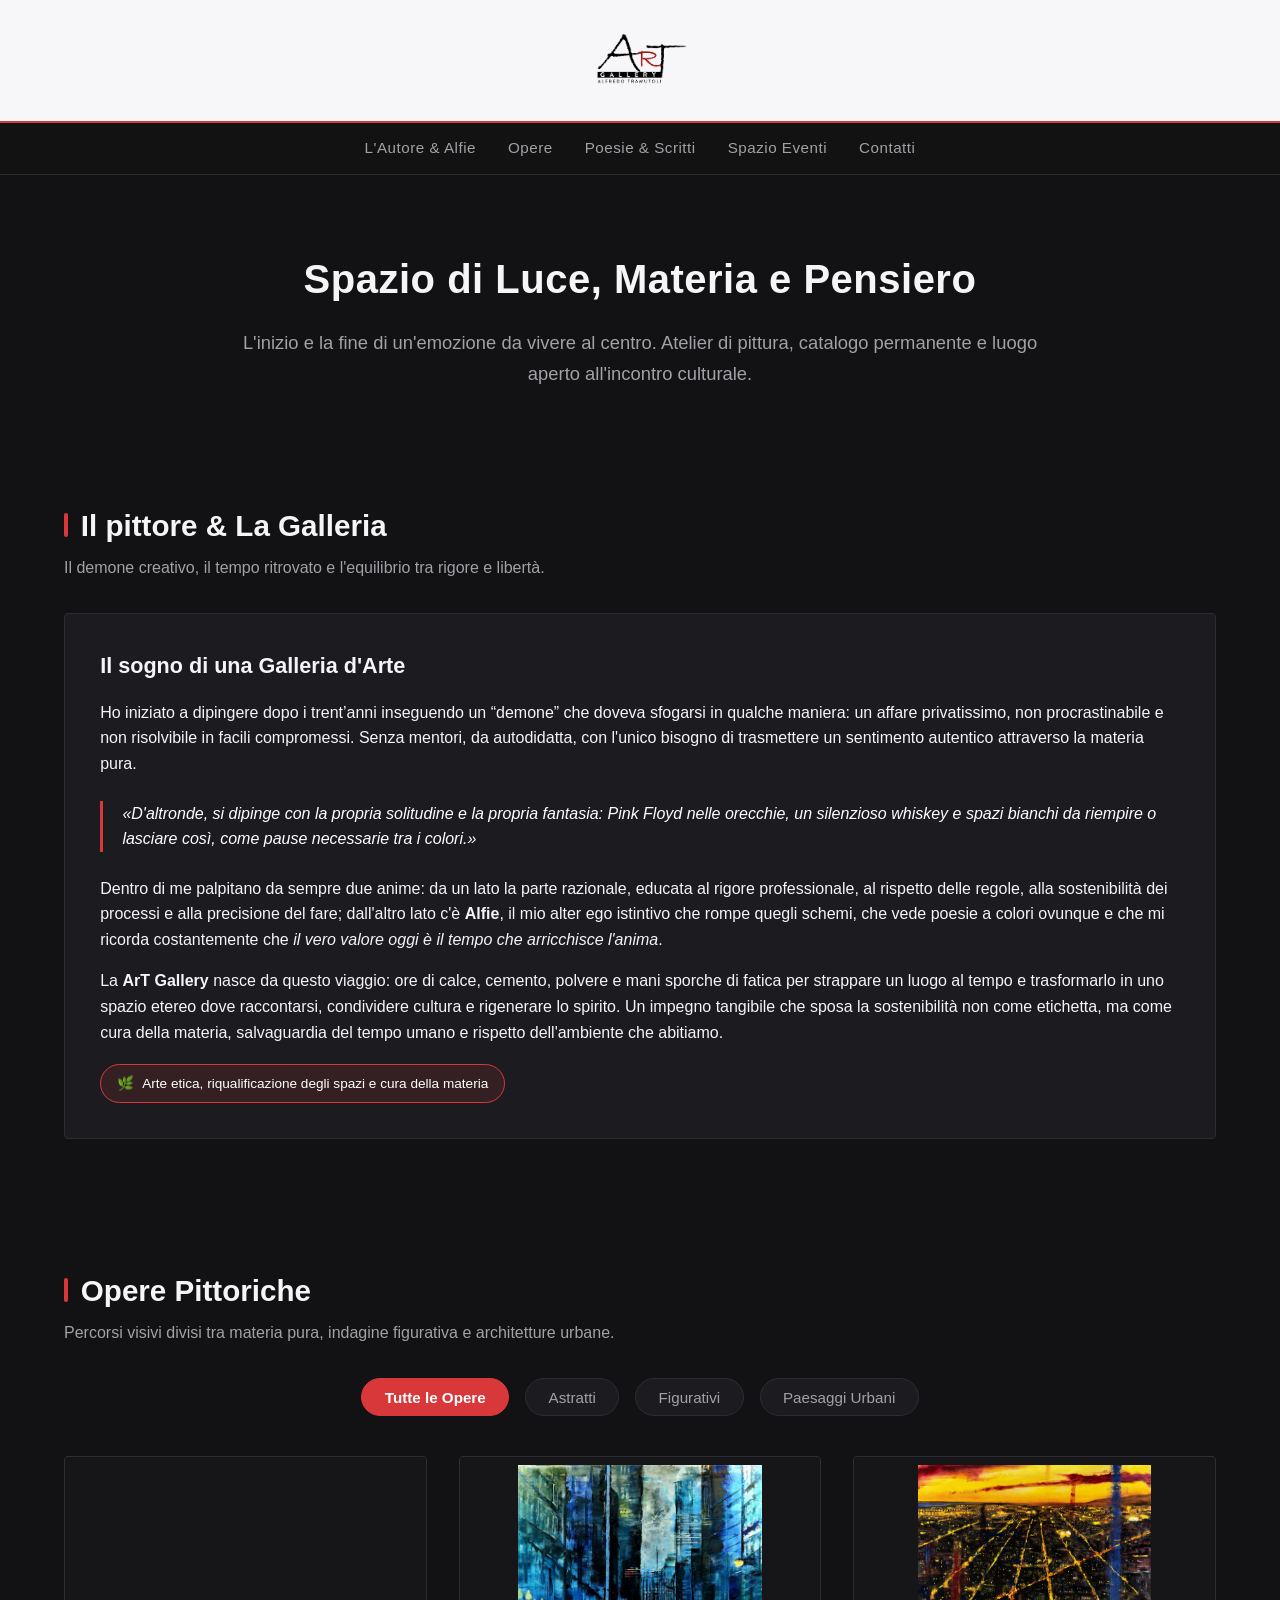
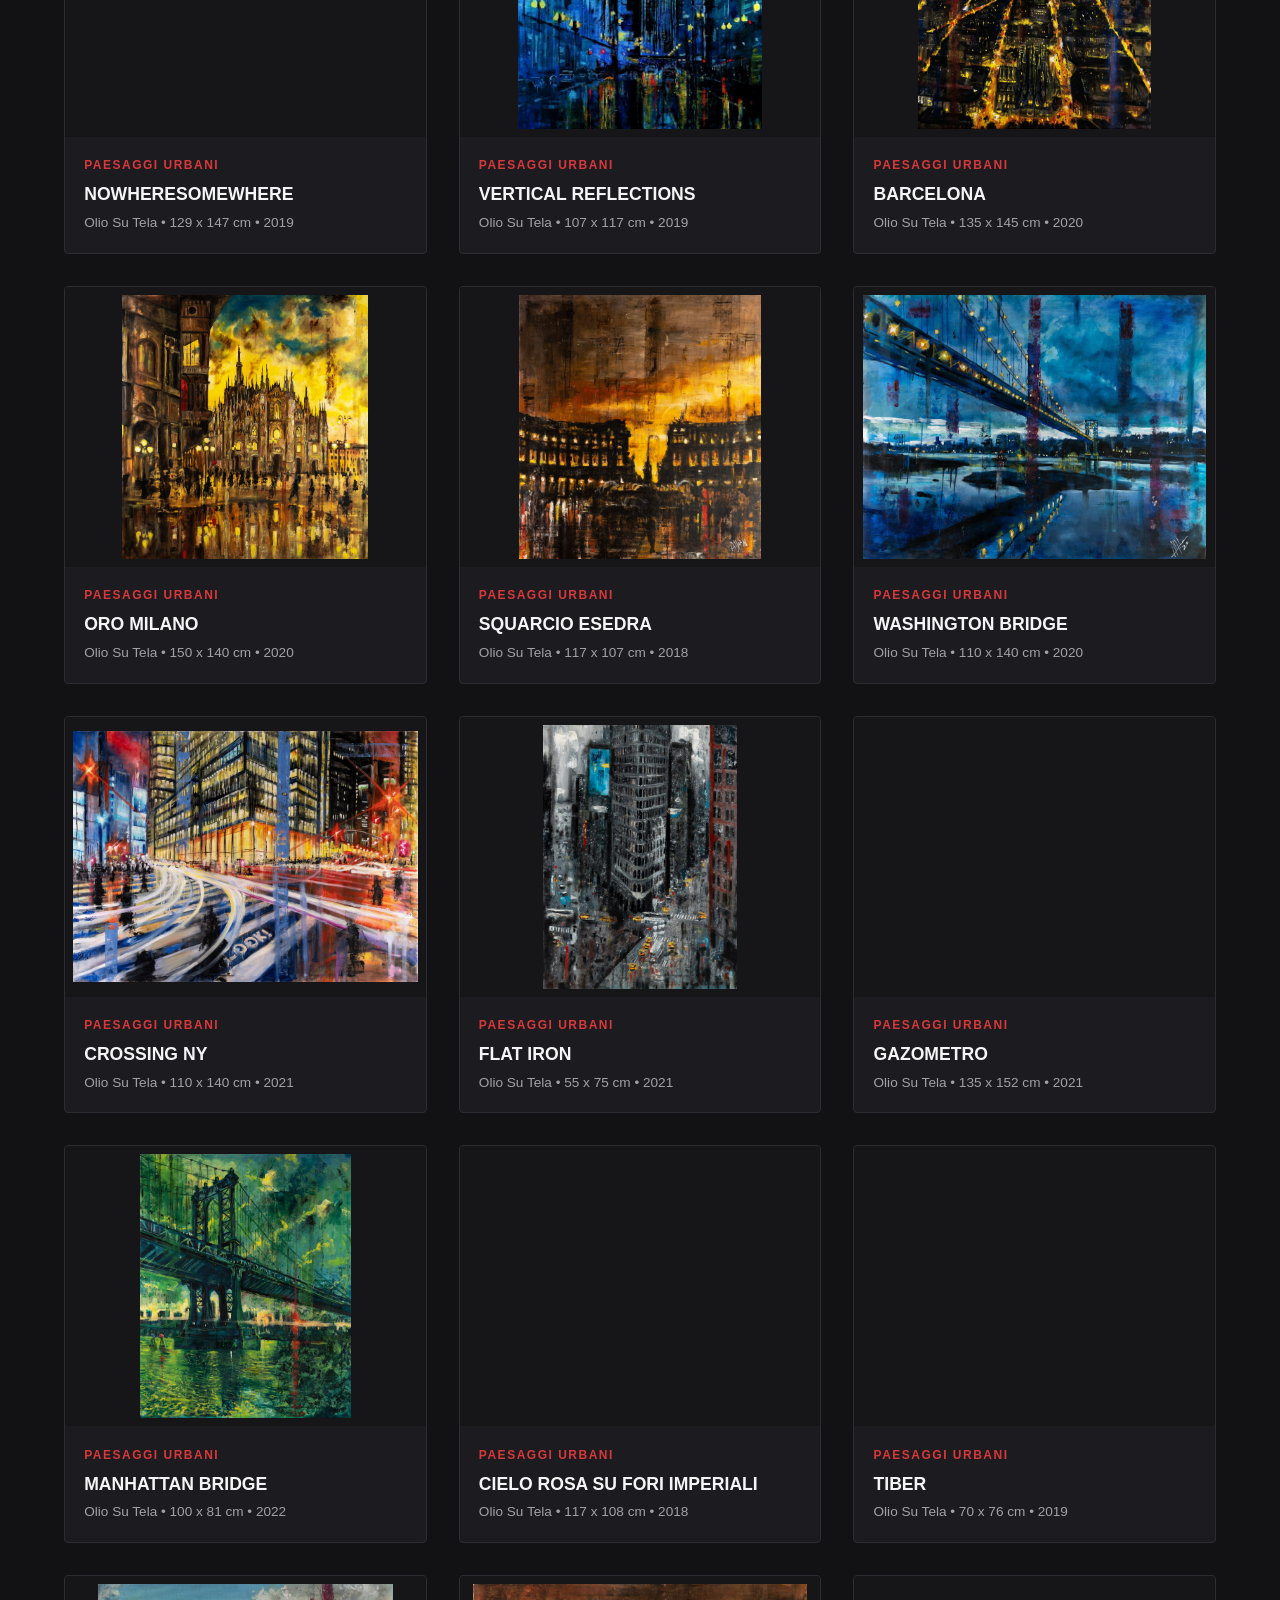
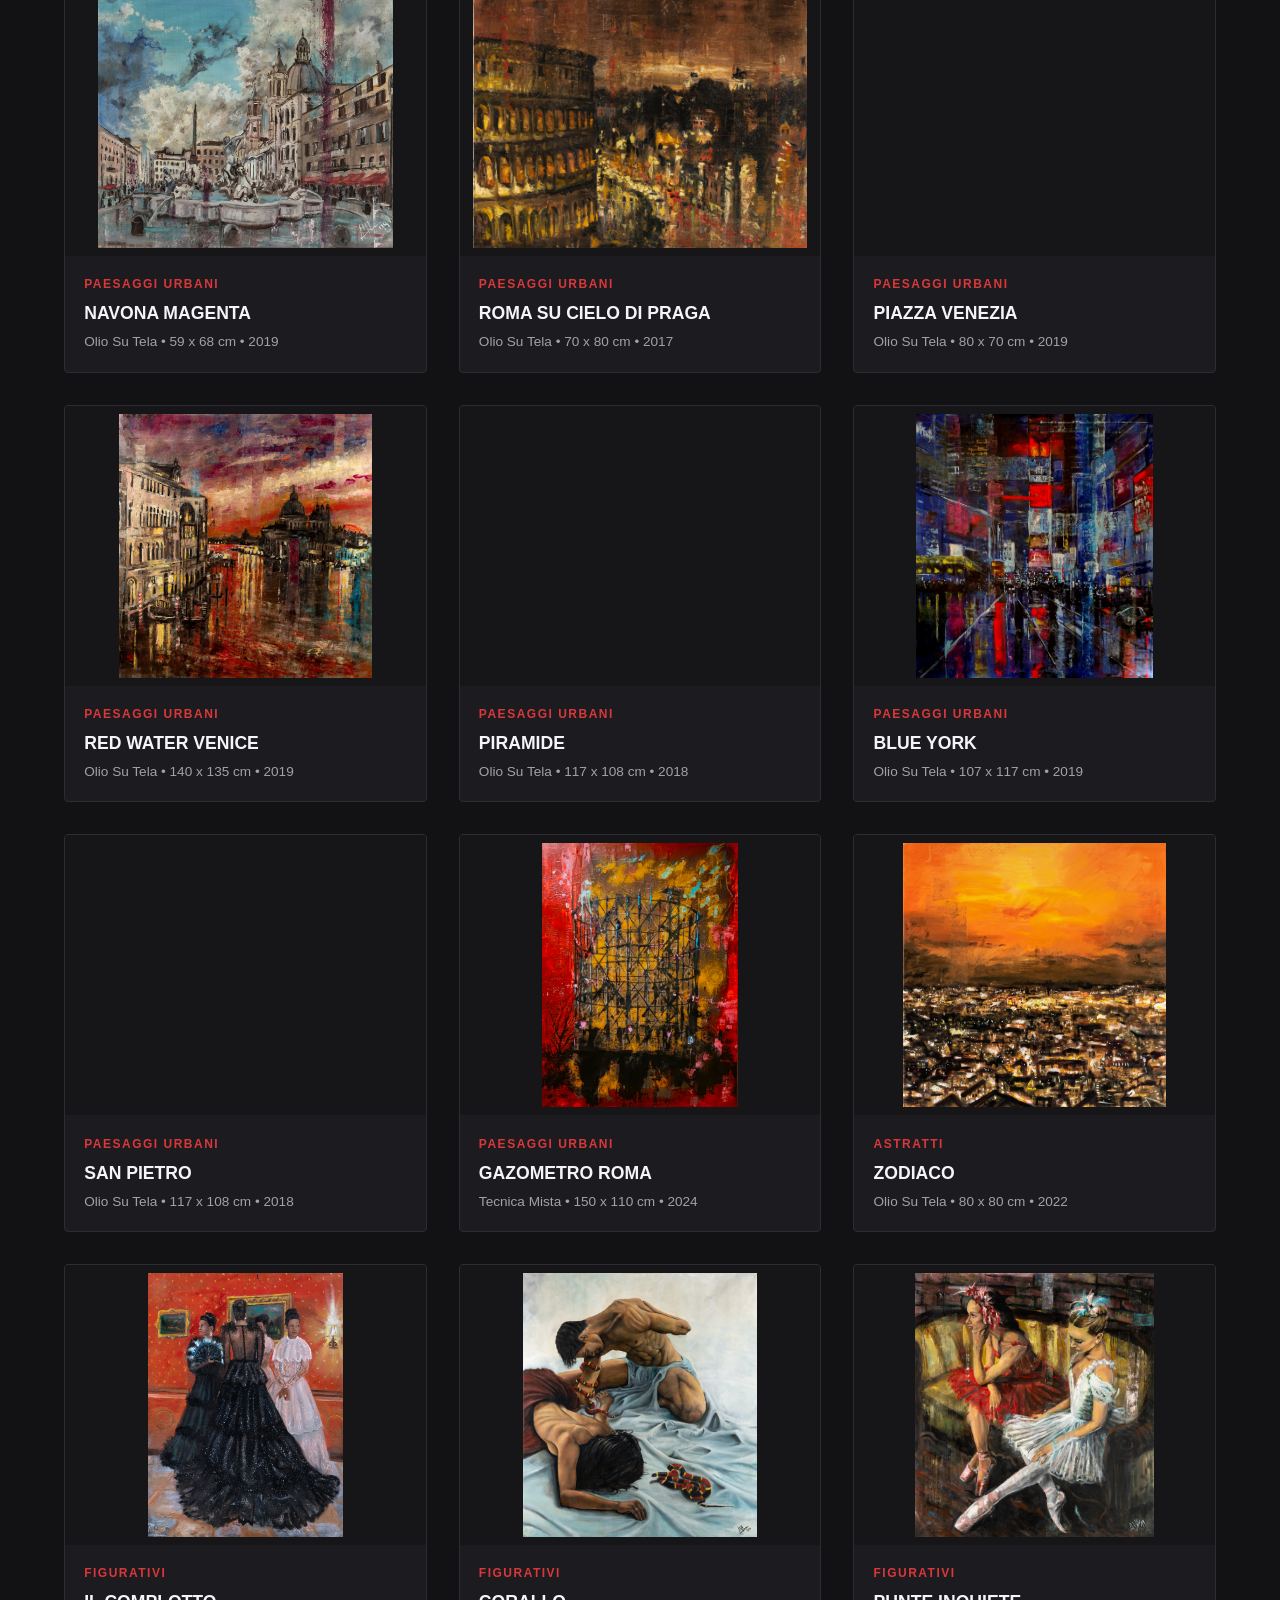
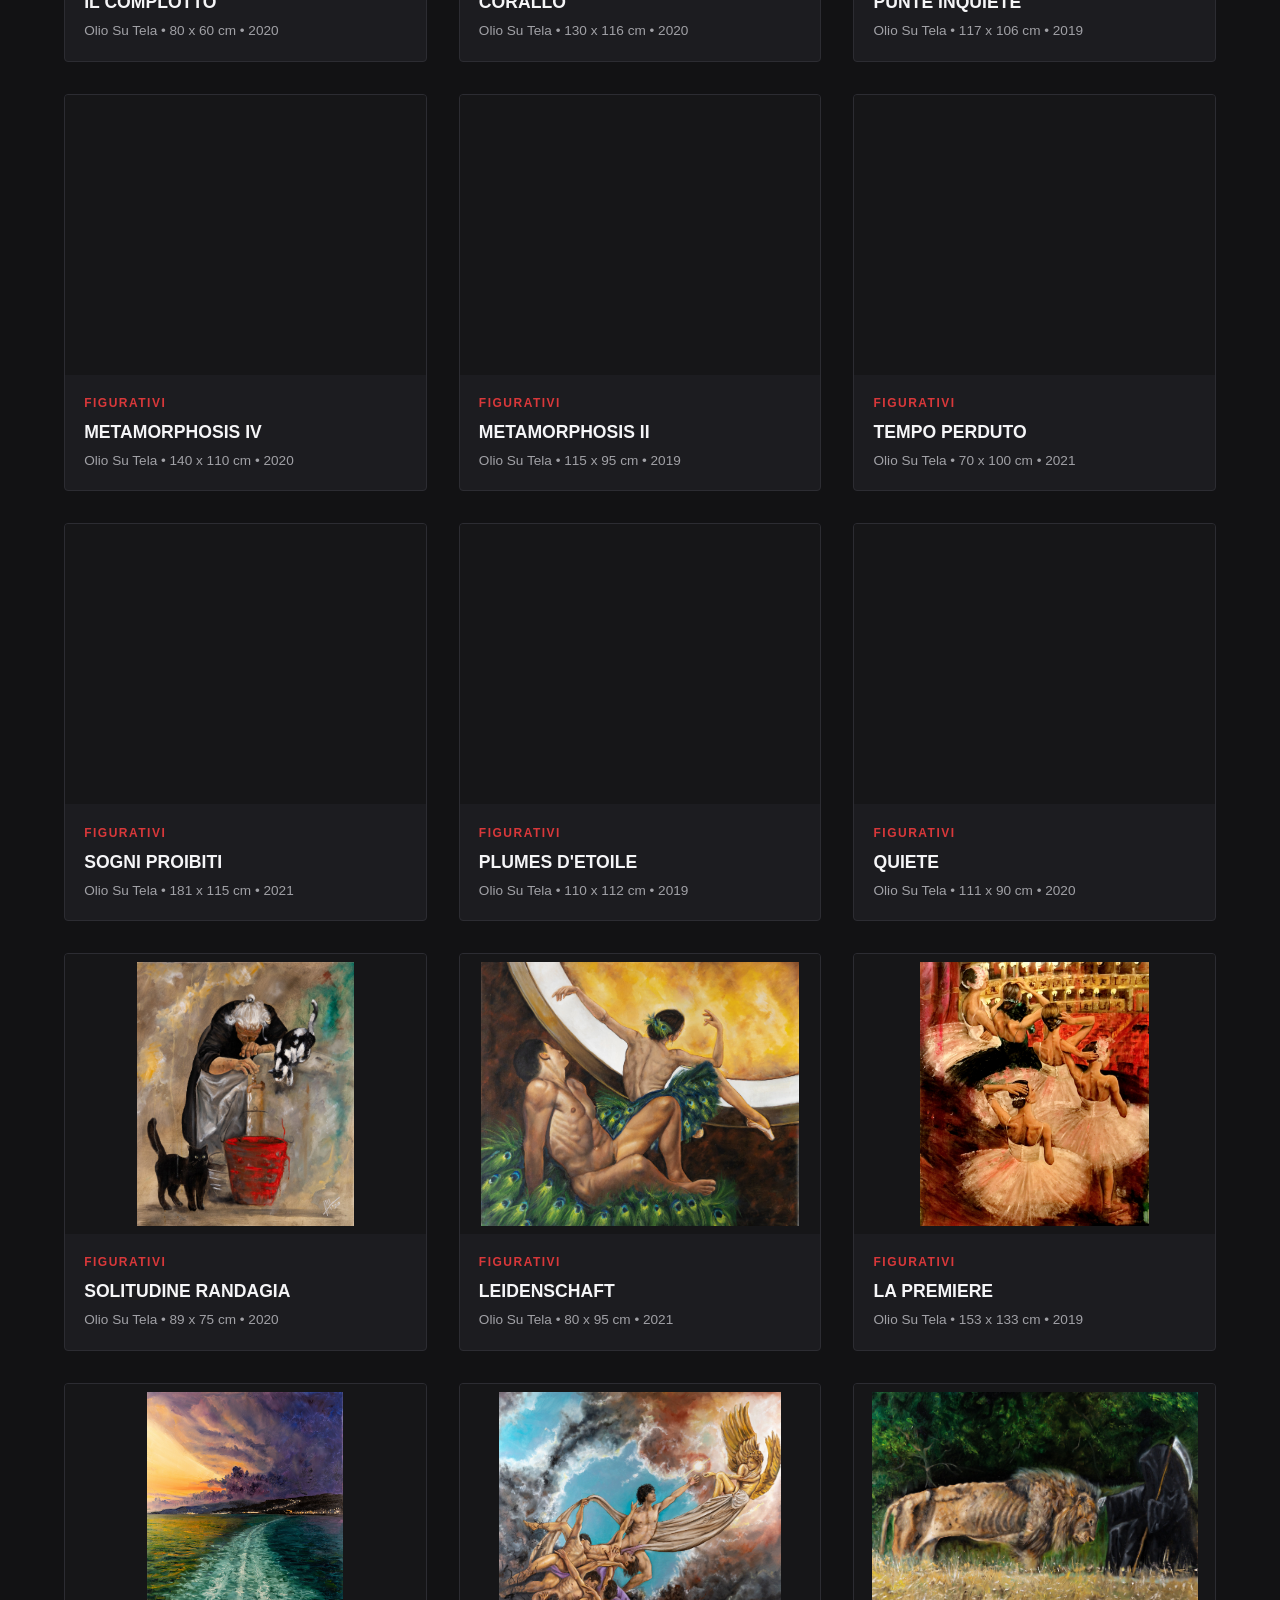
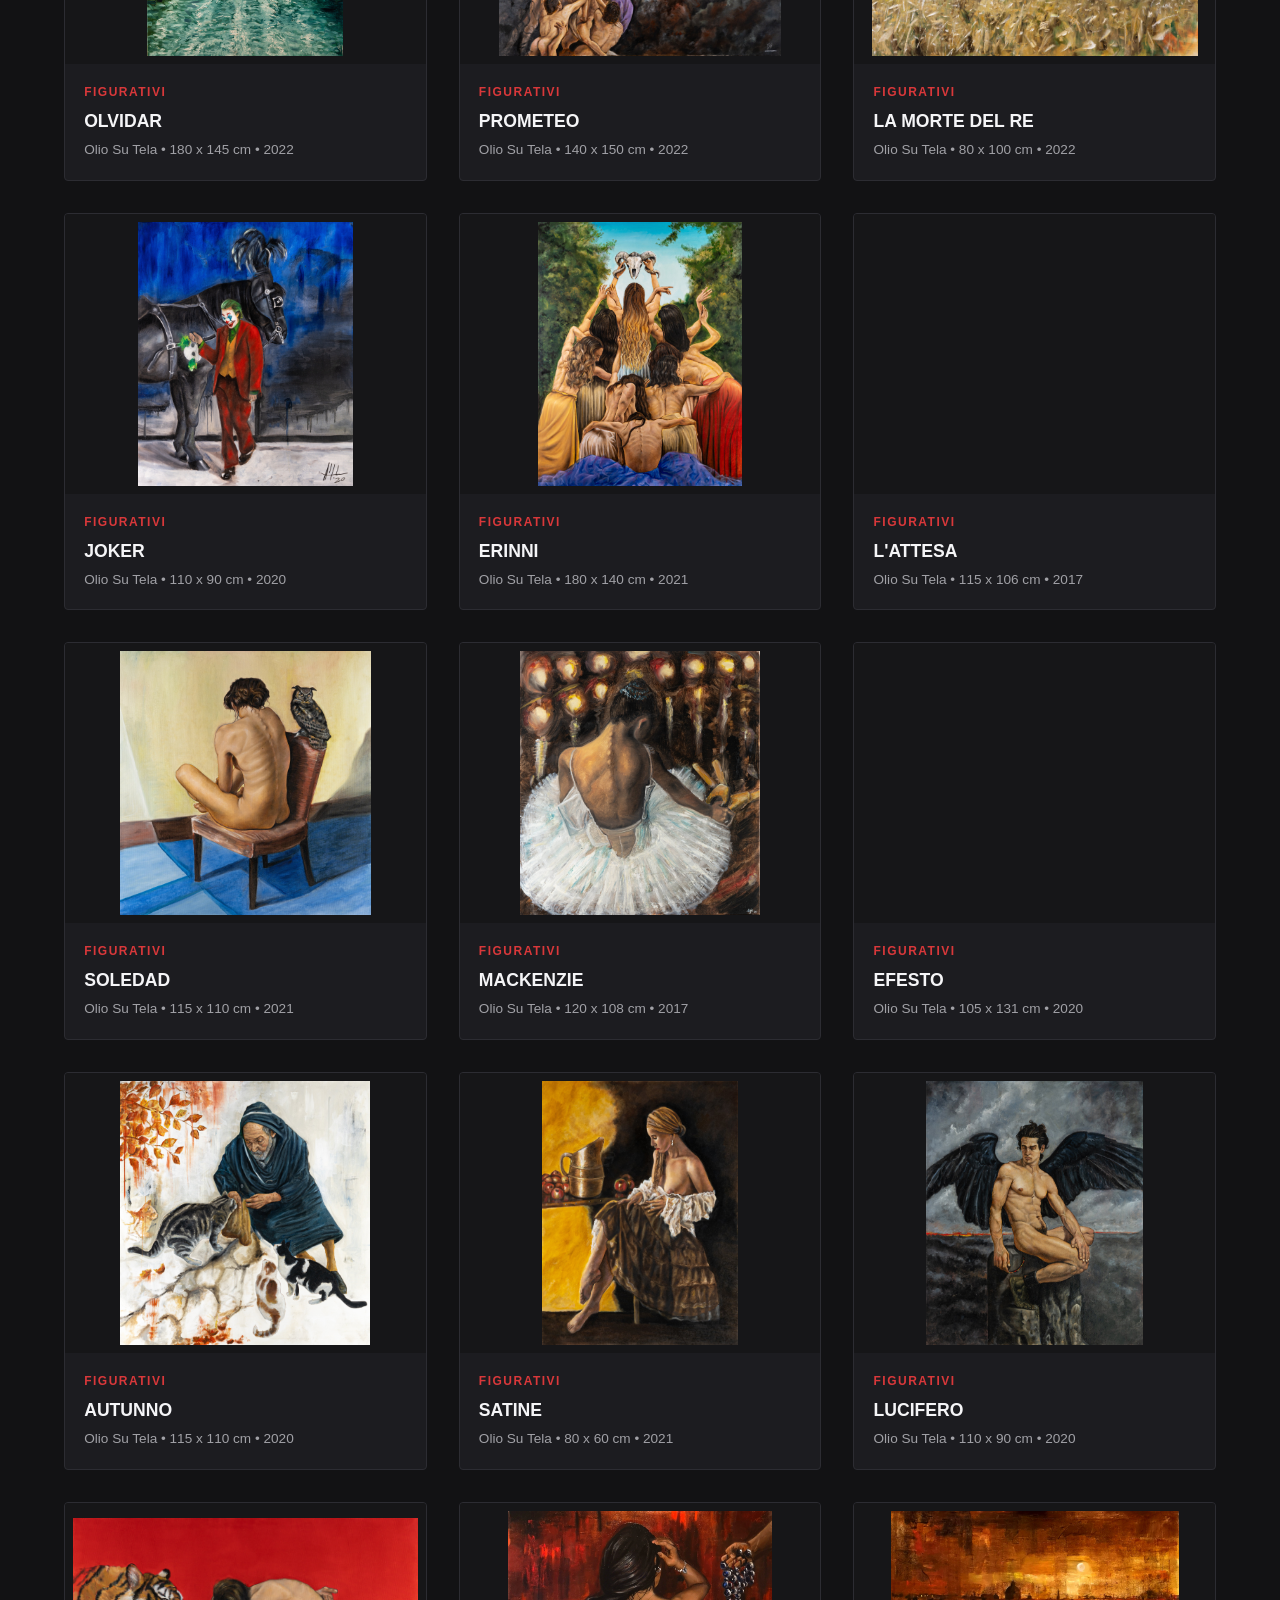
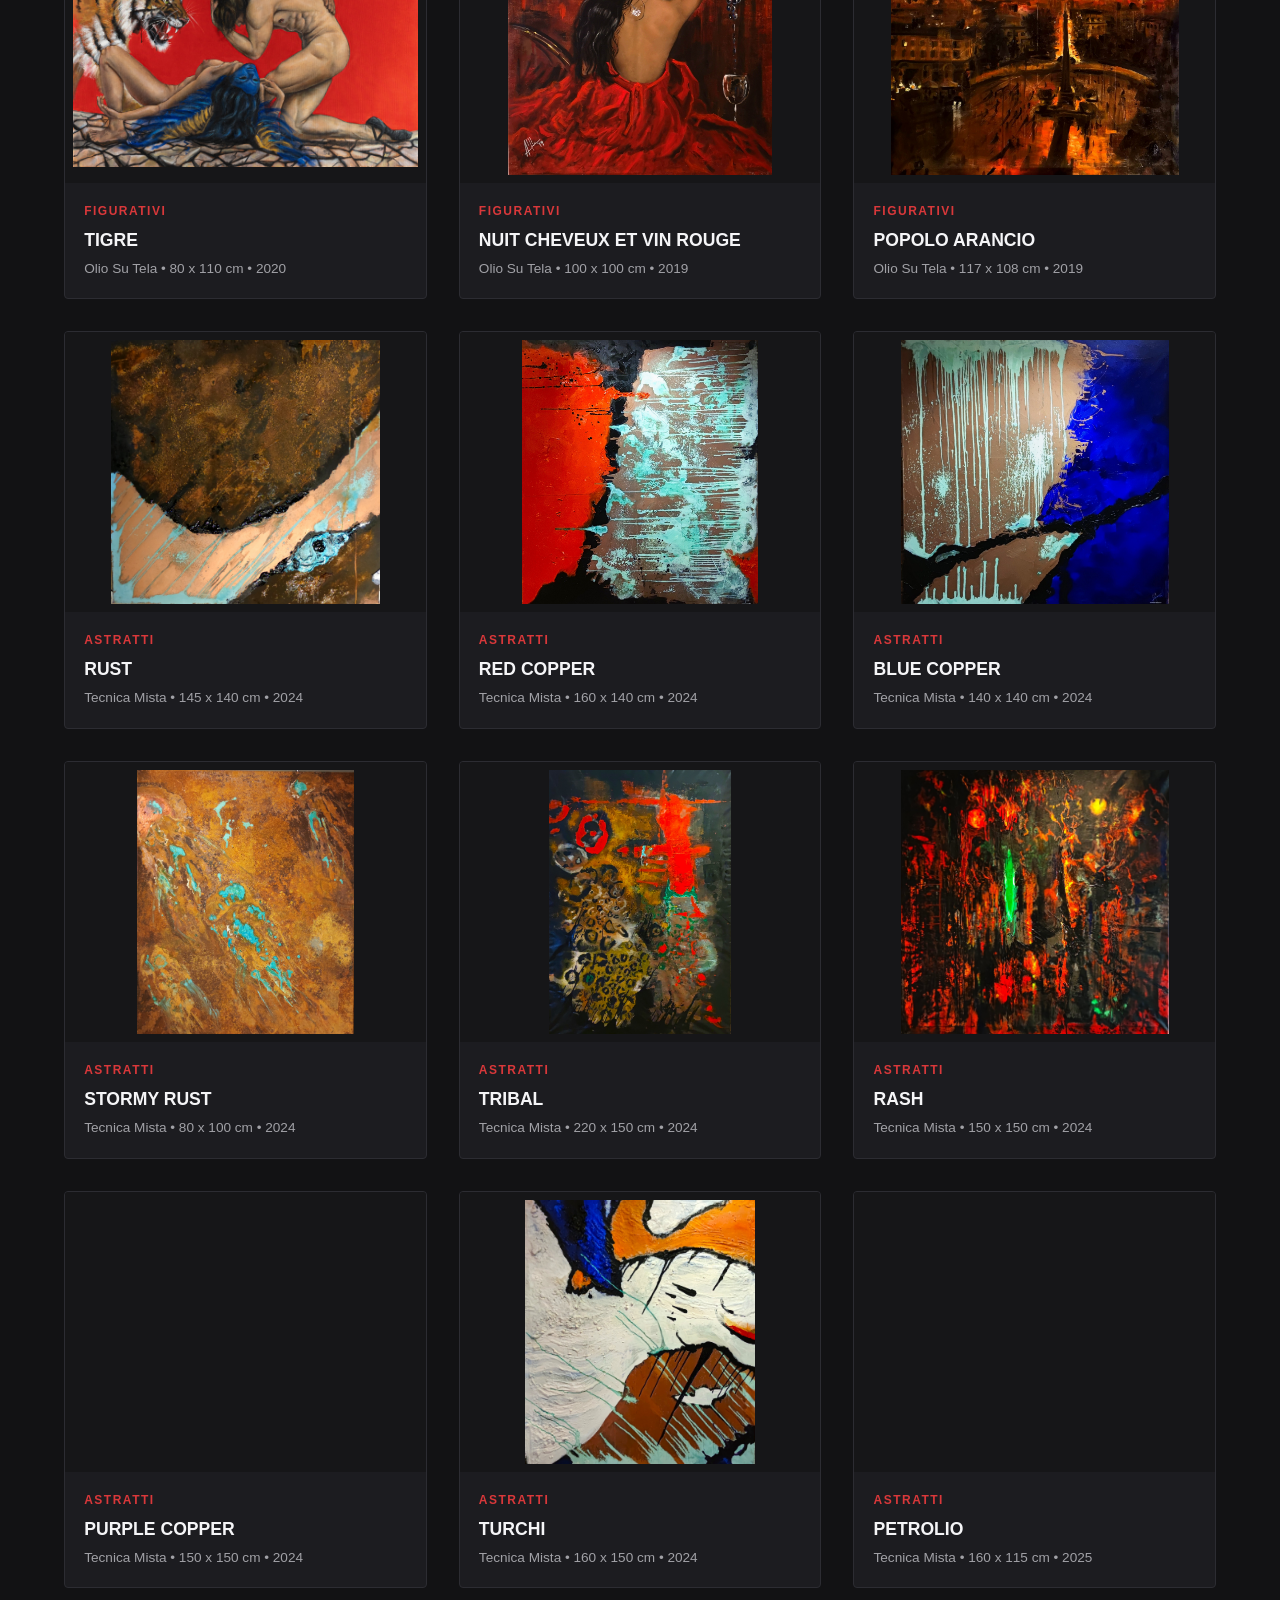
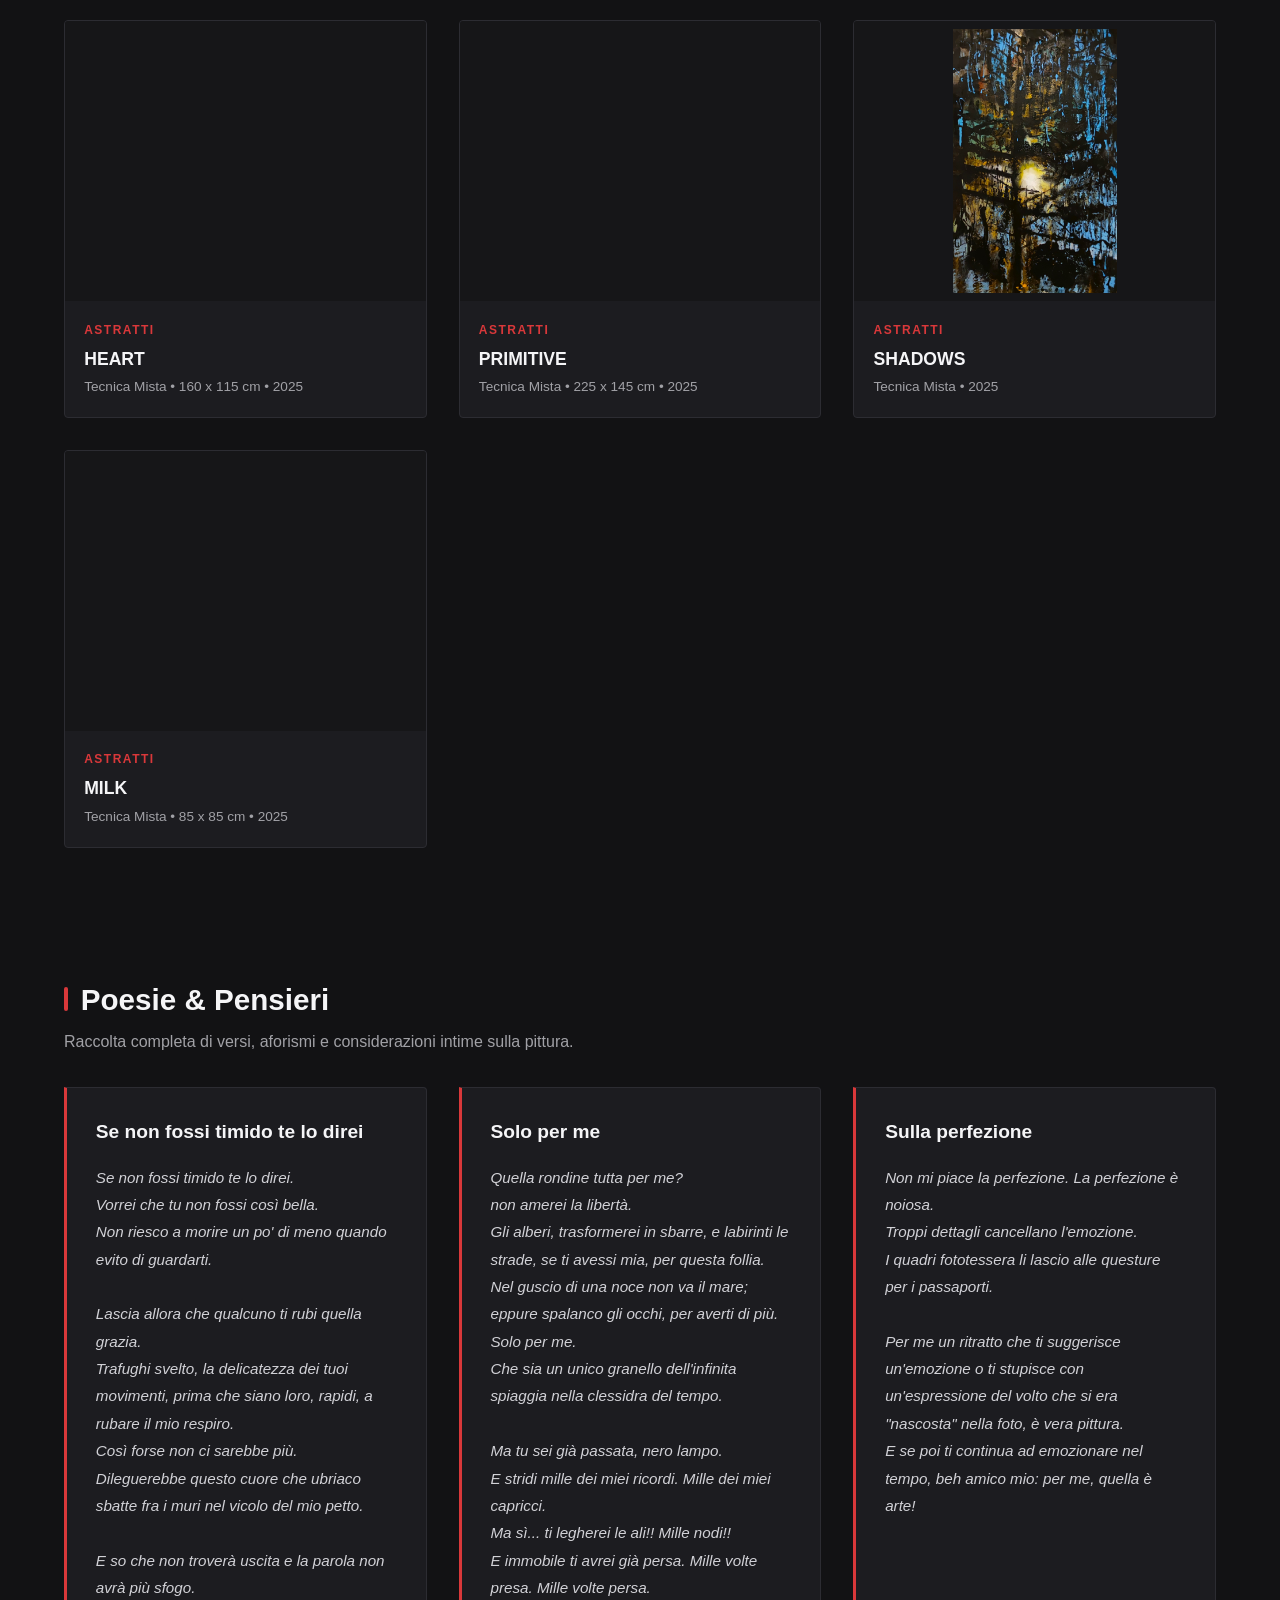
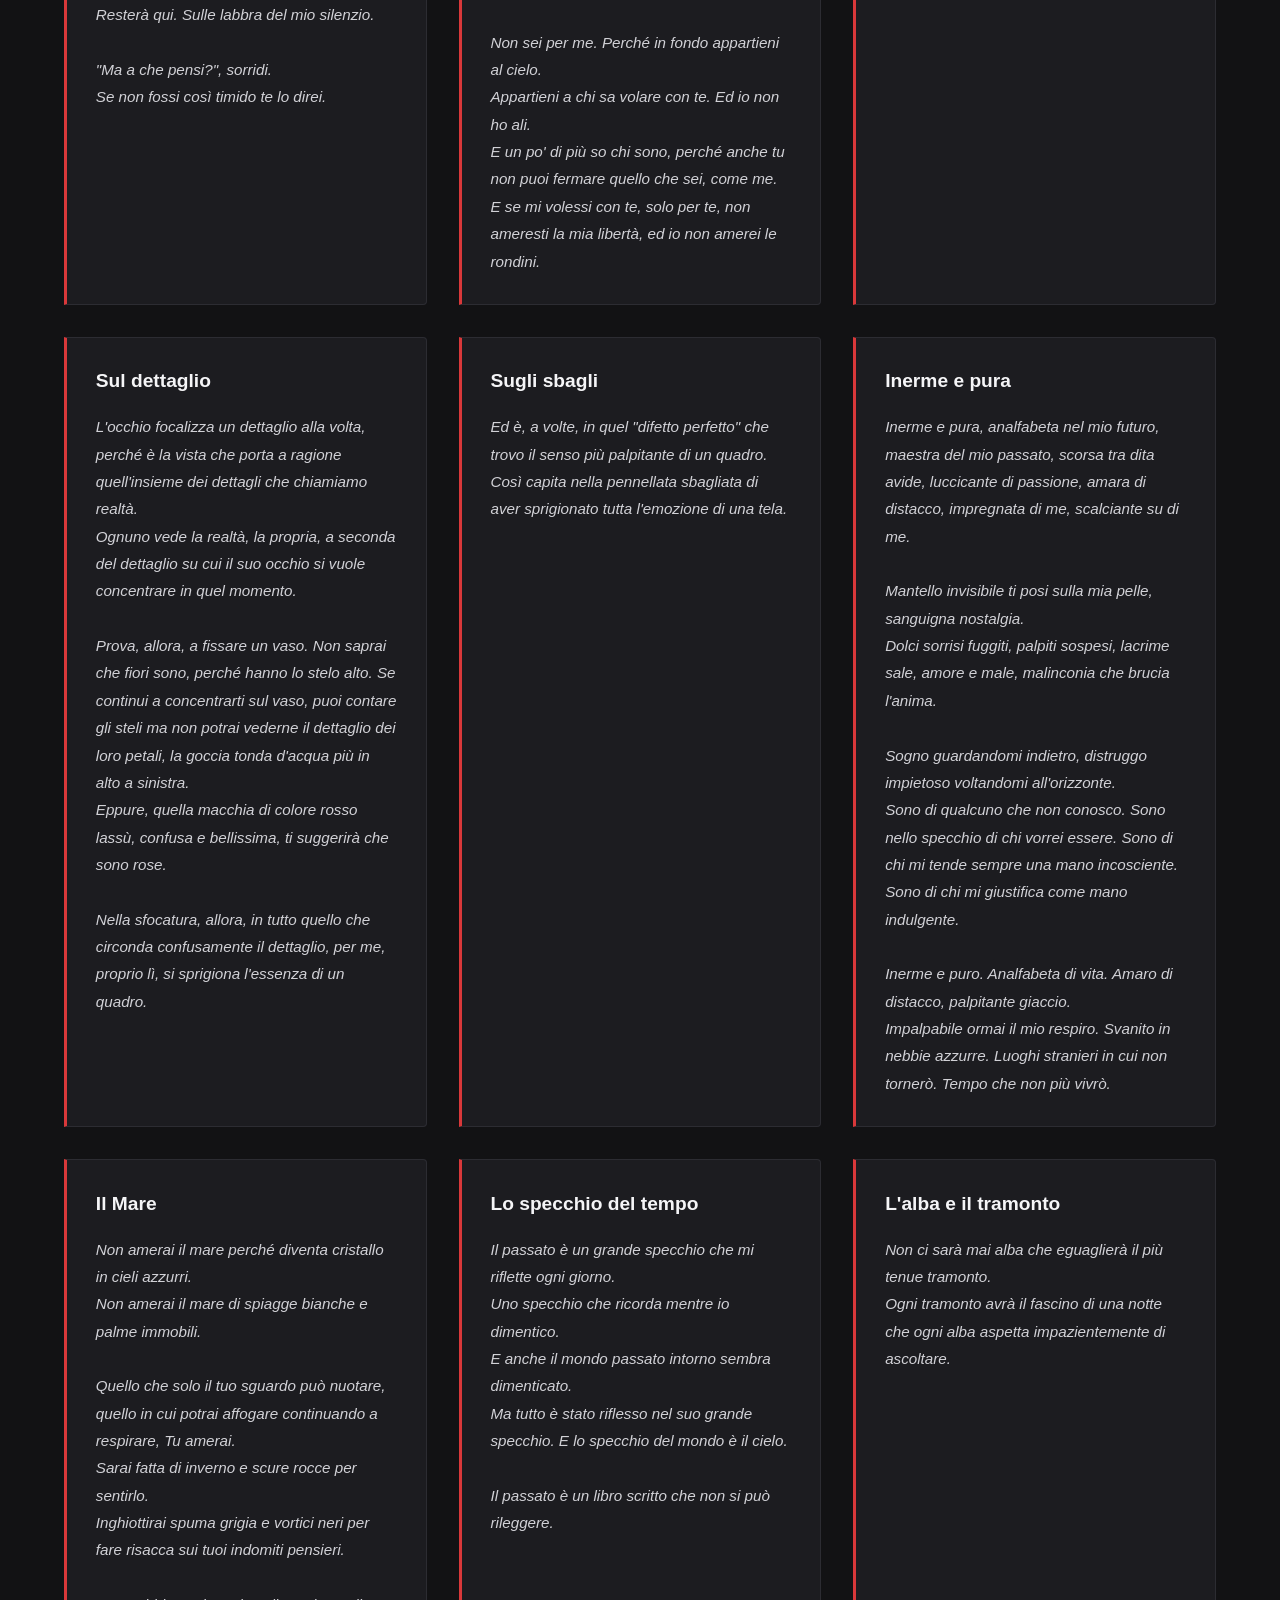
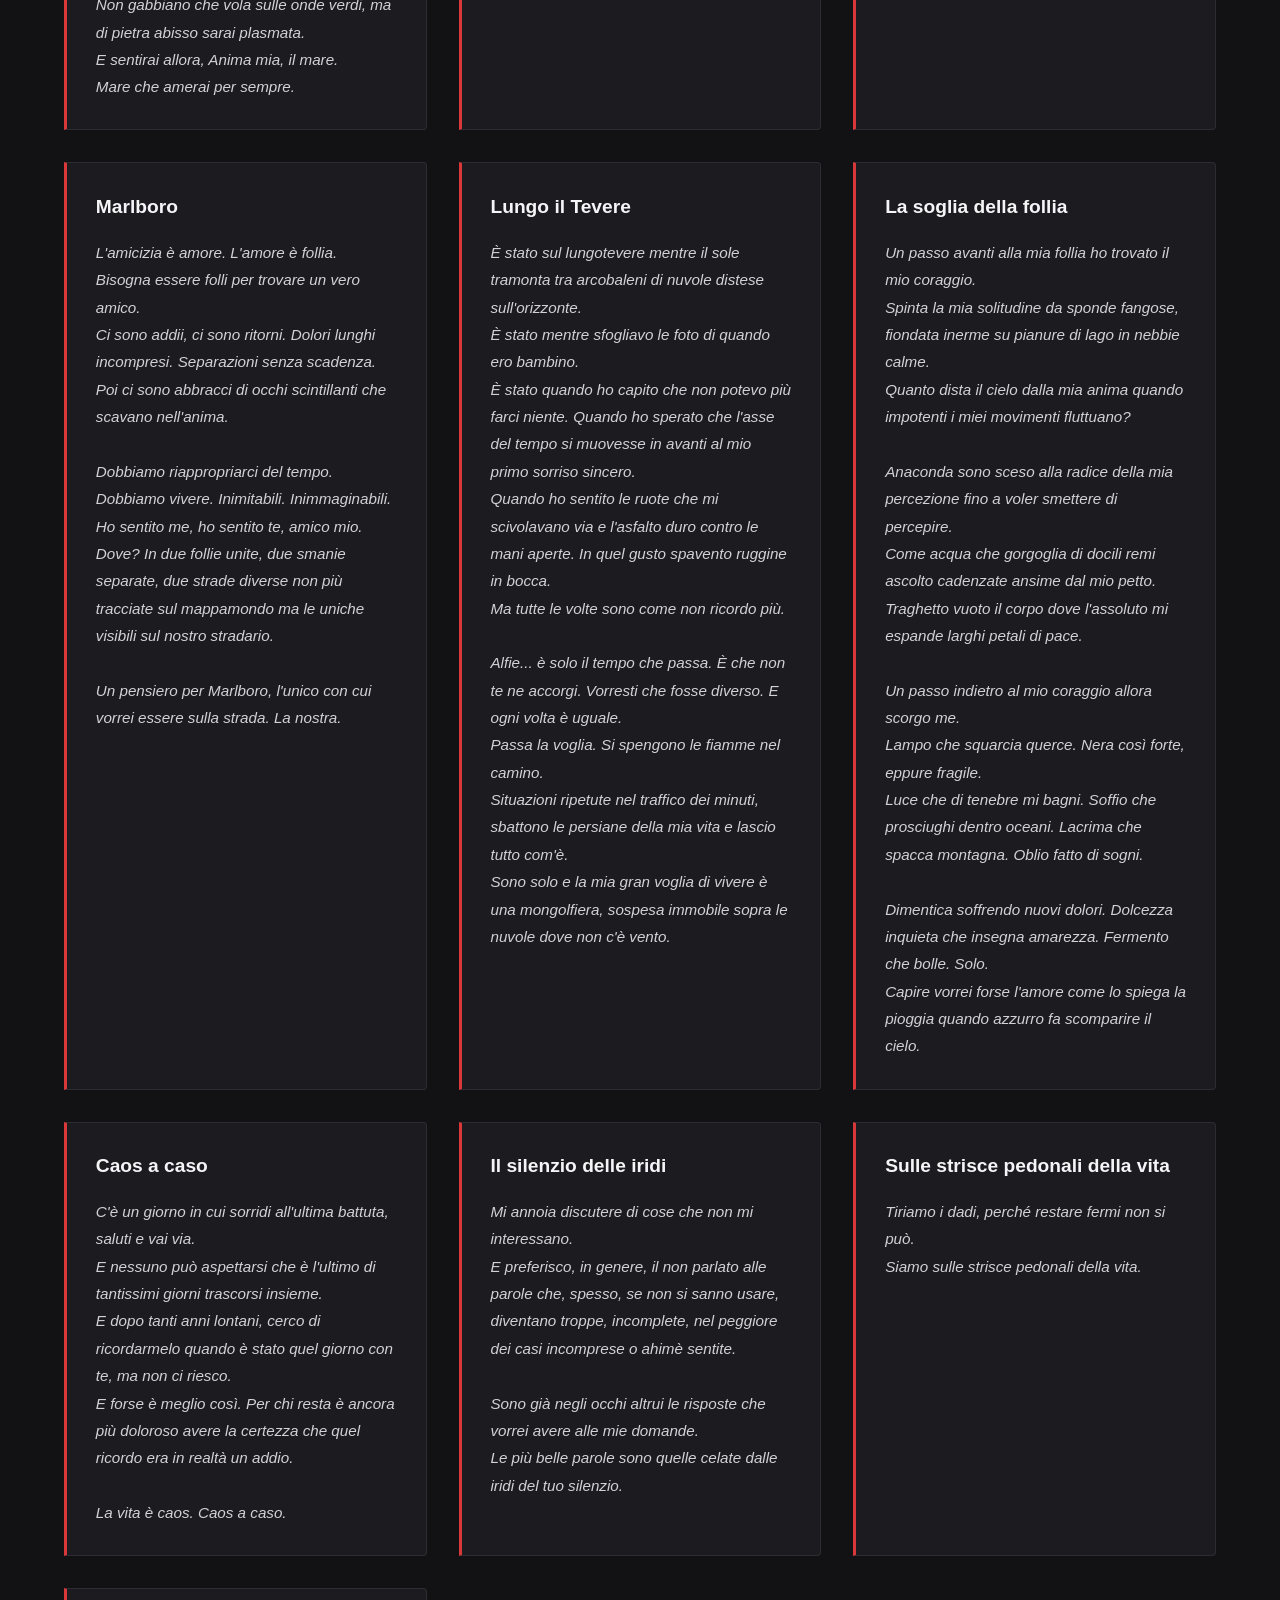
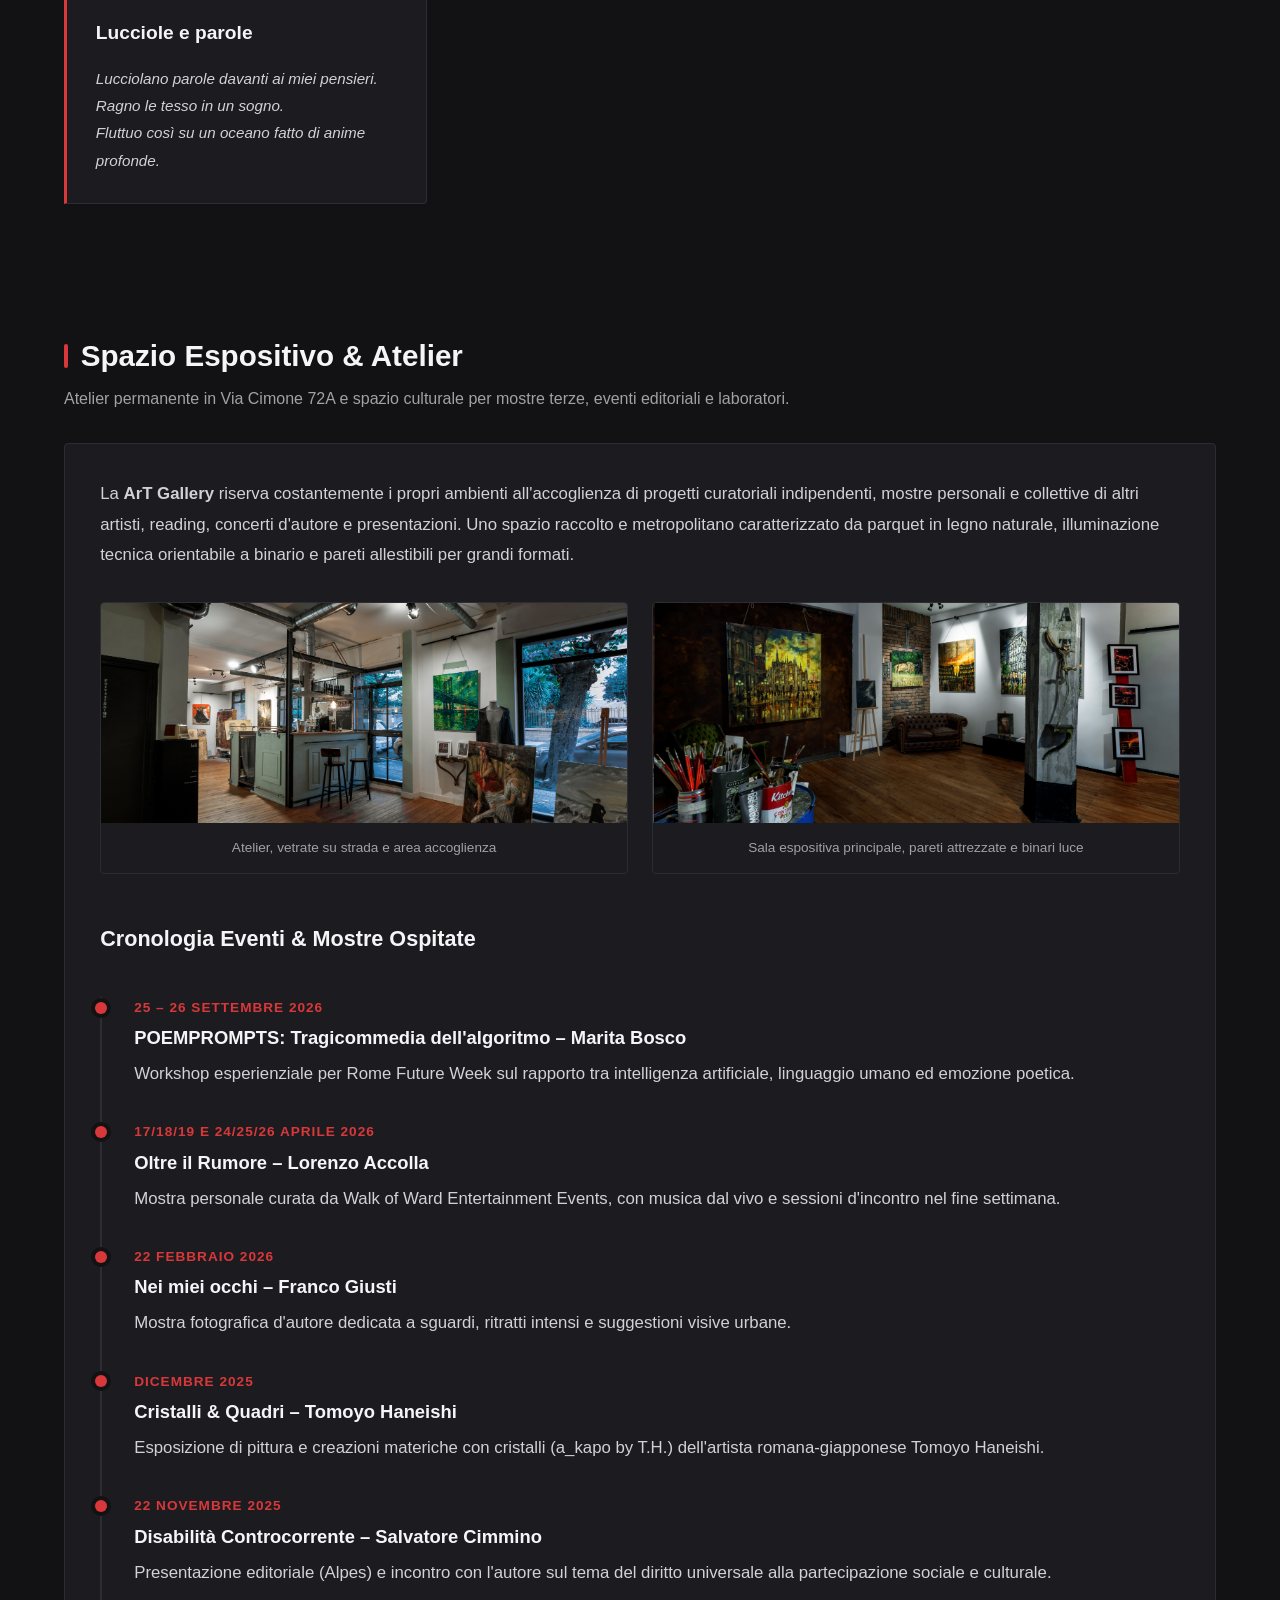
==== anteprima.html @ 9cb62ccb "Correct title spelling for GASOMETRO ROMA" ====
<!DOCTYPE html>
<html lang="it">
<head>
  <meta charset="UTF-8">
  <meta name="viewport" content="width=device-width, initial-scale=1.0">
  <title>Tramutoli ArT Gallery | Alfredo Tramutoli</title>
  <link rel="stylesheet" href="css/style.css?v=5">
</head>
<body>

  <header>
    <div class="logo-strip">
      <a href="#">
        <img src="img/LOGO-TRAMUTOLI.png" alt="ArT Gallery Alfredo Tramutoli" class="brand-logo">
      </a>
    </div>
    <nav>
      <a href="#autore">L'Autore & Alfie</a>
      <a href="#opere">Opere</a>
      <a href="#poesie">Poesie & Scritti</a>
      <a href="#spazio">Spazio Eventi</a>
      <a href="#contatti">Contatti</a>
    </nav>
  </header>

  <main>
    <section class="hero">
      <h1>Spazio di Luce, Materia e Pensiero</h1>
      <p>L'inizio e la fine di un'emozione da vivere al centro. Atelier di pittura, catalogo permanente e luogo aperto all'incontro culturale.</p>
    </section>

    <!-- Sezione Autore, Alfie & Sostenibilità -->
    <section id="autore" class="section">
      <h2 class="section-title">Il pittore & La Galleria</h2>
      <p class="section-desc">Il demone creativo, il tempo ritrovato e l'equilibrio tra rigore e libertà.</p>

      <div class="bio-box">
        <h3>Il sogno di una Galleria d'Arte</h3>
        <p>
          Ho iniziato a dipingere dopo i trent’anni inseguendo un “demone” che doveva sfogarsi in qualche maniera: un affare privatissimo, non procrastinabile e non risolvibile in facili compromessi. Senza mentori, da autodidatta, con l'unico bisogno di trasmettere un sentimento autentico attraverso la materia pura.
        </p>
        <div class="highlight-quote">
          «D'altronde, si dipinge con la propria solitudine e la propria fantasia: Pink Floyd nelle orecchie, un silenzioso whiskey e spazi bianchi da riempire o lasciare così, come pause necessarie tra i colori.»
        </div>
        <p>
          Dentro di me palpitano da sempre due anime: da un lato la parte razionale, educata al rigore professionale, al rispetto delle regole, alla sostenibilità dei processi e alla precisione del fare; dall'altro lato c'è <strong>Alfie</strong>, il mio alter ego istintivo che rompe quegli schemi, che vede poesie a colori ovunque e che mi ricorda costantemente che <em>il vero valore oggi è il tempo che arricchisce l'anima</em>.
        </p>
        <p>
          La <strong>ArT Gallery</strong> nasce da questo viaggio: ore di calce, cemento, polvere e mani sporche di fatica per strappare un luogo al tempo e trasformarlo in uno spazio etereo dove raccontarsi, condividere cultura e rigenerare lo spirito. Un impegno tangibile che sposa la sostenibilità non come etichetta, ma come cura della materia, salvaguardia del tempo umano e rispetto dell'ambiente che abitiamo.
        </p>
        <div class="sustainability-badge">
          <span>🌿</span> Arte etica, riqualificazione degli spazi e cura della materia
        </div>
      </div>
    </section>

    <!-- Sezione Opere con i tre filtri -->
    <section id="opere" class="section">
      <h2 class="section-title">Opere Pittoriche</h2>
      <p class="section-desc">Percorsi visivi divisi tra materia pura, indagine figurativa e architetture urbane.</p>
      
      <!-- Pulsanti delle 3 Categorie -->
      <div class="filter-bar">
        <button class="filter-btn active" data-filter="all">Tutte le Opere</button>
        <button class="filter-btn" data-filter="Astratti">Astratti</button>
        <button class="filter-btn" data-filter="Figurativi">Figurativi</button>
        <button class="filter-btn" data-filter="Paesaggi Urbani">Paesaggi Urbani</button>
      </div>

      <div class="gallery-grid" id="gallery-container">
        <!-- Schede generate da JavaScript -->
      </div>
    </section>

    <!-- Sezione Poesie e Pensieri -->
    <section id="poesie" class="section">
      <h2 class="section-title">Poesie & Pensieri</h2>
      <p class="section-desc">Raccolta completa di versi, aforismi e considerazioni intime sulla pittura.</p>
      
      <div class="poetry-grid" id="poetry-container">
        <!-- Schede generate da JavaScript -->
      </div>
    </section>

    <!-- Sezione Unica: Spazio Espositivo & Cronologia Eventi -->
    <section id="spazio" class="section">
      <h2 class="section-title">Spazio Espositivo & Atelier</h2>
      <p class="section-desc">Atelier permanente in Via Cimone 72A e spazio culturale per mostre terze, eventi editoriali e laboratori.</p>
      
      <div class="space-details">
        <p>
          La <strong>ArT Gallery</strong> riserva costantemente i propri ambienti all'accoglienza di progetti curatoriali indipendenti, mostre personali e collettive di altri artisti, reading, concerti d'autore e presentazioni. Uno spazio raccolto e metropolitano caratterizzato da parquet in legno naturale, illuminazione tecnica orientabile a binario e pareti allestibili per grandi formati.
        </p>
        
        <!-- Foto dell'Atelier -->
        <div class="venue-photos">
          <div class="venue-photo-card">
            <img src="img/GALL01.jpg" alt="Ingresso Atelier e Area Accoglienza Tramutoli Art">
            <p>Atelier, vetrate su strada e area accoglienza</p>
          </div>
          <div class="venue-photo-card">
            <img src="img/GALL02.jpg" alt="Sala Espositiva Principale con faretti tecnici">
            <p>Sala espositiva principale, pareti attrezzate e binari luce</p>
          </div>
        </div>

        <!-- Cronologia Eventi e Mostre Ospitate -->
        <h3 style="color: var(--text-main); font-size: 1.35rem; margin-top: 2.5rem; margin-bottom: 1.5rem;">Cronologia Eventi & Mostre Ospitate</h3>
        
        <div class="timeline">
          <!-- 2026 -->
          <div class="timeline-item">
            <div class="timeline-date">25 – 26 Settembre 2026</div>
            <h4 class="timeline-title">POEMPROMPTS: Tragicommedia dell'algoritmo – Marita Bosco</h4>
            <p class="timeline-desc">Workshop esperienziale per Rome Future Week sul rapporto tra intelligenza artificiale, linguaggio umano ed emozione poetica.</p>
          </div>

          <div class="timeline-item">
            <div class="timeline-date">17/18/19 e 24/25/26 Aprile 2026</div>
            <h4 class="timeline-title">Oltre il Rumore – Lorenzo Accolla</h4>
            <p class="timeline-desc">Mostra personale curata da Walk of Ward Entertainment Events, con musica dal vivo e sessioni d'incontro nel fine settimana.</p>
          </div>

          <div class="timeline-item">
            <div class="timeline-date">22 Febbraio 2026</div>
            <h4 class="timeline-title">Nei miei occhi – Franco Giusti</h4>
            <p class="timeline-desc">Mostra fotografica d'autore dedicata a sguardi, ritratti intensi e suggestioni visive urbane.</p>
          </div>

          <!-- 2025 -->
          <div class="timeline-item">
            <div class="timeline-date">Dicembre 2025</div>
            <h4 class="timeline-title">Cristalli & Quadri – Tomoyo Haneishi</h4>
            <p class="timeline-desc">Esposizione di pittura e creazioni materiche con cristalli (a_kapo by T.H.) dell'artista romana-giapponese Tomoyo Haneishi.</p>
          </div>

          <div class="timeline-item">
            <div class="timeline-date">22 Novembre 2025</div>
            <h4 class="timeline-title">Disabilità Controcorrente – Salvatore Cimmino</h4>
            <p class="timeline-desc">Presentazione editoriale (Alpes) e incontro con l'autore sul tema del diritto universale alla partecipazione sociale e culturale.</p>
          </div>

          <div class="timeline-item">
            <div class="timeline-date">20 – 22 Giugno 2025</div>
            <h4 class="timeline-title">Il Rumore dell'Anima – Sabrina Berni</h4>
            <p class="timeline-desc">Personale di opere materiche e pittura gestuale densa di chiaroscuri e contrasti.</p>
          </div>

          <div class="timeline-item">
            <div class="timeline-date">24 – 31 Maggio 2025</div>
            <h4 class="timeline-title">Sinfonie Astratte – Rassegna d'Arte Contemporanea</h4>
            <p class="timeline-desc">Direzione artistica di Tiziana Monoscalco e testo critico di Alfio Borghese; performance musico-pittorica di Maurizio Fioretti.</p>
          </div>

          <div class="timeline-item">
            <div class="timeline-date">22 – 29 Marzo 2025</div>
            <h4 class="timeline-title">Mostra Personale – Daniele Tibo</h4>
            <p class="timeline-desc">Esposizione personale dedicata alla sperimentazione formale e al colore materico su tela.</p>
          </div>

          <div class="timeline-item">
            <div class="timeline-date">3 Febbraio – 3 Marzo 2025</div>
            <h4 class="timeline-title">La Voragine – Corso di Scrittura con Diana Ligorio</h4>
            <p class="timeline-desc">Laboratorio intensivo di cinque incontri di scrittura immersiva circondati dalle opere della galleria.</p>
          </div>

          <div class="timeline-item">
            <div class="timeline-date">25 Gennaio – 3 Febbraio 2025</div>
            <h4 class="timeline-title">Nonostante tutto… – Romeo Albini</h4>
            <p class="timeline-desc">Personale a cura di Craving Art: pittura figurativa su supporto grezzo di tela di juta.</p>
          </div>

          <div class="timeline-item">
            <div class="timeline-date">11 Gennaio 2025</div>
            <h4 class="timeline-title">Dell'essere e del corpo – Fabio Palazzone</h4>
            <p class="timeline-desc">Esposizione a cura di Craving Art sull'anatomia, l'intimità espressiva e la fragilità della materia corporea.</p>
          </div>

          <!-- 2024 -->
          <div class="timeline-item">
            <div class="timeline-date">6 – 14 Dicembre 2024</div>
            <h4 class="timeline-title">I mostri della ragione – Colette Rodriguez Marcano</h4>
            <p class="timeline-desc">Personale pittorica: un'intensa danza tra demoni interiori e complessità dell'animo femminile.</p>
          </div>

          <div class="timeline-item">
            <div class="timeline-date">23 – 30 Novembre 2024</div>
            <h4 class="timeline-title">I Colori di Mimmo – Retrospettiva Mimmo Gristina</h4>
            <p class="timeline-desc">Retrospettiva delle opere realizzate tra il 1974 e il 1982 dall'artista ritrovato.</p>
          </div>

          <div class="timeline-item">
            <div class="timeline-date">11 – 26 Maggio 2024</div>
            <h4 class="timeline-title">Da Narni all'Argentina negli anni Trenta – Aldo d'Ormea</h4>
            <p class="timeline-desc">Mostra fotografica patrocinata da Ambasciata Argentina, Società Geografica Italiana, Città di Narni, IILA e Italia Nostra; intervento dell'Ambasciatore Gherardo La Francesca.</p>
          </div>

          <div class="timeline-item">
            <div class="timeline-date">20 Aprile 2024</div>
            <h4 class="timeline-title">Fino all'ultimo battito – Tiziana Russo</h4>
            <p class="timeline-desc">Presentazione letteraria del romanzo condotta con la partecipazione della giornalista Stella Colucci.</p>
          </div>

          <!-- 2023 -->
          <div class="timeline-item">
            <div class="timeline-date">27 Dicembre 2023</div>
            <h4 class="timeline-title">Spettacoli Evocativi Luminosi – Giuseppe Capogna</h4>
            <p class="timeline-desc">Personale dedicata all'equilibrio cromatico, alla luce e all'espressività geometrica.</p>
          </div>

          <div class="timeline-item">
            <div class="timeline-date">2 – 8 Dicembre 2023</div>
            <h4 class="timeline-title">Dipinti Astratti – Lucio Spina</h4>
            <p class="timeline-desc">Esposizione personale di geometrie astratte con introduzione del pubblicista Calogero Rotondo.</p>
          </div>

          <div class="timeline-item">
            <div class="timeline-date">28 Novembre 2023</div>
            <h4 class="timeline-title">Scordami Live – Gianluca Monaco & Personale Tramutoli</h4>
            <p class="timeline-desc">Serata d'arte e canzone d'autore: concerto acustico dal vivo tra le opere della galleria.</p>
          </div>

          <!-- 2022 -->
          <div class="timeline-item">
            <div class="timeline-date">17 – 18 Dicembre 2022</div>
            <h4 class="timeline-title">Opening & Vernissage ArT Gallery</h4>
            <p class="timeline-desc">Inaugurazione ufficiale della sede espositiva e dell'atelier d'artista in Via Cimone 72A a Roma.</p>
          </div>
        </div>

        <!-- Contatti e Canali Social -->
        <div style="margin-top: 2.5rem; display: flex; gap: 1rem; flex-wrap: wrap; align-items: center;">
          <a href="mailto:aalfredo.tramutoli@gmail.com?subject=Richiesta%20Disponibilita%20Spazio%20Eventi" class="btn-contact">Richiedi disponibilità per mostre ed eventi</a>
          <a href="https://instagram.com/alfredo.tramutoli" target="_blank" rel="noopener noreferrer" class="btn-instagram">
            📷 Foto e allestimenti su @alfredo.tramutoli
          </a>
        </div>
      </div>
    </section>
  </main>

  <footer id="contatti">
    <p>&copy; 2026 Alfredo Tramutoli ArT Gallery - Tutti i diritti riservati.</p>
    <p style="margin-top: 0.5rem;">Atelier & Spazio Espositivo: Via Cimone 72A - Roma | Email: Tramutoli.artgallery@gmail.com</p>
  </footer>

  <!-- Lightbox Ingrandimento a tutto schermo -->
  <div id="lightbox" class="lightbox-modal">
    <div class="lightbox-content">
      <button class="lightbox-close" id="lightbox-close" aria-label="Chiudi">&times;</button>
      <img id="lightbox-img" class="lightbox-img" src="" alt="">
      <div class="lightbox-caption">
        <h3 id="lightbox-title"></h3>
        <p id="lightbox-meta"></p>
      </div>
    </div>
  </div>

  <script>
  /* Catalogo Opere con classificazione aggiornata */
    const quadri = [
      /* ==========================================================================
         PAESAGGI URBANI (CITYSCAPES, CITTÀ & ARCHITETTURE)
         ========================================================================== */
      {"title": "NOWHERESOMEWHERE", "cat": "Paesaggi Urbani", "dim": "129 x 147 cm", "tec": "Olio Su Tela", "year": "2019", "price": "€ 2500", "status": "Disponibile", "img": "NOWHERE-SOMEWHERE.jpg"},
      {"title": "VERTICAL REFLECTIONS", "cat": "Paesaggi Urbani", "dim": "107 x 117 cm", "tec": "Olio Su Tela", "year": "2019", "price": "", "status": "VENDUTO", "img": "vertical_reflections_catalogo.jpg"},
      {"title": "BARCELONA", "cat": "Paesaggi Urbani", "dim": "135 x 145 cm", "tec": "Olio Su Tela", "year": "2020", "price": "€ 2300", "status": "Disponibile", "img": "BARCELONA.jpg"},
      {"title": "ORO MILANO", "cat": "Paesaggi Urbani", "dim": "150 x 140 cm", "tec": "Olio Su Tela", "year": "2020", "price": "€ 2500", "status": "Disponibile", "img": "ORO MILANO.jpg"},
      {"title": "SQUARCIO ESEDRA", "cat": "Paesaggi Urbani", "dim": "117 x 107 cm", "tec": "Olio Su Tela", "year": "2018", "price": "€ 2500", "status": "Disponibile", "img": "SQUARCIO-ESEDRA.jpg"},
      {"title": "WASHINGTON BRIDGE", "cat": "Paesaggi Urbani", "dim": "110 x 140 cm", "tec": "Olio Su Tela", "year": "2020", "price": "€ 1600", "status": "Disponibile", "img": "WASHINGTON-BRIDGE.jpg"},
      {"title": "CROSSING NY", "cat": "Paesaggi Urbani", "dim": "110 x 140 cm", "tec": "Olio Su Tela", "year": "2021", "price": "€ 1600", "status": "Disponibile", "img": "CROSSING NY.jpg"},
      {"title": "FLAT IRON", "cat": "Paesaggi Urbani", "dim": "55 x 75 cm", "tec": "Olio Su Tela", "year": "2021", "price": "€ 800", "status": "Disponibile", "img": "FLATIRON.jpg"},
      {"title": "GAZOMETRO", "cat": "Paesaggi Urbani", "dim": "135 x 152 cm", "tec": "Olio Su Tela", "year": "2021", "price": "€ 2300", "status": "VENDUTO", "img": "GAZZON.jpg"},
      {"title": "MANHATTAN BRIDGE", "cat": "Paesaggi Urbani", "dim": "100 x 81 cm", "tec": "Olio Su Tela", "year": "2022", "price": "€ 1000", "status": "Disponibile", "img": "MANHATTAN-BRIDGE.jpg"},
      {"title": "CIELO ROSA SU FORI IMPERIALI", "cat": "Paesaggi Urbani", "dim": "117 x 108 cm", "tec": "Olio Su Tela", "year": "2018", "price": "€ 2500", "status": "Disponibile", "img": "CIELO-ROSA-SU-FORI-IMPERIALI.jpg"},
      {"title": "TIBER", "cat": "Paesaggi Urbani", "dim": "70 x 76 cm", "tec": "Olio Su Tela", "year": "2019", "price": "€ 600", "status": "Disponibile", "img": "TIBER.jpg"},
      {"title": "NAVONA MAGENTA", "cat": "Paesaggi Urbani", "dim": "59 x 68 cm", "tec": "Olio Su Tela", "year": "2019", "price": "€ 600", "status": "Disponibile", "img": "NAVONA-MAGENTA.jpg"},
      {"title": "ROMA SU CIELO DI PRAGA", "cat": "Paesaggi Urbani", "dim": "70 x 80 cm", "tec": "Olio Su Tela", "year": "2017", "price": "€ 800", "status": "Disponibile", "img": "ROMA-SU-CIELO-DI-PRAGA.jpg"},
      {"title": "PIAZZA VENEZIA", "cat": "Paesaggi Urbani", "dim": "80 x 70 cm", "tec": "Olio Su Tela", "year": "2019", "price": "€ 600", "status": "VENDUTO", "img": "PIAZZA-VENEZIA-2.jpg"},
      {"title": "RED WATER VENICE", "cat": "Paesaggi Urbani", "dim": "140 x 135 cm", "tec": "Olio Su Tela", "year": "2019", "price": "€ 2600", "status": "Disponibile", "img": "RED-WATER-VENICE.jpg"},
      {"title": "PIRAMIDE", "cat": "Paesaggi Urbani", "dim": "117 x 108 cm", "tec": "Olio Su Tela", "year": "2018", "price": "", "status": "VENDUTO", "img": "1666340580281.jpg"},
      {"title": "BLUE YORK", "cat": "Paesaggi Urbani", "dim": "107 x 117 cm", "tec": "Olio Su Tela", "year": "2019", "price": "", "status": "VENDUTO", "img": "blueyork_catalogo.jpg"},
      {"title": "SAN PIETRO", "cat": "Paesaggi Urbani", "dim": "117 x 108 cm", "tec": "Olio Su Tela", "year": "2018", "price": "", "status": "VENDUTO", "img": "IMG_3173.jpg"},
      {"title": "GAZOMETRO ROMA", "cat": "Paesaggi Urbani", "dim": "150 x 110 cm", "tec": "Tecnica Mista", "year": "2024", "price": "€ 1800", "status": "Disponibile", "img": "gaz.jpg"},
      {"title": "ZODIACO", "cat": "Astratti", "dim": "80 x 80 cm", "tec": "Olio Su Tela", "year": "2022", "price": "€ 1100", "status": "Disponibile", "img": "ZODIACO_C.jpg"},

      /* ==========================================================================
         FIGURATIVI (FIGURE, RITRATTI, CORALLO, COMPLOTTO, MITI & SUGGESTIONI)
         ========================================================================== */
      {"title": "IL COMPLOTTO", "cat": "Figurativi", "dim": "80 x 60 cm", "tec": "Olio Su Tela", "year": "2020", "price": "€ 500", "status": "Disponibile", "img": "IL-COMPLOTTO.jpg"},
      {"title": "CORALLO", "cat": "Figurativi", "dim": "130 x 116 cm", "tec": "Olio Su Tela", "year": "2020", "price": "€ 2700", "status": "Disponibile", "img": "CORALLO.jpg"},
      {"title": "PUNTE INQUIETE", "cat": "Figurativi", "dim": "117 x 106 cm", "tec": "Olio Su Tela", "year": "2019", "price": "€ 2500", "status": "Disponibile", "img": "PUNTE-IN-QUIETE.jpg"},
      {"title": "METAMORPHOSIS IV", "cat": "Figurativi", "dim": "140 x 110 cm", "tec": "Olio Su Tela", "year": "2020", "price": "€ 2500", "status": "Disponibile", "img": "METAMORPHOSIS.jpg"},
      {"title": "METAMORPHOSIS II", "cat": "Figurativi", "dim": "115 x 95 cm", "tec": "Olio Su Tela", "year": "2019", "price": "€ 1200", "status": "Disponibile", "img": "METAMORPHOSIS-II.jpg"},
      {"title": "TEMPO PERDUTO", "cat": "Figurativi", "dim": "70 x 100 cm", "tec": "Olio Su Tela", "year": "2021", "price": "€ 1100", "status": "Disponibile", "img": "TEMPO-PERDUTO.jpg"},
      {"title": "SOGNI PROIBITI", "cat": "Figurativi", "dim": "181 x 115 cm", "tec": "Olio Su Tela", "year": "2021", "price": "€ 3000", "status": "Disponibile", "img": "SOGNI-PROIBITI.jpg"},
      {"title": "PLUMES D'ETOILE", "cat": "Figurativi", "dim": "110 x 112 cm", "tec": "Olio Su Tela", "year": "2019", "price": "€ 2800", "status": "Disponibile", "img": "PLUMES-D_ETOILLE.jpg"},
      {"title": "QUIETE", "cat": "Figurativi", "dim": "111 x 90 cm", "tec": "Olio Su Tela", "year": "2020", "price": "€ 1600", "status": "Disponibile", "img": "SOLITUDINE-RANDAGIA-I.jpg"},
      {"title": "SOLITUDINE RANDAGIA", "cat": "Figurativi", "dim": "89 x 75 cm", "tec": "Olio Su Tela", "year": "2020", "price": "€ 900", "status": "Disponibile", "img": "SOLITUDINE-RANDAGIA-II.jpg"},
      {"title": "LEIDENSCHAFT", "cat": "Figurativi", "dim": "80 x 95 cm", "tec": "Olio Su Tela", "year": "2021", "price": "€ 900", "status": "Disponibile", "img": "LEIDENSHAFT.jpg"},
      {"title": "LA PREMIERE", "cat": "Figurativi", "dim": "153 x 133 cm", "tec": "Olio Su Tela", "year": "2019", "price": "", "status": "Disponibile", "img": "lapremiere_catalogo.jpg"},
      {"title": "OLVIDAR", "cat": "Figurativi", "dim": "180 x 145 cm", "tec": "Olio Su Tela", "year": "2022", "price": "€ 2000", "status": "Disponibile", "img": "OLVIDAR.jpg"},
      {"title": "PROMETEO", "cat": "Figurativi", "dim": "140 x 150 cm", "tec": "Olio Su Tela", "year": "2022", "price": "€ 2800", "status": "Disponibile", "img": "PROMETEO.jpg"},
      {"title": "LA MORTE DEL RE", "cat": "Figurativi", "dim": "80 x 100 cm", "tec": "Olio Su Tela", "year": "2022", "price": "€ 1200", "status": "Disponibile", "img": "LA-MORTE-DEL-RE.jpg"},
      {"title": "JOKER", "cat": "Figurativi", "dim": "110 x 90 cm", "tec": "Olio Su Tela", "year": "2020", "price": "€ 1200", "status": "Disponibile", "img": "JOKER.jpg"},
      {"title": "ERINNI", "cat": "Figurativi", "dim": "180 x 140 cm", "tec": "Olio Su Tela", "year": "2021", "price": "€ 4000", "status": "Disponibile", "img": "ERINNI.jpg"},
      {"title": "L'ATTESA", "cat": "Figurativi", "dim": "115 x 106 cm", "tec": "Olio Su Tela", "year": "2017", "price": "", "status": "Collezione Privata", "img": "L_ATTESA.jpg"},
      {"title": "SOLEDAD", "cat": "Figurativi", "dim": "115 x 110 cm", "tec": "Olio Su Tela", "year": "2021", "price": "€ 1800", "status": "Disponibile", "img": "SOLEDAD.jpg"},
      {"title": "MACKENZIE", "cat": "Figurativi", "dim": "120 x 108 cm", "tec": "Olio Su Tela", "year": "2017", "price": "€ 2500", "status": "Disponibile", "img": "MACKENZIE.jpg"},
      {"title": "EFESTO", "cat": "Figurativi", "dim": "105 x 131 cm", "tec": "Olio Su Tela", "year": "2020", "price": "€ 1100", "status": "Disponibile", "img": "EFESTO.jpg"},
      {"title": "AUTUNNO", "cat": "Figurativi", "dim": "115 x 110 cm", "tec": "Olio Su Tela", "year": "2020", "price": "€ 1600", "status": "Disponibile", "img": "AUTUNNO.jpg"},
      {"title": "SATINE", "cat": "Figurativi", "dim": "80 x 60 cm", "tec": "Olio Su Tela", "year": "2021", "price": "€ 600", "status": "Disponibile", "img": "SATINE.jpg"},
      {"title": "LUCIFERO", "cat": "Figurativi", "dim": "110 x 90 cm", "tec": "Olio Su Tela", "year": "2020", "price": "€ 1800", "status": "Disponibile", "img": "LUCIFERO-1.jpg"},
      {"title": "TIGRE", "cat": "Figurativi", "dim": "80 x 110 cm", "tec": "Olio Su Tela", "year": "2020", "price": "€ 2300", "status": "Disponibile", "img": "TIGRE.jpg"},
      {"title": "NUIT CHEVEUX ET VIN ROUGE", "cat": "Figurativi", "dim": "100 x 100 cm", "tec": "Olio Su Tela", "year": "2019", "price": "", "status": "VENDUTO", "img": "NOTTEVINO.jpg"},
      {"title": "POPOLO ARANCIO", "cat": "Figurativi", "dim": "117 x 108 cm", "tec": "Olio Su Tela", "year": "2019", "price": "", "status": "VENDUTO", "img": "popoloarancio.jpg"},

      /* ==========================================================================
         ASTRATTI (MATERIA PURA, RUGGINI, RAME, METALLI, OSSIDAZIONI)
         ========================================================================== */
       {"title": "RUST", "cat": "Astratti", "dim": "145 x 140 cm", "tec": "Tecnica Mista", "year": "2024", "price": "€ 3000", "status": "Disponibile", "img": "RUST.jpg"},
      {"title": "RED COPPER", "cat": "Astratti", "dim": "160 x 140 cm", "tec": "Tecnica Mista", "year": "2024", "price": "€ 2200", "status": "Disponibile", "img": "red.jpg"},
      {"title": "BLUE COPPER", "cat": "Astratti", "dim": "140 x 140 cm", "tec": "Tecnica Mista", "year": "2024", "price": "€ 2200", "status": "Disponibile", "img": "blue.jpg"},
      {"title": "STORMY RUST", "cat": "Astratti", "dim": "80 x 100 cm", "tec": "Tecnica Mista", "year": "2024", "price": "€ 700", "status": "Disponibile", "img": "STORMY_RUST.jpg"},
      {"title": "TRIBAL", "cat": "Astratti", "dim": "220 x 150 cm", "tec": "Tecnica Mista", "year": "2024", "price": "€ 2500", "status": "Disponibile", "img": "tribal.jpg"},
      {"title": "RASH", "cat": "Astratti", "dim": "150 x 150 cm", "tec": "Tecnica Mista", "year": "2024", "price": "€ 3000", "status": "Disponibile", "img": "rush.jpg"},
      {"title": "PURPLE COPPER", "cat": "Astratti", "dim": "150 x 150 cm", "tec": "Tecnica Mista", "year": "2024", "price": "€ 2200", "status": "Disponibile", "img": "1758370194496.jpg"},
      {"title": "TURCHI", "cat": "Astratti", "dim": "160 x 150 cm", "tec": "Tecnica Mista", "year": "2024", "price": "€ 2200", "status": "Disponibile", "img": "turkish.jpg"},
      {"title": "PETROLIO", "cat": "Astratti", "dim": "160 x 115 cm", "tec": "Tecnica Mista", "year": "2025", "price": "", "status": "Disponibile", "img": "1758370194577.jpg"},
      {"title": "HEART", "cat": "Astratti", "dim": "160 x 115 cm", "tec": "Tecnica Mista", "year": "2025", "price": "", "status": "Disponibile", "img": "1758370194536.jpg"},
      {"title": "PRIMITIVE", "cat": "Astratti", "dim": "225 x 145 cm", "tec": "Tecnica Mista", "year": "2025", "price": "", "status": "Disponibile", "img": "primitiv_d832cbf2-e4f4-4c83-bec2-45ac5ce9cd6b.jpg"},
      {"title": "SHADOWS", "cat": "Astratti", "dim": "", "tec": "Tecnica Mista", "year": "2025", "price": "", "status": "Disponibile", "img": "shadows.jpg"},
      {"title": "MILK", "cat": "Astratti", "dim": "85 x 85 cm", "tec": "Tecnica Mista", "year": "2025", "price": "", "status": "Disponibile", "img": "white.jpg"}
    ];
    /* Raccolta Poesie e Pensieri */
    const poesie = [
      {
        "title": "Se non fossi timido te lo direi",
        "text": "Se non fossi timido te lo direi.\nVorrei che tu non fossi così bella.\nNon riesco a morire un po' di meno quando evito di guardarti.\n\nLascia allora che qualcuno ti rubi quella grazia.\nTrafughi svelto, la delicatezza dei tuoi movimenti, prima che siano loro, rapidi, a rubare il mio respiro.\nCosì forse non ci sarebbe più.\nDileguerebbe questo cuore che ubriaco sbatte fra i muri nel vicolo del mio petto.\n\nE so che non troverà uscita e la parola non avrà più sfogo.\nResterà qui. Sulle labbra del mio silenzio.\n\n\"Ma a che pensi?\", sorridi.\nSe non fossi così timido te lo direi."
      },
      {
        "title": "Solo per me",
        "text": "Quella rondine tutta per me?\nnon amerei la libertà.\nGli alberi, trasformerei in sbarre, e labirinti le strade, se ti avessi mia, per questa follia.\nNel guscio di una noce non va il mare; eppure spalanco gli occhi, per averti di più.\nSolo per me.\nChe sia un unico granello dell'infinita spiaggia nella clessidra del tempo.\n\nMa tu sei già passata, nero lampo.\nE stridi mille dei miei ricordi. Mille dei miei capricci.\nMa sì... ti legherei le ali!! Mille nodi!!\nE immobile ti avrei già persa. Mille volte presa. Mille volte persa.\n\nNon sei per me. Perché in fondo appartieni al cielo.\nAppartieni a chi sa volare con te. Ed io non ho ali.\nE un po' di più so chi sono, perché anche tu non puoi fermare quello che sei, come me.\nE se mi volessi con te, solo per te, non ameresti la mia libertà, ed io non amerei le rondini."
      },
      {
        "title": "Sulla perfezione",
        "text": "Non mi piace la perfezione. La perfezione è noiosa.\nTroppi dettagli cancellano l'emozione.\nI quadri fototessera li lascio alle questure per i passaporti.\n\nPer me un ritratto che ti suggerisce un'emozione o ti stupisce con un'espressione del volto che si era \"nascosta\" nella foto, è vera pittura.\nE se poi ti continua ad emozionare nel tempo, beh amico mio: per me, quella è arte!"
      },
      {
        "title": "Sul dettaglio",
        "text": "L'occhio focalizza un dettaglio alla volta, perché è la vista che porta a ragione quell'insieme dei dettagli che chiamiamo realtà.\nOgnuno vede la realtà, la propria, a seconda del dettaglio su cui il suo occhio si vuole concentrare in quel momento.\n\nProva, allora, a fissare un vaso. Non saprai che fiori sono, perché hanno lo stelo alto. Se continui a concentrarti sul vaso, puoi contare gli steli ma non potrai vederne il dettaglio dei loro petali, la goccia tonda d'acqua più in alto a sinistra.\nEppure, quella macchia di colore rosso lassù, confusa e bellissima, ti suggerirà che sono rose.\n\nNella sfocatura, allora, in tutto quello che circonda confusamente il dettaglio, per me, proprio lì, si sprigiona l'essenza di un quadro."
      },
      {
        "title": "Sugli sbagli",
        "text": "Ed è, a volte, in quel \"difetto perfetto\" che trovo il senso più palpitante di un quadro.\nCosì capita nella pennellata sbagliata di aver sprigionato tutta l'emozione di una tela."
      },
      {
        "title": "Inerme e pura",
        "text": "Inerme e pura, analfabeta nel mio futuro, maestra del mio passato, scorsa tra dita avide, luccicante di passione, amara di distacco, impregnata di me, scalciante su di me.\n\nMantello invisibile ti posi sulla mia pelle, sanguigna nostalgia.\nDolci sorrisi fuggiti, palpiti sospesi, lacrime sale, amore e male, malinconia che brucia l'anima.\n\nSogno guardandomi indietro, distruggo impietoso voltandomi all'orizzonte.\nSono di qualcuno che non conosco. Sono nello specchio di chi vorrei essere. Sono di chi mi tende sempre una mano incosciente. Sono di chi mi giustifica come mano indulgente.\n\nInerme e puro. Analfabeta di vita. Amaro di distacco, palpitante giaccio.\nImpalpabile ormai il mio respiro. Svanito in nebbie azzurre. Luoghi stranieri in cui non tornerò. Tempo che non più vivrò."
      },
      {
        "title": "Il Mare",
        "text": "Non amerai il mare perché diventa cristallo in cieli azzurri.\nNon amerai il mare di spiagge bianche e palme immobili.\n\nQuello che solo il tuo sguardo può nuotare, quello in cui potrai affogare continuando a respirare, Tu amerai.\nSarai fatta di inverno e scure rocce per sentirlo.\nInghiottirai spuma grigia e vortici neri per fare risacca sui tuoi indomiti pensieri.\n\nNon gabbiano che vola sulle onde verdi, ma di pietra abisso sarai plasmata.\nE sentirai allora, Anima mia, il mare.\nMare che amerai per sempre."
      },
      {
        "title": "Lo specchio del tempo",
        "text": "Il passato è un grande specchio che mi riflette ogni giorno.\nUno specchio che ricorda mentre io dimentico.\nE anche il mondo passato intorno sembra dimenticato.\nMa tutto è stato riflesso nel suo grande specchio. E lo specchio del mondo è il cielo.\n\nIl passato è un libro scritto che non si può rileggere."
      },
      {
        "title": "L'alba e il tramonto",
        "text": "Non ci sarà mai alba che eguaglierà il più tenue tramonto.\nOgni tramonto avrà il fascino di una notte che ogni alba aspetta impazientemente di ascoltare."
      },
      {
        "title": "Marlboro",
        "text": "L'amicizia è amore. L'amore è follia.\nBisogna essere folli per trovare un vero amico.\nCi sono addii, ci sono ritorni. Dolori lunghi incompresi. Separazioni senza scadenza.\nPoi ci sono abbracci di occhi scintillanti che scavano nell'anima.\n\nDobbiamo riappropriarci del tempo. Dobbiamo vivere. Inimitabili. Inimmaginabili.\nHo sentito me, ho sentito te, amico mio. Dove? In due follie unite, due smanie separate, due strade diverse non più tracciate sul mappamondo ma le uniche visibili sul nostro stradario.\n\nUn pensiero per Marlboro, l'unico con cui vorrei essere sulla strada. La nostra."
      },
      {
        "title": "Lungo il Tevere",
        "text": "È stato sul lungotevere mentre il sole tramonta tra arcobaleni di nuvole distese sull'orizzonte.\nÈ stato mentre sfogliavo le foto di quando ero bambino.\nÈ stato quando ho capito che non potevo più farci niente. Quando ho sperato che l'asse del tempo si muovesse in avanti al mio primo sorriso sincero.\nQuando ho sentito le ruote che mi scivolavano via e l'asfalto duro contro le mani aperte. In quel gusto spavento ruggine in bocca.\nMa tutte le volte sono come non ricordo più.\n\nAlfie... è solo il tempo che passa. È che non te ne accorgi. Vorresti che fosse diverso. E ogni volta è uguale.\nPassa la voglia. Si spengono le fiamme nel camino.\nSituazioni ripetute nel traffico dei minuti, sbattono le persiane della mia vita e lascio tutto com'è.\nSono solo e la mia gran voglia di vivere è una mongolfiera, sospesa immobile sopra le nuvole dove non c'è vento."
      },
      {
        "title": "La soglia della follia",
        "text": "Un passo avanti alla mia follia ho trovato il mio coraggio.\nSpinta la mia solitudine da sponde fangose, fiondata inerme su pianure di lago in nebbie calme.\nQuanto dista il cielo dalla mia anima quando impotenti i miei movimenti fluttuano?\n\nAnaconda sono sceso alla radice della mia percezione fino a voler smettere di percepire.\nCome acqua che gorgoglia di docili remi ascolto cadenzate ansime dal mio petto. Traghetto vuoto il corpo dove l'assoluto mi espande larghi petali di pace.\n\nUn passo indietro al mio coraggio allora scorgo me.\nLampo che squarcia querce. Nera così forte, eppure fragile.\nLuce che di tenebre mi bagni. Soffio che prosciughi dentro oceani. Lacrima che spacca montagna. Oblio fatto di sogni.\n\nDimentica soffrendo nuovi dolori. Dolcezza inquieta che insegna amarezza. Fermento che bolle. Solo.\nCapire vorrei forse l'amore come lo spiega la pioggia quando azzurro fa scomparire il cielo."
      },
      {
        "title": "Caos a caso",
        "text": "C'è un giorno in cui sorridi all'ultima battuta, saluti e vai via.\nE nessuno può aspettarsi che è l'ultimo di tantissimi giorni trascorsi insieme.\nE dopo tanti anni lontani, cerco di ricordarmelo quando è stato quel giorno con te, ma non ci riesco.\nE forse è meglio così. Per chi resta è ancora più doloroso avere la certezza che quel ricordo era in realtà un addio.\n\nLa vita è caos. Caos a caso."
      },
      {
        "title": "Il silenzio delle iridi",
        "text": "Mi annoia discutere di cose che non mi interessano.\nE preferisco, in genere, il non parlato alle parole che, spesso, se non si sanno usare, diventano troppe, incomplete, nel peggiore dei casi incomprese o ahimè sentite.\n\nSono già negli occhi altrui le risposte che vorrei avere alle mie domande.\nLe più belle parole sono quelle celate dalle iridi del tuo silenzio."
      },
      {
        "title": "Sulle strisce pedonali della vita",
        "text": "Tiriamo i dadi, perché restare fermi non si può.\nSiamo sulle strisce pedonali della vita."
      },
      {
        "title": "Lucciole e parole",
        "text": "Lucciolano parole davanti ai miei pensieri.\nRagno le tesso in un sogno.\nFluttuo così su un oceano fatto di anime profonde."
      }
    ];

    /* Rendering Galleria Dinamica */
    const gallery = document.getElementById('gallery-container');
    const filterButtons = document.querySelectorAll('.filter-btn');

    function renderGallery(categoria) {
      gallery.innerHTML = '';
      const filtrate = (categoria === 'all') 
        ? quadri 
        : quadri.filter(q => q.cat === categoria);

      filtrate.forEach(q => {
        const card = document.createElement('div');
        card.className = 'art-card';
        
        const imgSrc = q.img ? `img/opere/${q.img}` : 'img/placeholder.jpg';
        const meta = [q.tec, q.dim, q.year].filter(Boolean).join(' • ');

        card.innerHTML = `
          <img src="${imgSrc}" alt="${q.title}" loading="lazy" onerror="this.src='https://placehold.co/600x450/1c1c20/a1a1a6?text=Opera'">
          <div class="art-info">
            <span class="art-category">${q.cat}</span>
            <h3 class="art-title">${q.title}</h3>
            <p class="art-meta">${meta}</p>
            <p class="art-price">${q.price}</p>
            <span class="art-status">${q.status}</span>
          </div>
        `;

        // Ingrandimento opera al clic
        const imgEl = card.querySelector('img');
        imgEl.addEventListener('click', () => {
          openLightbox(q, imgSrc);
        });

        gallery.appendChild(card);
      });
    }

    /* Eventi Click sui Filtri */
    filterButtons.forEach(btn => {
      btn.addEventListener('click', () => {
        filterButtons.forEach(b => b.classList.remove('active'));
        btn.classList.add('active');
        renderGallery(btn.dataset.filter);
      });
    });

    /* Lightbox Modal */
    const lightbox = document.getElementById('lightbox');
    const lightboxImg = document.getElementById('lightbox-img');
    const lightboxTitle = document.getElementById('lightbox-title');
    const lightboxMeta = document.getElementById('lightbox-meta');
    const lightboxClose = document.getElementById('lightbox-close');

    function openLightbox(q, imgSrc) {
      lightboxImg.src = imgSrc;
      lightboxImg.alt = q.title;
      lightboxTitle.textContent = q.title;
      lightboxMeta.textContent = `${q.cat} • ` + [q.tec, q.dim, q.year].filter(Boolean).join(' • ');
      lightbox.classList.add('active');
      document.body.style.overflow = 'hidden';
    }

    function closeLightbox() {
      lightbox.classList.remove('active');
      document.body.style.overflow = '';
      lightboxImg.src = '';
    }

    lightboxClose.addEventListener('click', closeLightbox);
    lightbox.addEventListener('click', (e) => {
      if (e.target === lightbox) closeLightbox();
    });
    document.addEventListener('keydown', (e) => {
      if (e.key === 'Escape' && lightbox.classList.contains('active')) closeLightbox();
    });

    /* Rendering Poesie */
    const poetryContainer = document.getElementById('poetry-container');
    poesie.forEach(p => {
      const pCard = document.createElement('article');
      pCard.className = 'poetry-card';
      pCard.innerHTML = `
        <h3>${p.title}</h3>
        <p>${p.text}</p>
      `;
      poetryContainer.appendChild(pCard);
    });

    // Inizializzazione: mostra tutte le opere
    renderGallery('all');
  </script>

</body>
</html>
---- css/style.css ----
/* ==========================================================================
   TRAMUTOLI ART - FOGLIO DI STILE COMPLETO
   Palette: Dark Graphite (#121214), White (#f5f5f7), Red Accent (#d9383a)
   ========================================================================== */

:root {
  --bg-main: #121214;
  --bg-card: #1c1c20;
  --bg-overlay: rgba(18, 18, 20, 0.98);
  --text-main: #f5f5f7;
  --text-muted: #a1a1a6;
  --accent-red: #d9383a;
  --accent-hover: #b8282a;
  --border-color: #2c2c32;
  --font-family: -apple-system, BlinkMacSystemFont, "Segoe UI", Roboto, Helvetica, Arial, sans-serif;
  --transition-speed: 0.25s ease;
}

*, *::before, *::after {
  box-sizing: border-box;
  margin: 0;
  padding: 0;
}

html {
  scroll-behavior: smooth;
}

body {
  font-family: var(--font-family);
  background-color: var(--bg-main);
  color: var(--text-main);
  line-height: 1.6;
  -webkit-font-smoothing: antialiased;
}

/* Header & Logo Strip */
header {
  position: sticky;
  top: 0;
  background: var(--bg-overlay);
  border-bottom: 1px solid var(--border-color);
  z-index: 1000;
  backdrop-filter: blur(10px);
  -webkit-backdrop-filter: blur(10px);
}

.logo-strip {
  background: #f7f7f9;
  border-bottom: 2px solid var(--accent-red);
  padding: 0.8rem 2rem;
  display: flex;
  justify-content: center;
  align-items: center;
}

.brand-logo {
  height: 95px;
  width: auto;
  max-width: 100%;
  object-fit: contain;
  display: block;
  transition: transform var(--transition-speed);
}

.brand-logo:hover {
  transform: scale(1.02);
}

nav {
  display: flex;
  justify-content: center;
  gap: 2rem;
  padding: 0.85rem 1.5rem;
  background: rgba(18, 18, 20, 0.95);
}

nav a {
  color: var(--text-muted);
  text-decoration: none;
  font-size: 0.95rem;
  font-weight: 500;
  letter-spacing: 0.5px;
  transition: color var(--transition-speed);
}

nav a:hover {
  color: var(--accent-red);
}

/* Hero */
.hero {
  padding: 4.5rem 1.5rem 3rem;
  text-align: center;
  max-width: 850px;
  margin: 0 auto;
}

.hero h1 {
  font-size: 2.5rem;
  font-weight: 600;
  letter-spacing: 0.5px;
  margin-bottom: 1rem;
}

.hero p {
  color: var(--text-muted);
  font-size: 1.15rem;
  line-height: 1.7;
}

/* Sezioni */
.section {
  padding: 4rem 1.5rem;
  max-width: 1200px;
  margin: 0 auto;
}

.section-title {
  font-size: 1.85rem;
  font-weight: 600;
  margin-bottom: 0.4rem;
  display: flex;
  align-items: center;
  gap: 0.8rem;
}

.section-title::before {
  content: "";
  display: inline-block;
  width: 4px;
  height: 24px;
  background-color: var(--accent-red);
  border-radius: 2px;
}

.section-desc {
  color: var(--text-muted);
  margin-bottom: 2rem;
}

/* Filtri Categoria Opere (Astratti / Figurativi) */
.filter-bar {
  display: flex;
  justify-content: center;
  gap: 1rem;
  margin-bottom: 2.5rem;
  flex-wrap: wrap;
}

.filter-btn {
  background: var(--bg-card);
  color: var(--text-muted);
  border: 1px solid var(--border-color);
  padding: 0.6rem 1.4rem;
  border-radius: 25px;
  font-size: 0.95rem;
  cursor: pointer;
  transition: all var(--transition-speed);
}

.filter-btn:hover {
  color: var(--text-main);
  border-color: var(--accent-red);
}

.filter-btn.active {
  background: var(--accent-red);
  color: #ffffff;
  border-color: var(--accent-red);
  font-weight: 600;
}

/* Griglia Galleria */
.gallery-grid {
  display: grid;
  grid-template-columns: repeat(auto-fill, minmax(280px, 1fr));
  gap: 2rem;
}

.art-card {
  background: var(--bg-card);
  border: 1px solid var(--border-color);
  border-radius: 4px;
  overflow: hidden;
  display: flex;
  flex-direction: column;
  transition: transform var(--transition-speed), border-color var(--transition-speed);
}

.art-card:hover {
  transform: translateY(-5px);
  border-color: var(--accent-red);
}

.art-card img {
  width: 100%;
  height: 280px;
  object-fit: contain;
  background-color: #161618;
  display: block;
  padding: 0.5rem;
  cursor: zoom-in;
}

.art-info {
  padding: 1.2rem;
  display: flex;
  flex-direction: column;
  flex-grow: 1;
}

.art-category {
  font-size: 0.75rem;
  text-transform: uppercase;
  letter-spacing: 1.5px;
  color: var(--accent-red);
  margin-bottom: 0.3rem;
  font-weight: 600;
}

.art-title {
  font-size: 1.1rem;
  font-weight: 600;
  margin-bottom: 0.3rem;
  color: var(--text-main);
}

.art-meta {
  color: var(--text-muted);
  font-size: 0.85rem;
  line-height: 1.5;
}

.art-price,
.art-status {
  display: none;
}

/* Finestra Lightbox (Ingrandimento opera a tutto schermo) */
.lightbox-modal {
  display: none;
  position: fixed;
  z-index: 2000;
  left: 0;
  top: 0;
  width: 100vw;
  height: 100vh;
  background-color: rgba(10, 10, 12, 0.94);
  backdrop-filter: blur(8px);
  -webkit-backdrop-filter: blur(8px);
  justify-content: center;
  align-items: center;
  padding: 2rem;
}

.lightbox-modal.active {
  display: flex;
}

.lightbox-content {
  position: relative;
  max-width: 90vw;
  max-height: 90vh;
  display: flex;
  flex-direction: column;
  align-items: center;
}

.lightbox-img {
  max-width: 100%;
  max-height: 78vh;
  object-fit: contain;
  border-radius: 2px;
  box-shadow: 0 10px 40px rgba(0, 0, 0, 0.9);
}

.lightbox-caption {
  margin-top: 1rem;
  text-align: center;
}

.lightbox-caption h3 {
  font-size: 1.3rem;
  font-weight: 600;
  color: var(--text-main);
}

.lightbox-caption p {
  color: var(--text-muted);
  font-size: 0.95rem;
  margin-top: 0.2rem;
}

.lightbox-close {
  position: absolute;
  top: -2.5rem;
  right: 0;
  background: none;
  border: none;
  color: var(--text-muted);
  font-size: 2.5rem;
  cursor: pointer;
  line-height: 1;
}

.lightbox-close:hover {
  color: var(--accent-red);
}

/* Poesie & Spazio */
.poetry-grid {
  display: grid;
  grid-template-columns: repeat(auto-fill, minmax(320px, 1fr));
  gap: 2rem;
}

.poetry-card {
  background: var(--bg-card);
  border-left: 3px solid var(--accent-red);
  border-top: 1px solid var(--border-color);
  border-right: 1px solid var(--border-color);
  border-bottom: 1px solid var(--border-color);
  padding: 1.8rem;
  border-radius: 0 4px 4px 0;
}

.poetry-card h3 {
  font-size: 1.2rem;
  font-weight: 600;
  margin-bottom: 1rem;
  color: var(--text-main);
}

.poetry-card p {
  font-style: italic;
  color: #d1d1d6;
  white-space: pre-line;
  font-size: 0.95rem;
  line-height: 1.8;
}

.bio-box, .space-details {
  background: var(--bg-card);
  border: 1px solid var(--border-color);
  padding: 2.2rem;
  border-radius: 4px;
}

.bio-box h3 {
  color: var(--text-main);
  font-size: 1.35rem;
  margin-bottom: 1rem;
}

.bio-box p + p {
  margin-top: 1rem;
}

.highlight-quote {
  border-left: 3px solid var(--accent-red);
  padding-left: 1.2rem;
  font-style: italic;
  color: #ffffff;
  margin: 1.5rem 0;
}

.sustainability-badge {
  display: inline-flex;
  align-items: center;
  gap: 0.5rem;
  background: rgba(217, 56, 58, 0.12);
  border: 1px solid var(--accent-red);
  color: #ffffff;
  padding: 0.45rem 1rem;
  border-radius: 20px;
  font-size: 0.85rem;
  margin-top: 1.2rem;
}

.space-details p {
  font-size: 1.05rem;
  color: #d1d1d6;
  line-height: 1.8;
}

.btn-contact {
  display: inline-block;
  margin-top: 1.8rem;
  background-color: var(--accent-red);
  color: #ffffff;
  padding: 0.85rem 1.8rem;
  text-decoration: none;
  border-radius: 4px;
  font-weight: 500;
}

.btn-contact:hover {
  background-color: var(--accent-hover);
}

footer {
  border-top: 1px solid var(--border-color);
  padding: 3rem 1.5rem;
  text-align: center;
  color: var(--text-muted);
  font-size: 0.9rem;
}

footer p + p {
  margin-top: 0.5rem;
}

@media (max-width: 768px) {
  .brand-logo {
    height: 65px;
  }
  nav {
    flex-wrap: wrap;
    gap: 1rem;
    padding: 0.75rem 1rem;
  }
  .gallery-grid, .poetry-grid {
    grid-template-columns: 1fr;
  }
}
/* ==========================================================================
   SPAZIO ESPOSITIVO, TIMELINE EVENTI E INSTAGRAM
   ========================================================================== */

/* Griglia foto dello spazio */
.venue-photos {
  display: grid;
  grid-template-columns: repeat(auto-fit, minmax(260px, 1fr));
  gap: 1.5rem;
  margin-top: 2rem;
  margin-bottom: 3rem;
}

.venue-photo-card {
  border-radius: 4px;
  overflow: hidden;
  border: 1px solid var(--border-color);
  background: var(--bg-card);
}

.venue-photo-card img {
  width: 100%;
  height: 220px;
  object-fit: cover;
  display: block;
}

.venue-photo-card p {
  padding: 0.8rem;
  font-size: 0.85rem;
  color: var(--text-muted);
  text-align: center;
}

/* Timeline cronologica eventi */
.timeline {
  position: relative;
  margin: 2.5rem 0;
  padding-left: 2rem;
  border-left: 2px solid var(--border-color);
}

.timeline-item {
  position: relative;
  margin-bottom: 2rem;
}

.timeline-item::before {
  content: "";
  position: absolute;
  left: -2.45rem;
  top: 0.3rem;
  width: 12px;
  height: 12px;
  border-radius: 50%;
  background-color: var(--accent-red);
  box-shadow: 0 0 0 4px var(--bg-main);
}

.timeline-date {
  font-size: 0.85rem;
  color: var(--accent-red);
  text-transform: uppercase;
  letter-spacing: 1px;
  font-weight: 600;
  margin-bottom: 0.3rem;
}

.timeline-title {
  font-size: 1.15rem;
  font-weight: 600;
  color: var(--text-main);
  margin-bottom: 0.4rem;
}

.timeline-desc {
  font-size: 0.95rem;
  color: #c5c5cb;
  line-height: 1.6;
}

/* Tasto Instagram */
.btn-instagram {
  display: inline-flex;
  align-items: center;
  gap: 0.6rem;
  background: transparent;
  color: var(--text-main);
  border: 1px solid var(--border-color);
  padding: 0.8rem 1.6rem;
  border-radius: 4px;
  text-decoration: none;
  font-size: 0.95rem;
  margin-left: 1rem;
  transition: all var(--transition-speed);
}

.btn-instagram:hover {
  border-color: var(--accent-red);
  color: var(--accent-red);
}
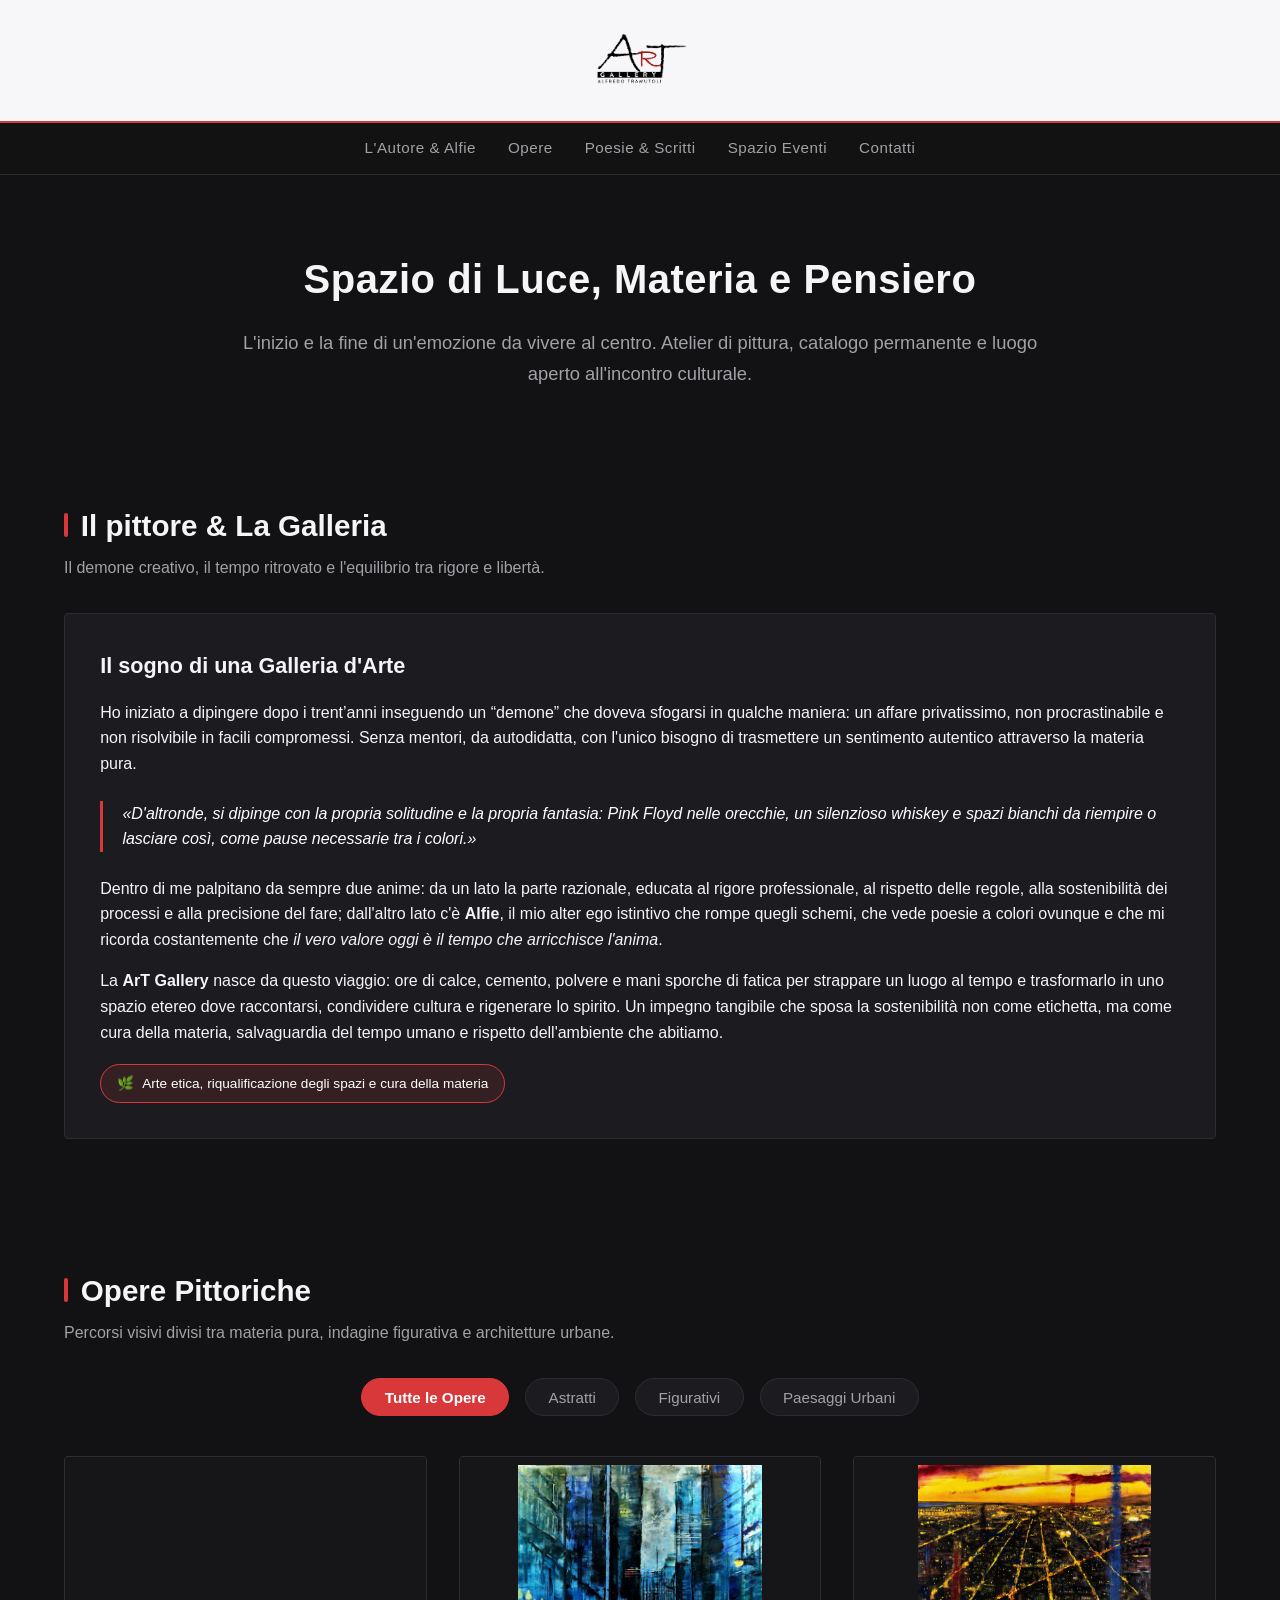
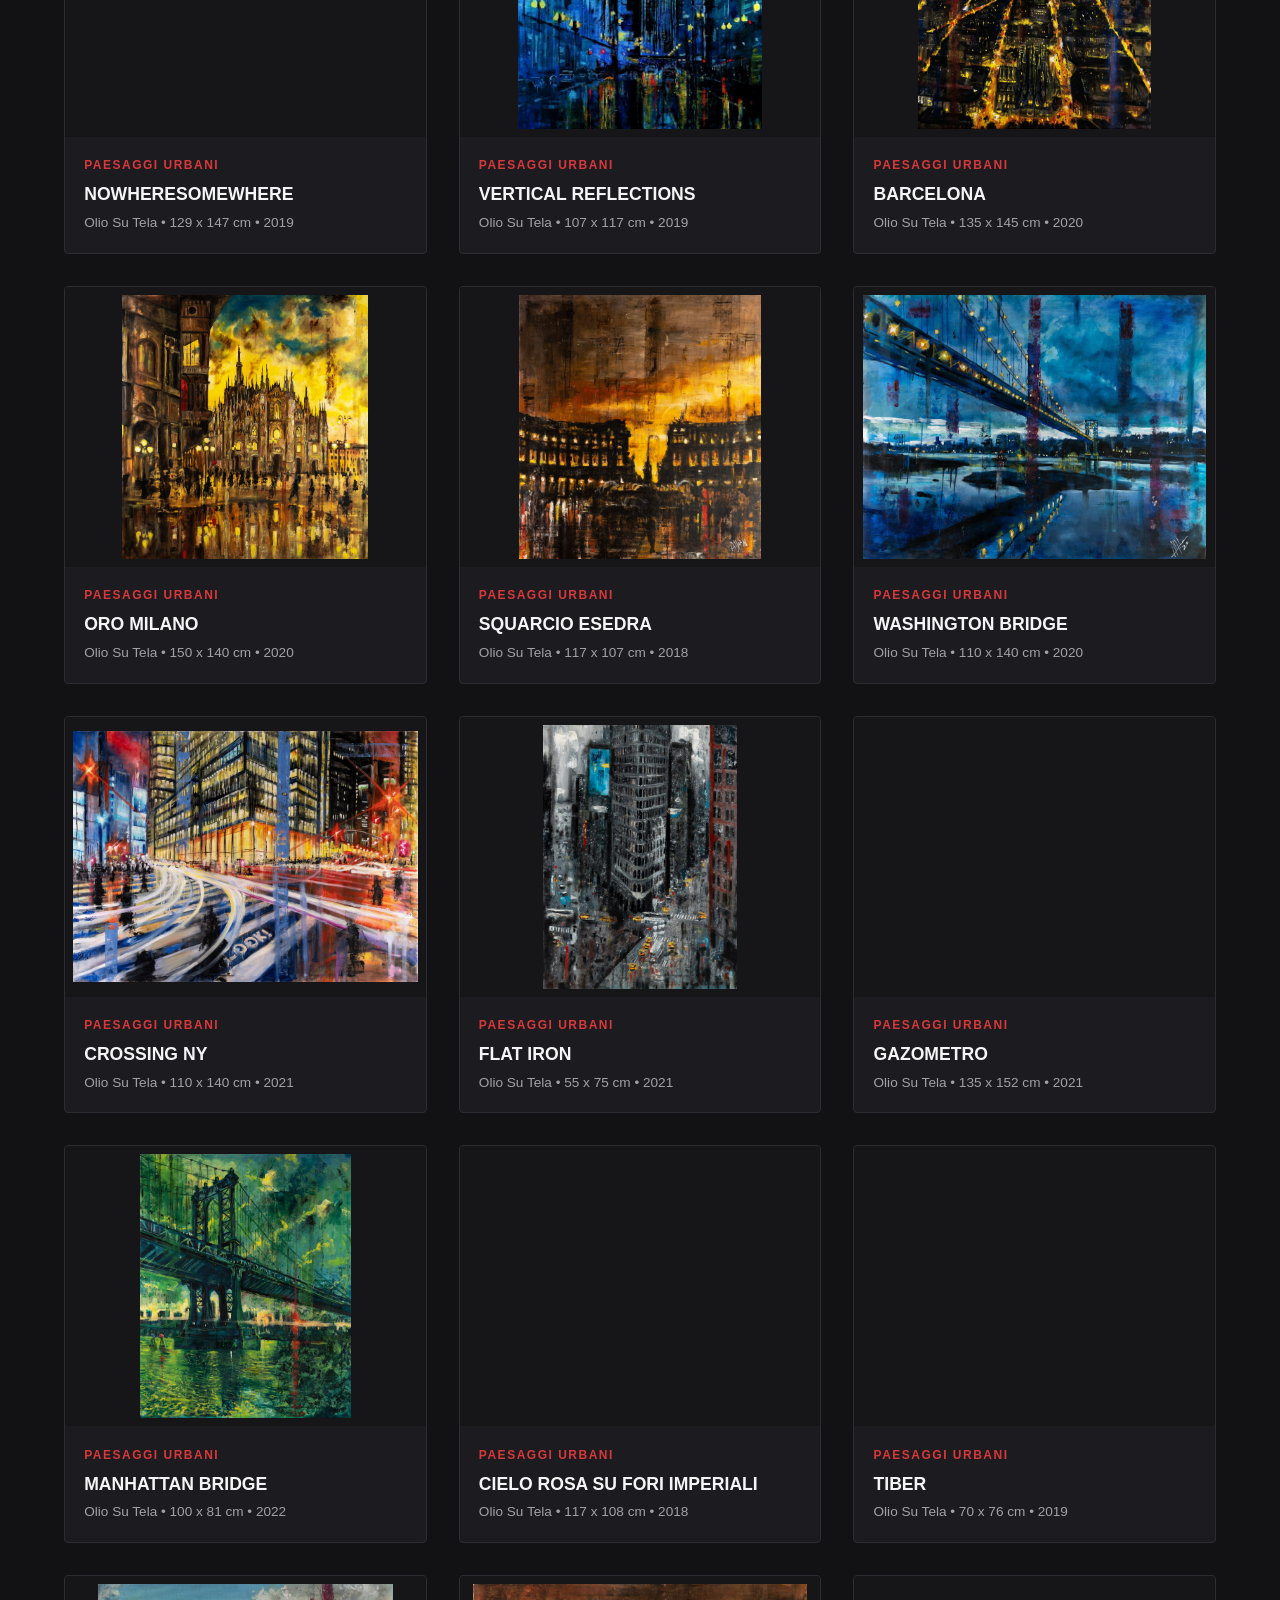
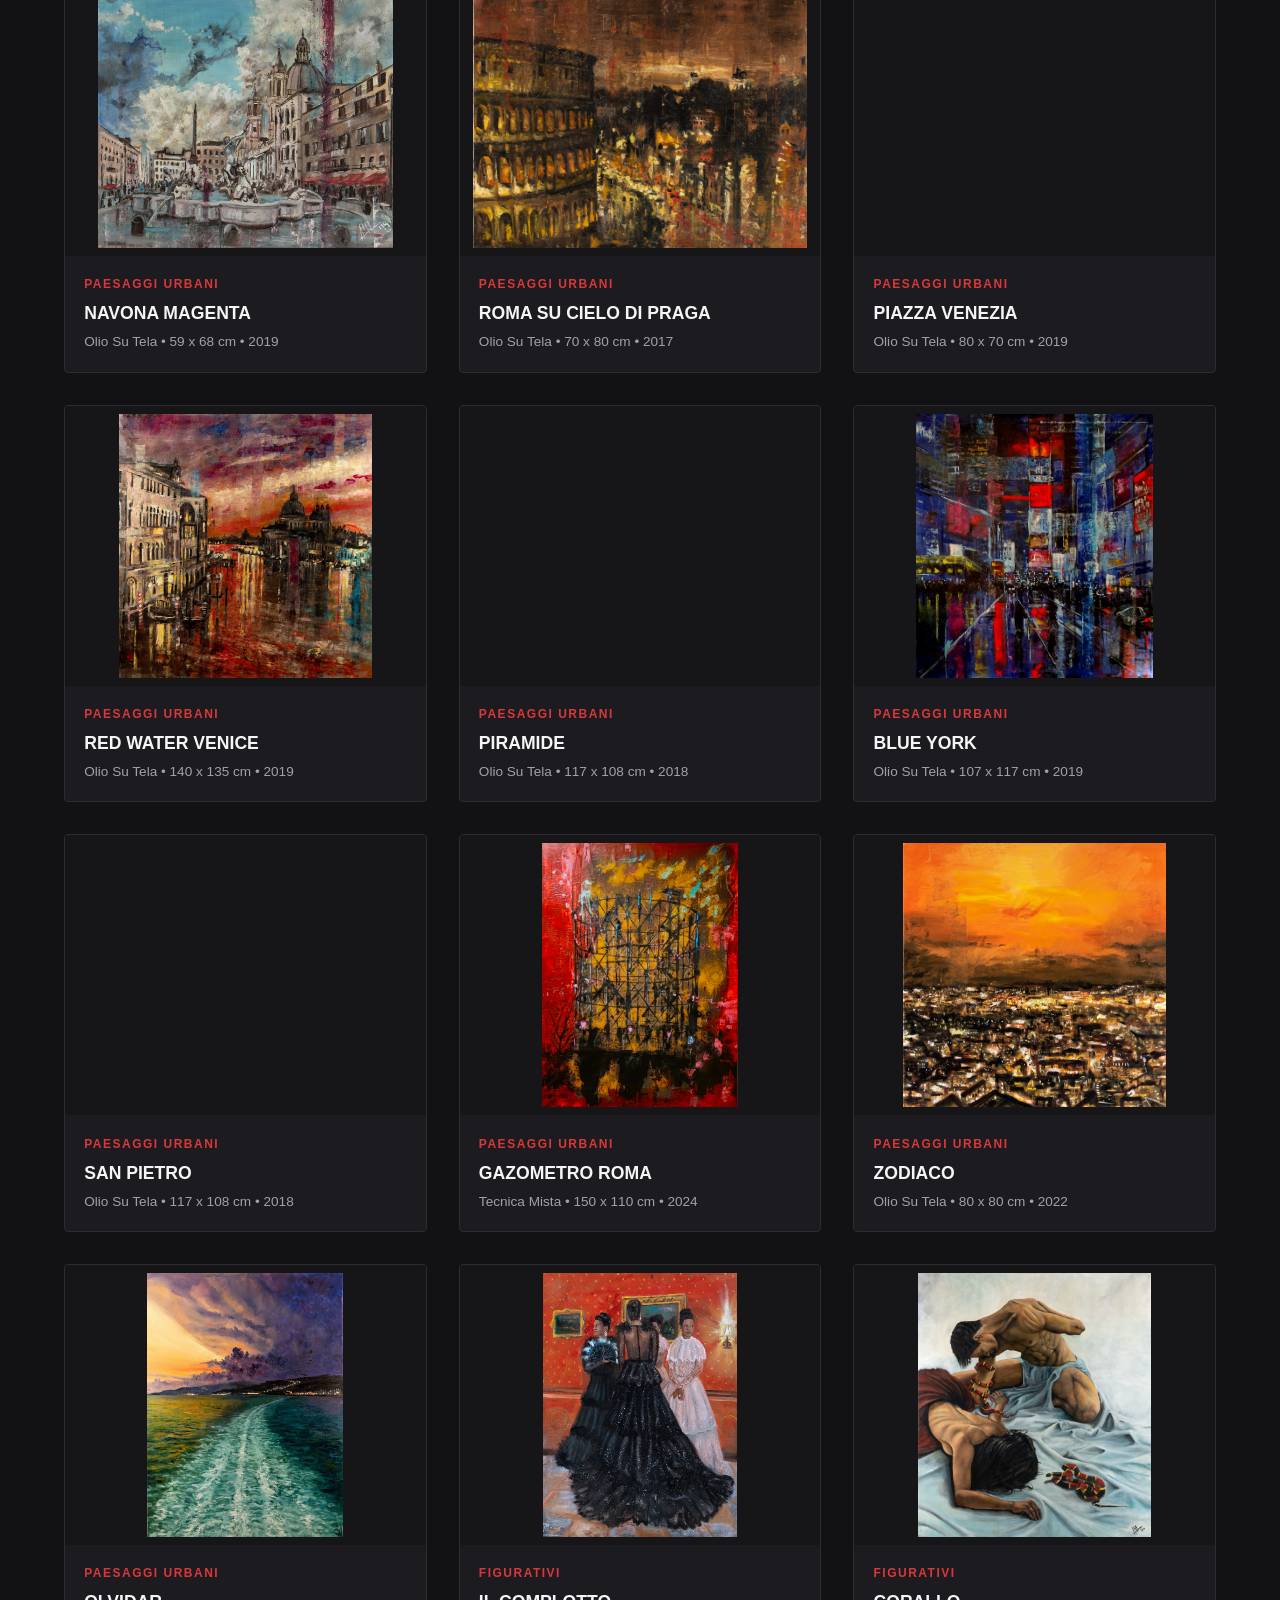
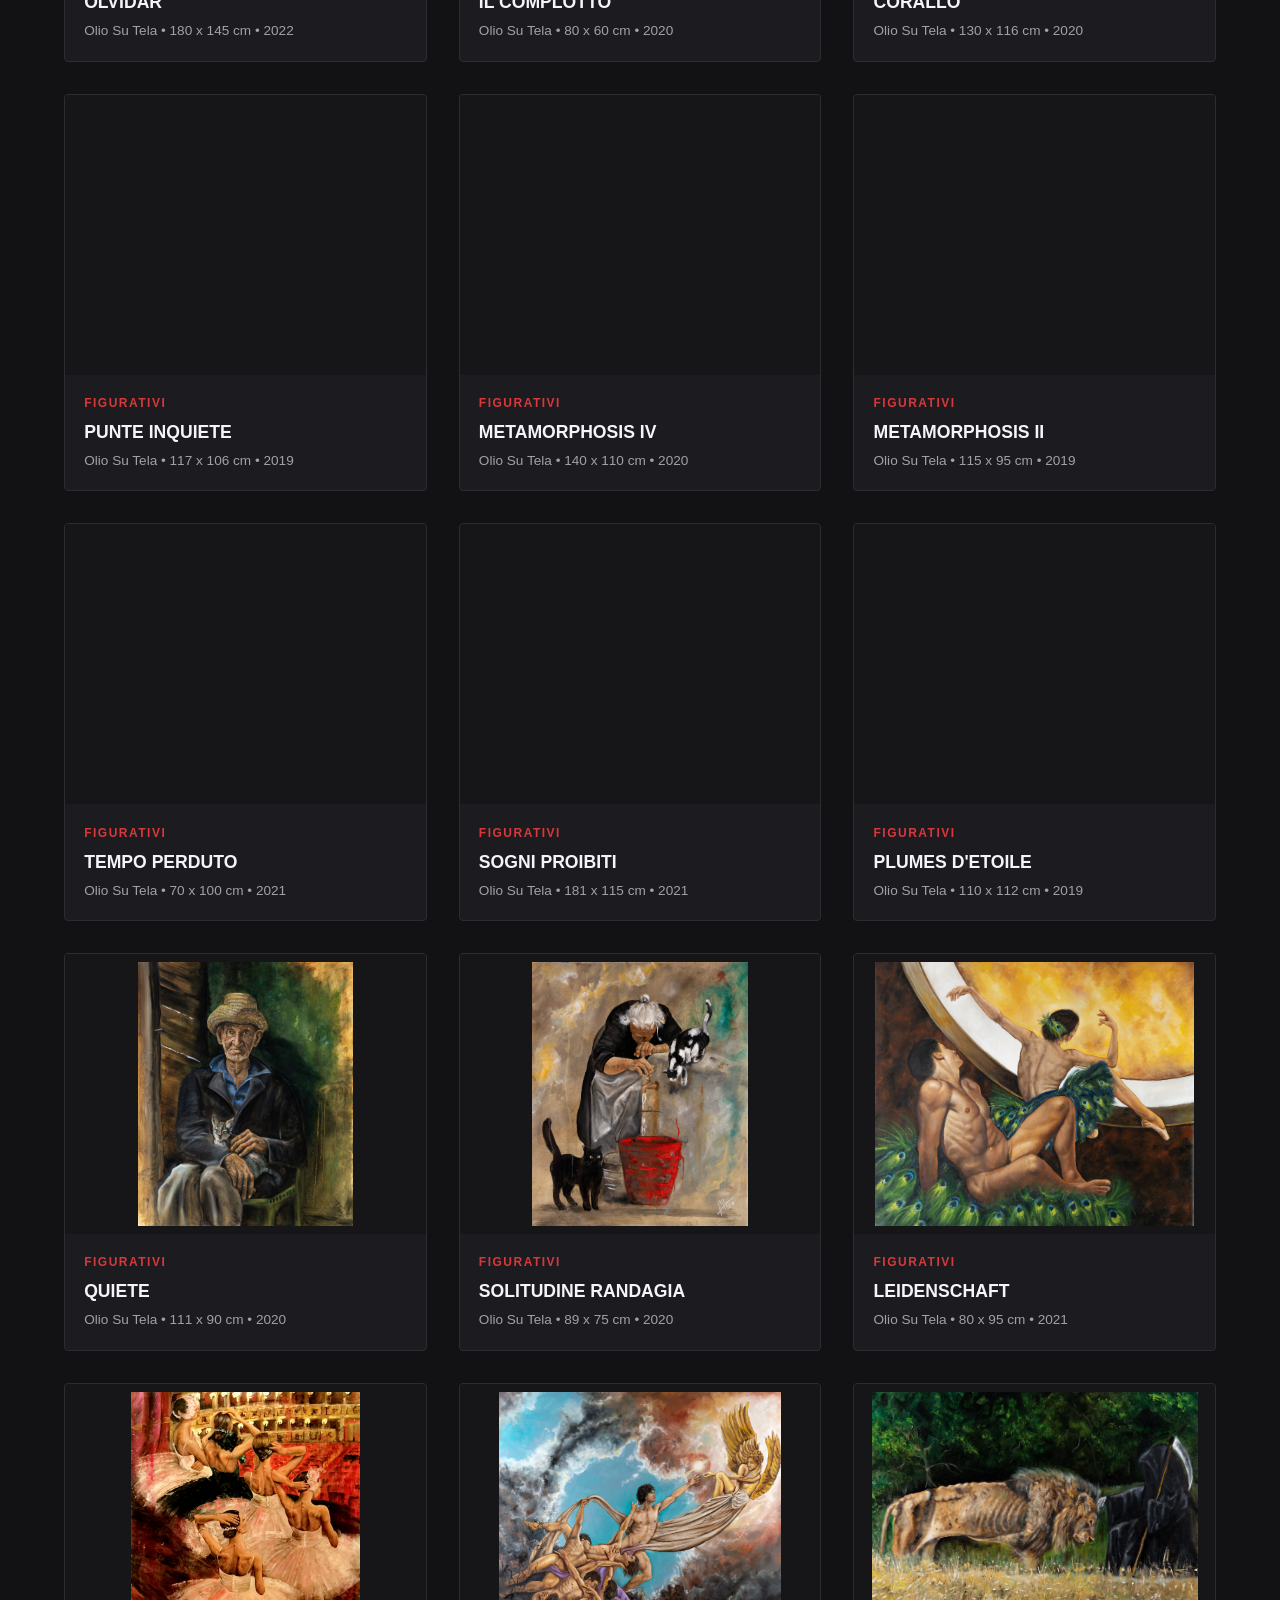
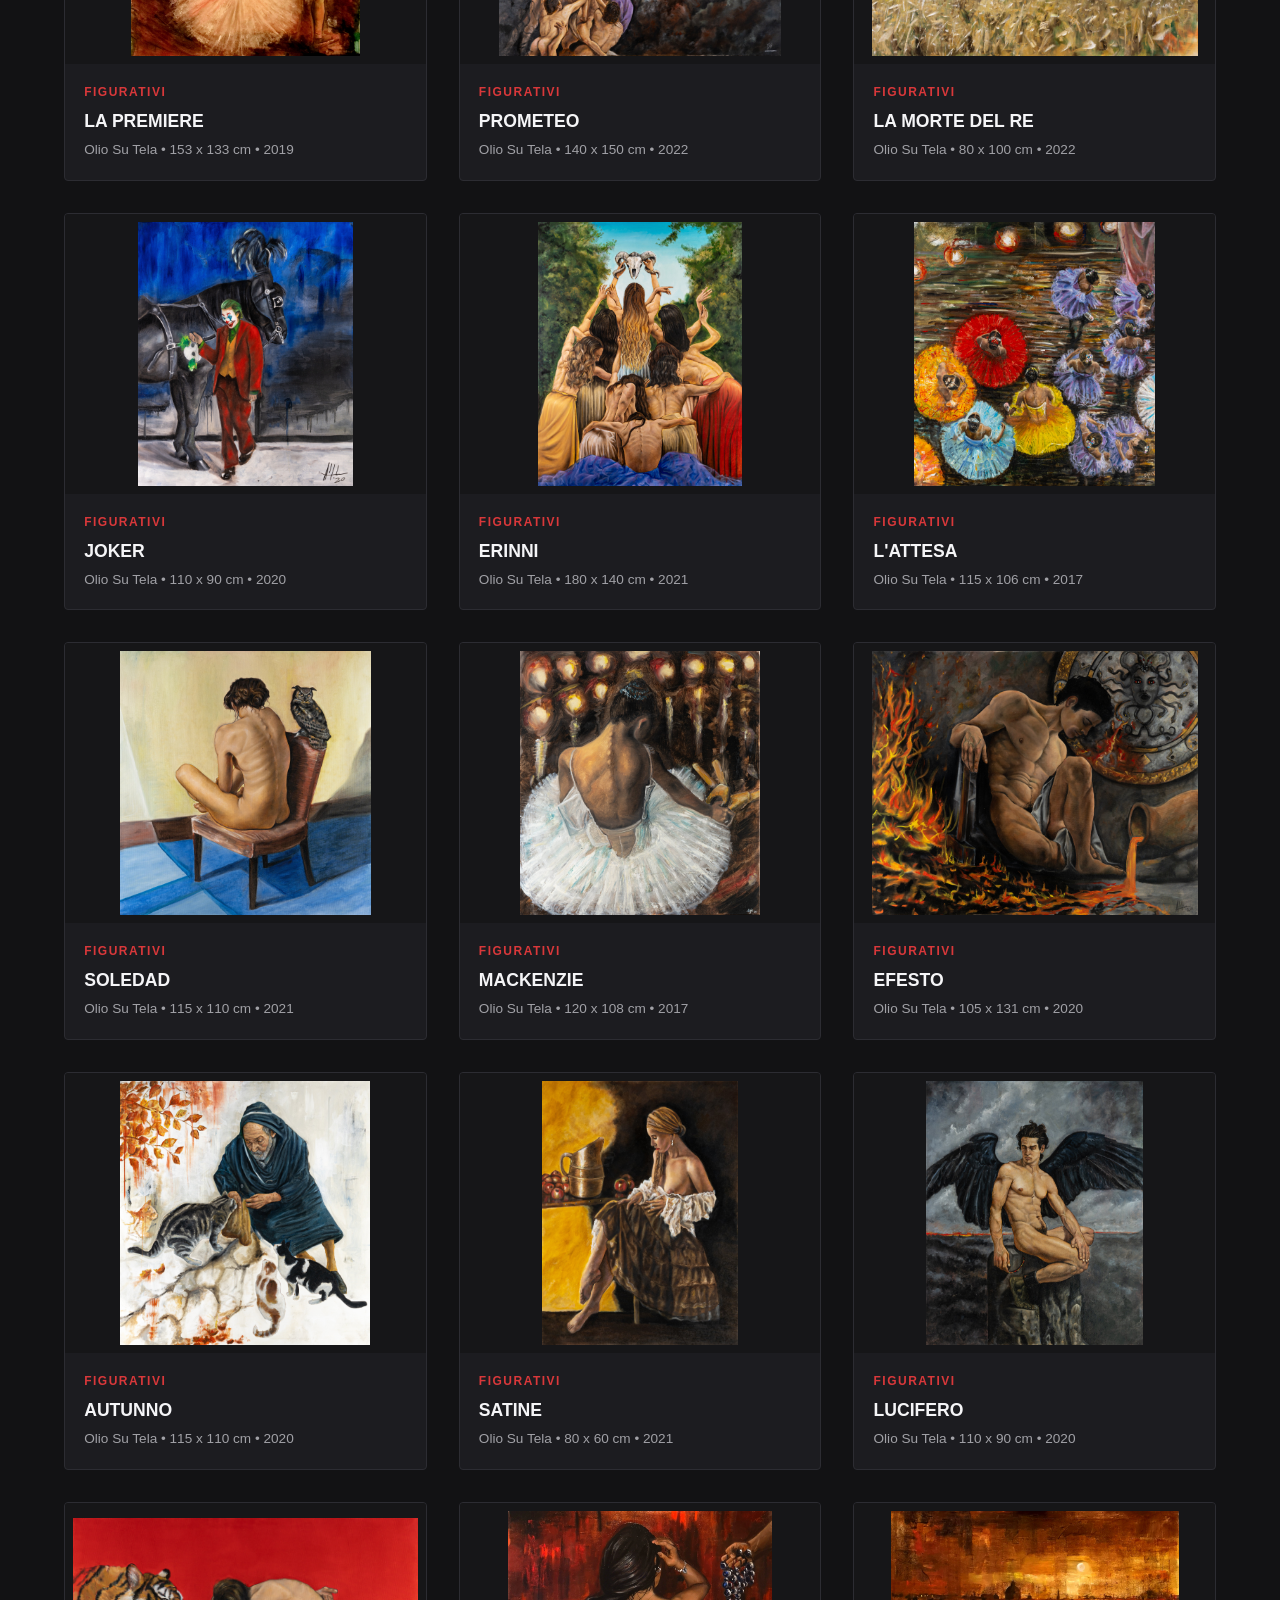
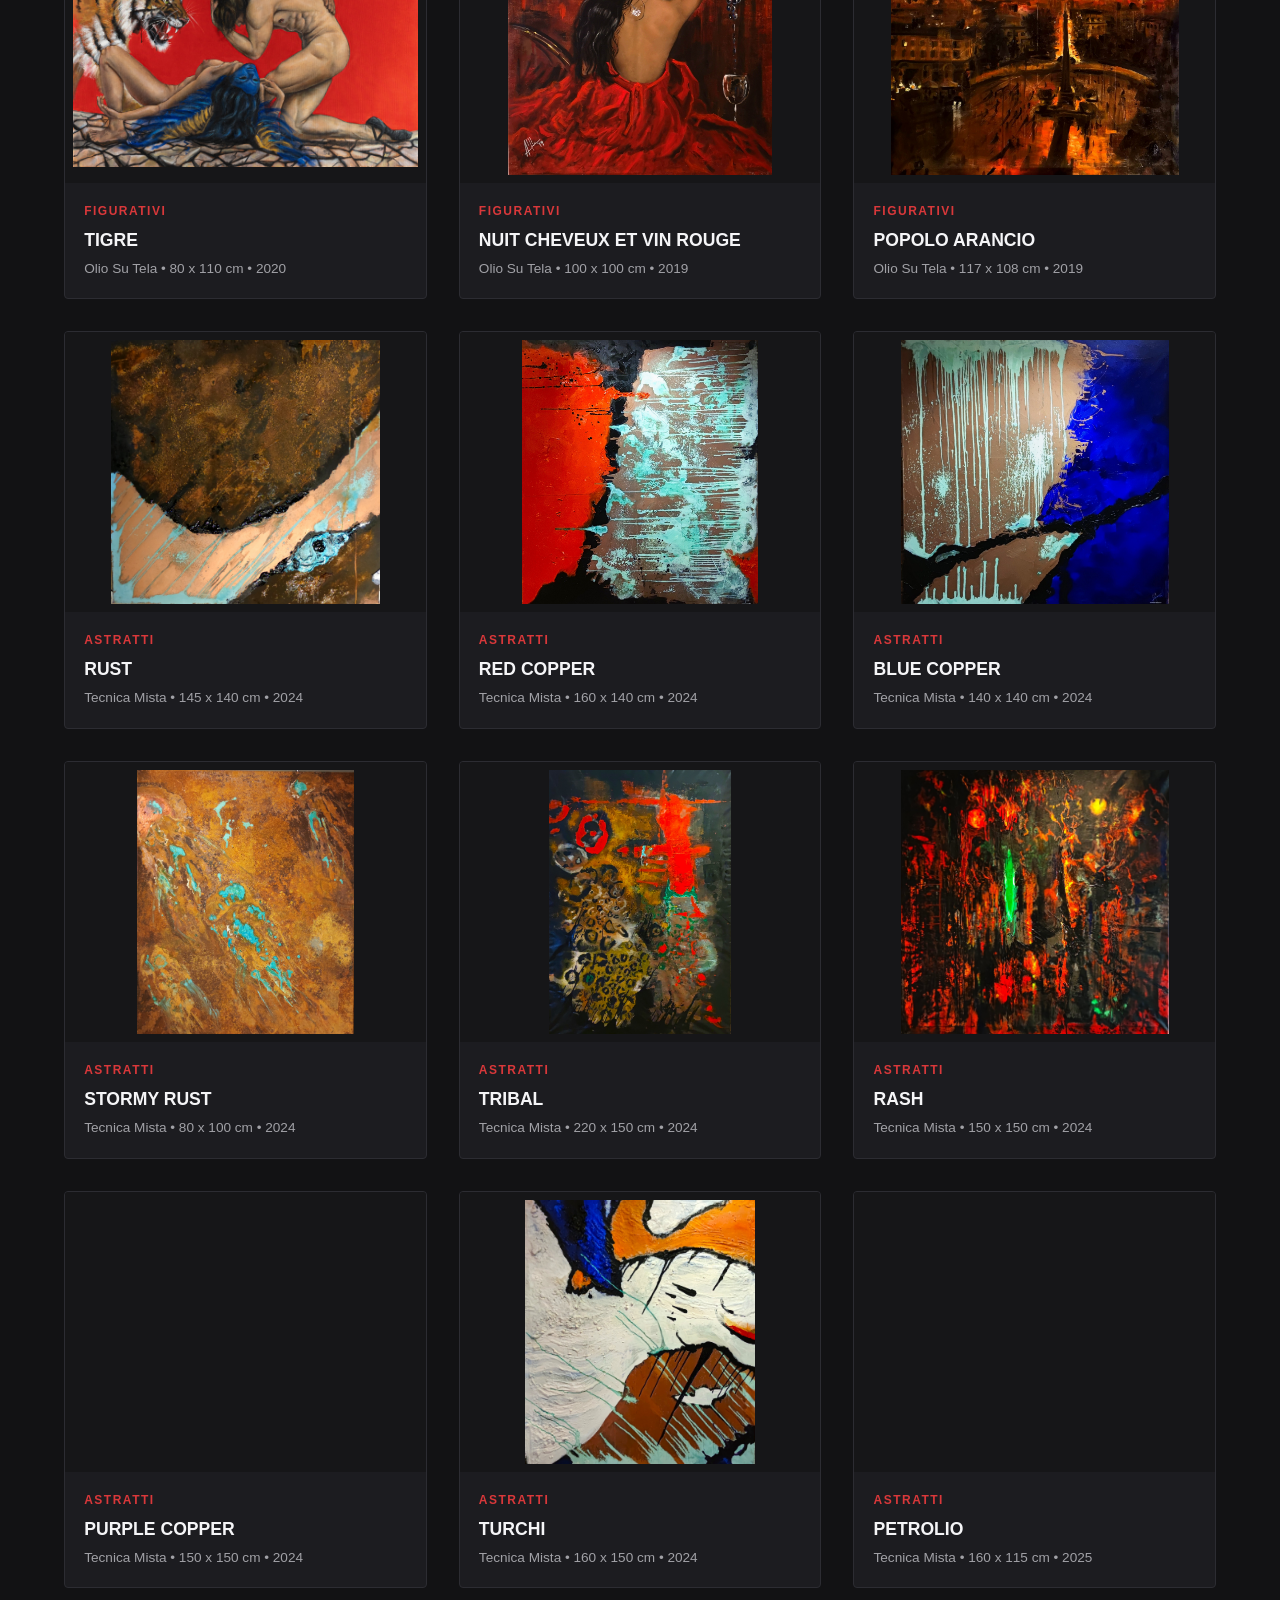
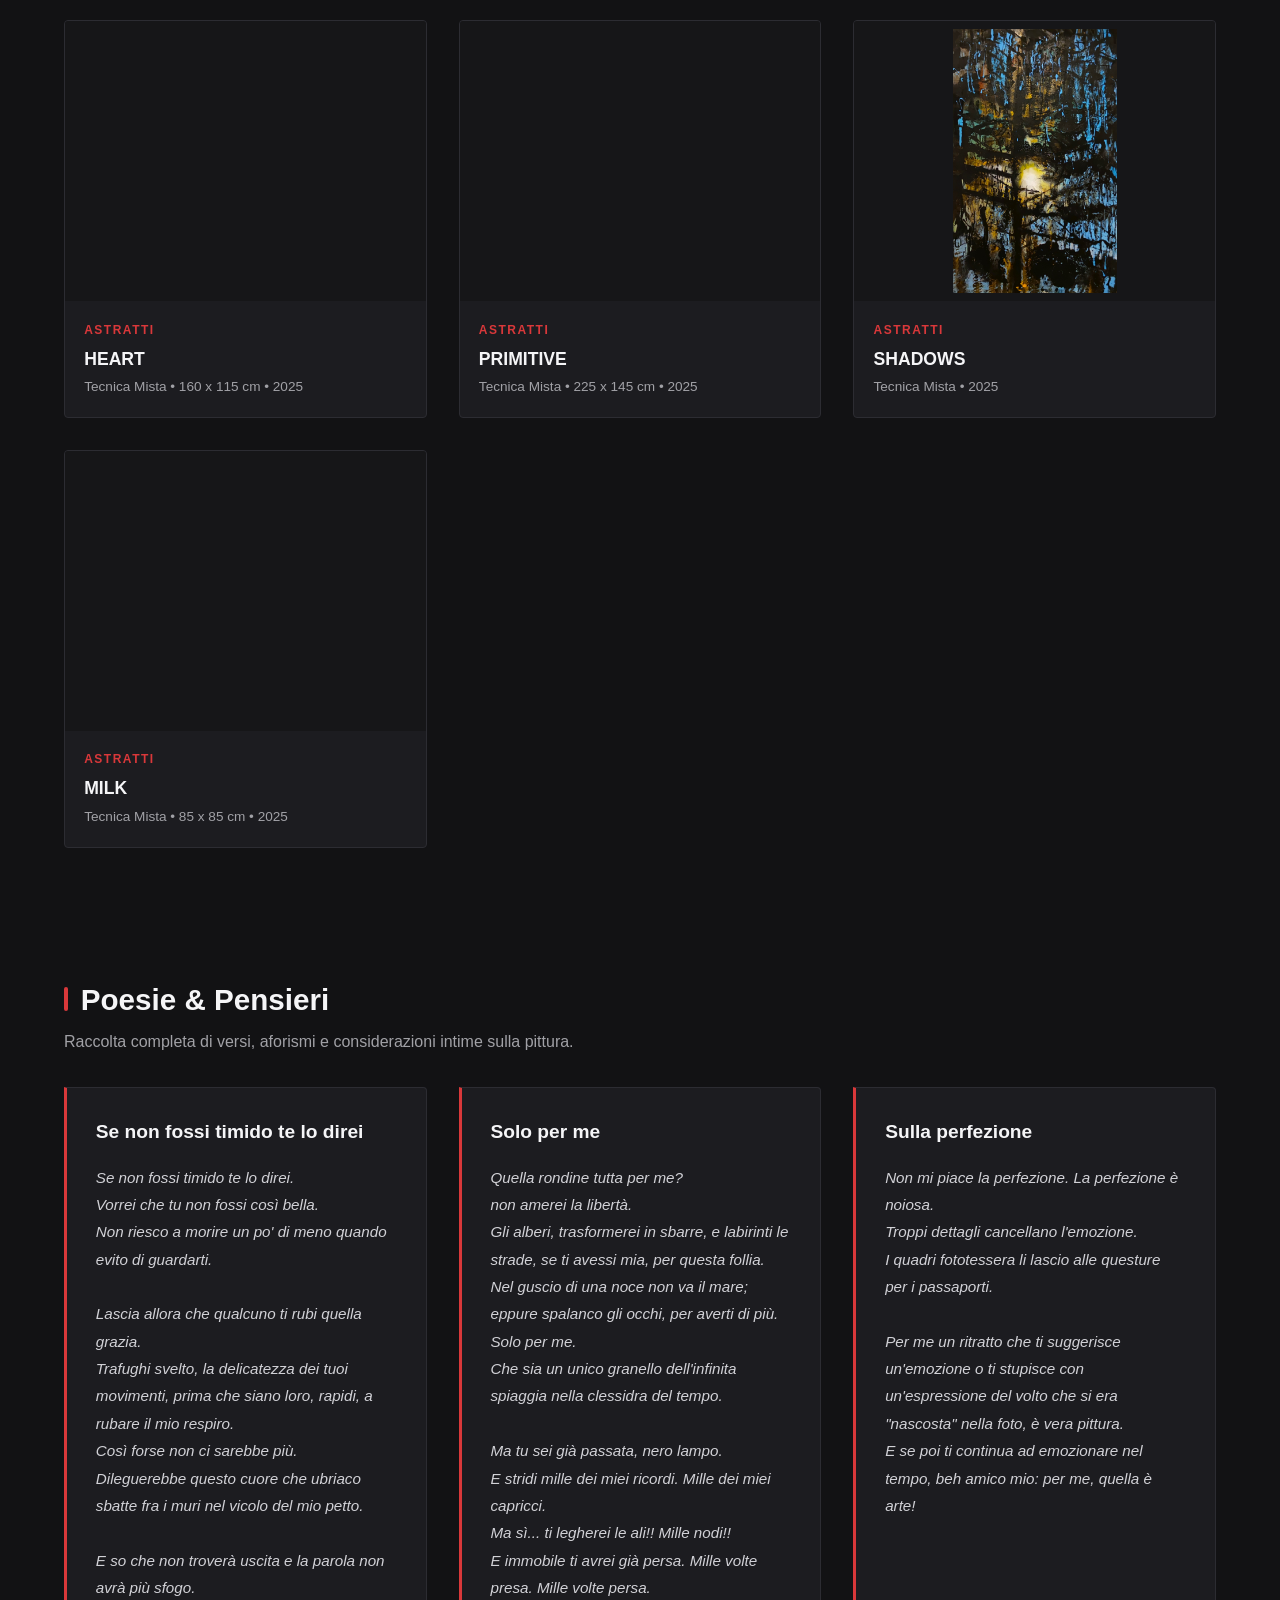
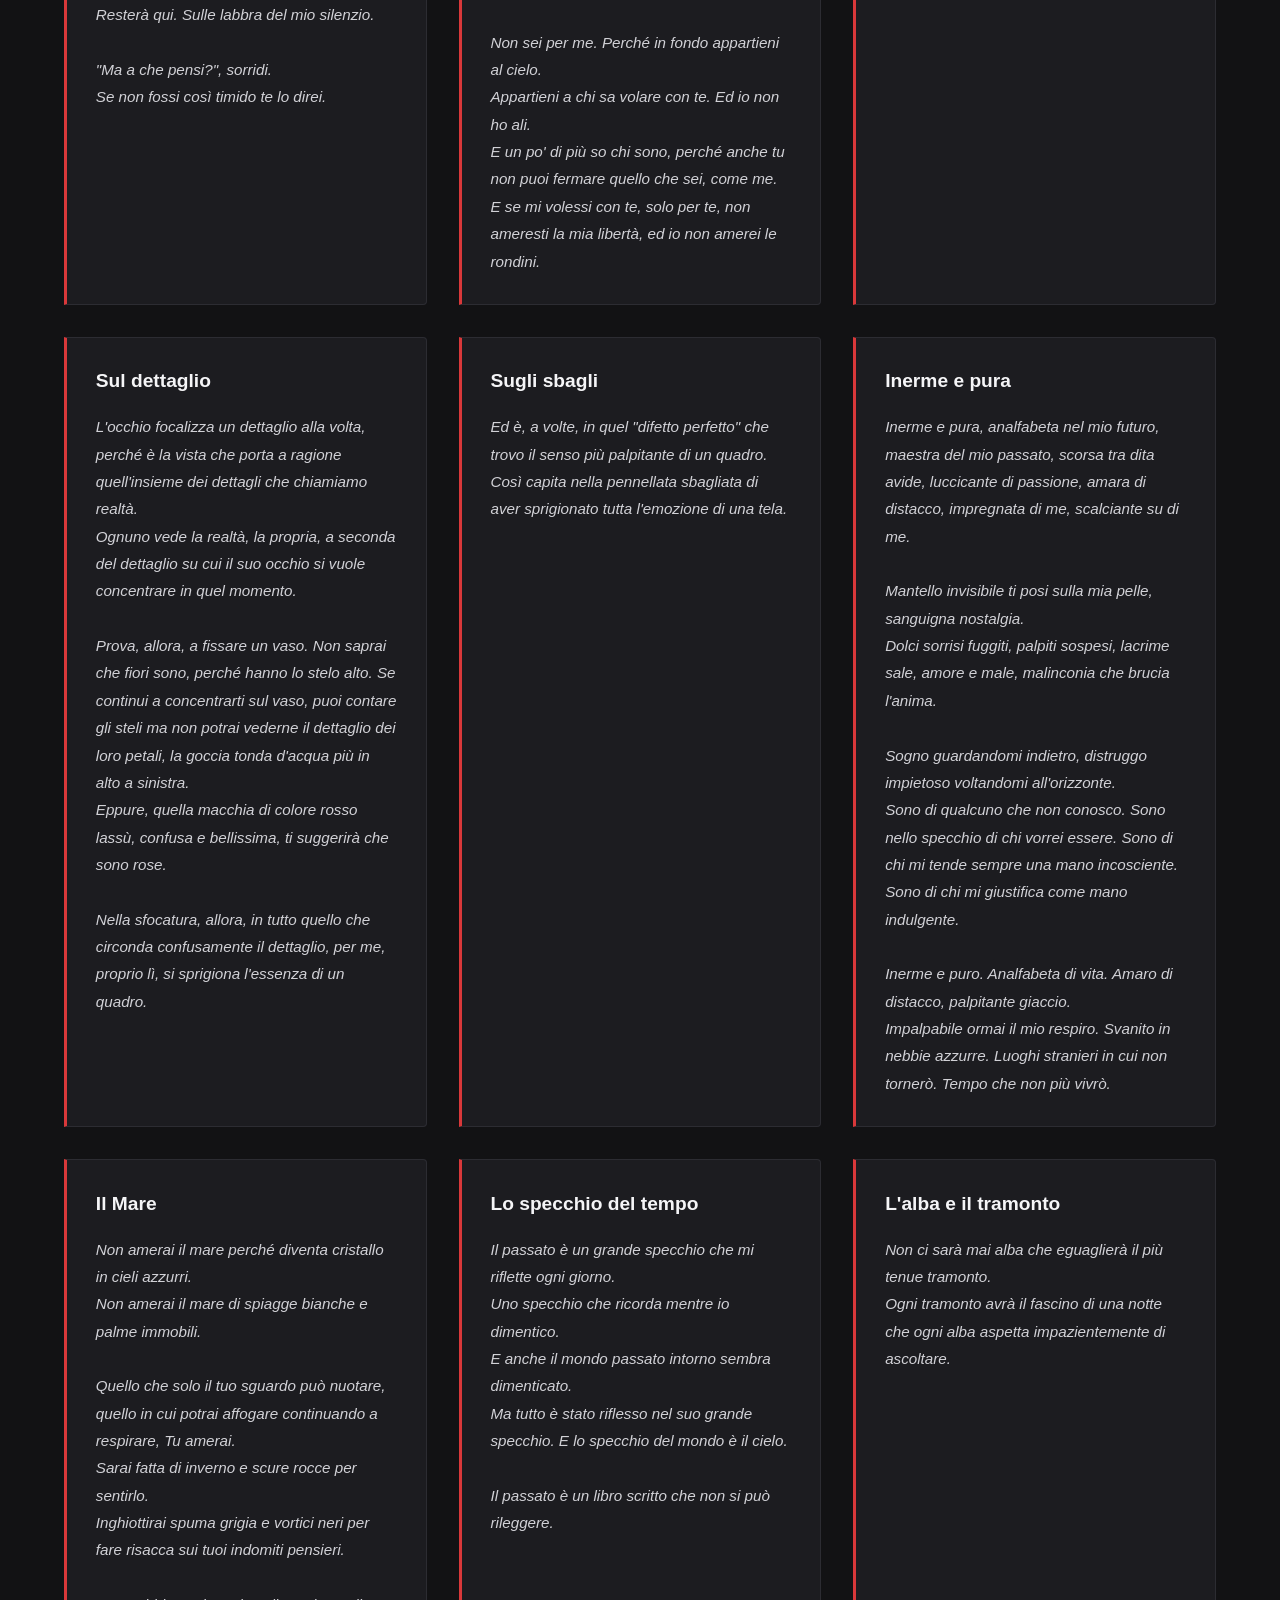
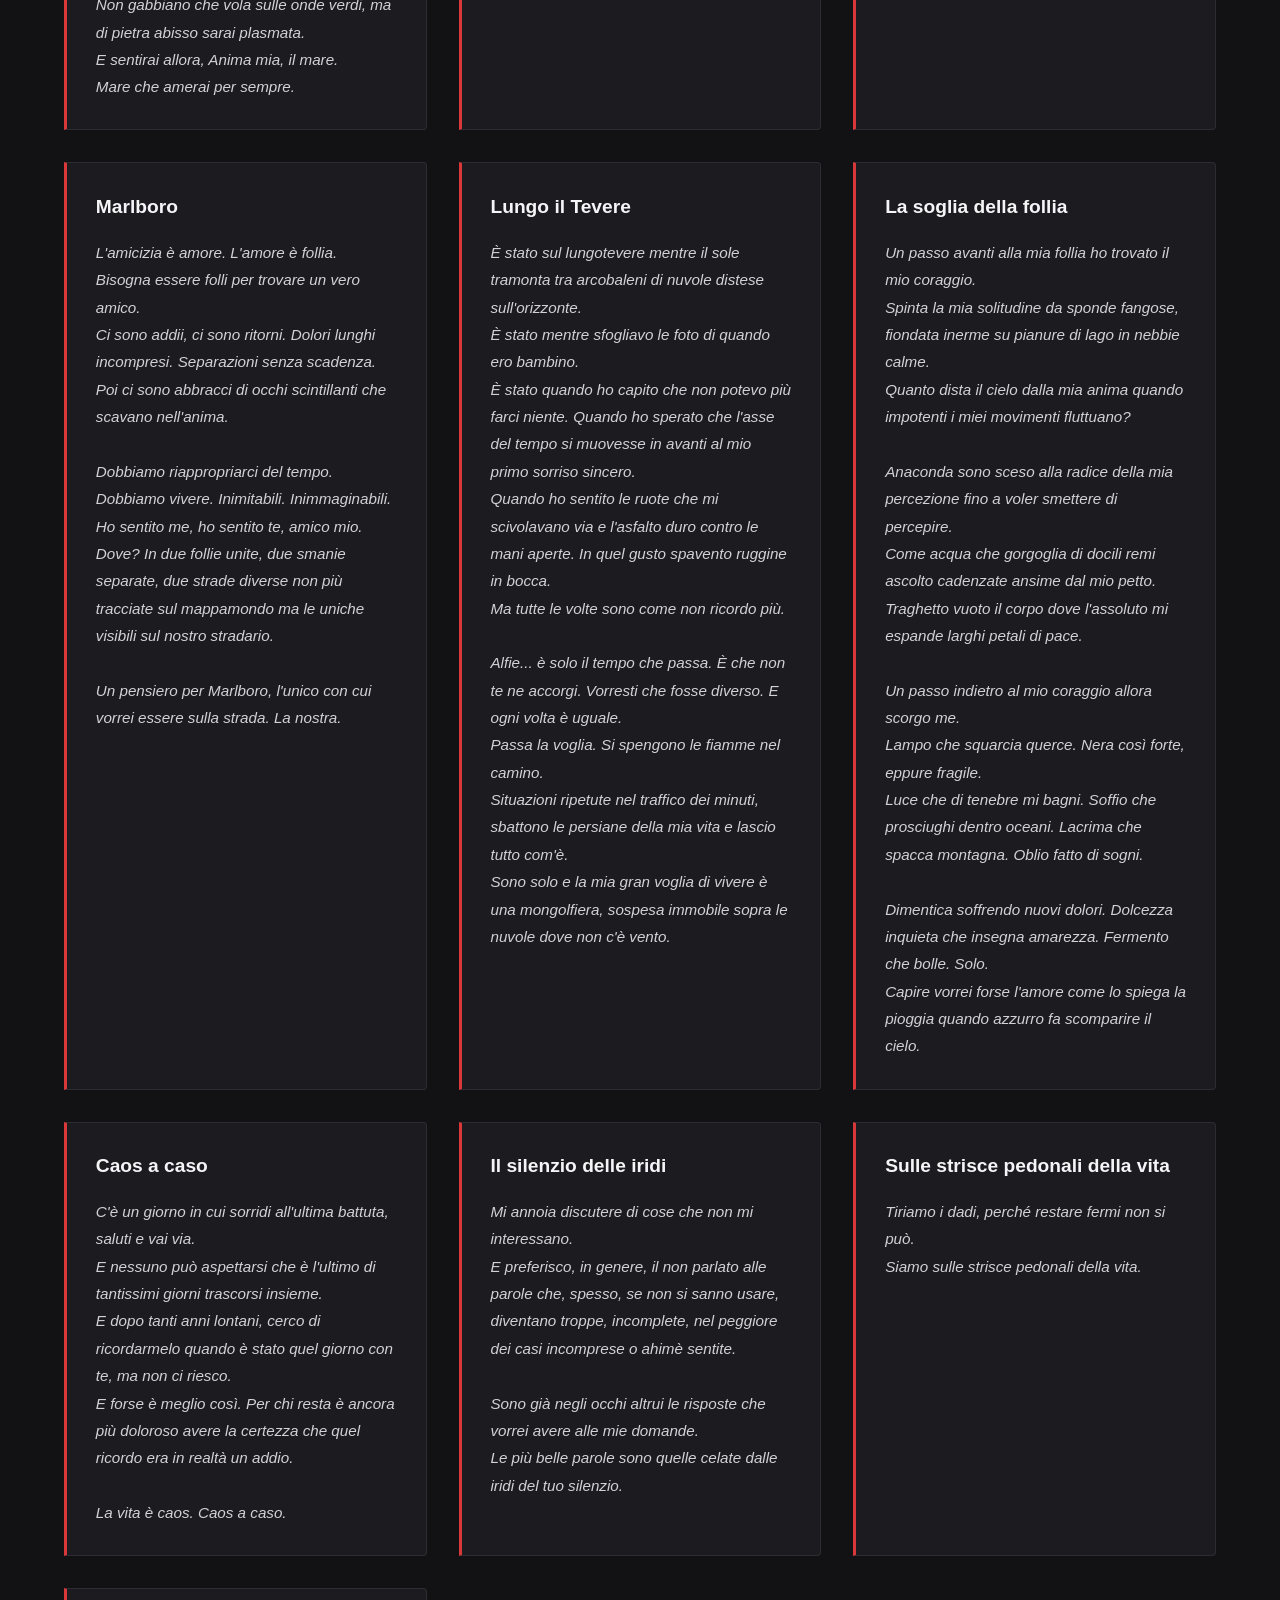
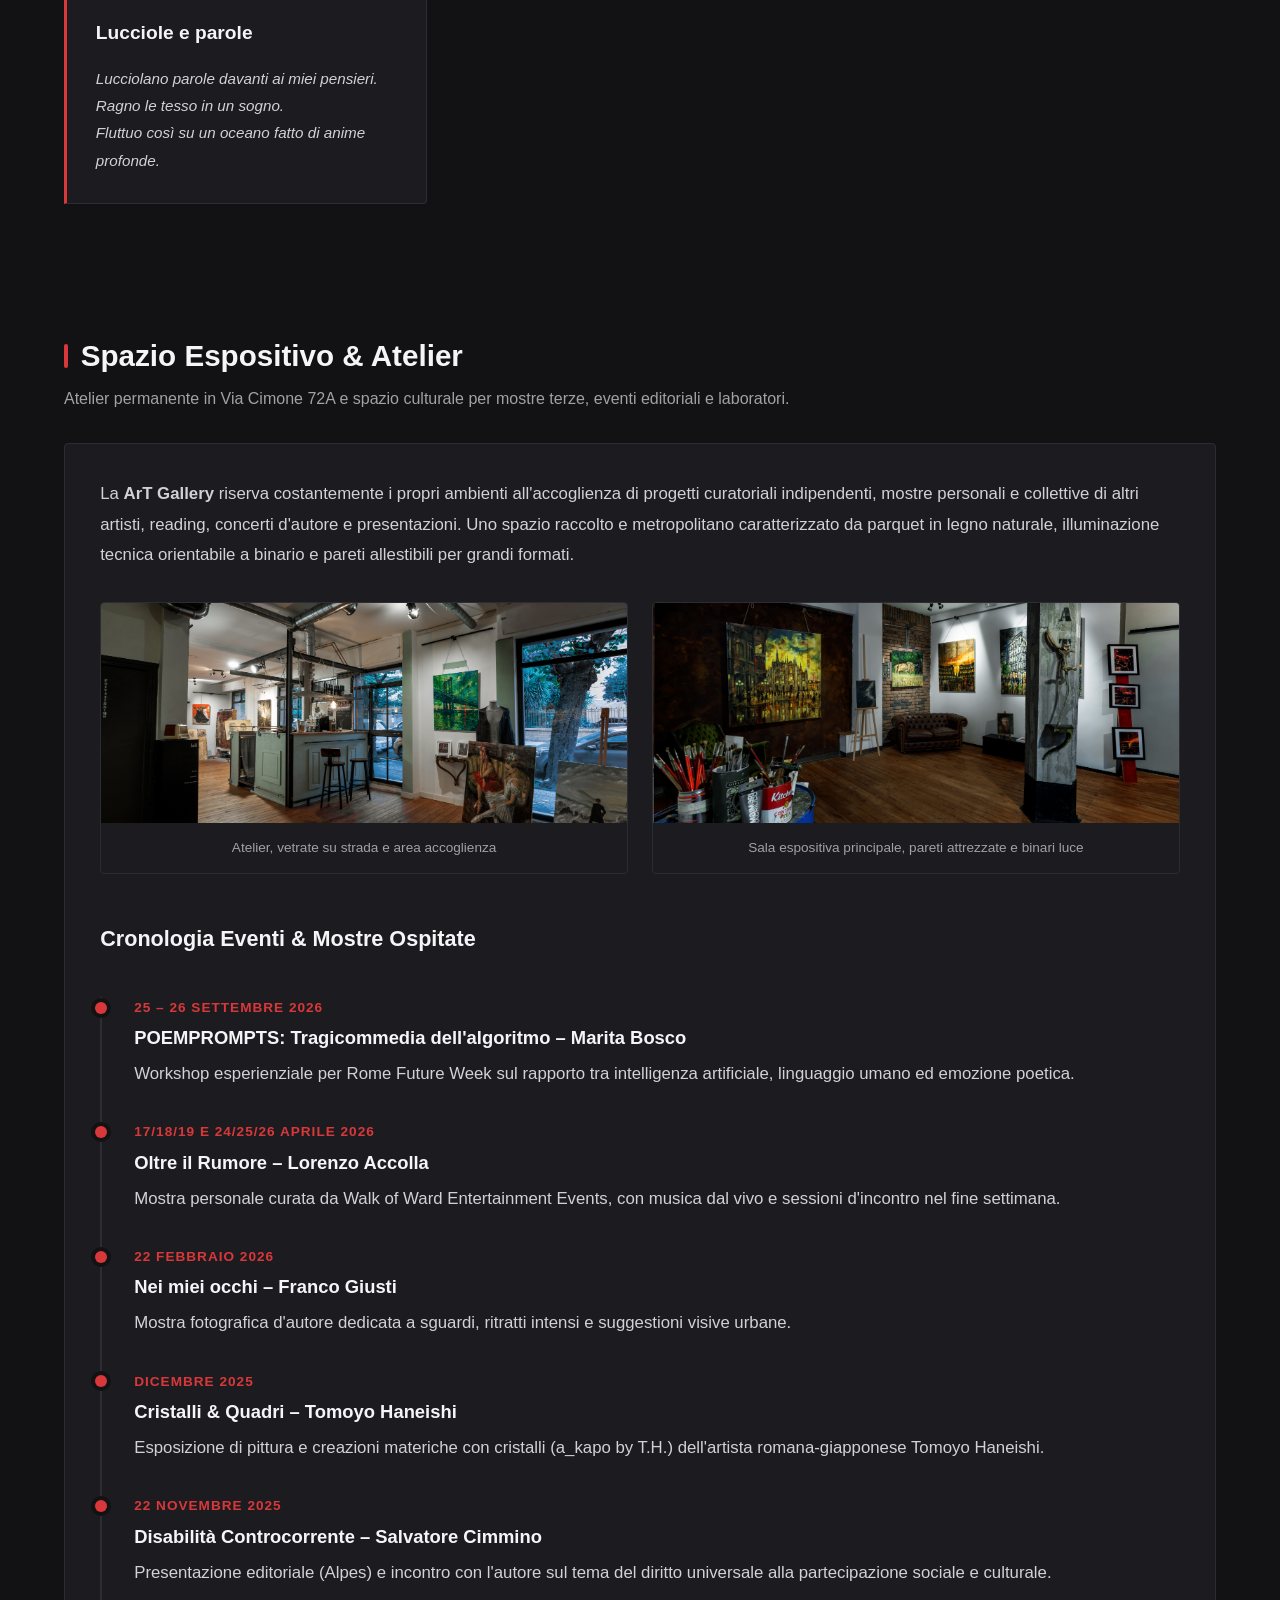
==== commit 571b16d5: "Update anteprima.html" ====
--- a/anteprima.html
+++ b/anteprima.html
@@ -282,7 +282,8 @@
       {"title": "BLUE YORK", "cat": "Paesaggi Urbani", "dim": "107 x 117 cm", "tec": "Olio Su Tela", "year": "2019", "price": "", "status": "VENDUTO", "img": "blueyork_catalogo.jpg"},
       {"title": "SAN PIETRO", "cat": "Paesaggi Urbani", "dim": "117 x 108 cm", "tec": "Olio Su Tela", "year": "2018", "price": "", "status": "VENDUTO", "img": "IMG_3173.jpg"},
       {"title": "GAZOMETRO ROMA", "cat": "Paesaggi Urbani", "dim": "150 x 110 cm", "tec": "Tecnica Mista", "year": "2024", "price": "€ 1800", "status": "Disponibile", "img": "gaz.jpg"},
-      {"title": "ZODIACO", "cat": "Astratti", "dim": "80 x 80 cm", "tec": "Olio Su Tela", "year": "2022", "price": "€ 1100", "status": "Disponibile", "img": "ZODIACO_C.jpg"},
+      {"title": "ZODIACO", "cat": "Paesaggi Urbani", "dim": "80 x 80 cm", "tec": "Olio Su Tela", "year": "2022", "price": "€ 1100", "status": "Disponibile", "img": "ZODIACO_C.jpg"},
+      {"title": "OLVIDAR", "cat": "Paesaggi Urbani", "dim": "180 x 145 cm", "tec": "Olio Su Tela", "year": "2022", "price": "€ 2000", "status": "Disponibile", "img": "OLVIDAR.jpg"},
 
       /* ==========================================================================
          FIGURATIVI (FIGURE, RITRATTI, CORALLO, COMPLOTTO, MITI & SUGGESTIONI)
@@ -299,7 +300,7 @@
       {"title": "SOLITUDINE RANDAGIA", "cat": "Figurativi", "dim": "89 x 75 cm", "tec": "Olio Su Tela", "year": "2020", "price": "€ 900", "status": "Disponibile", "img": "SOLITUDINE-RANDAGIA-II.jpg"},
       {"title": "LEIDENSCHAFT", "cat": "Figurativi", "dim": "80 x 95 cm", "tec": "Olio Su Tela", "year": "2021", "price": "€ 900", "status": "Disponibile", "img": "LEIDENSHAFT.jpg"},
       {"title": "LA PREMIERE", "cat": "Figurativi", "dim": "153 x 133 cm", "tec": "Olio Su Tela", "year": "2019", "price": "", "status": "Disponibile", "img": "lapremiere_catalogo.jpg"},
-      {"title": "OLVIDAR", "cat": "Figurativi", "dim": "180 x 145 cm", "tec": "Olio Su Tela", "year": "2022", "price": "€ 2000", "status": "Disponibile", "img": "OLVIDAR.jpg"},
+      
       {"title": "PROMETEO", "cat": "Figurativi", "dim": "140 x 150 cm", "tec": "Olio Su Tela", "year": "2022", "price": "€ 2800", "status": "Disponibile", "img": "PROMETEO.jpg"},
       {"title": "LA MORTE DEL RE", "cat": "Figurativi", "dim": "80 x 100 cm", "tec": "Olio Su Tela", "year": "2022", "price": "€ 1200", "status": "Disponibile", "img": "LA-MORTE-DEL-RE.jpg"},
       {"title": "JOKER", "cat": "Figurativi", "dim": "110 x 90 cm", "tec": "Olio Su Tela", "year": "2020", "price": "€ 1200", "status": "Disponibile", "img": "JOKER.jpg"},
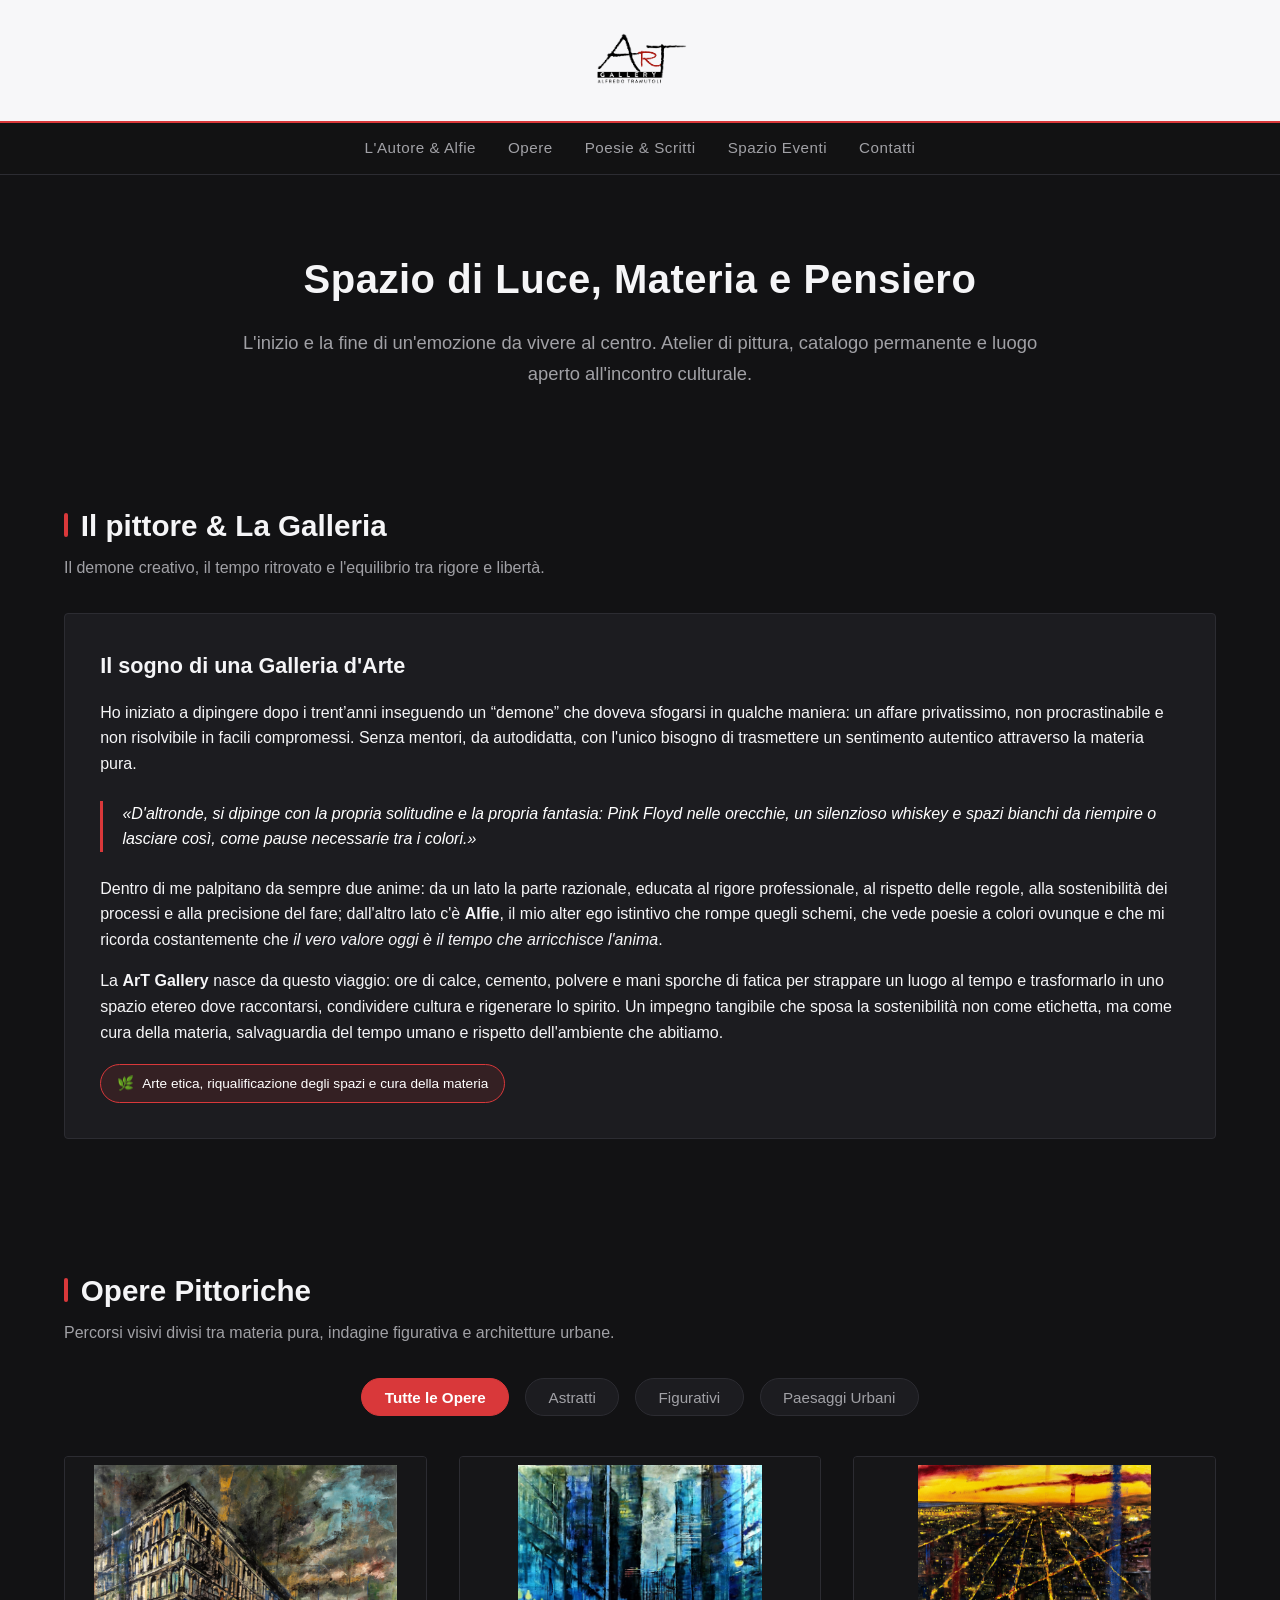
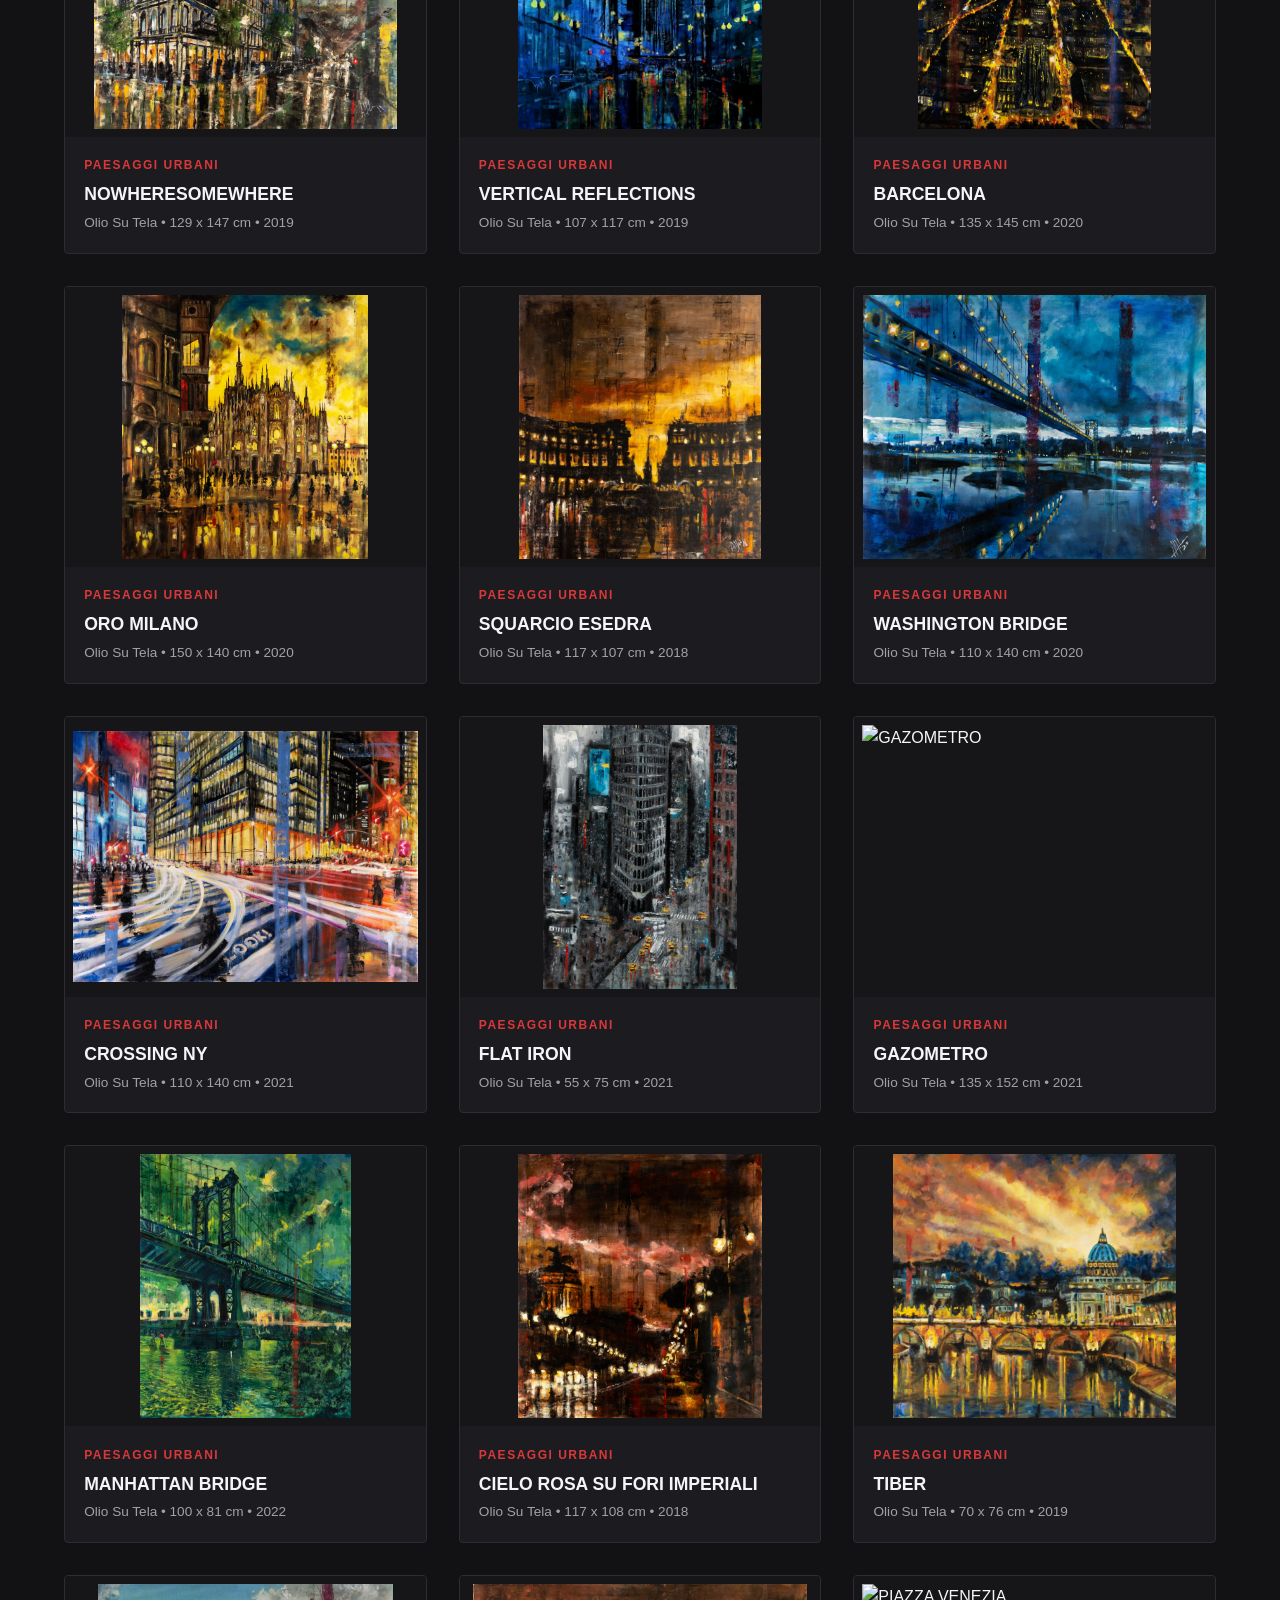
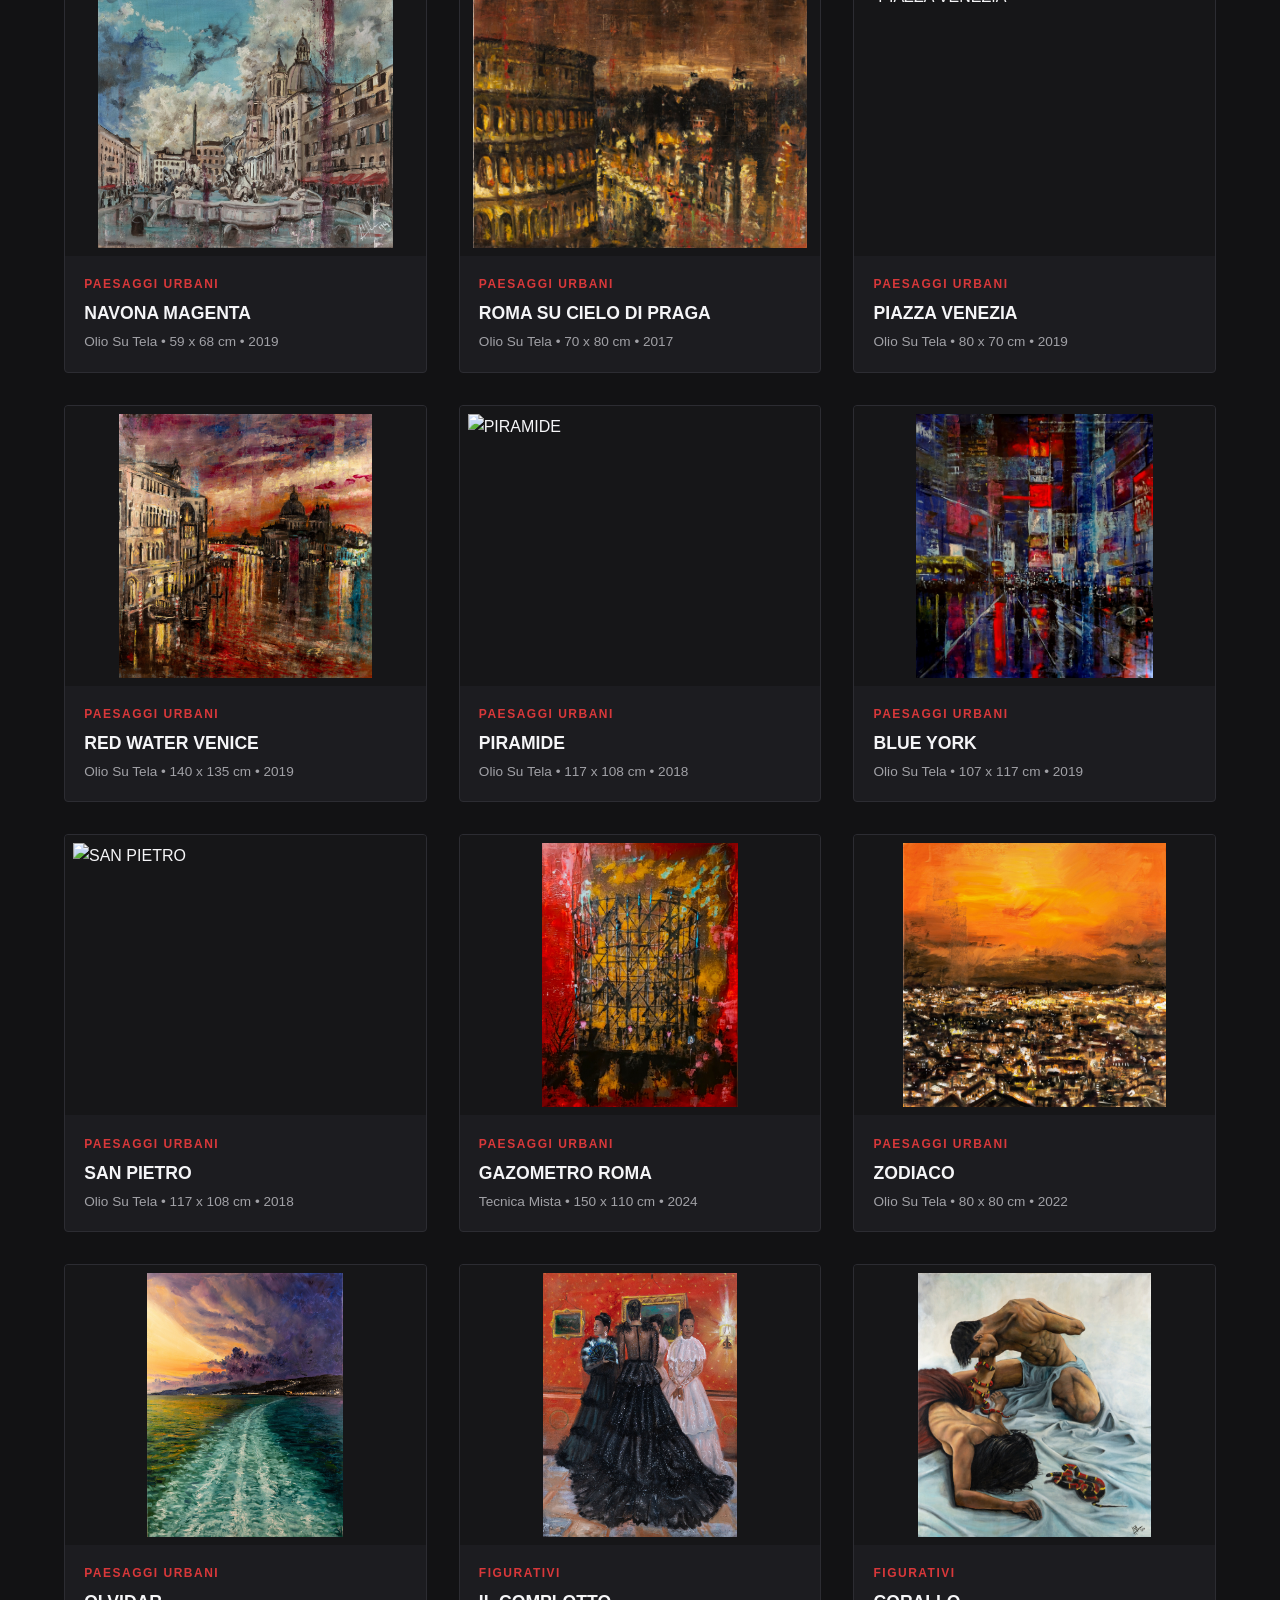
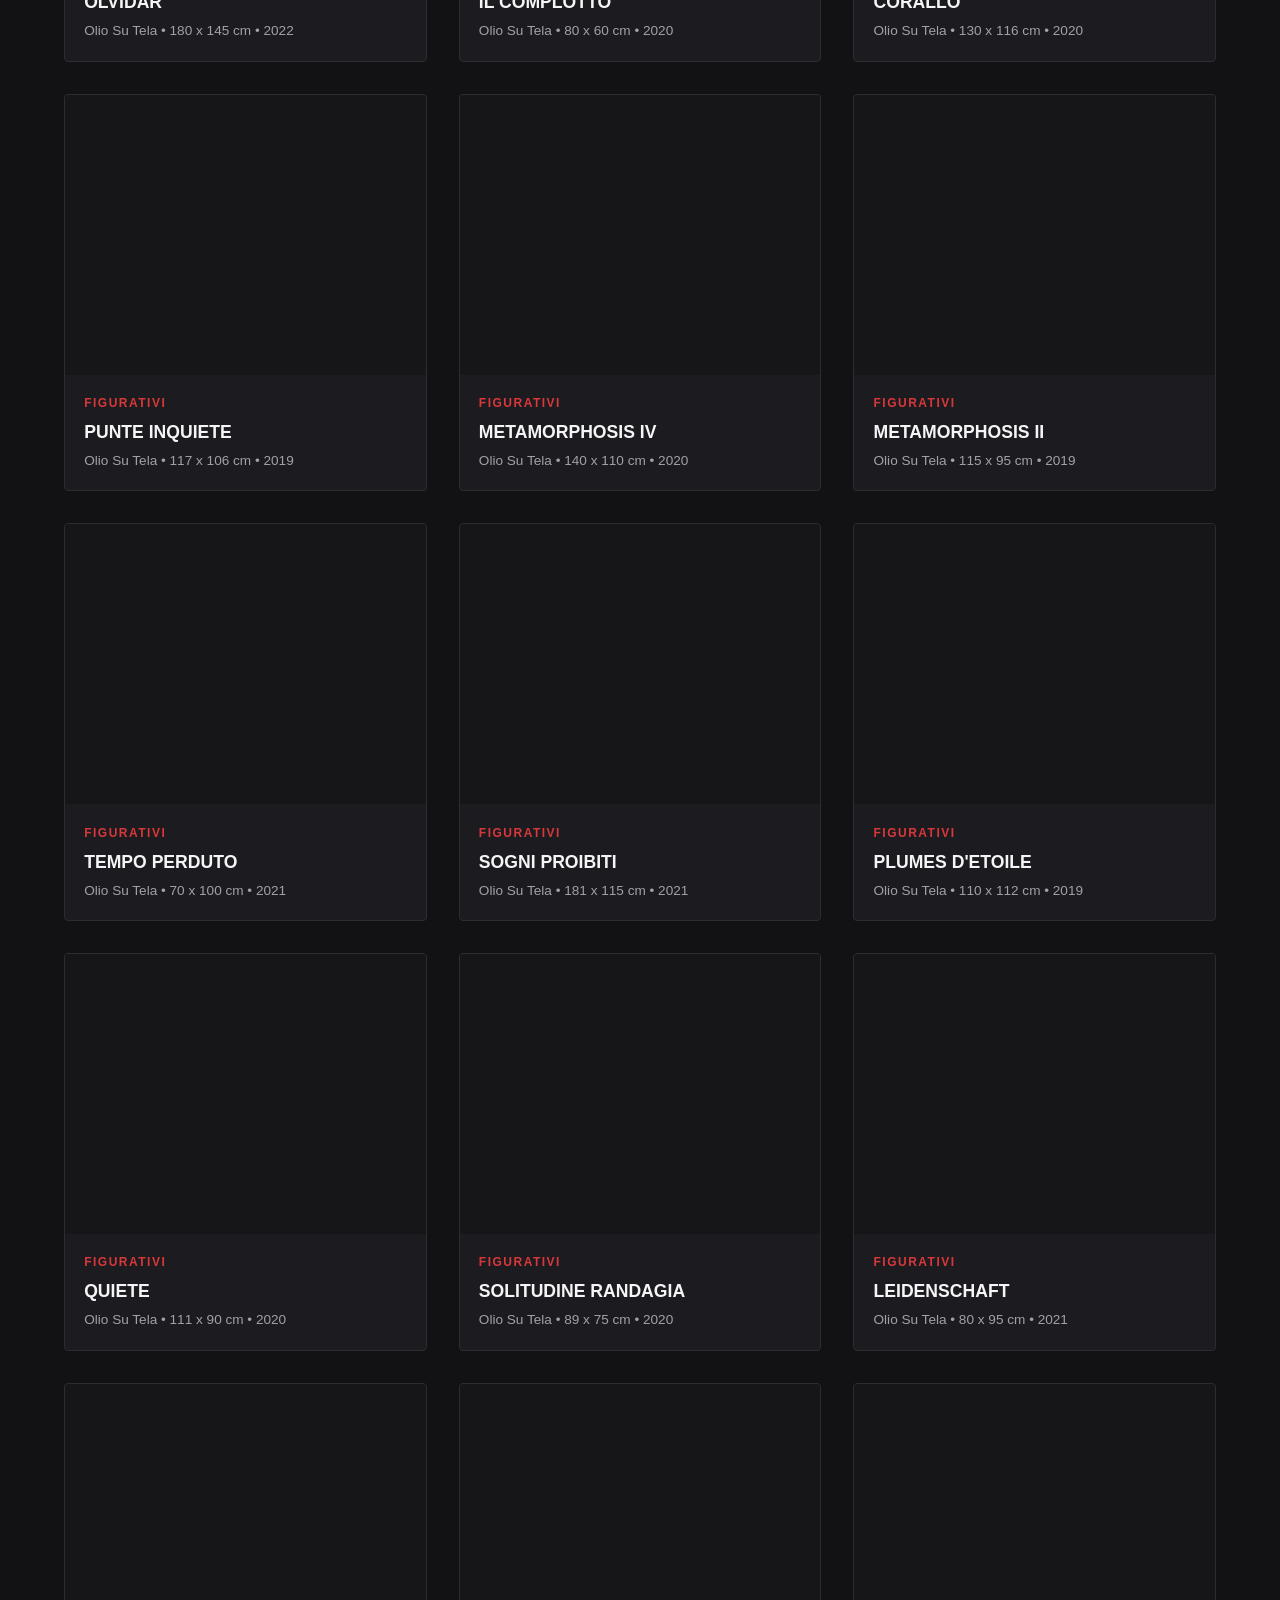
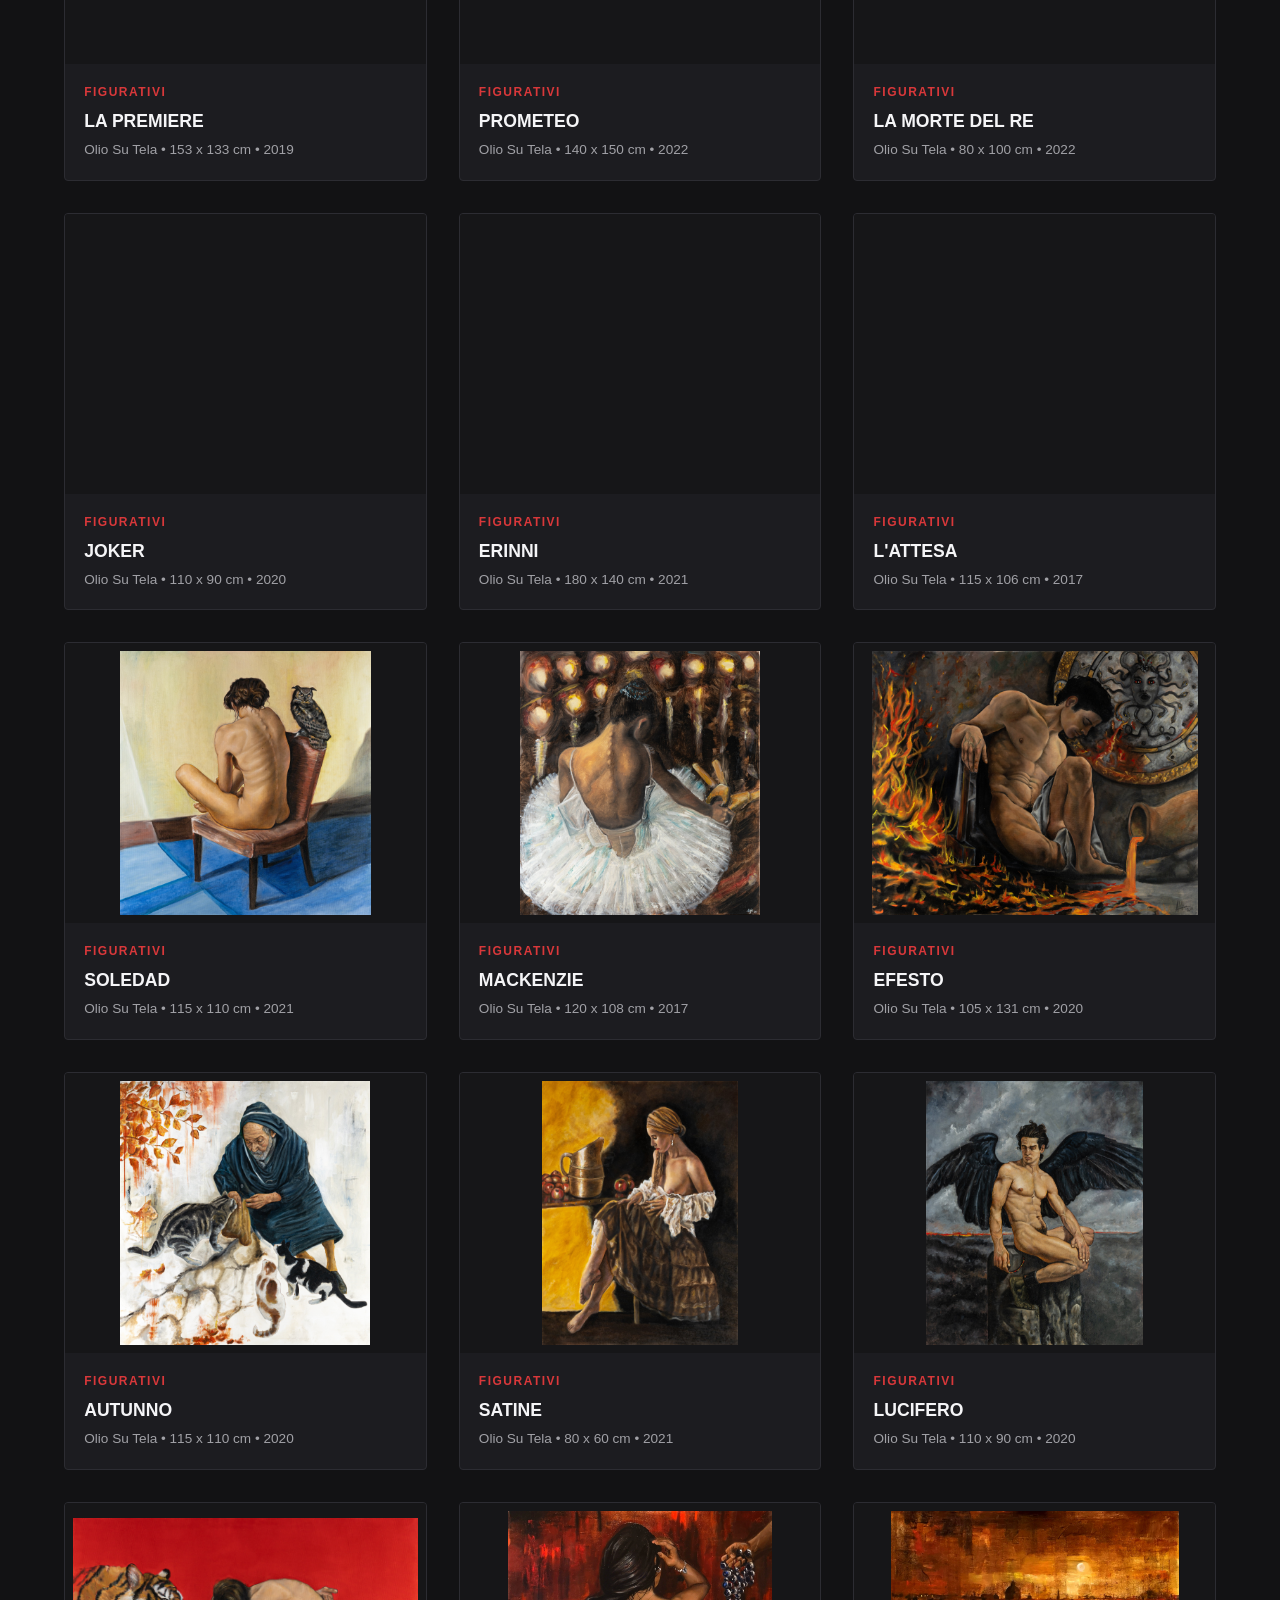
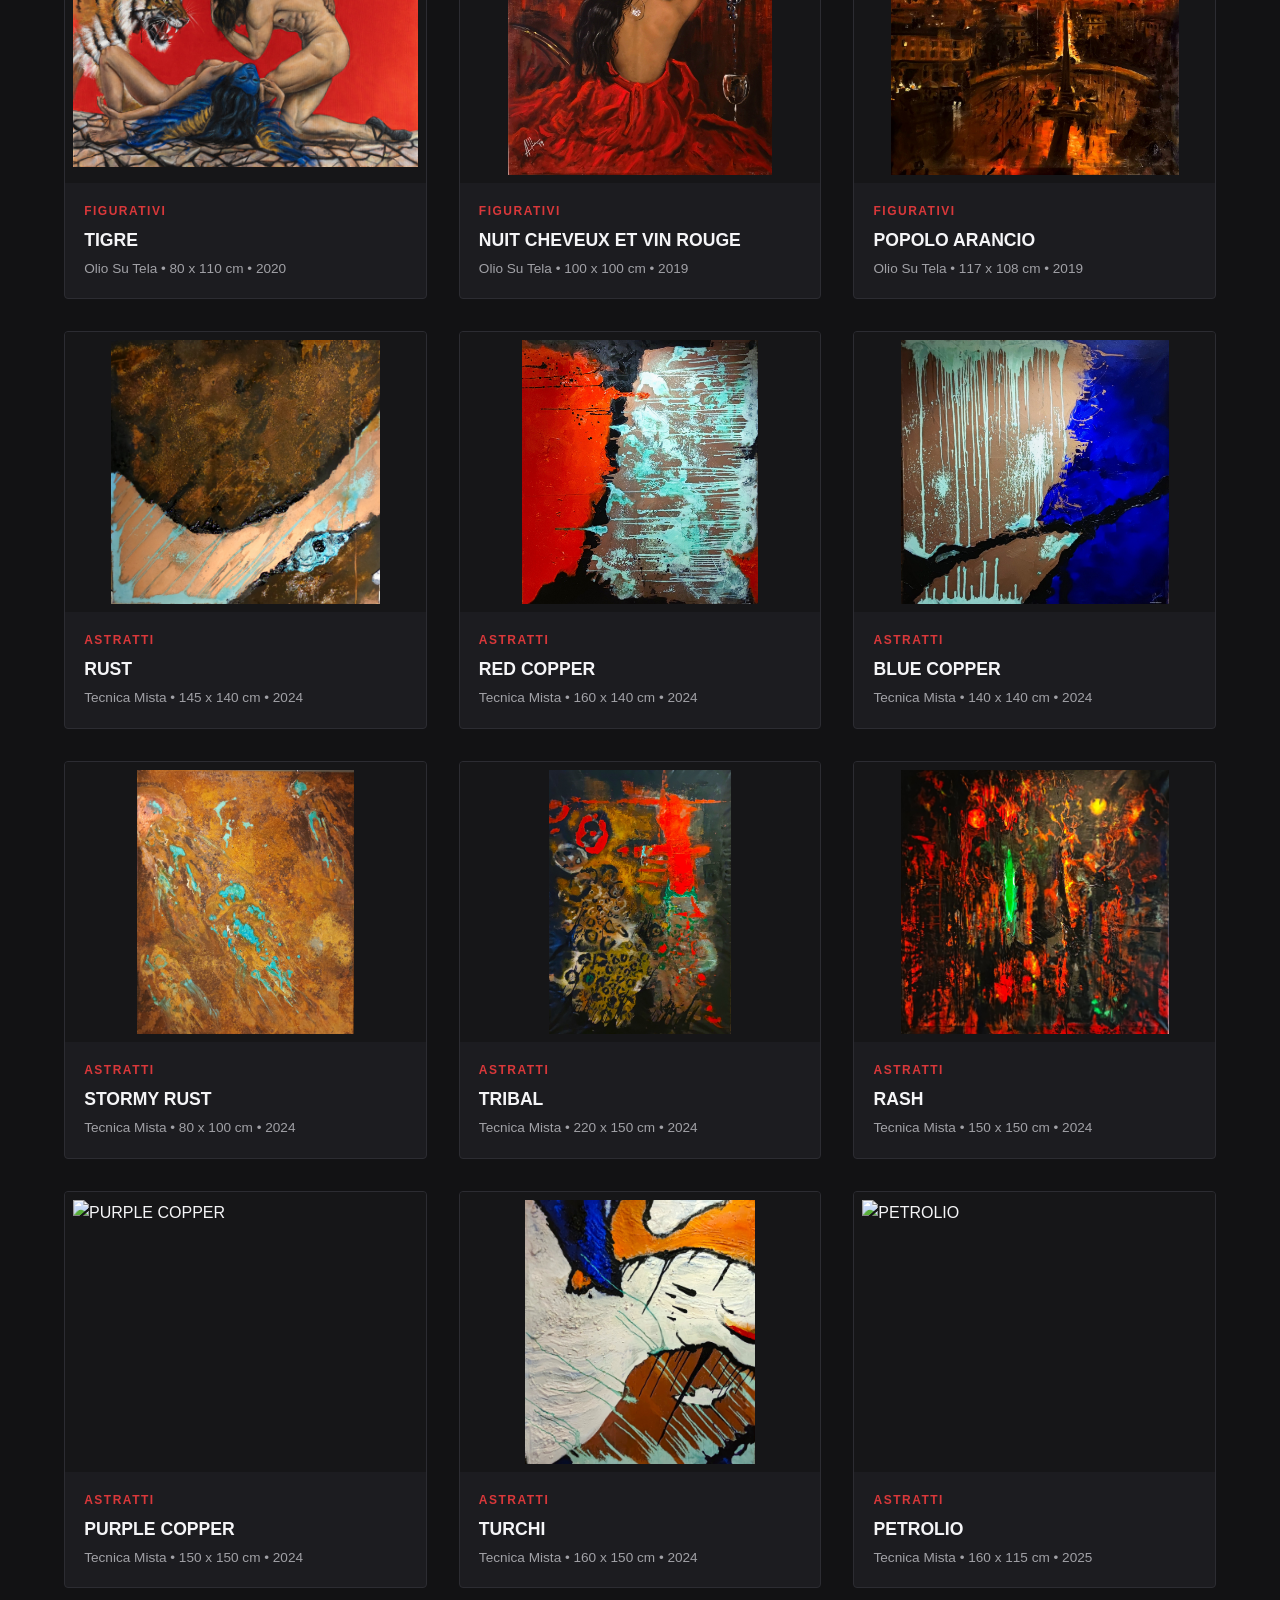
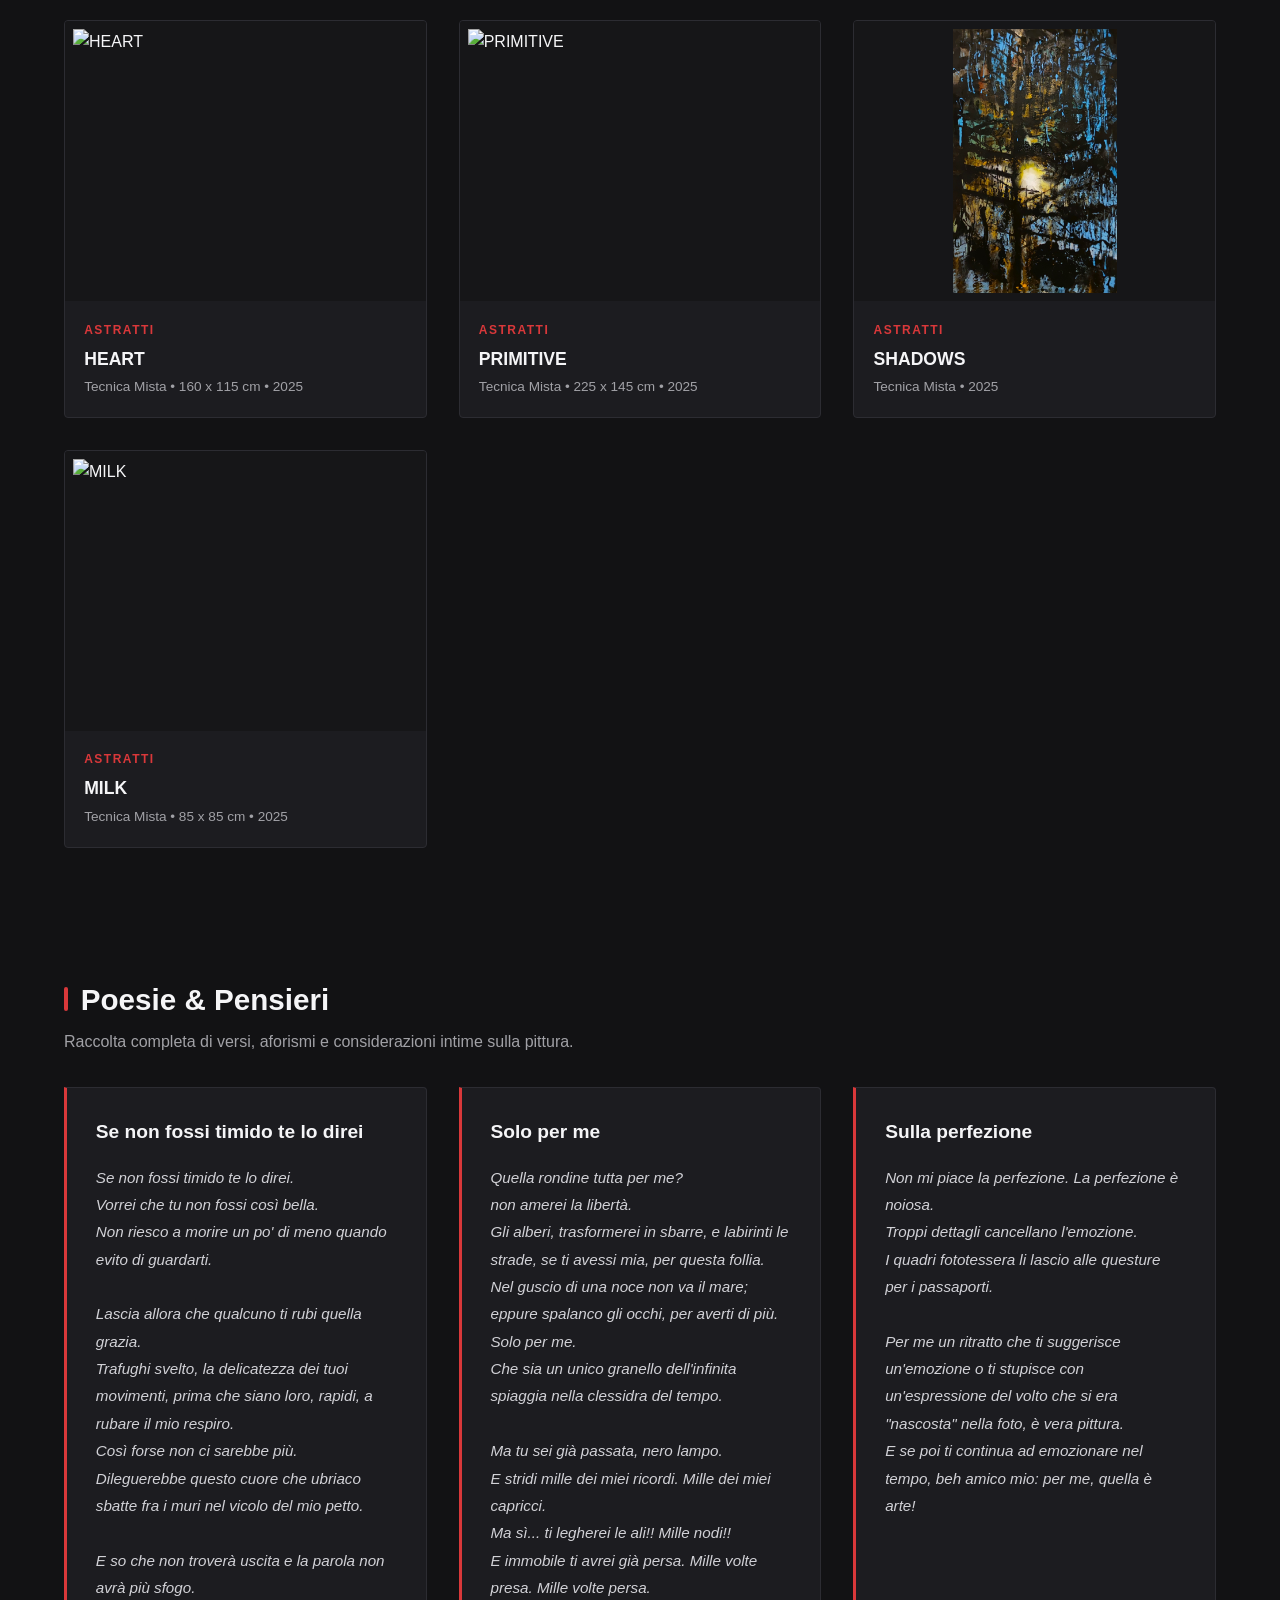
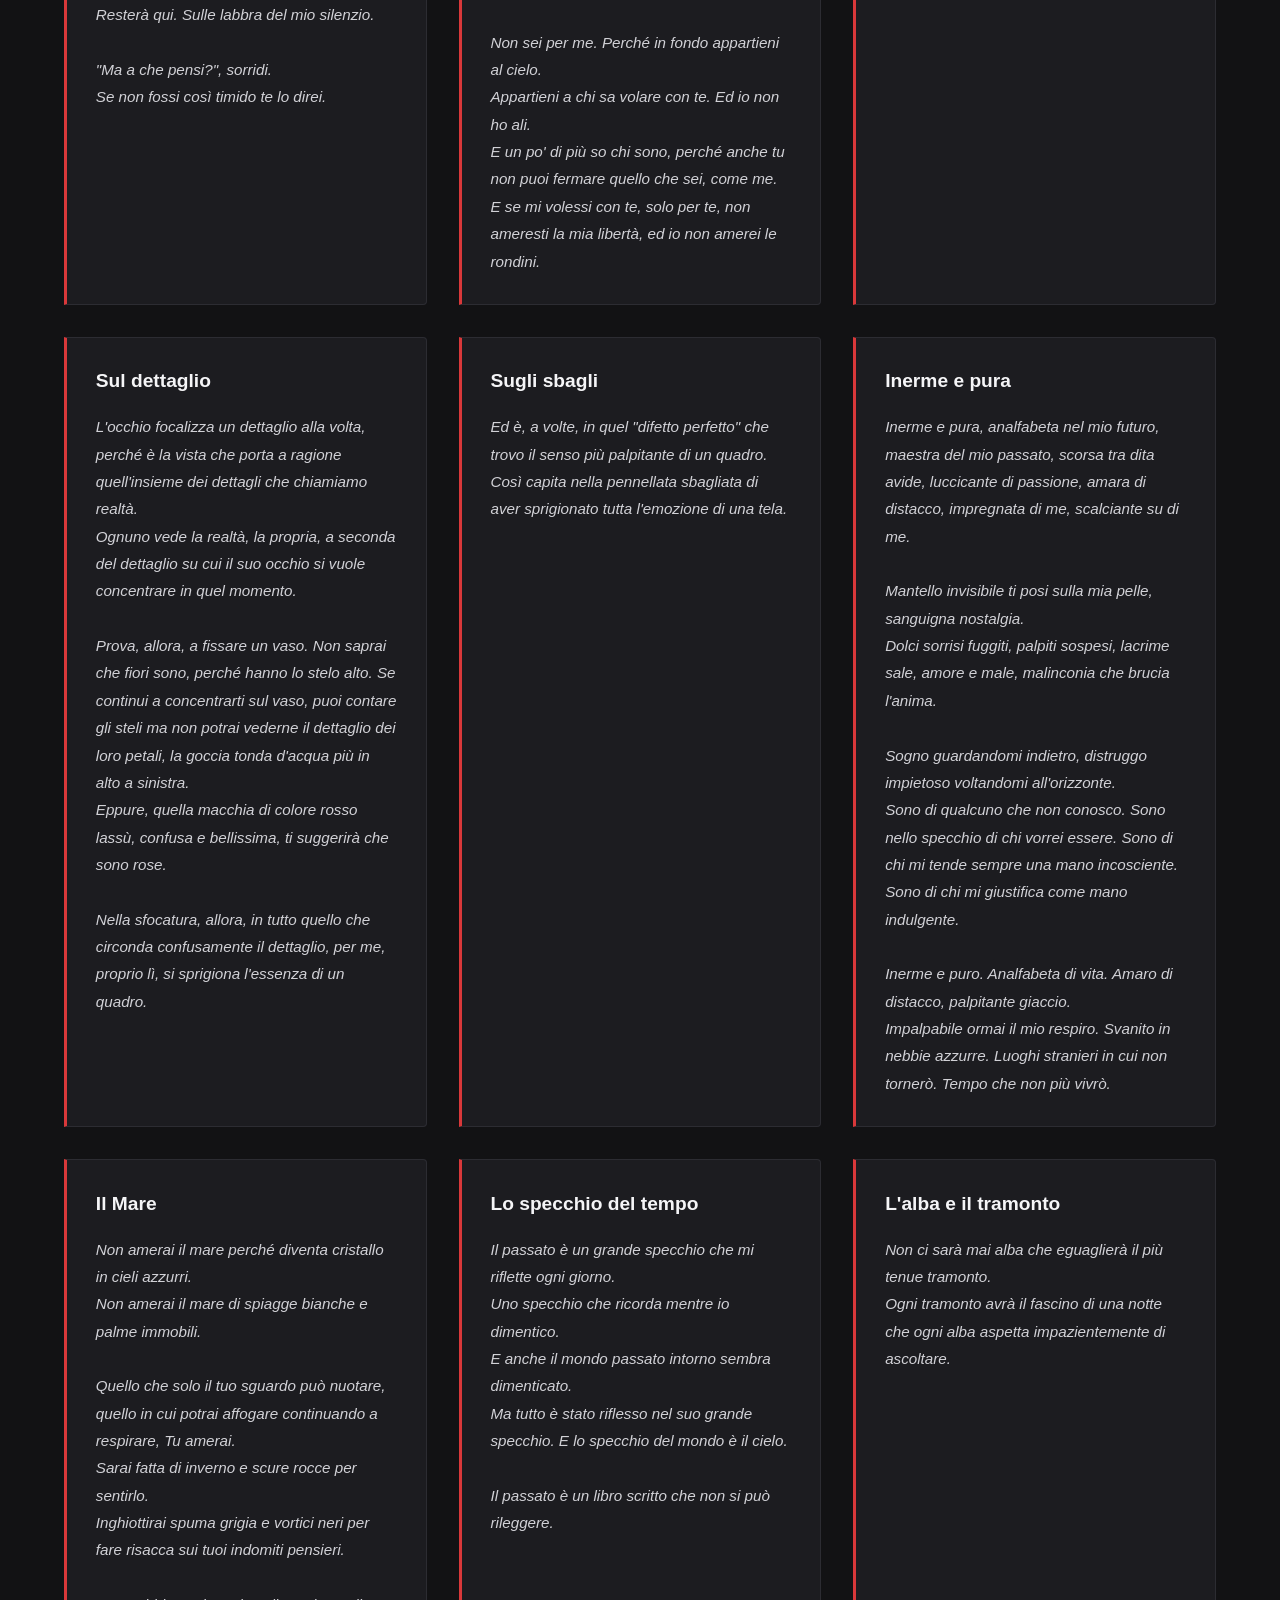
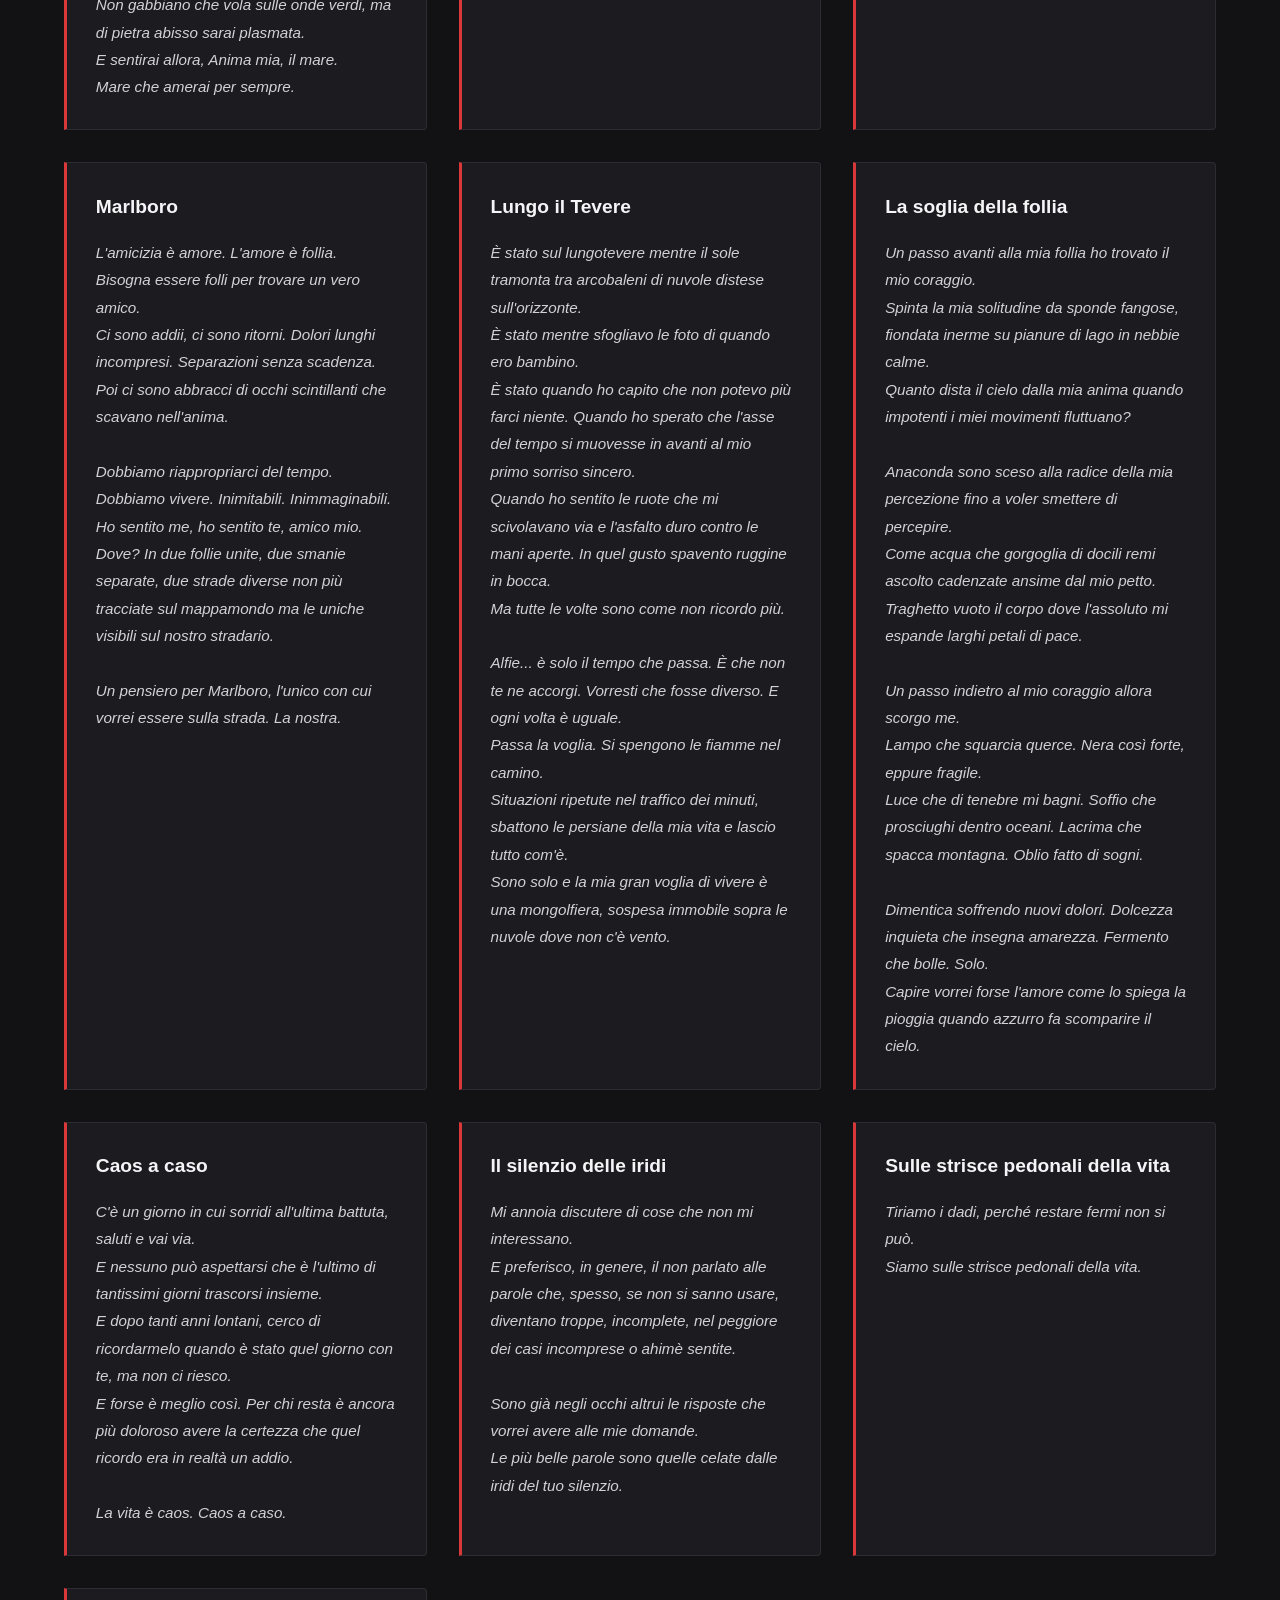
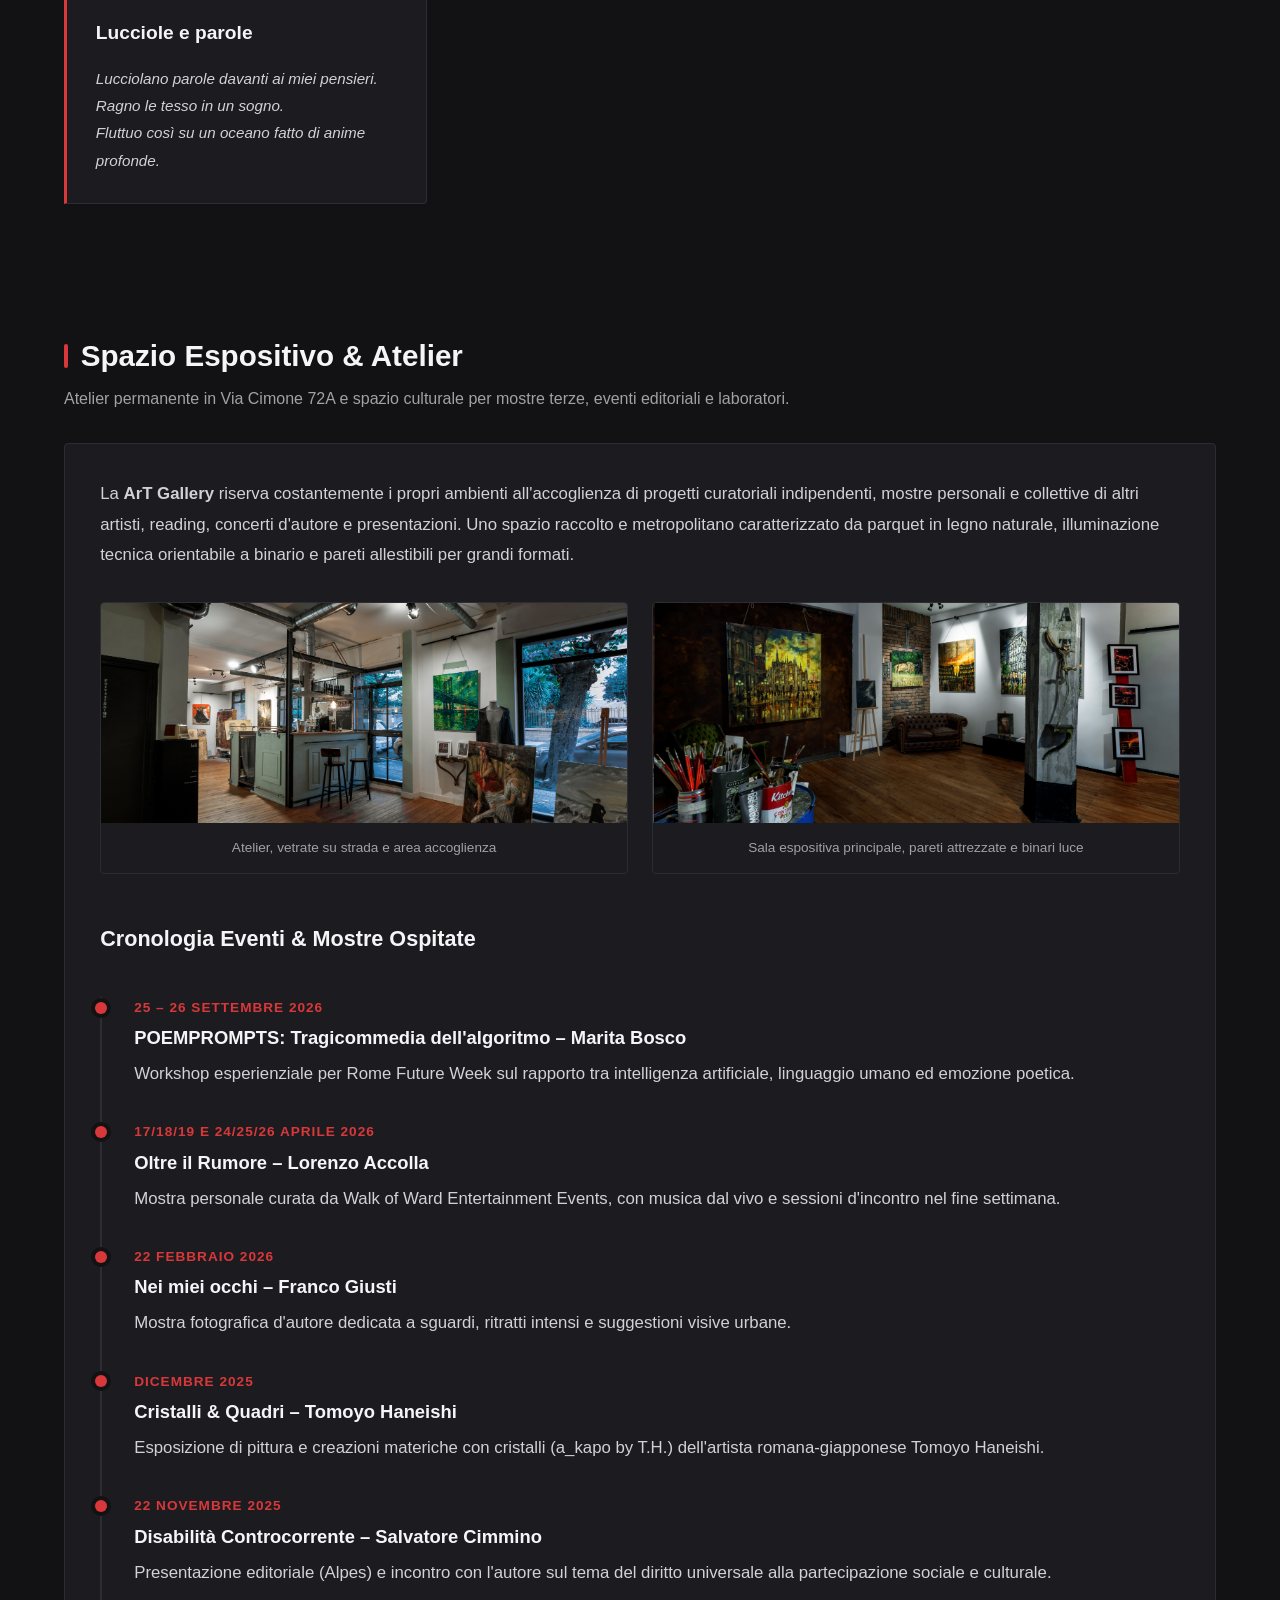
==== commit 8945d067: "Update anteprima.html" ====
--- a/anteprima.html
+++ b/anteprima.html
@@ -262,7 +262,7 @@
       /* ==========================================================================
          PAESAGGI URBANI (CITYSCAPES, CITTÀ & ARCHITETTURE)
          ========================================================================== */
-      {"title": "NOWHERESOMEWHERE", "cat": "Paesaggi Urbani", "dim": "129 x 147 cm", "tec": "Olio Su Tela", "year": "2019", "price": "€ 2500", "status": "Disponibile", "img": "NOWHERE-SOMEWHERE.jpg"},
+      {"title": "NOWHERESOMEWHERE", "cat": "Paesaggi Urbani", "dim": "129 x 147 cm", "tec": "Olio Su Tela", "year": "2019", "price": "€ 2500", "status": "Disponibile", "img": "NOWHERESOMEWHERE.jpg"},
       {"title": "VERTICAL REFLECTIONS", "cat": "Paesaggi Urbani", "dim": "107 x 117 cm", "tec": "Olio Su Tela", "year": "2019", "price": "", "status": "VENDUTO", "img": "vertical_reflections_catalogo.jpg"},
       {"title": "BARCELONA", "cat": "Paesaggi Urbani", "dim": "135 x 145 cm", "tec": "Olio Su Tela", "year": "2020", "price": "€ 2300", "status": "Disponibile", "img": "BARCELONA.jpg"},
       {"title": "ORO MILANO", "cat": "Paesaggi Urbani", "dim": "150 x 140 cm", "tec": "Olio Su Tela", "year": "2020", "price": "€ 2500", "status": "Disponibile", "img": "ORO MILANO.jpg"},
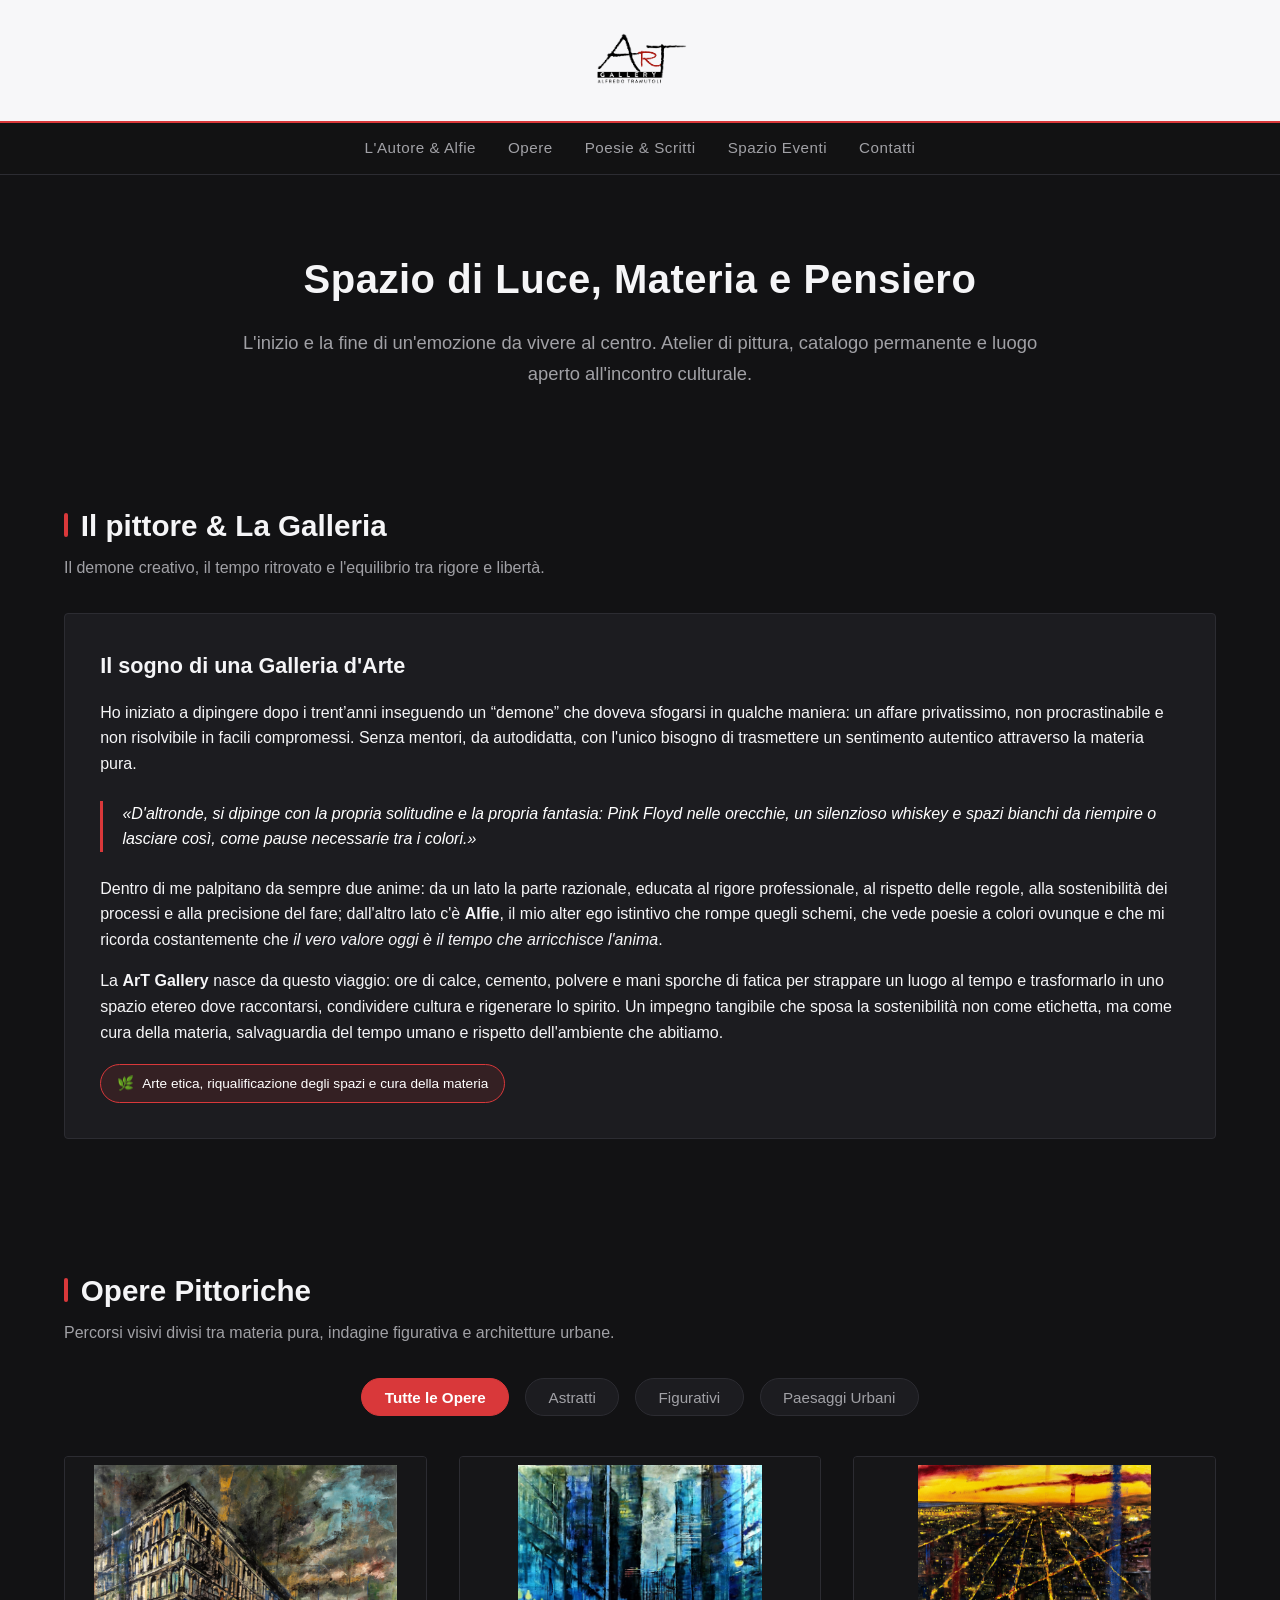
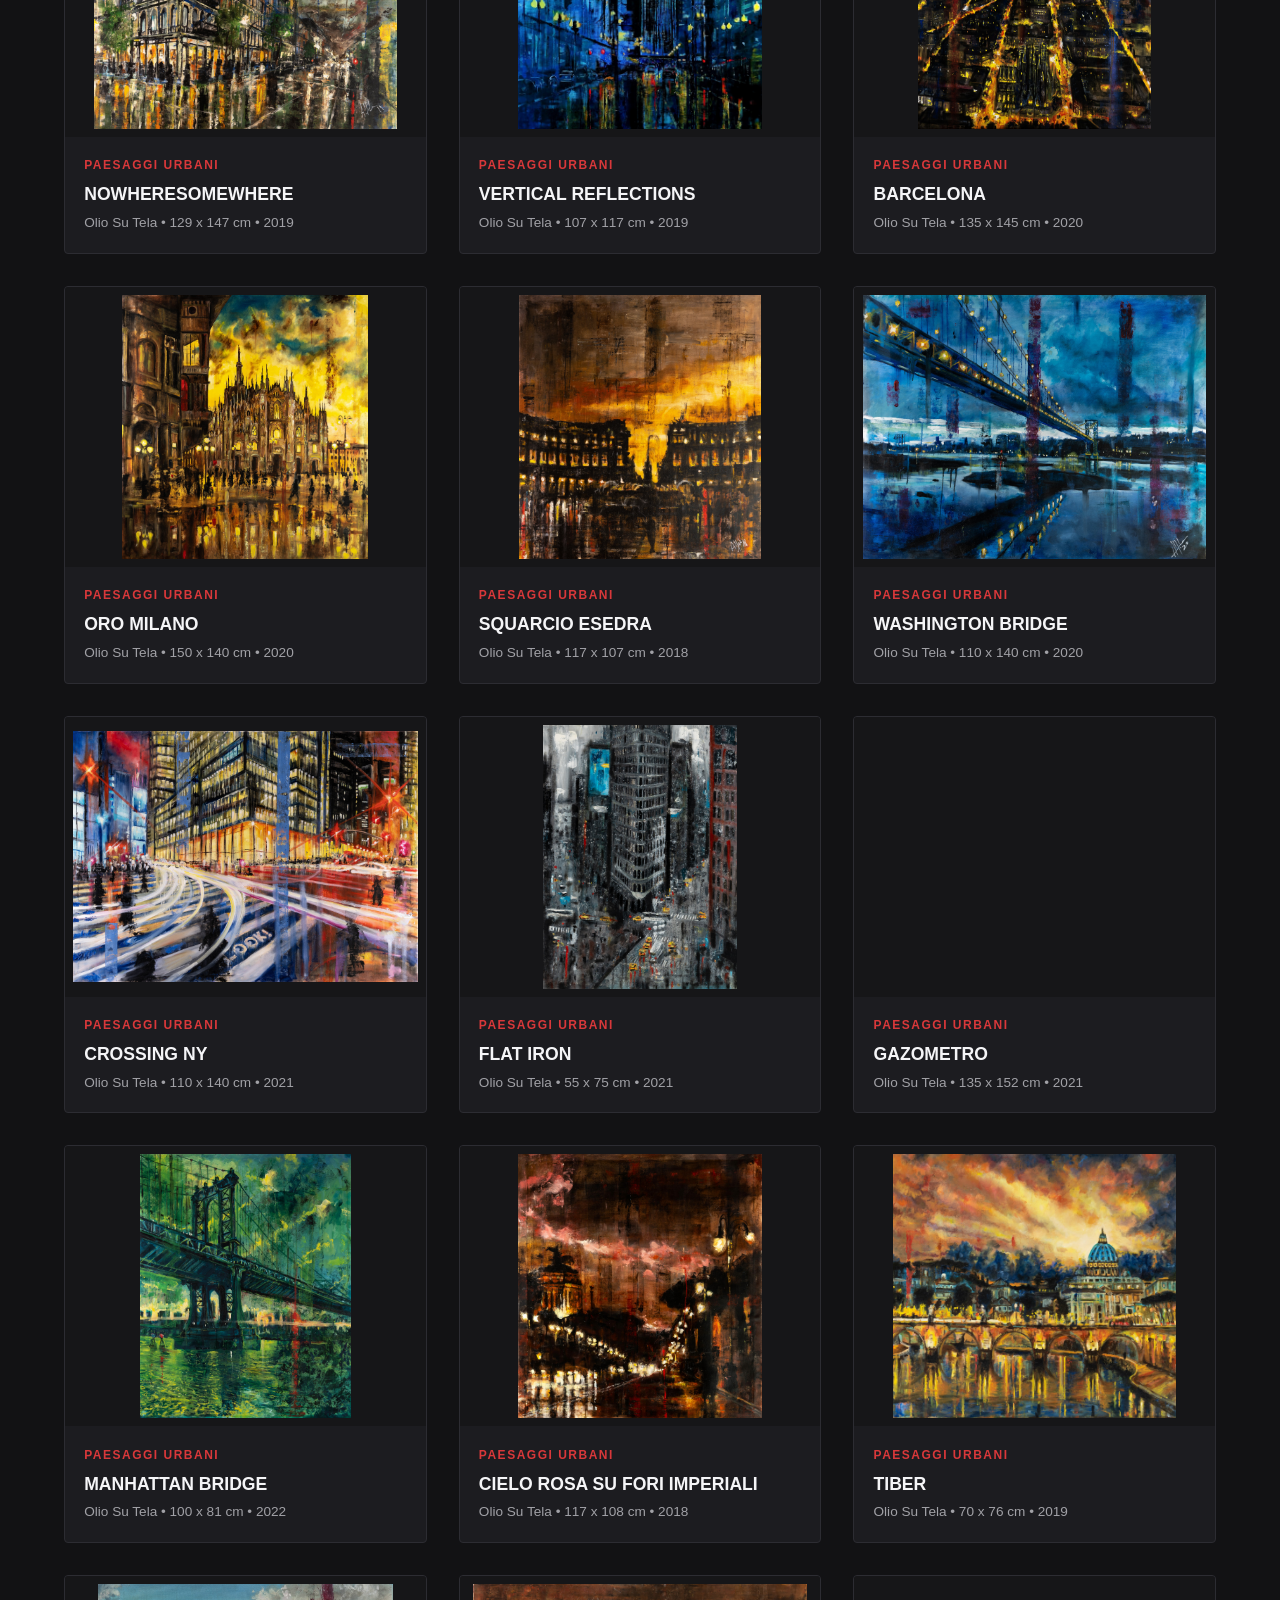
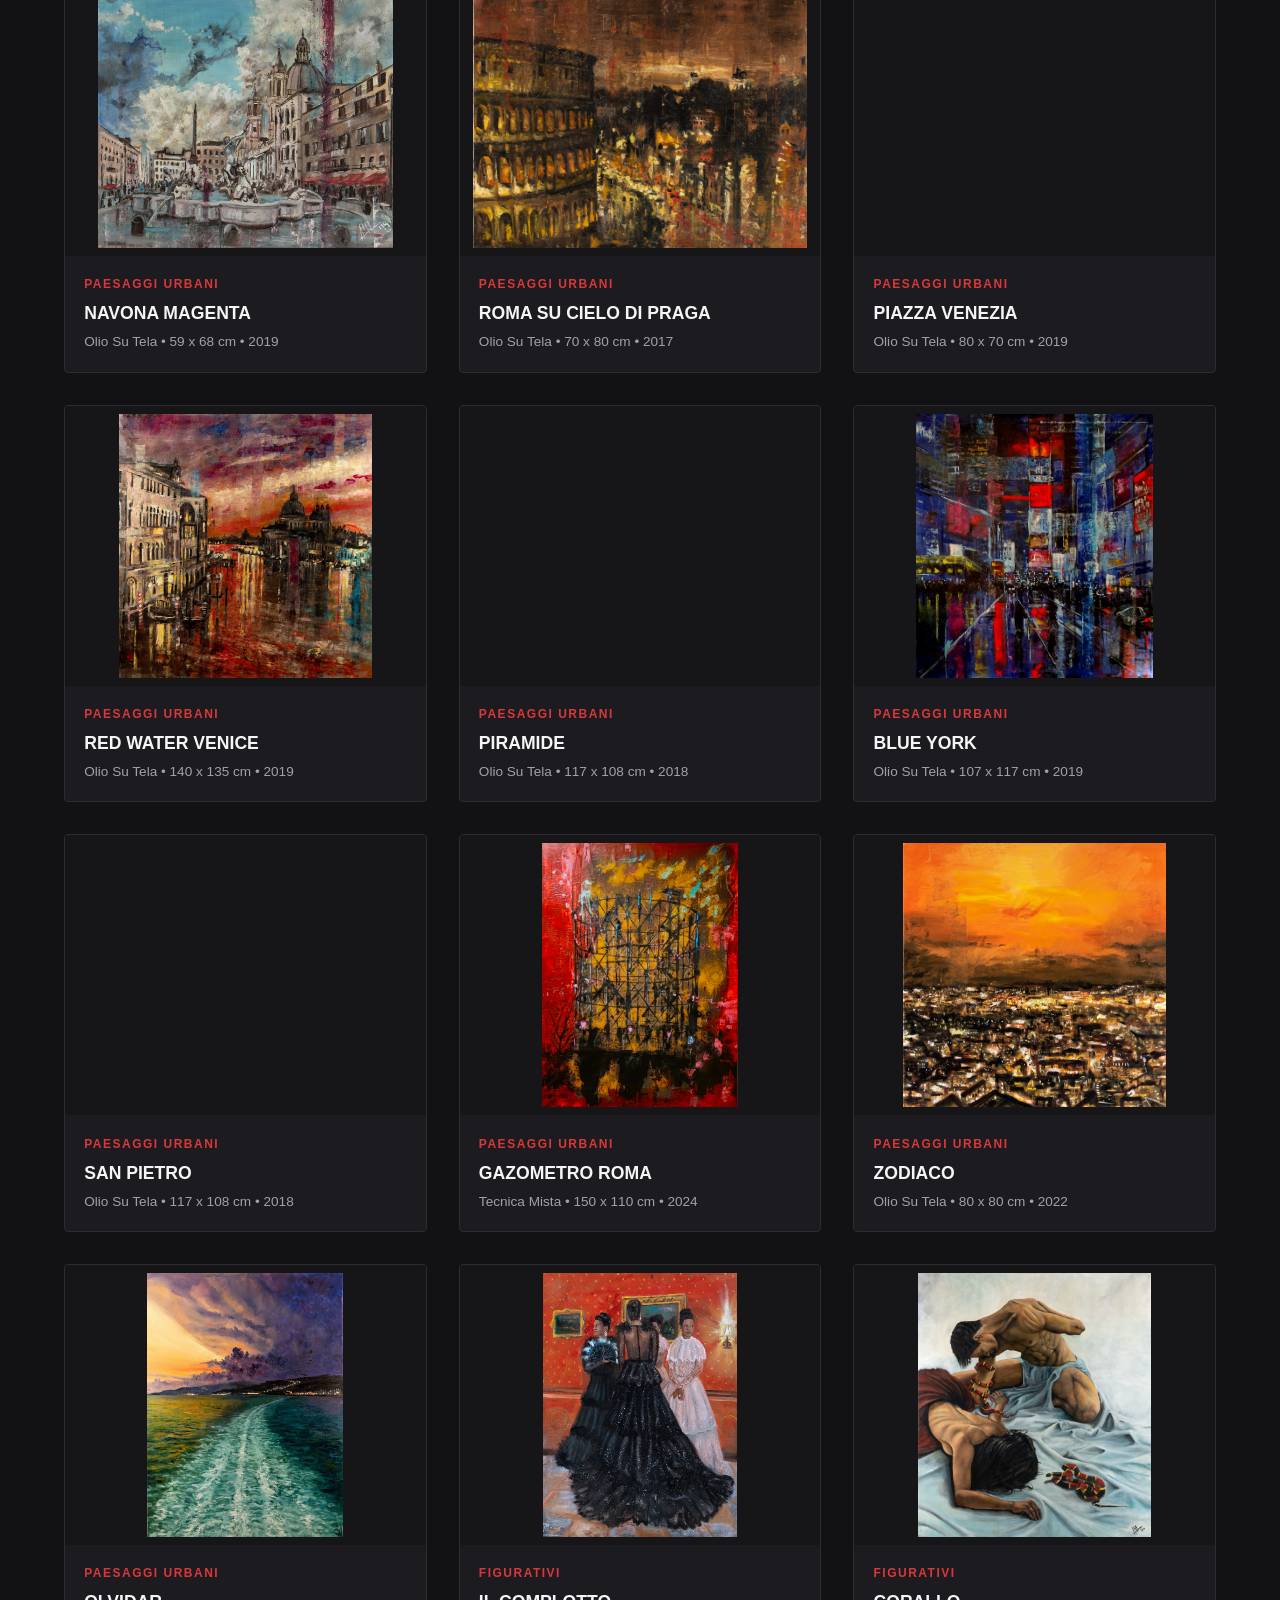
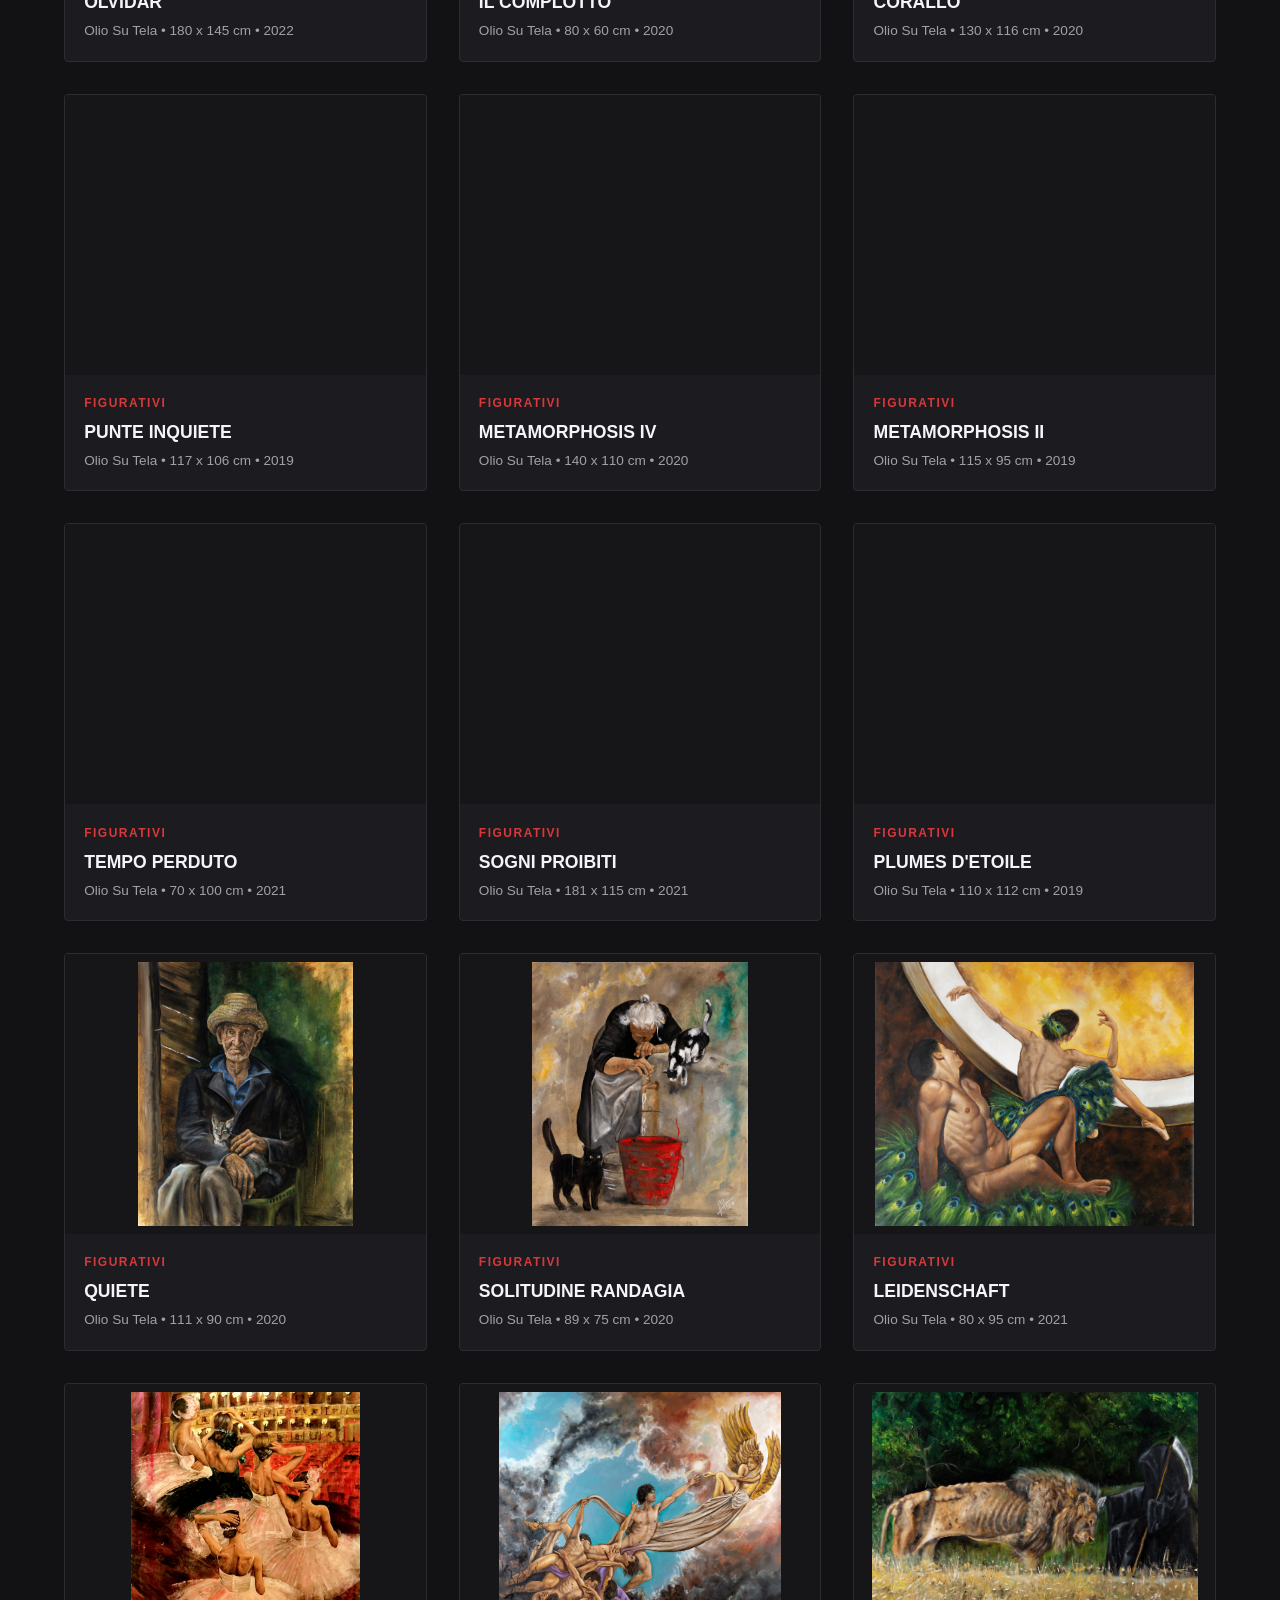
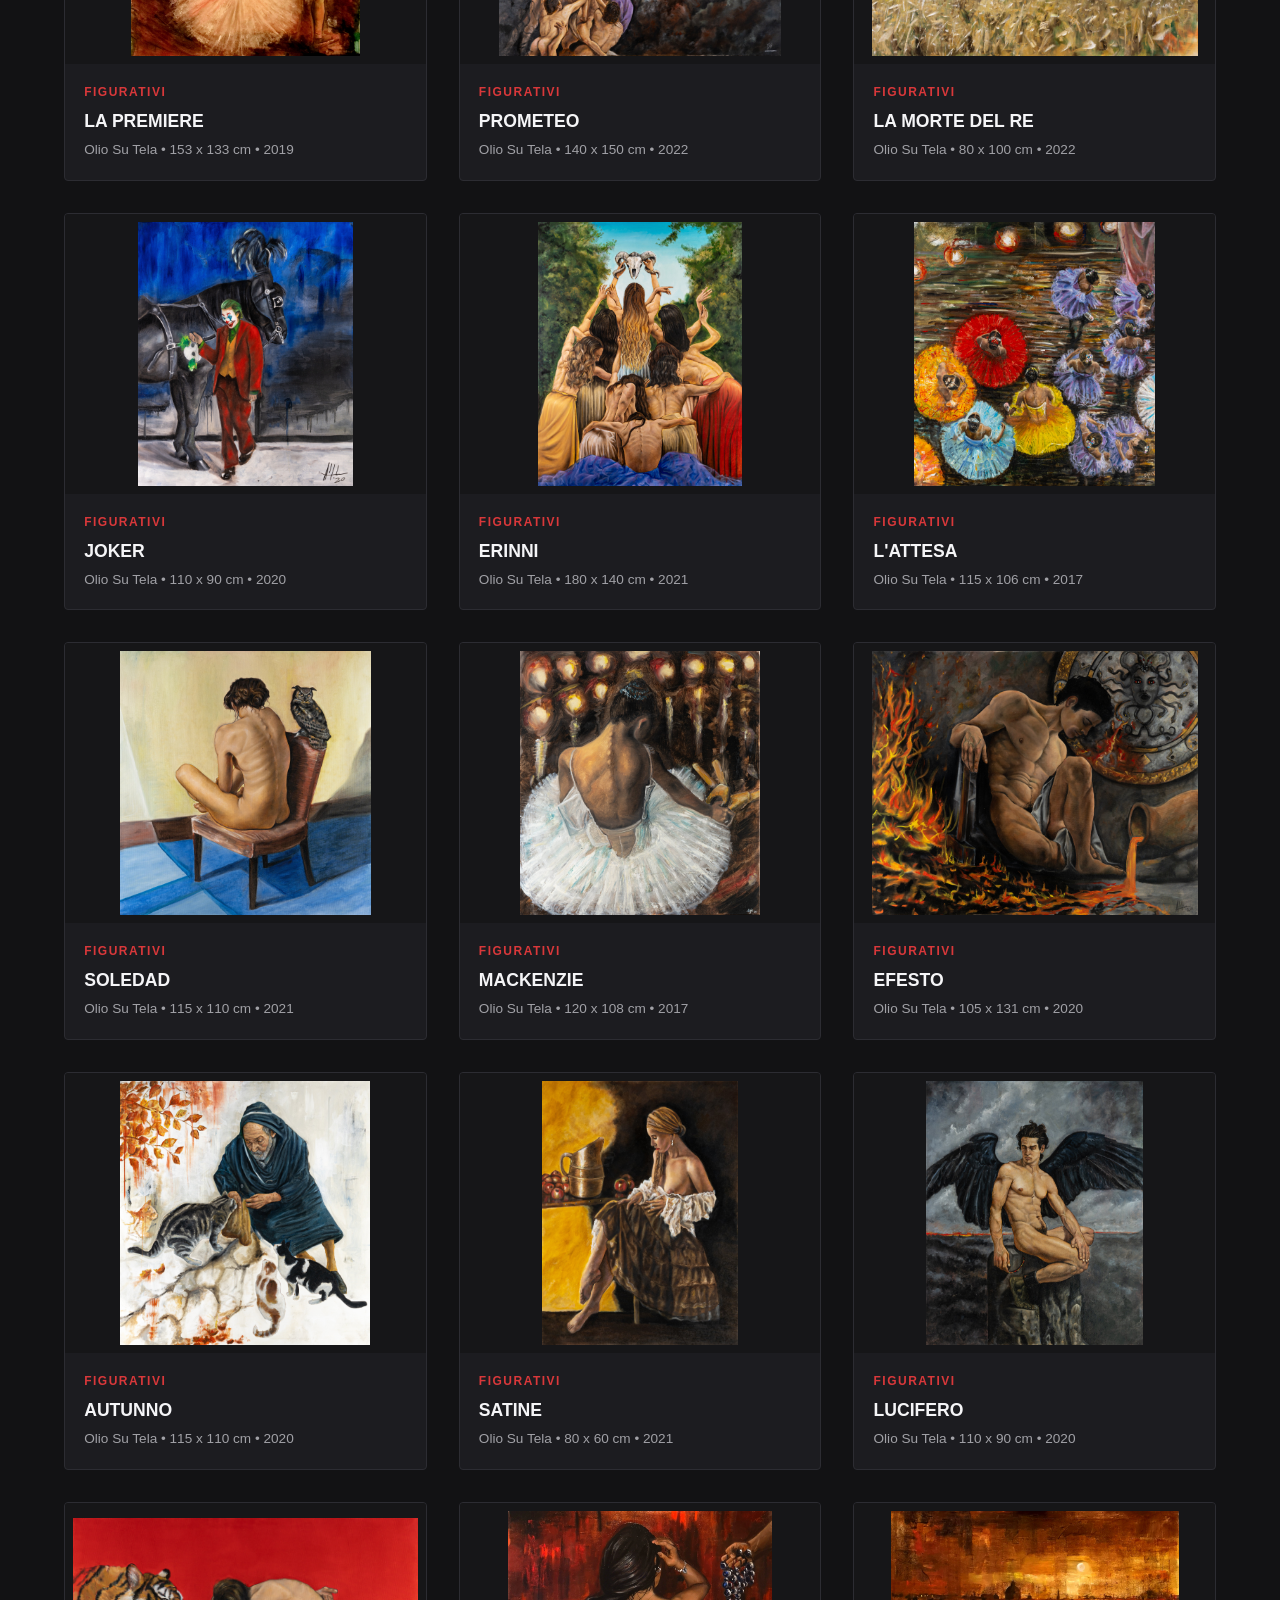
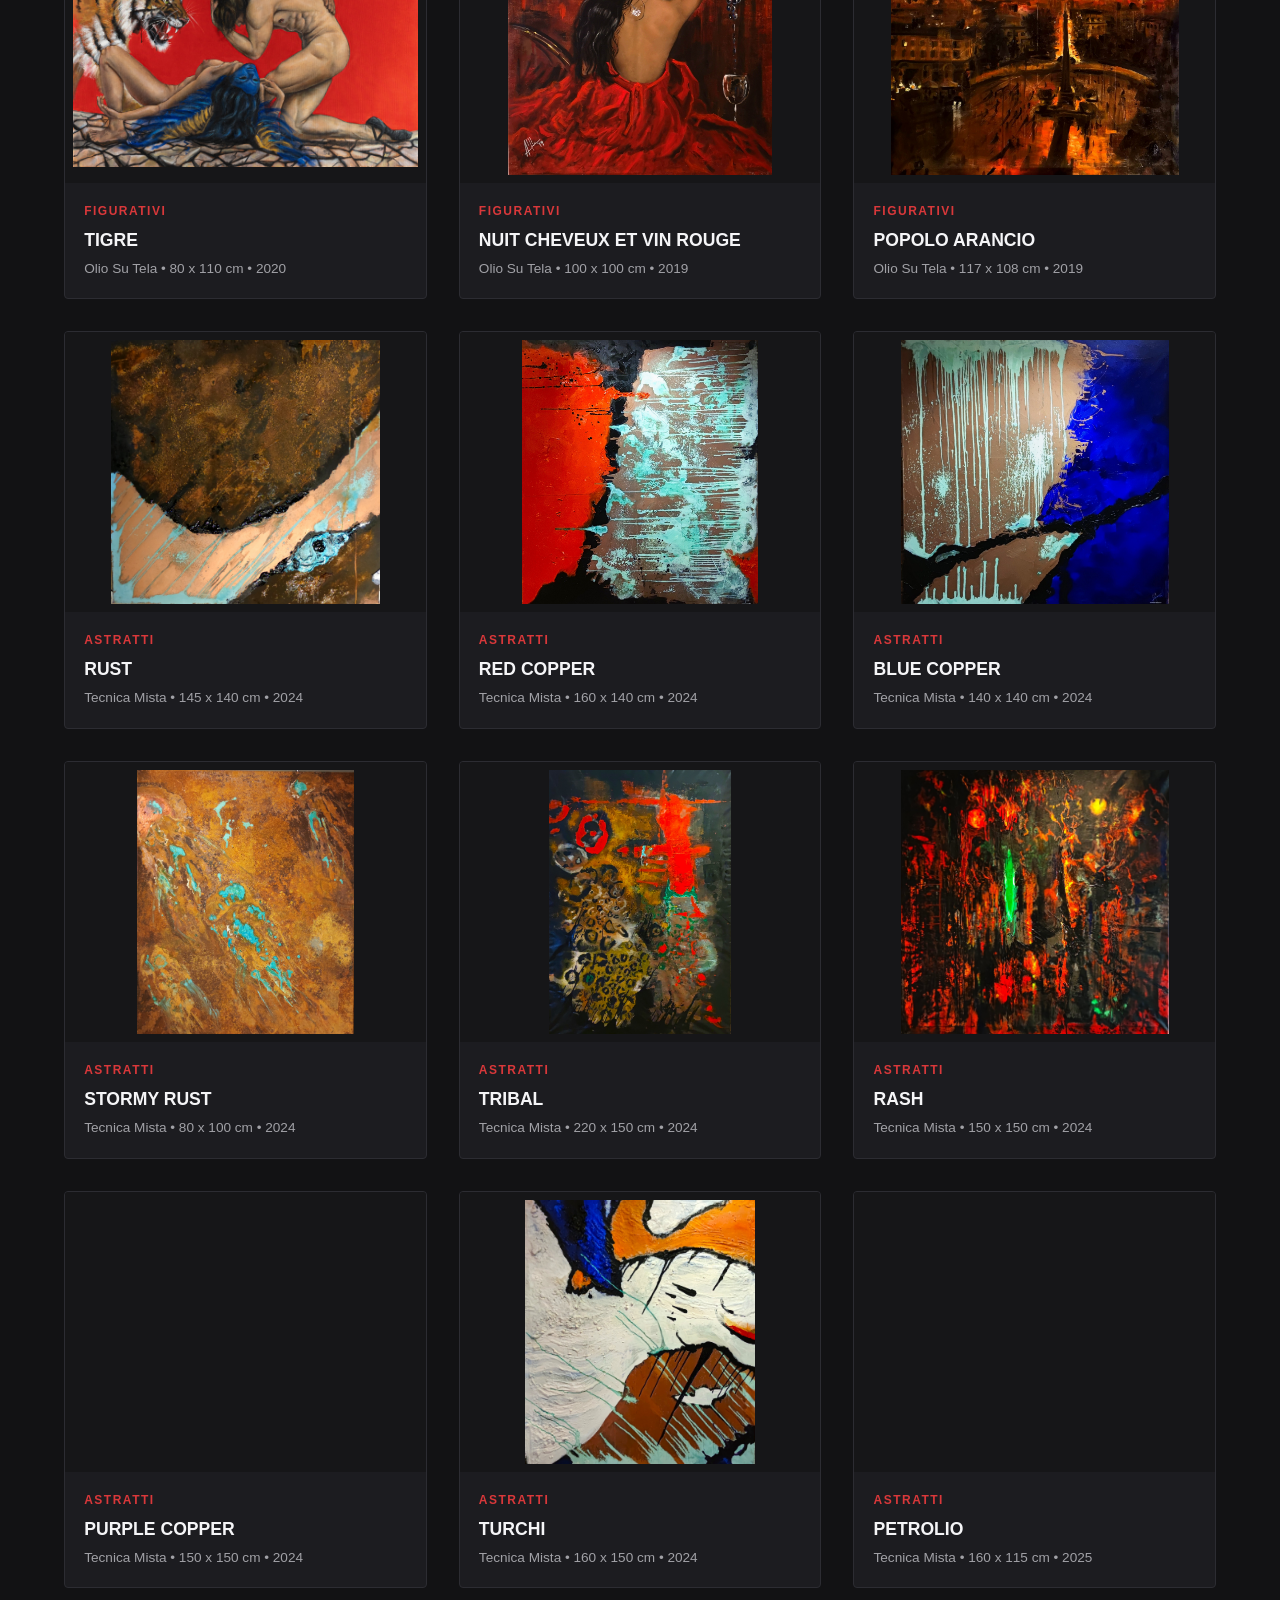
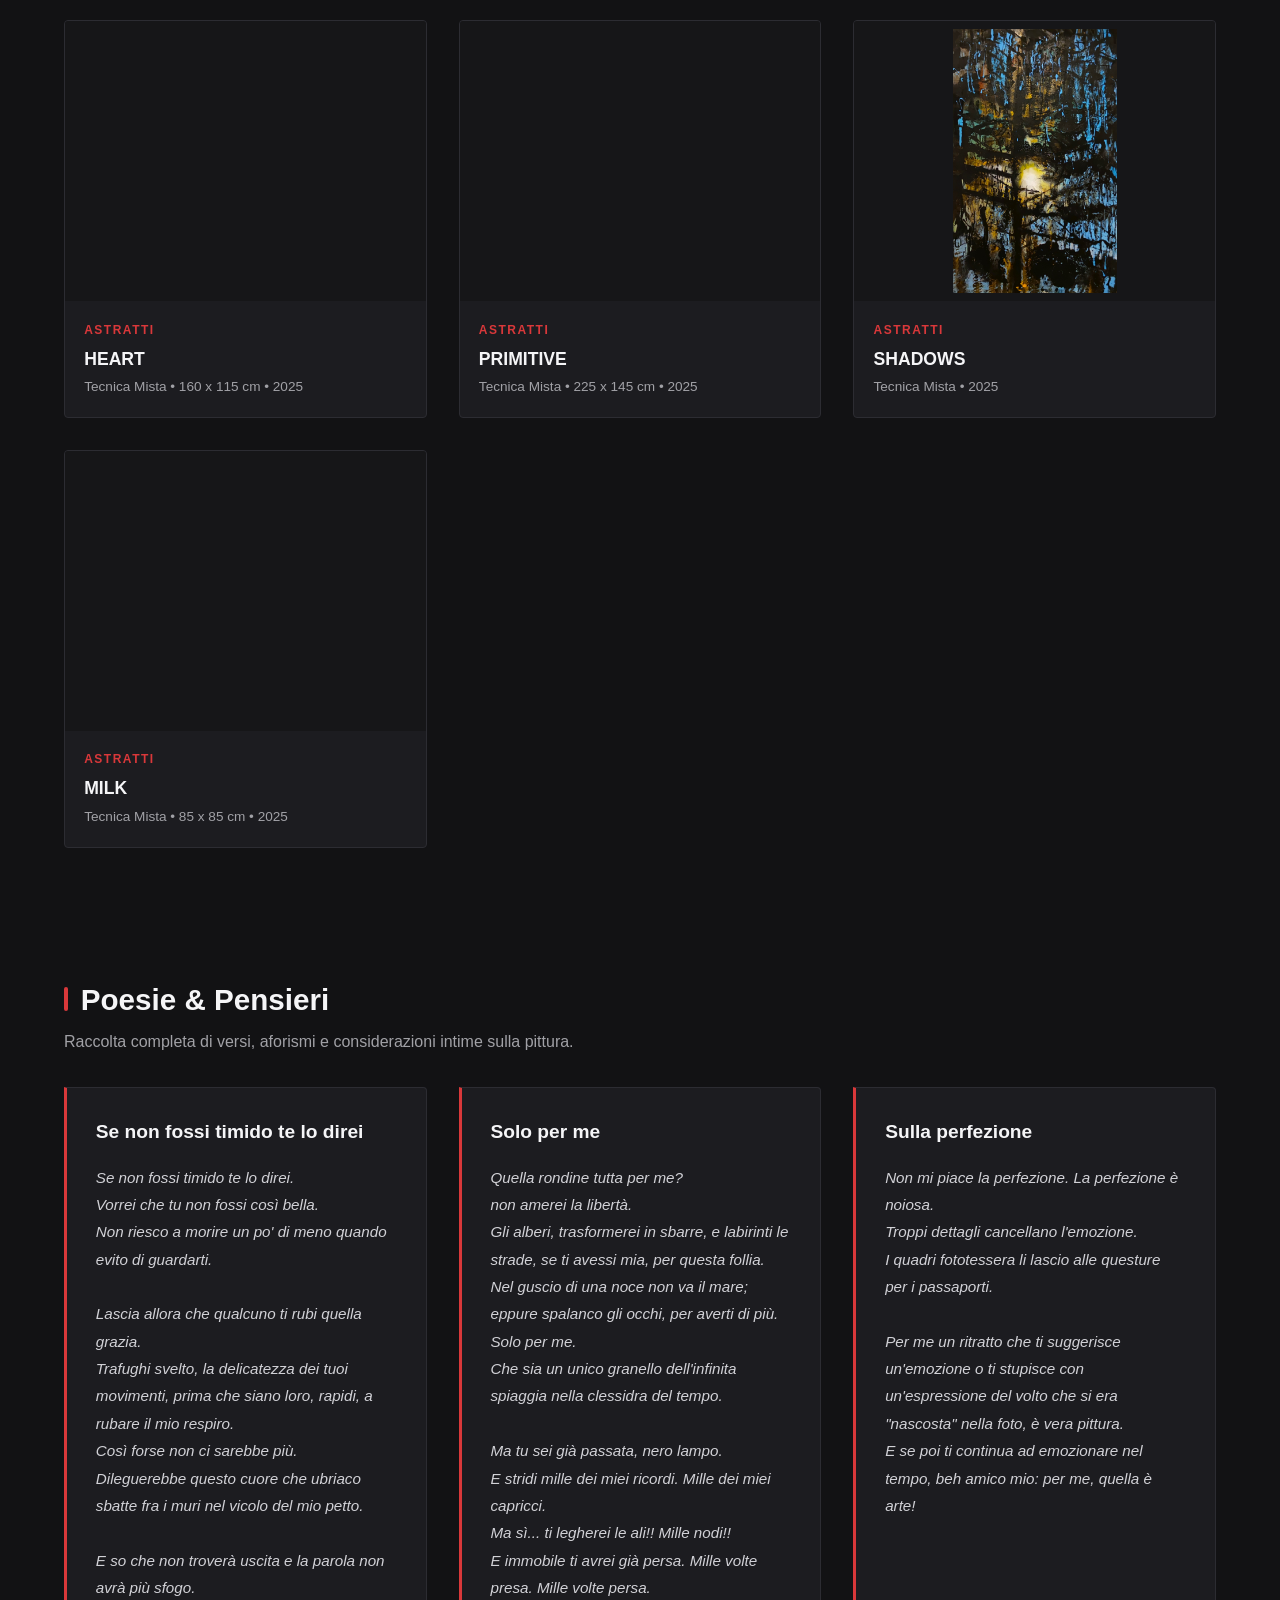
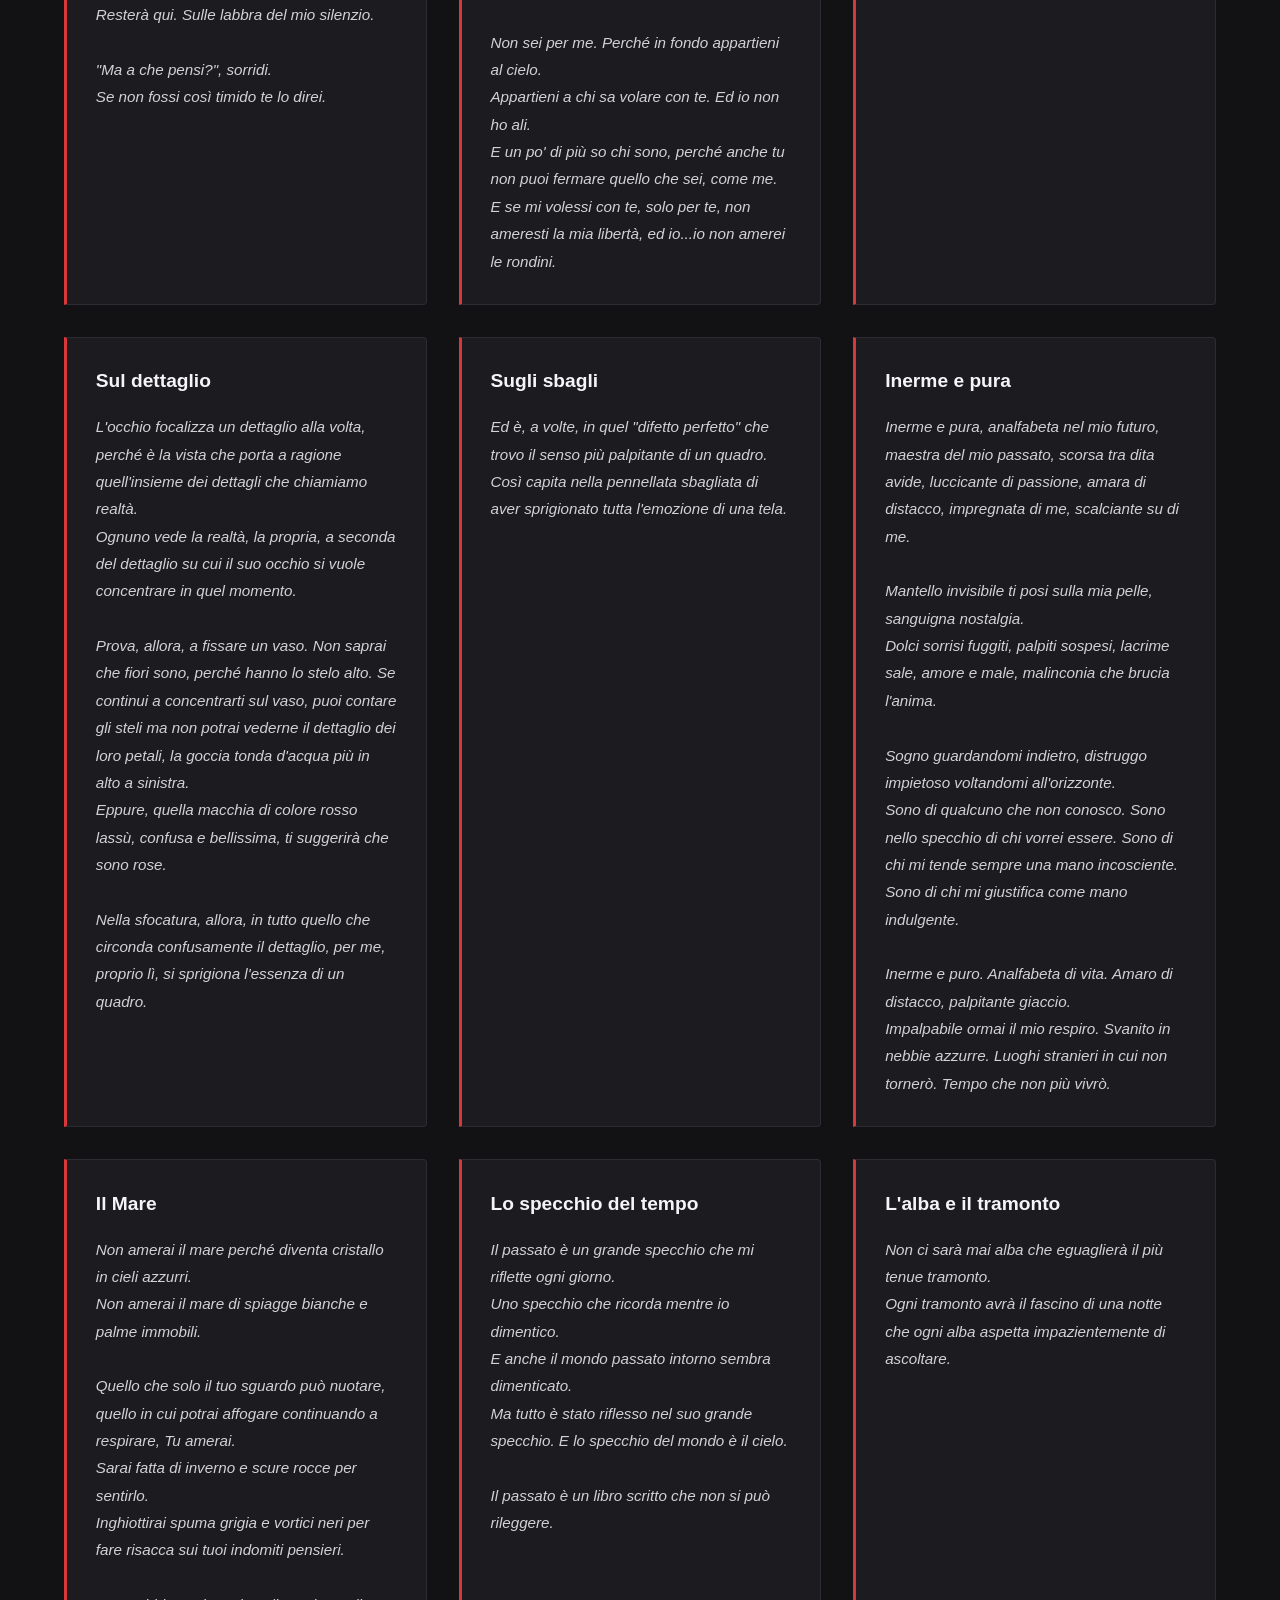
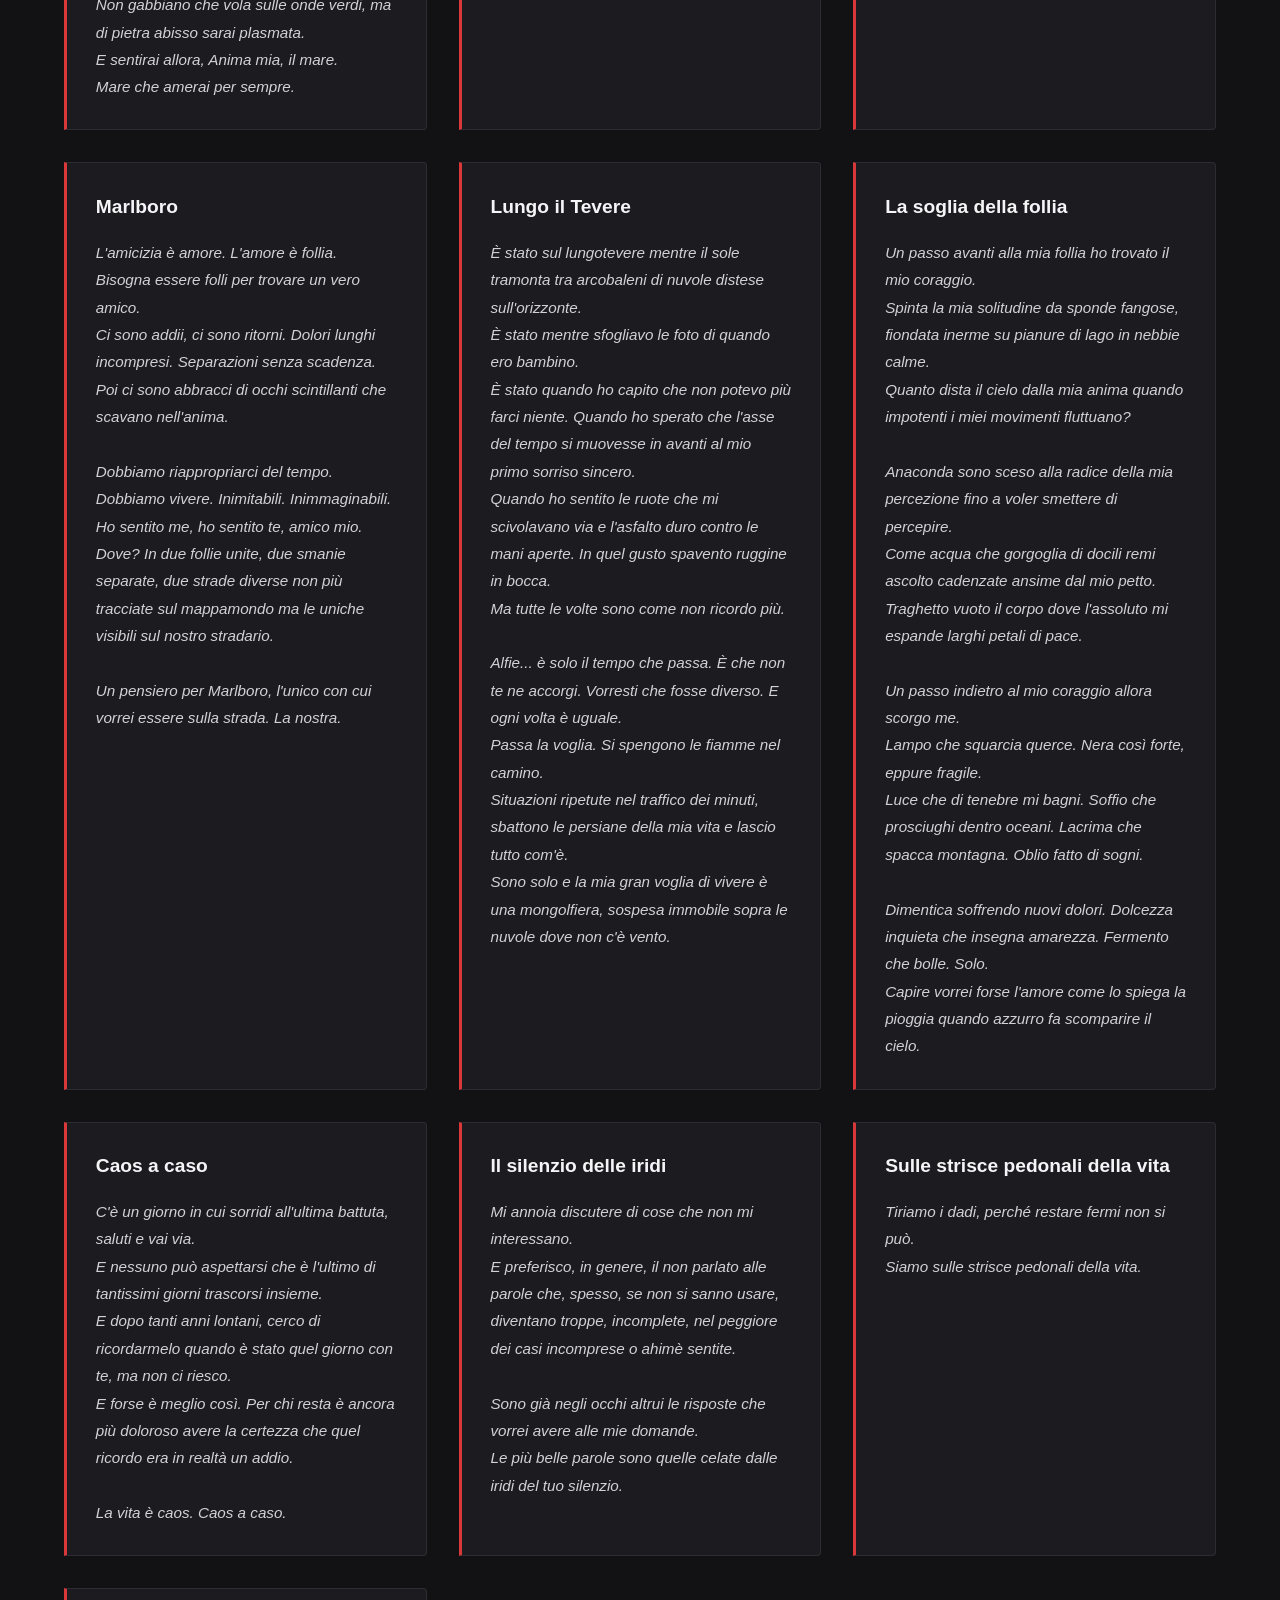
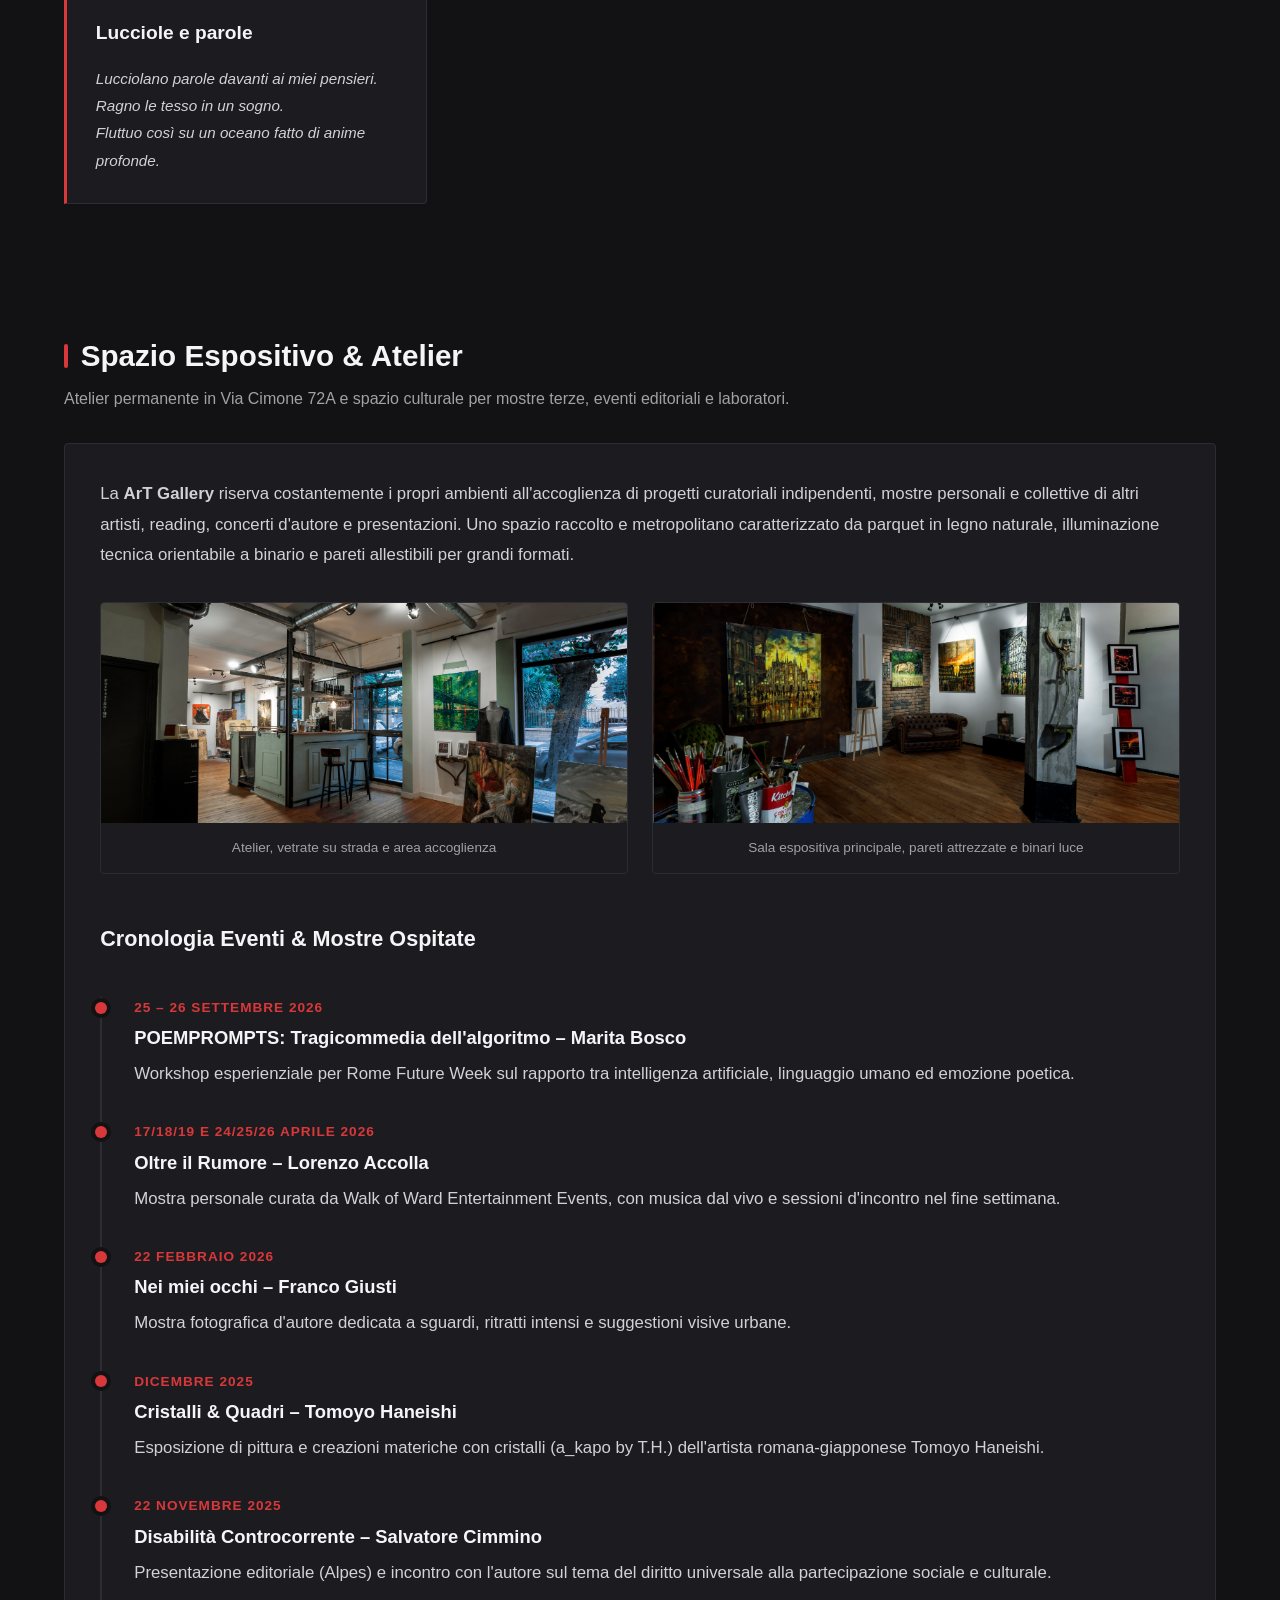
==== commit 8a4af3d1: "Update text content in anteprima.html" ====
--- a/anteprima.html
+++ b/anteprima.html
@@ -341,7 +341,7 @@
       },
       {
         "title": "Solo per me",
-        "text": "Quella rondine tutta per me?\nnon amerei la libertà.\nGli alberi, trasformerei in sbarre, e labirinti le strade, se ti avessi mia, per questa follia.\nNel guscio di una noce non va il mare; eppure spalanco gli occhi, per averti di più.\nSolo per me.\nChe sia un unico granello dell'infinita spiaggia nella clessidra del tempo.\n\nMa tu sei già passata, nero lampo.\nE stridi mille dei miei ricordi. Mille dei miei capricci.\nMa sì... ti legherei le ali!! Mille nodi!!\nE immobile ti avrei già persa. Mille volte presa. Mille volte persa.\n\nNon sei per me. Perché in fondo appartieni al cielo.\nAppartieni a chi sa volare con te. Ed io non ho ali.\nE un po' di più so chi sono, perché anche tu non puoi fermare quello che sei, come me.\nE se mi volessi con te, solo per te, non ameresti la mia libertà, ed io non amerei le rondini."
+        "text": "Quella rondine tutta per me?\nnon amerei la libertà.\nGli alberi, trasformerei in sbarre, e labirinti le strade, se ti avessi mia, per questa follia.\nNel guscio di una noce non va il mare; eppure spalanco gli occhi, per averti di più.\nSolo per me.\nChe sia un unico granello dell'infinita spiaggia nella clessidra del tempo.\n\nMa tu sei già passata, nero lampo.\nE stridi mille dei miei ricordi. Mille dei miei capricci.\nMa sì... ti legherei le ali!! Mille nodi!!\nE immobile ti avrei già persa. Mille volte presa. Mille volte persa.\n\nNon sei per me. Perché in fondo appartieni al cielo.\nAppartieni a chi sa volare con te. Ed io non ho ali.\nE un po' di più so chi sono, perché anche tu non puoi fermare quello che sei, come me.\nE se mi volessi con te, solo per te, non ameresti la mia libertà, ed io...io non amerei le rondini."
       },
       {
         "title": "Sulla perfezione",
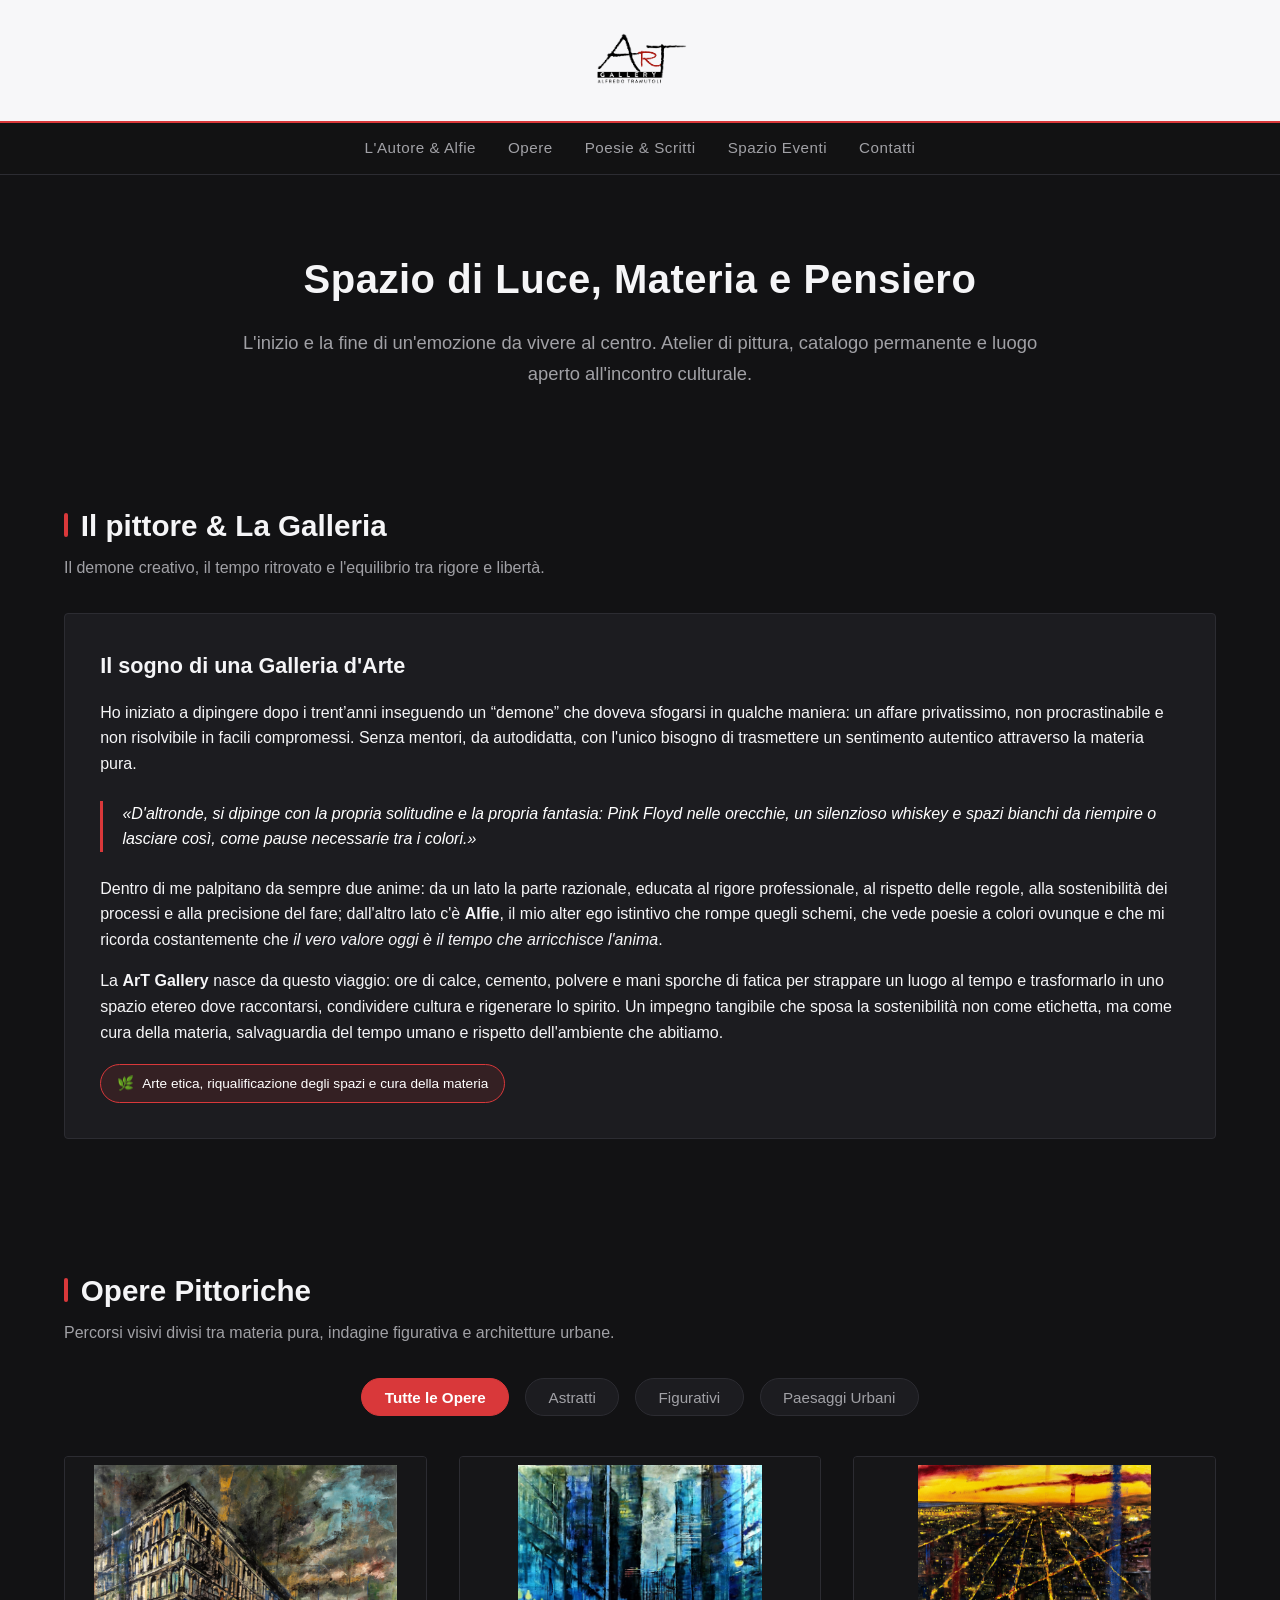
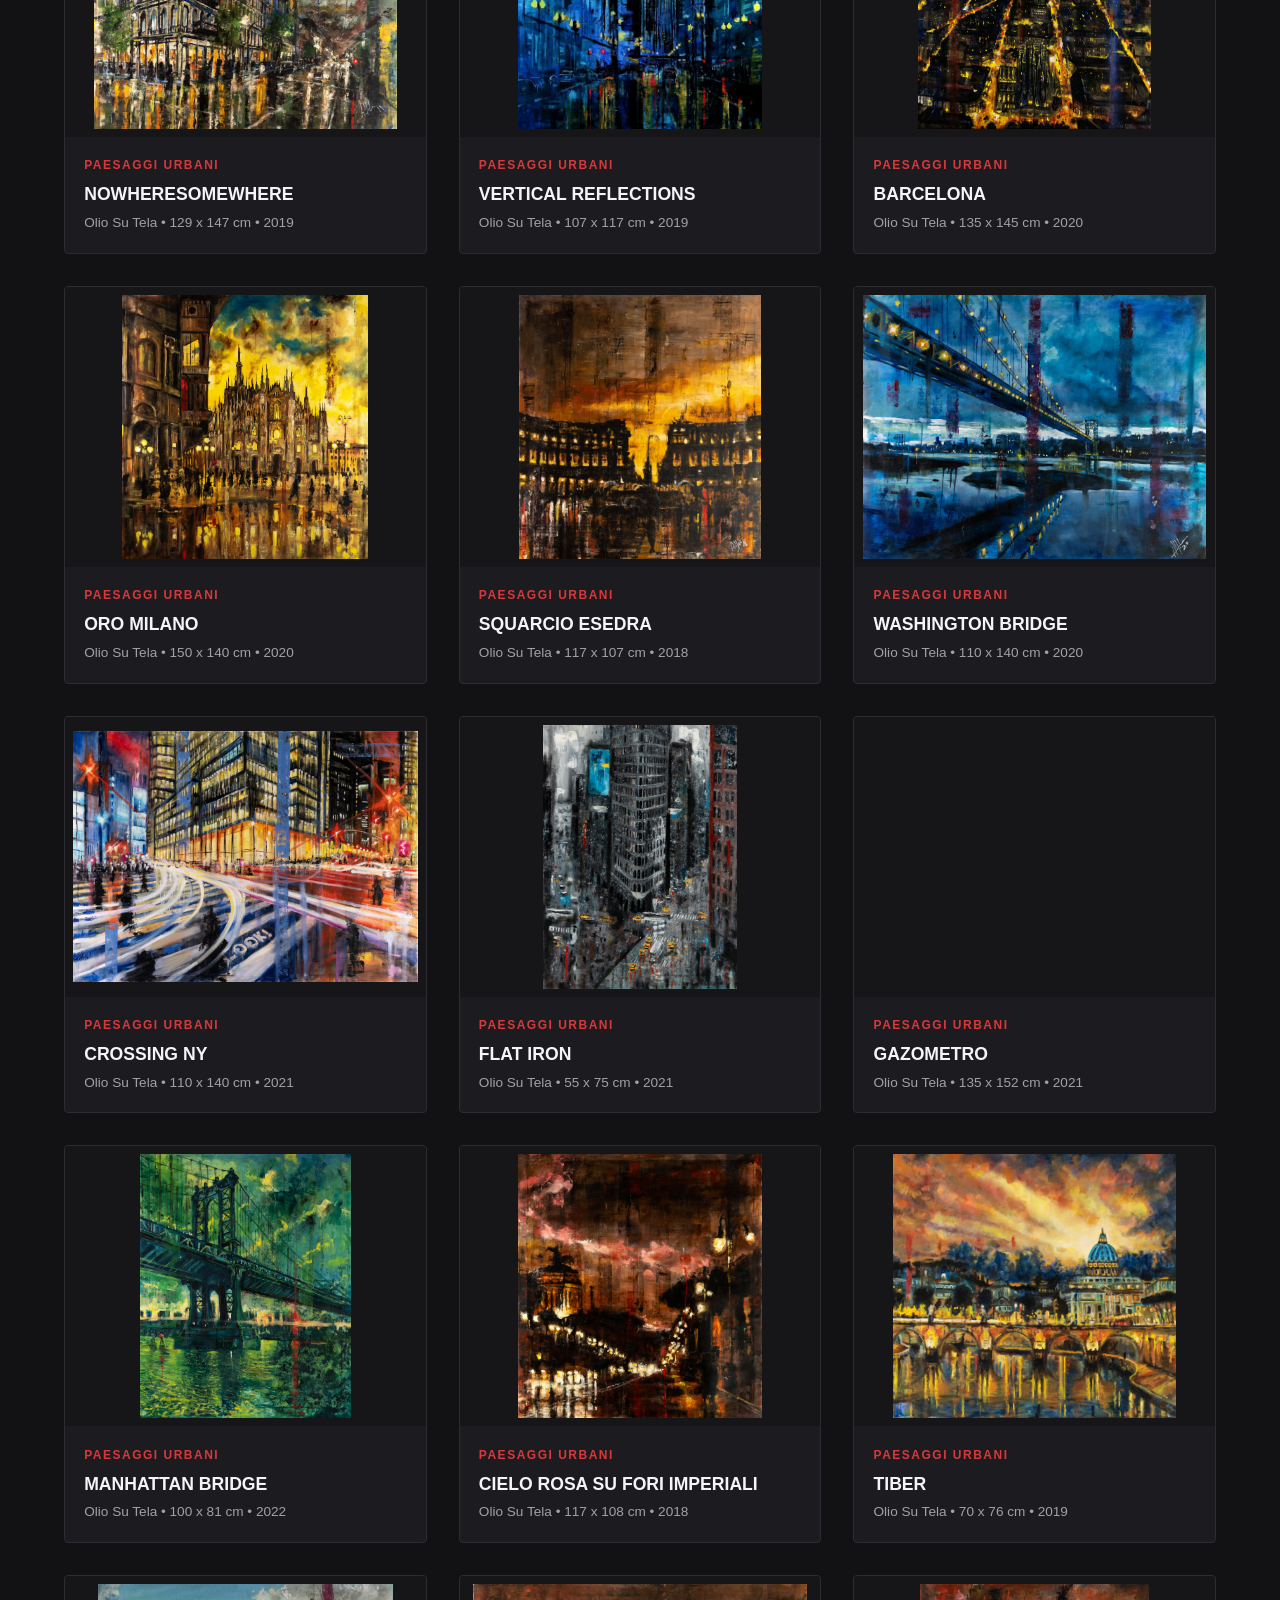
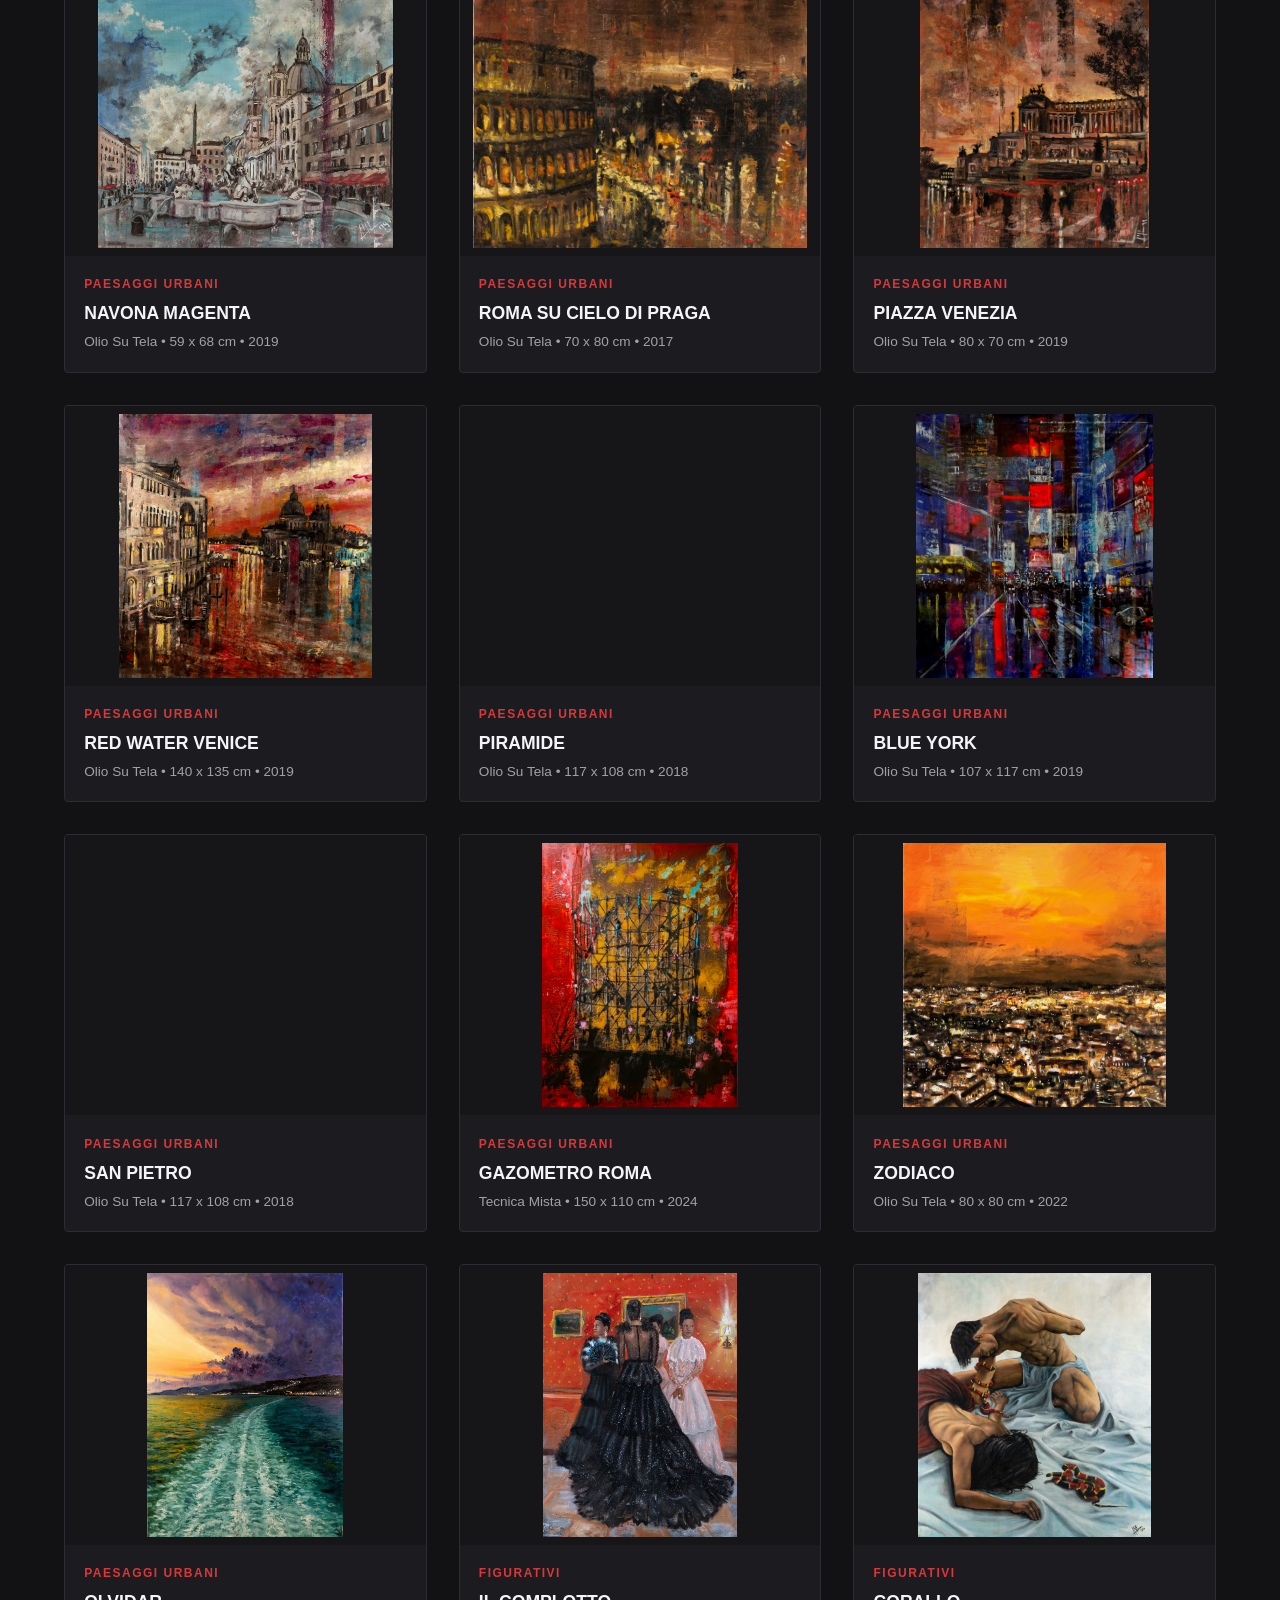
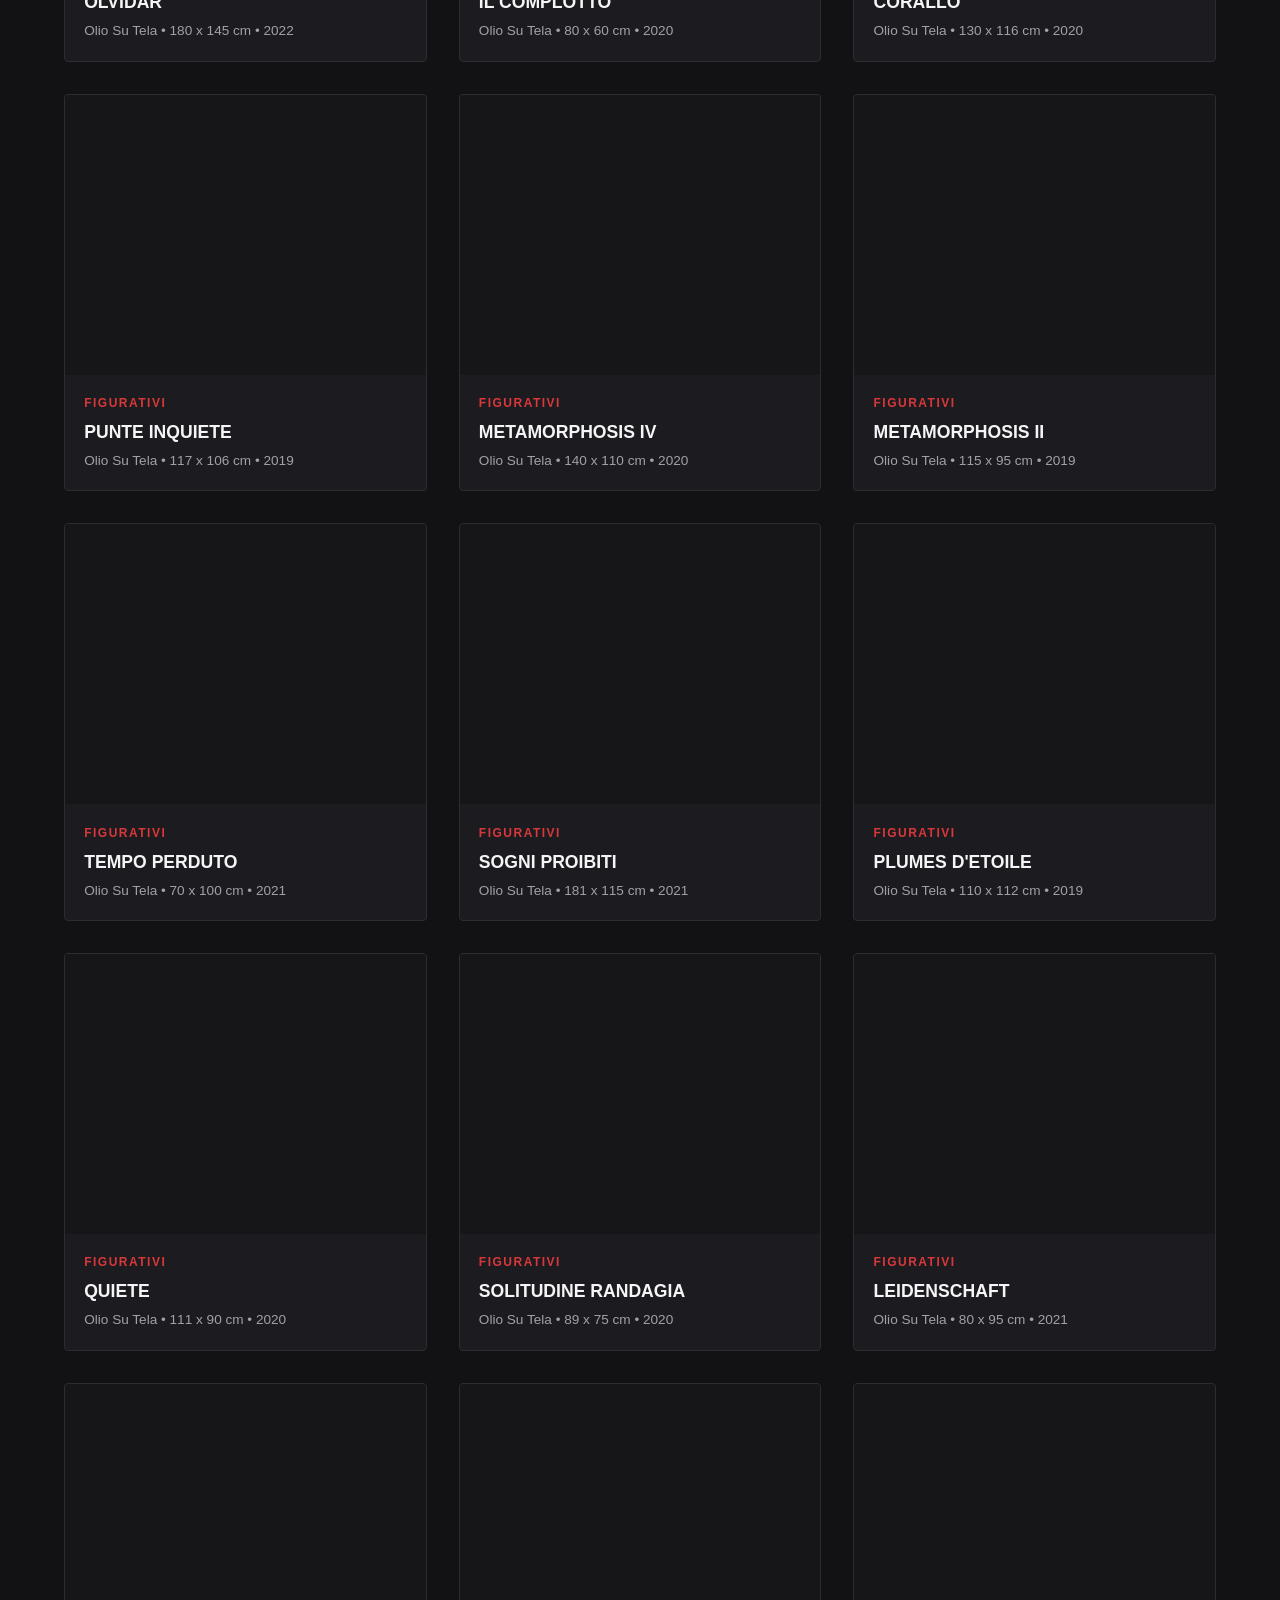
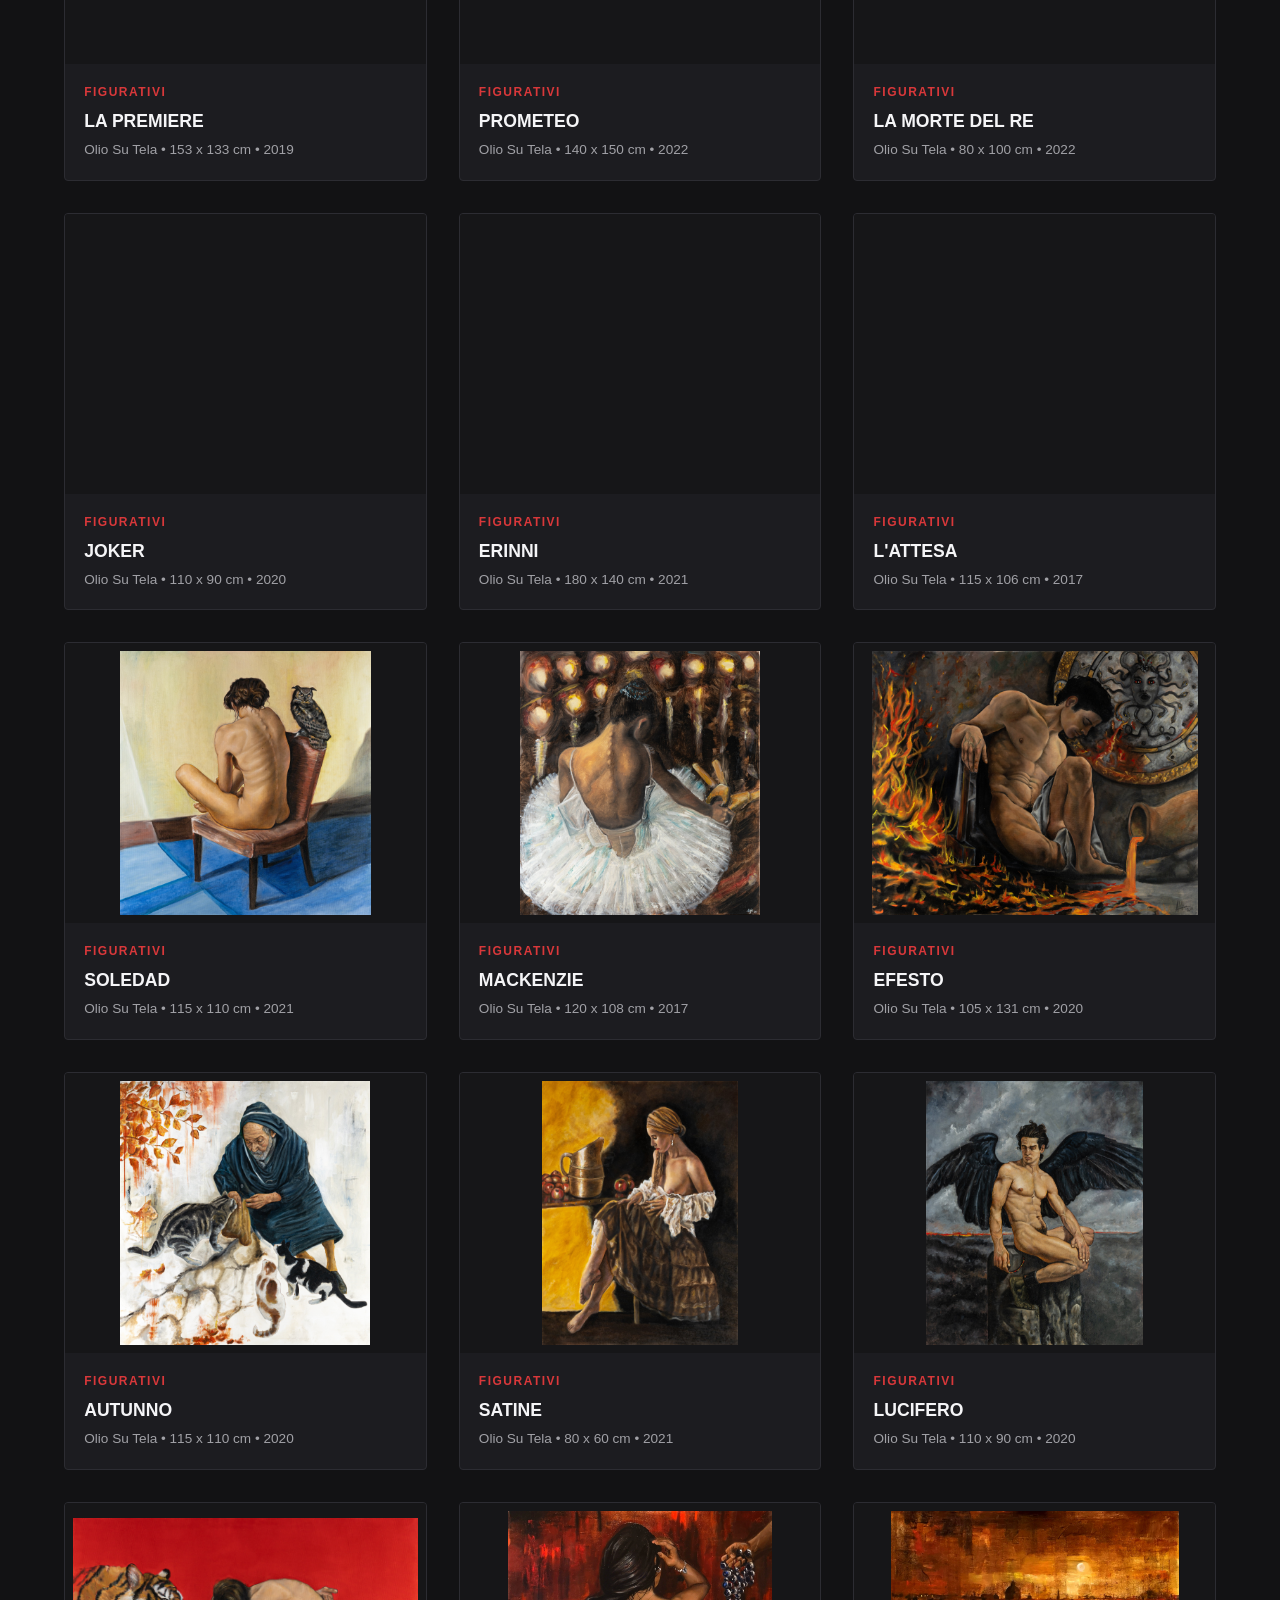
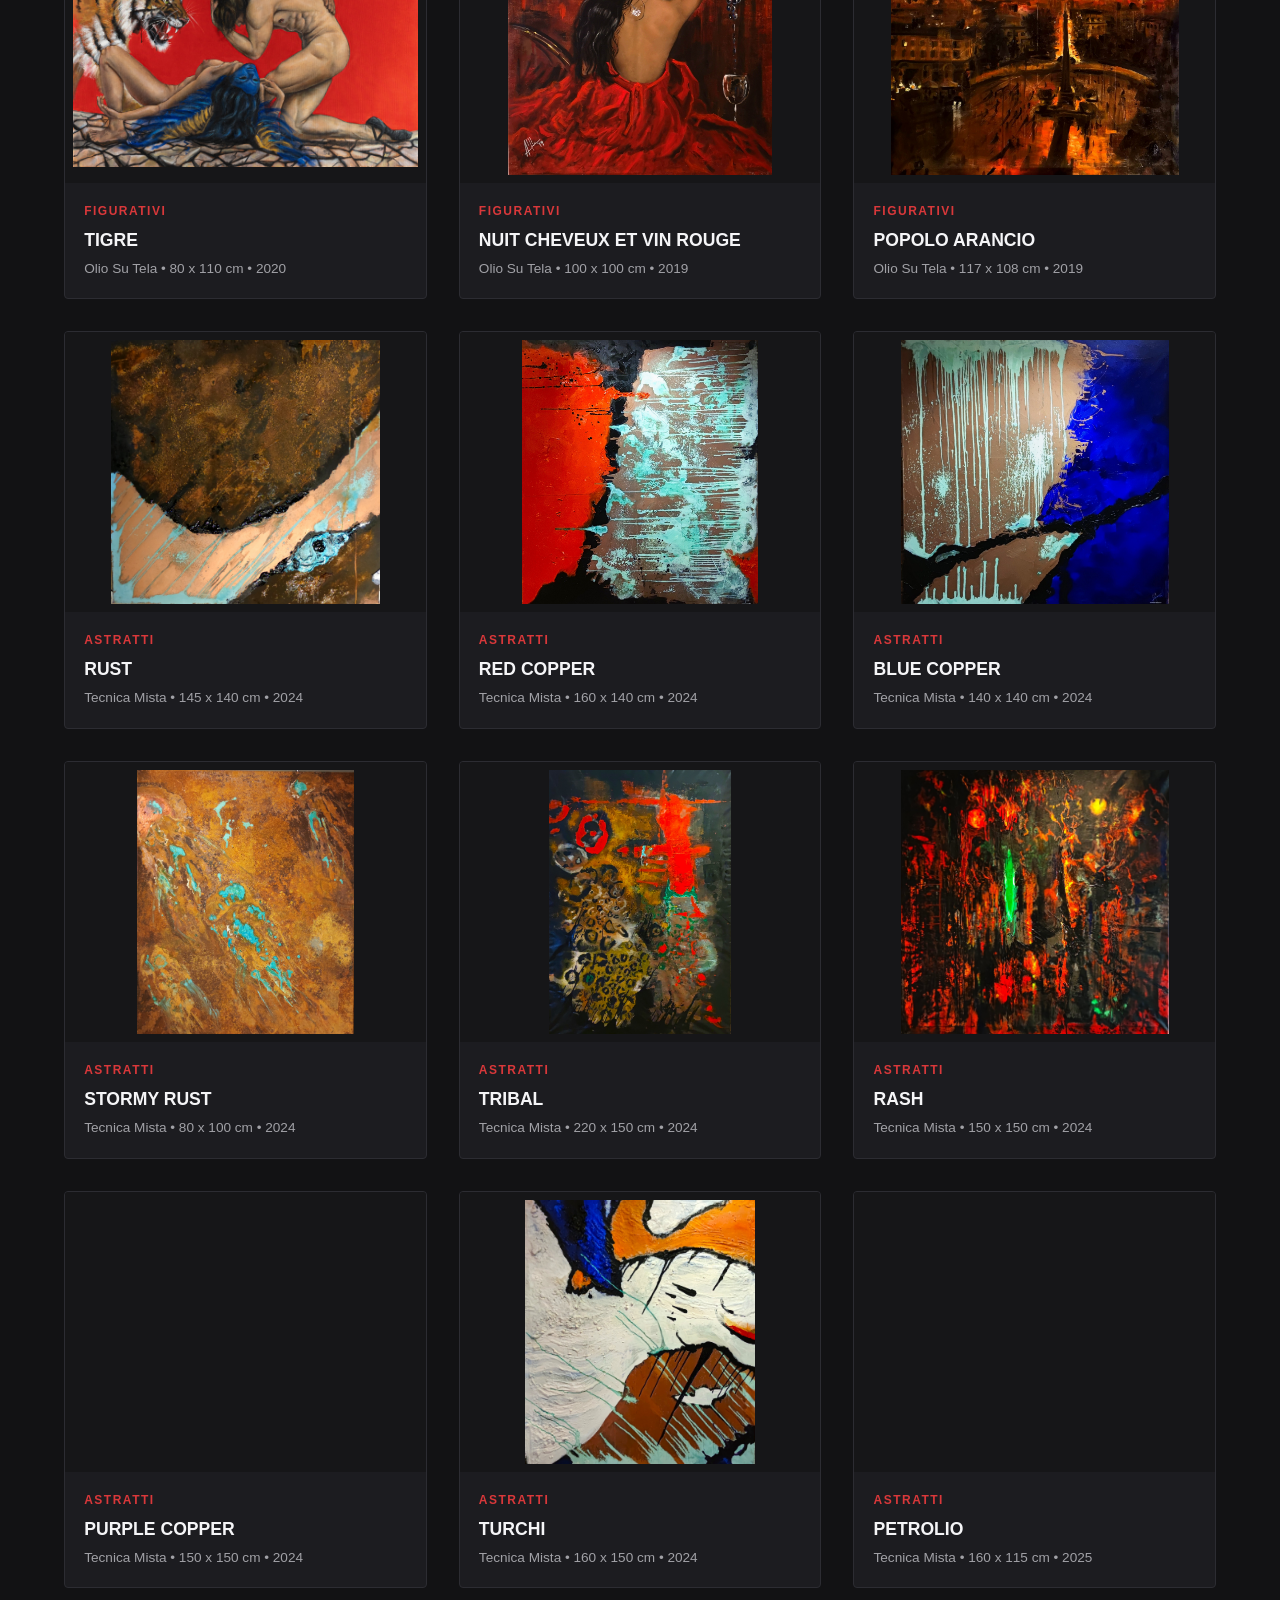
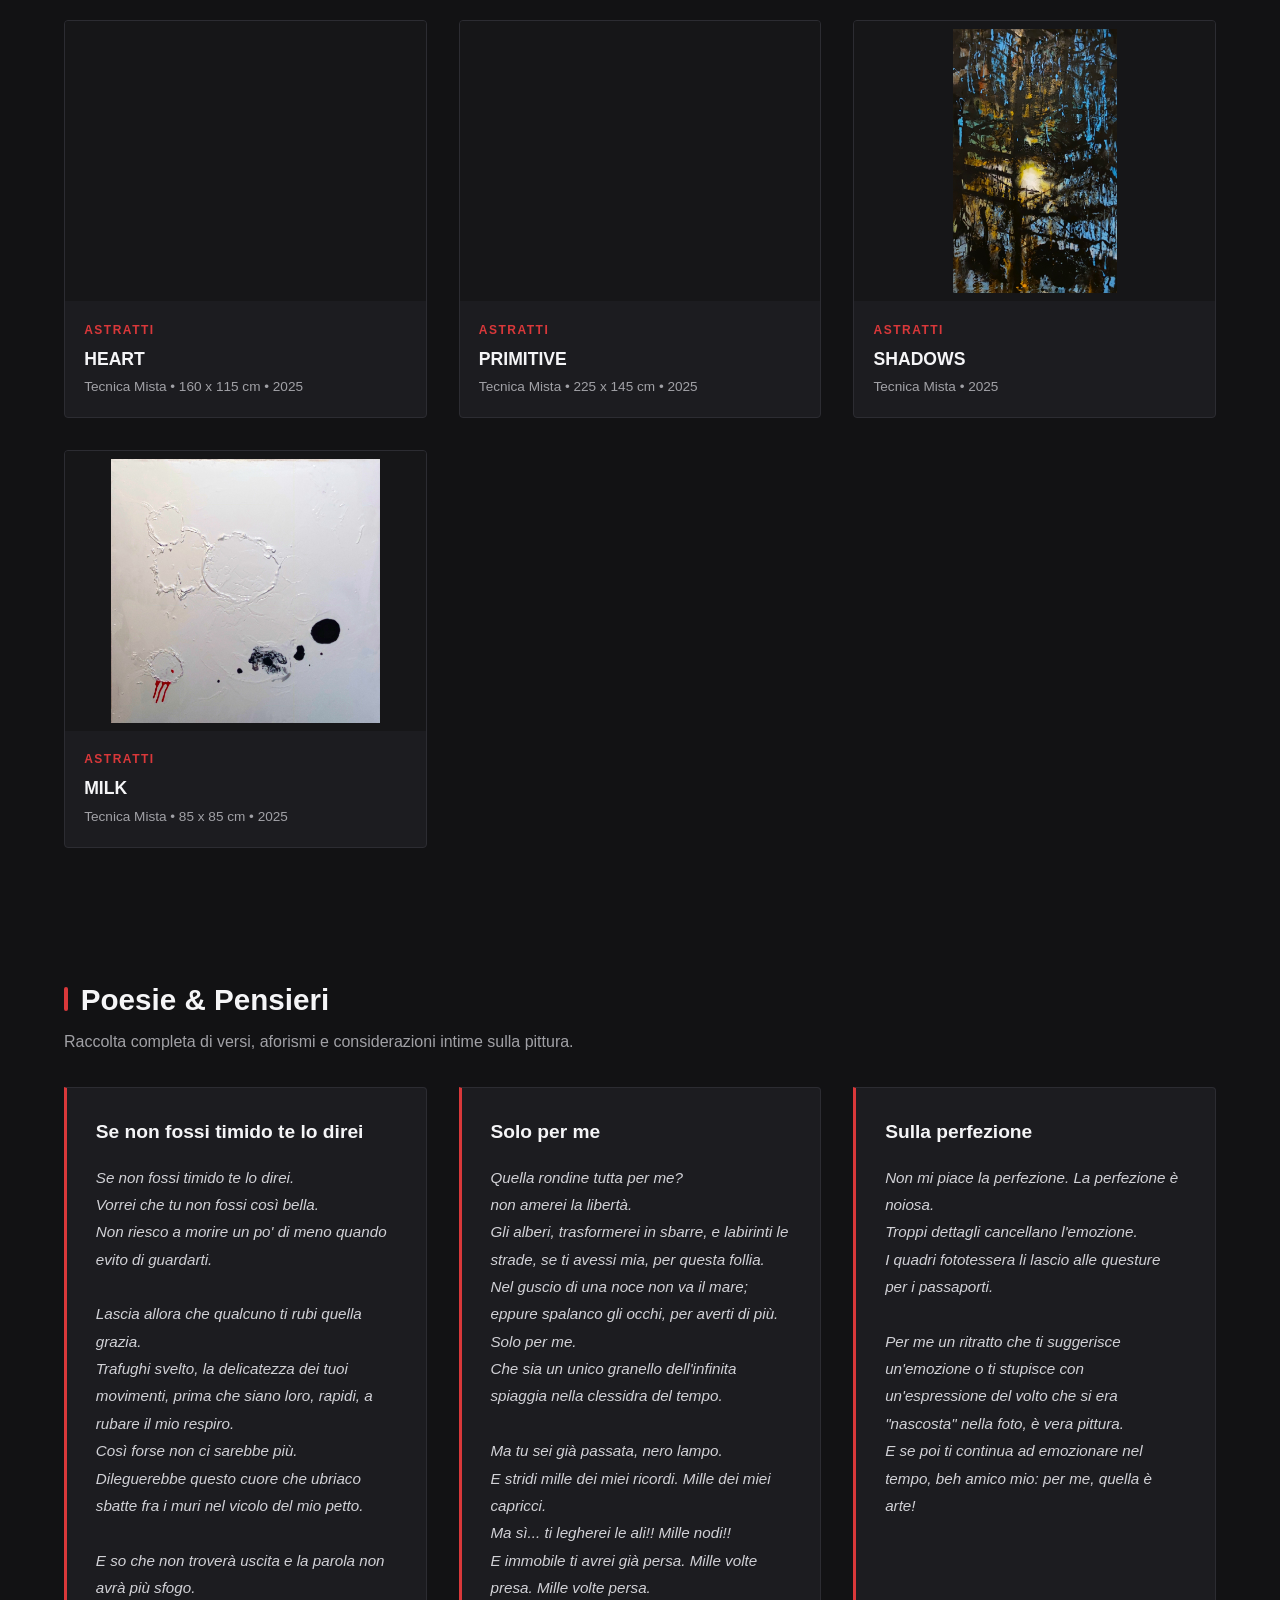
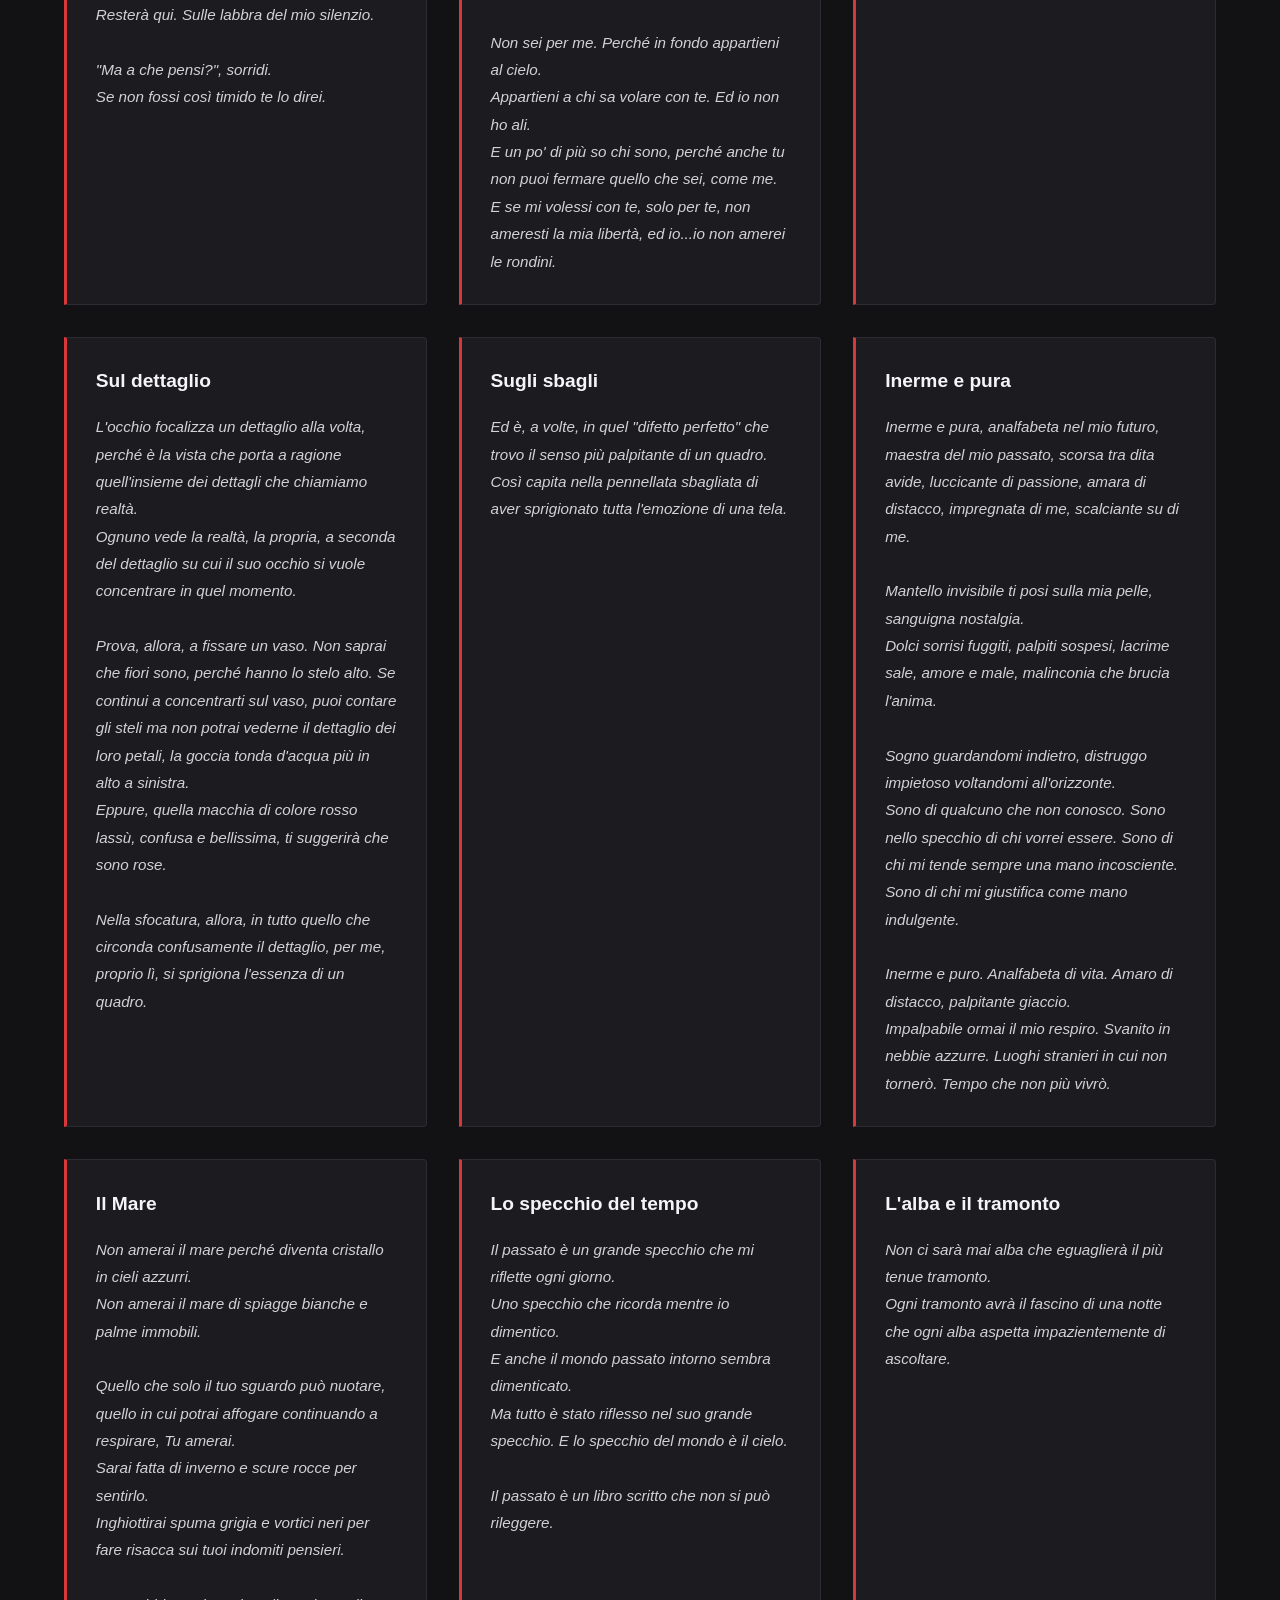
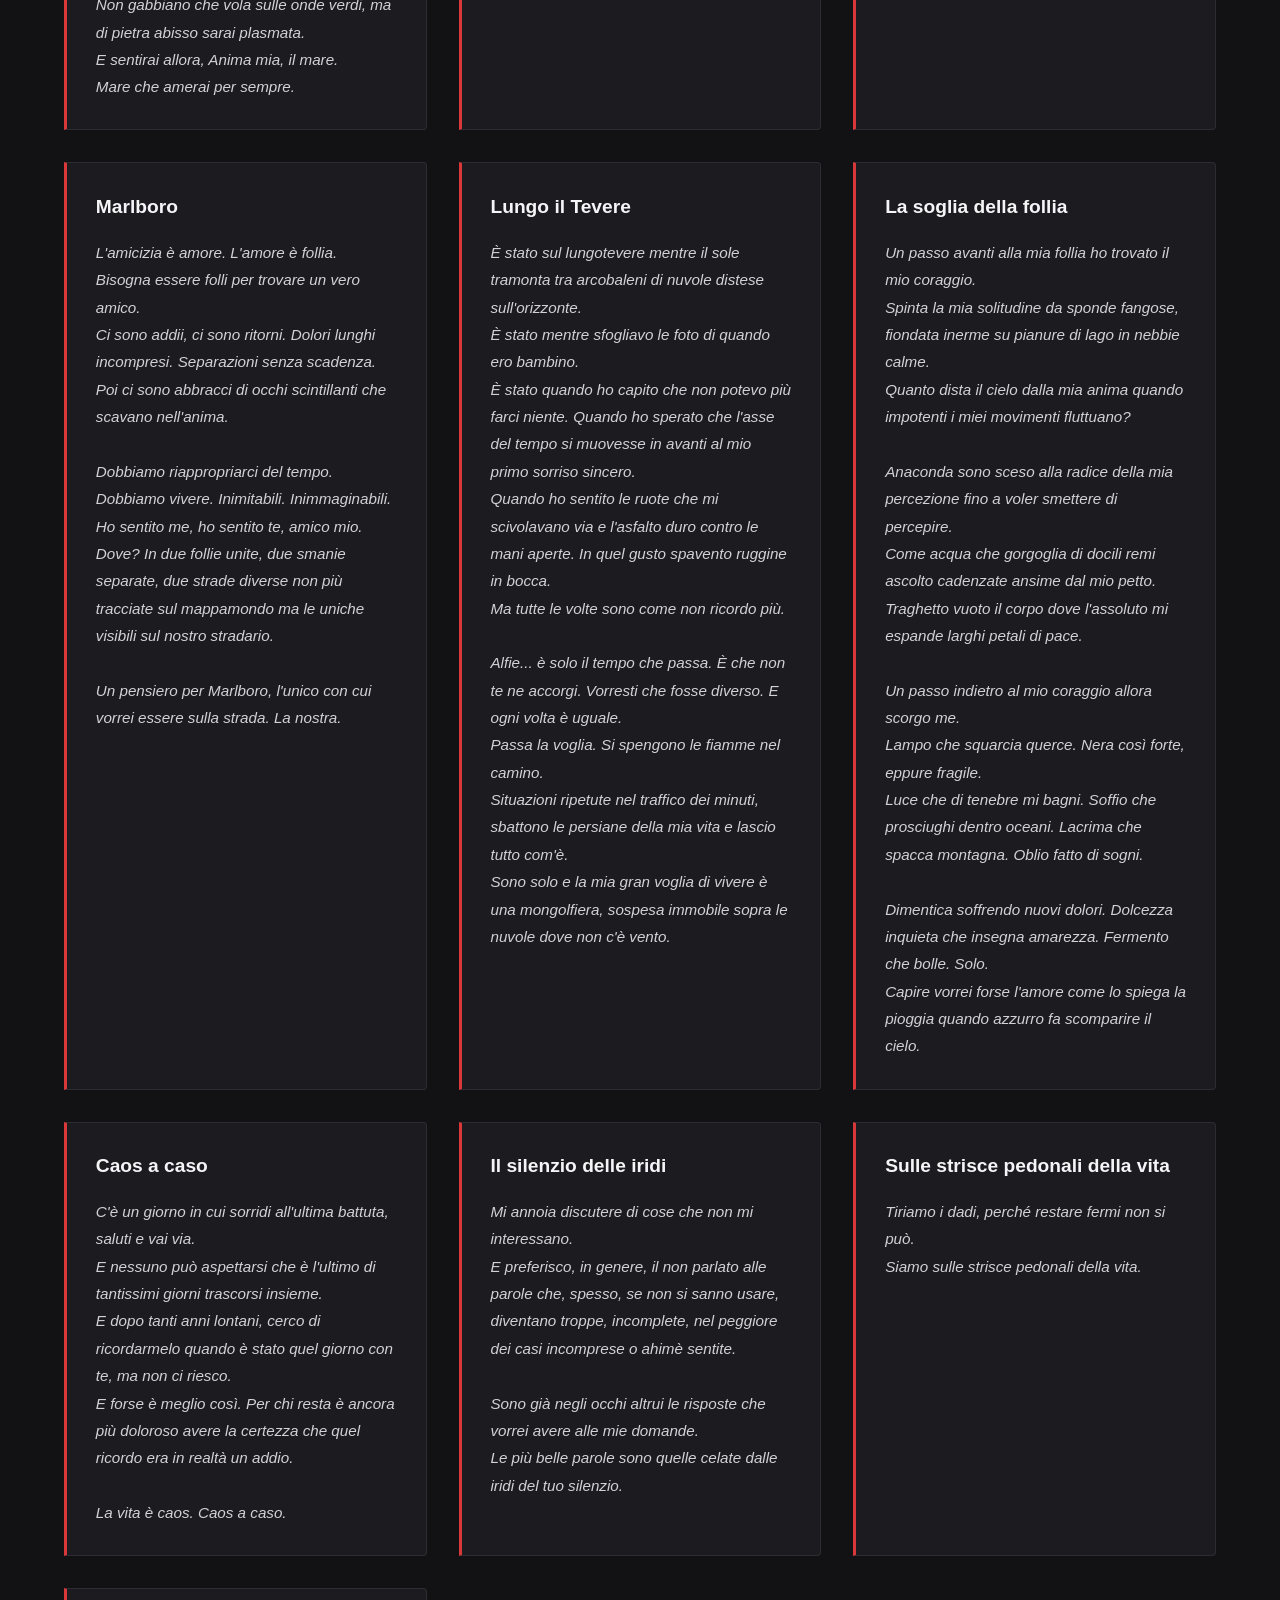
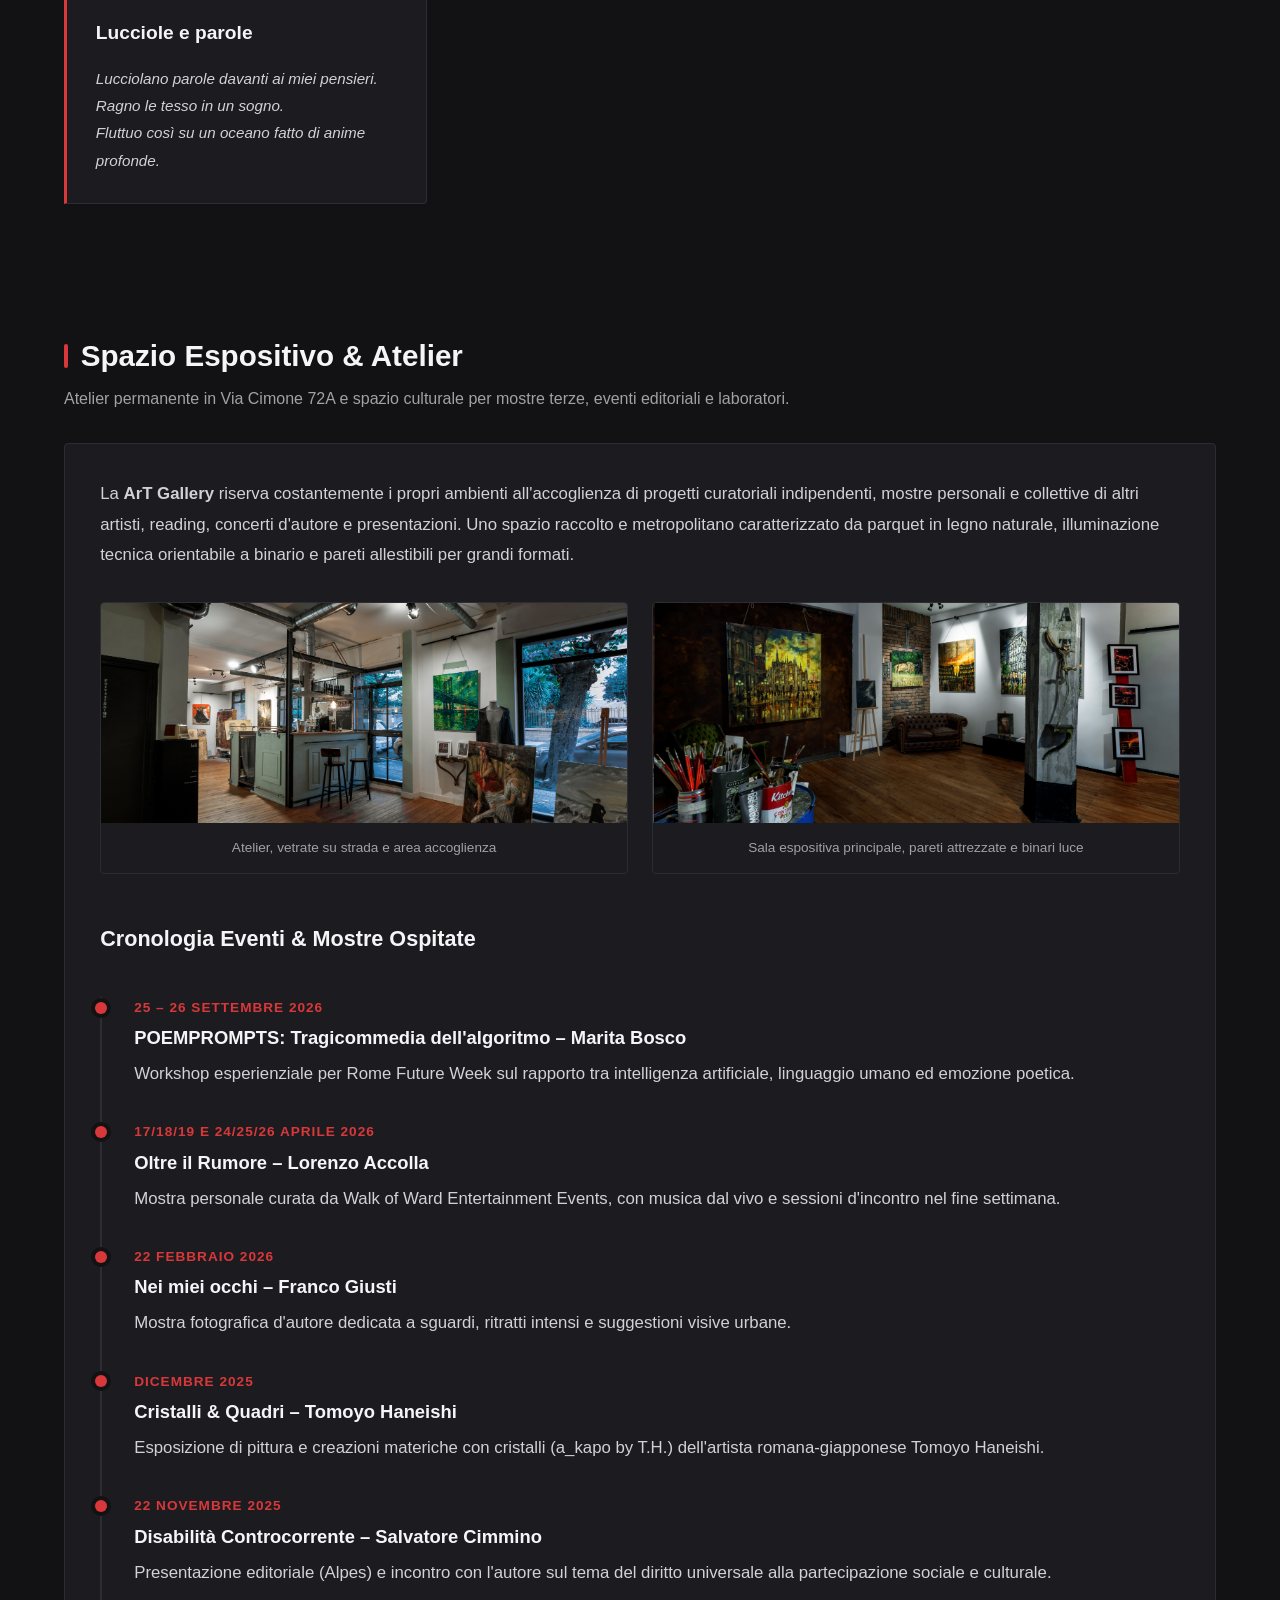
==== commit bb59521d: "Update anteprima.html" ====
--- a/anteprima.html
+++ b/anteprima.html
@@ -331,7 +331,7 @@
       {"title": "HEART", "cat": "Astratti", "dim": "160 x 115 cm", "tec": "Tecnica Mista", "year": "2025", "price": "", "status": "Disponibile", "img": "1758370194536.jpg"},
       {"title": "PRIMITIVE", "cat": "Astratti", "dim": "225 x 145 cm", "tec": "Tecnica Mista", "year": "2025", "price": "", "status": "Disponibile", "img": "primitiv_d832cbf2-e4f4-4c83-bec2-45ac5ce9cd6b.jpg"},
       {"title": "SHADOWS", "cat": "Astratti", "dim": "", "tec": "Tecnica Mista", "year": "2025", "price": "", "status": "Disponibile", "img": "shadows.jpg"},
-      {"title": "MILK", "cat": "Astratti", "dim": "85 x 85 cm", "tec": "Tecnica Mista", "year": "2025", "price": "", "status": "Disponibile", "img": "white.jpg"}
+      {"title": "MILK", "cat": "Astratti", "dim": "85 x 85 cm", "tec": "Tecnica Mista", "year": "2025", "price": "", "status": "Disponibile", "img": "MILK.jpg"}
     ];
     /* Raccolta Poesie e Pensieri */
     const poesie = [
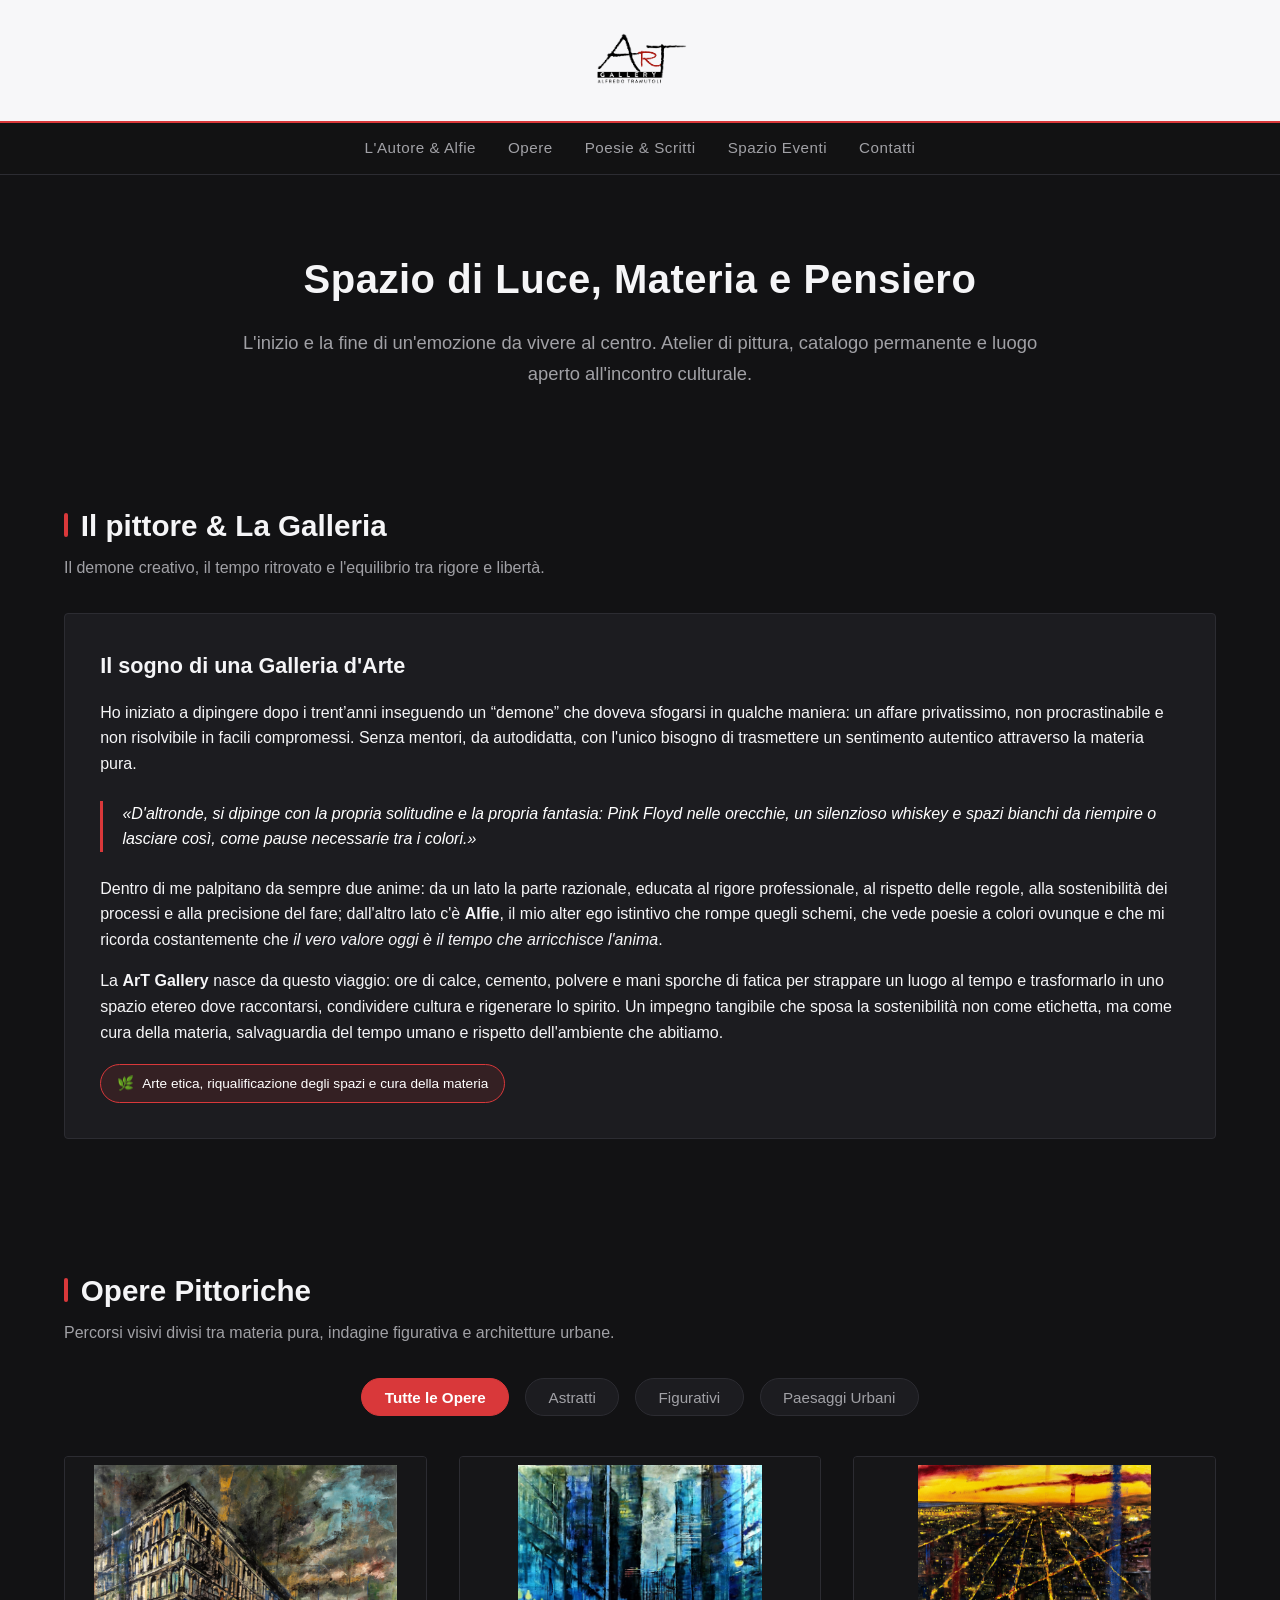
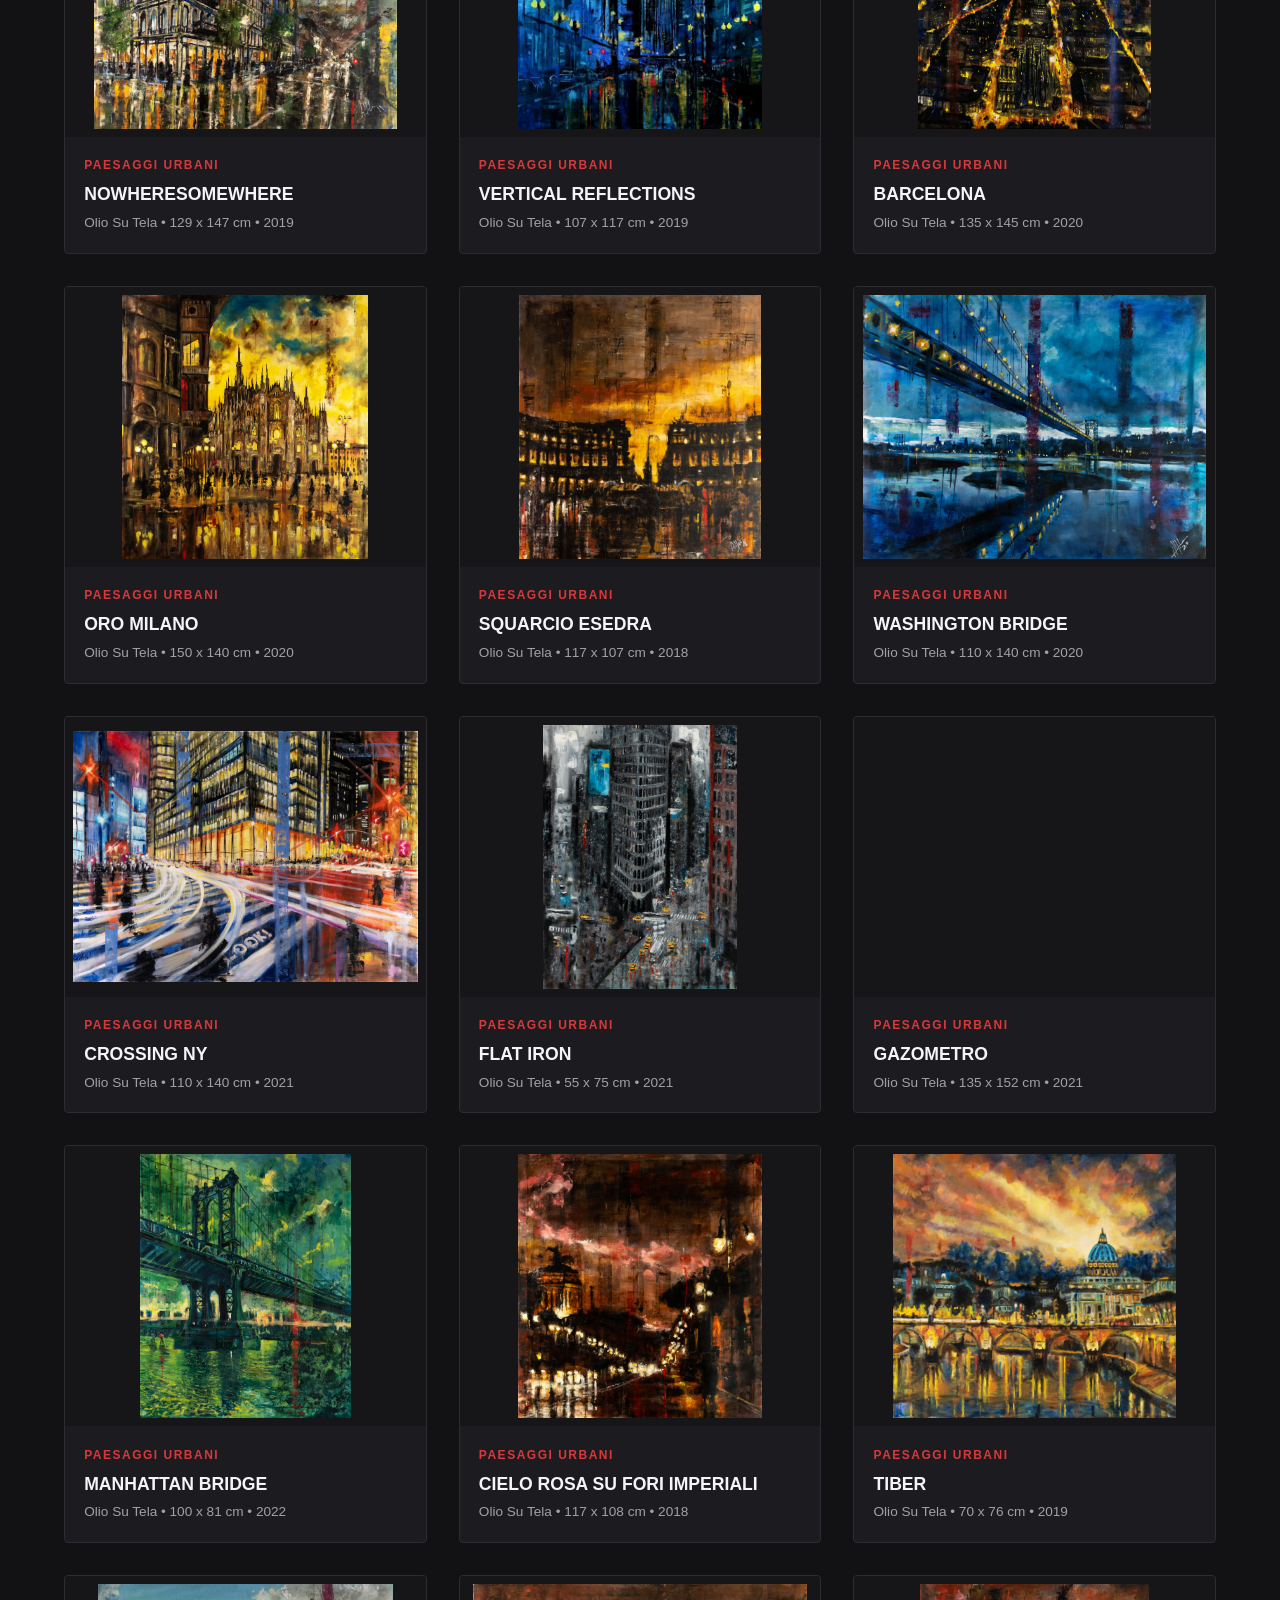
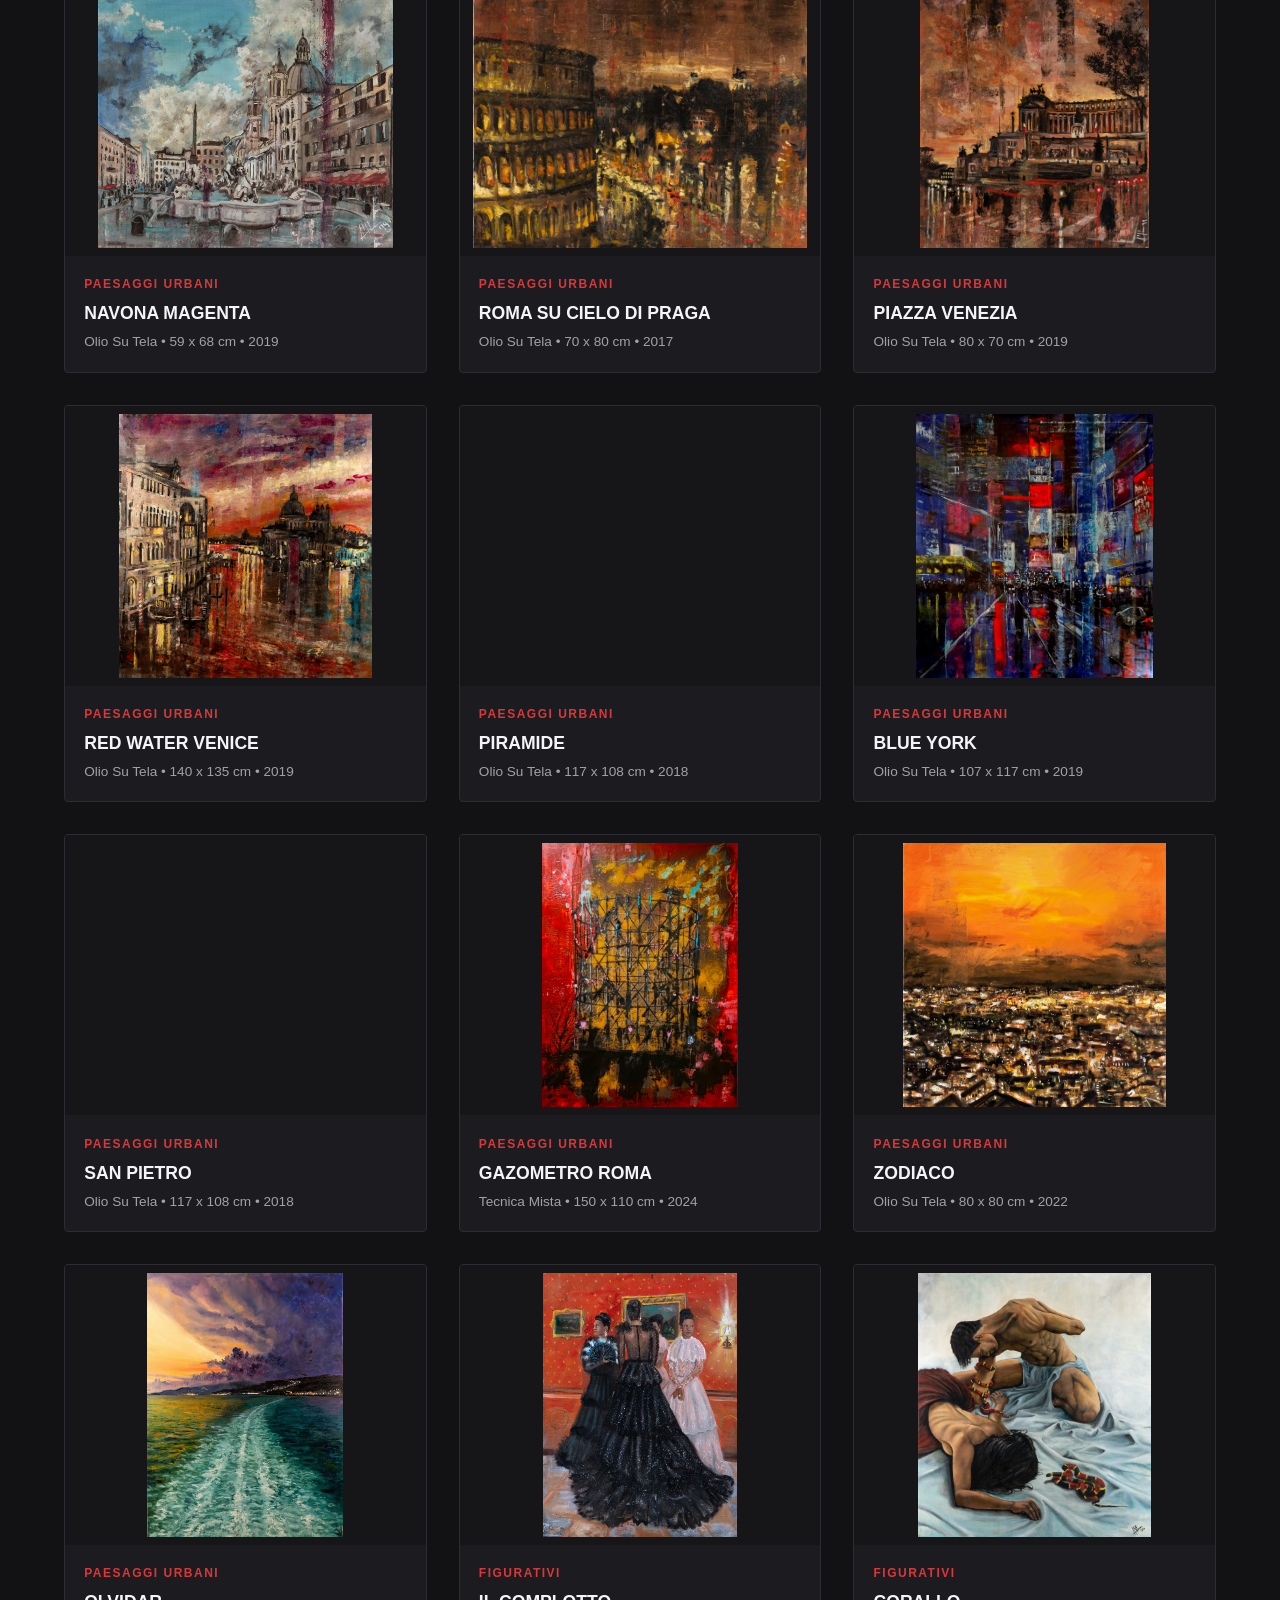
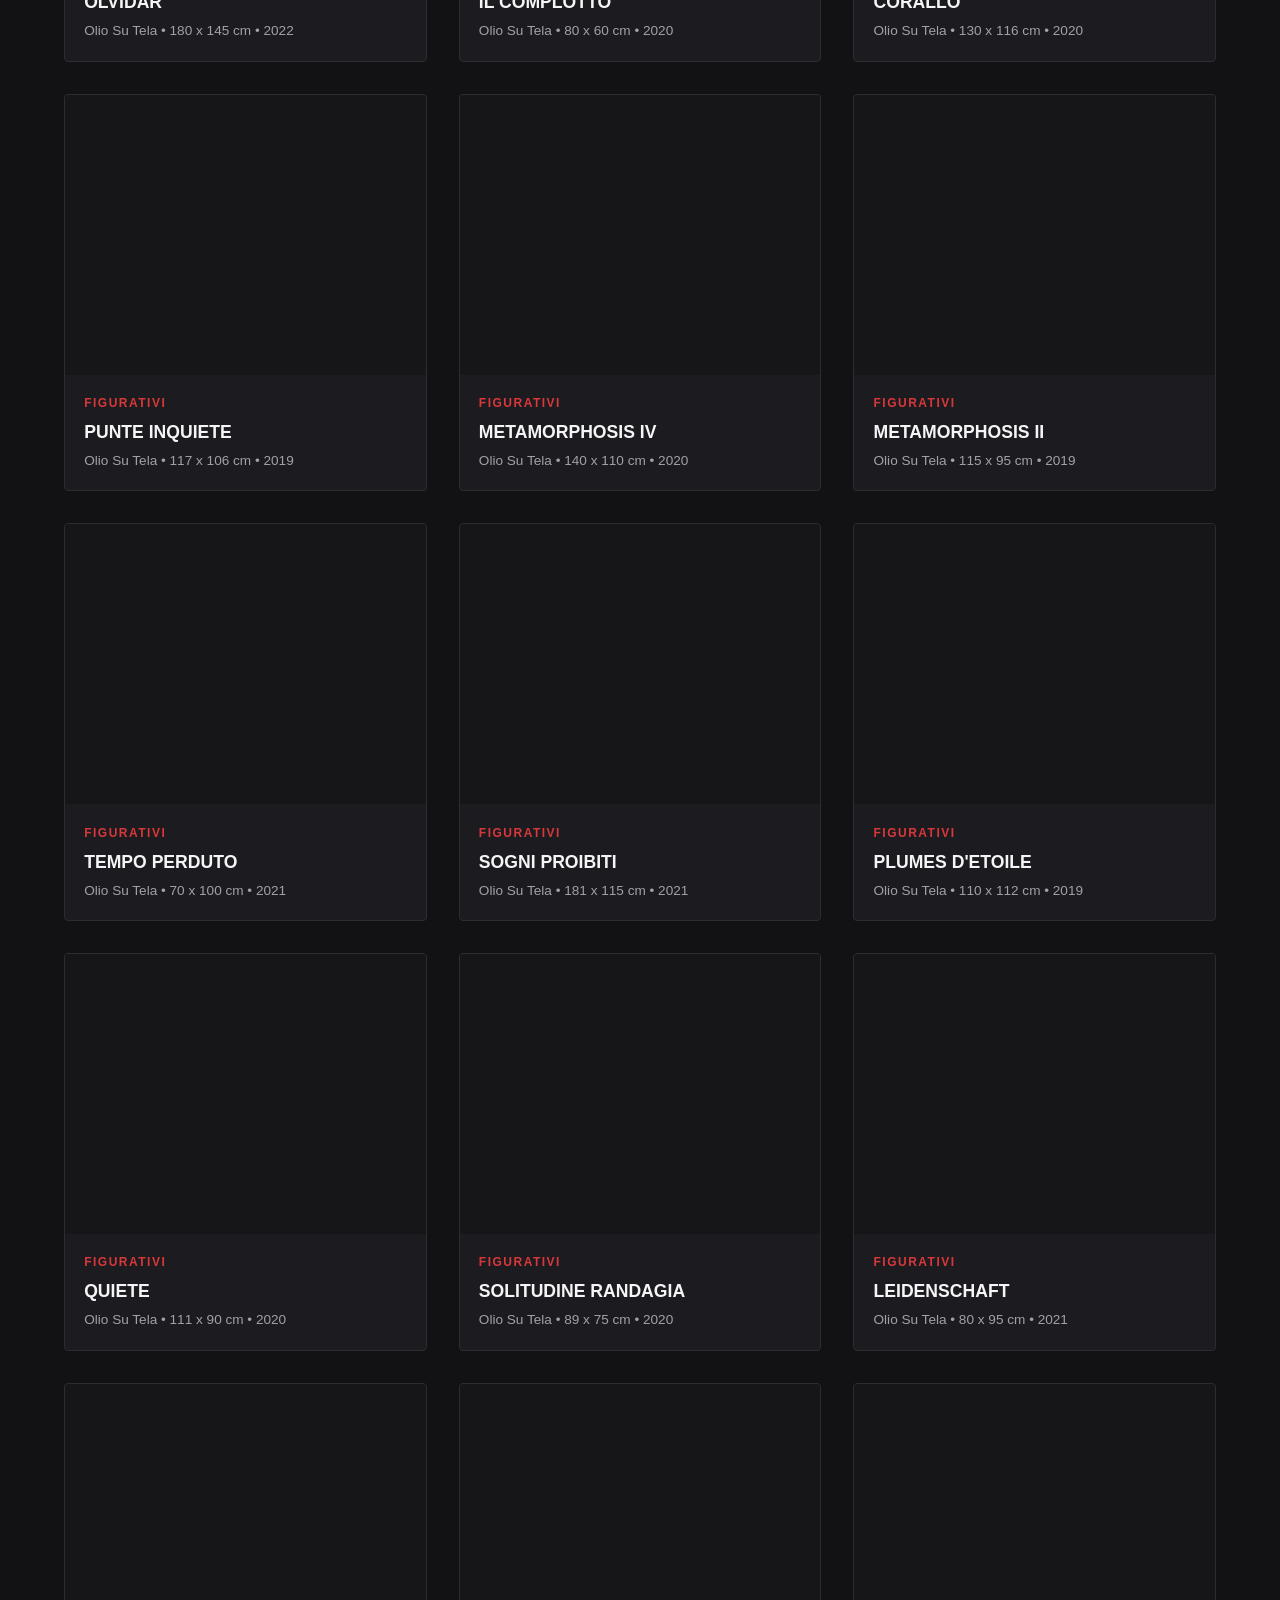
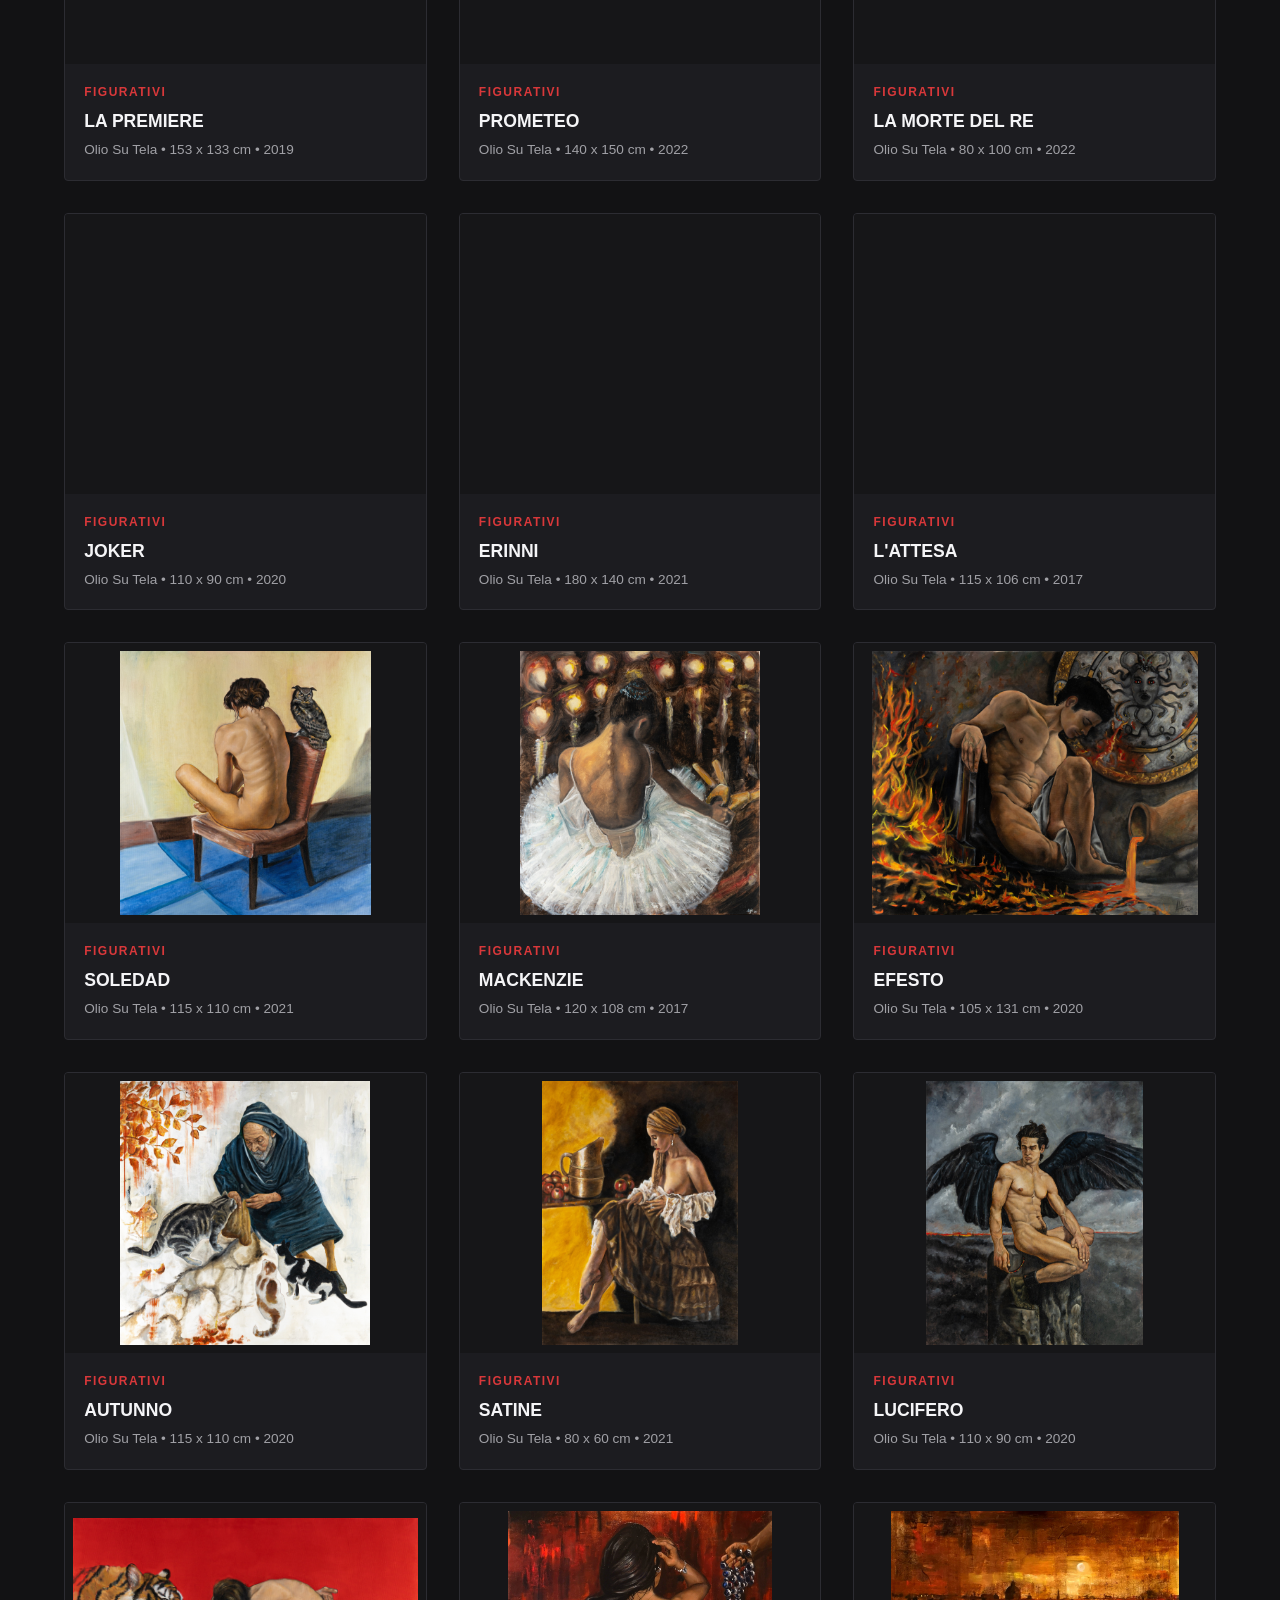
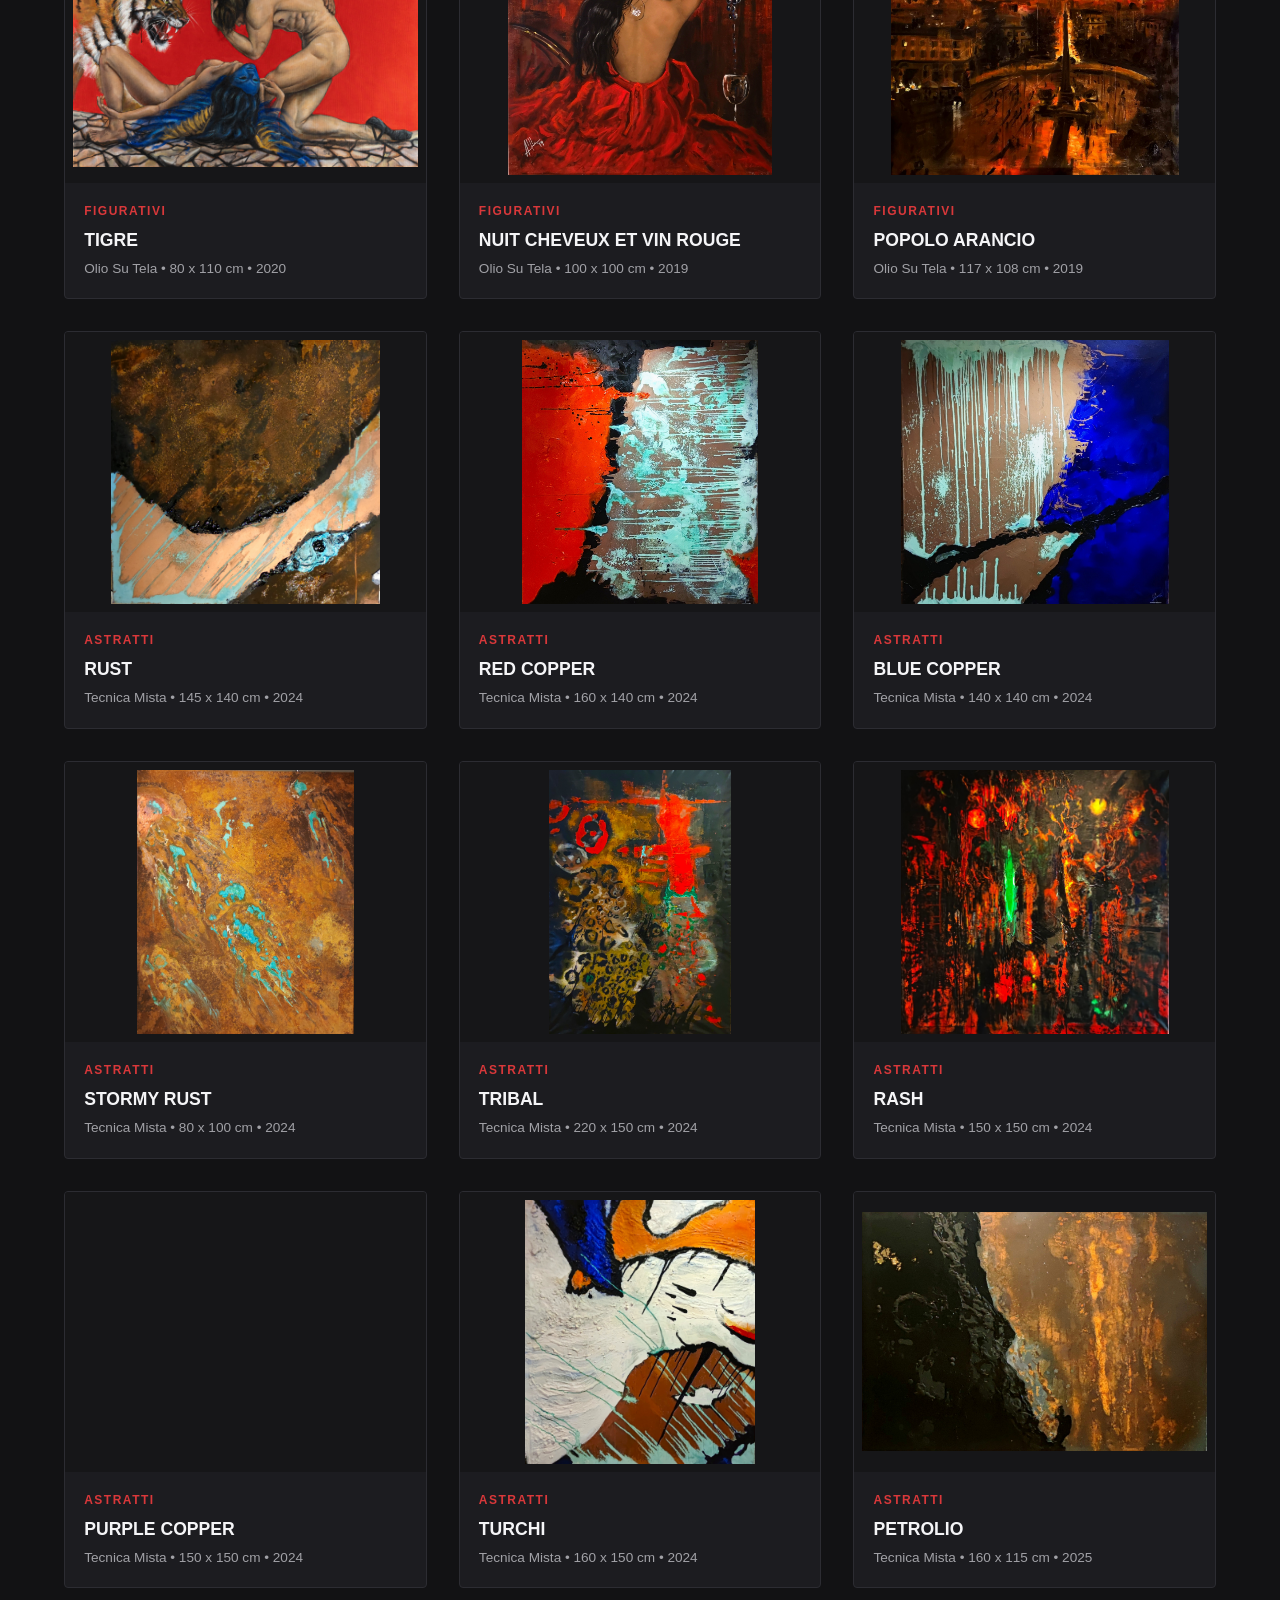
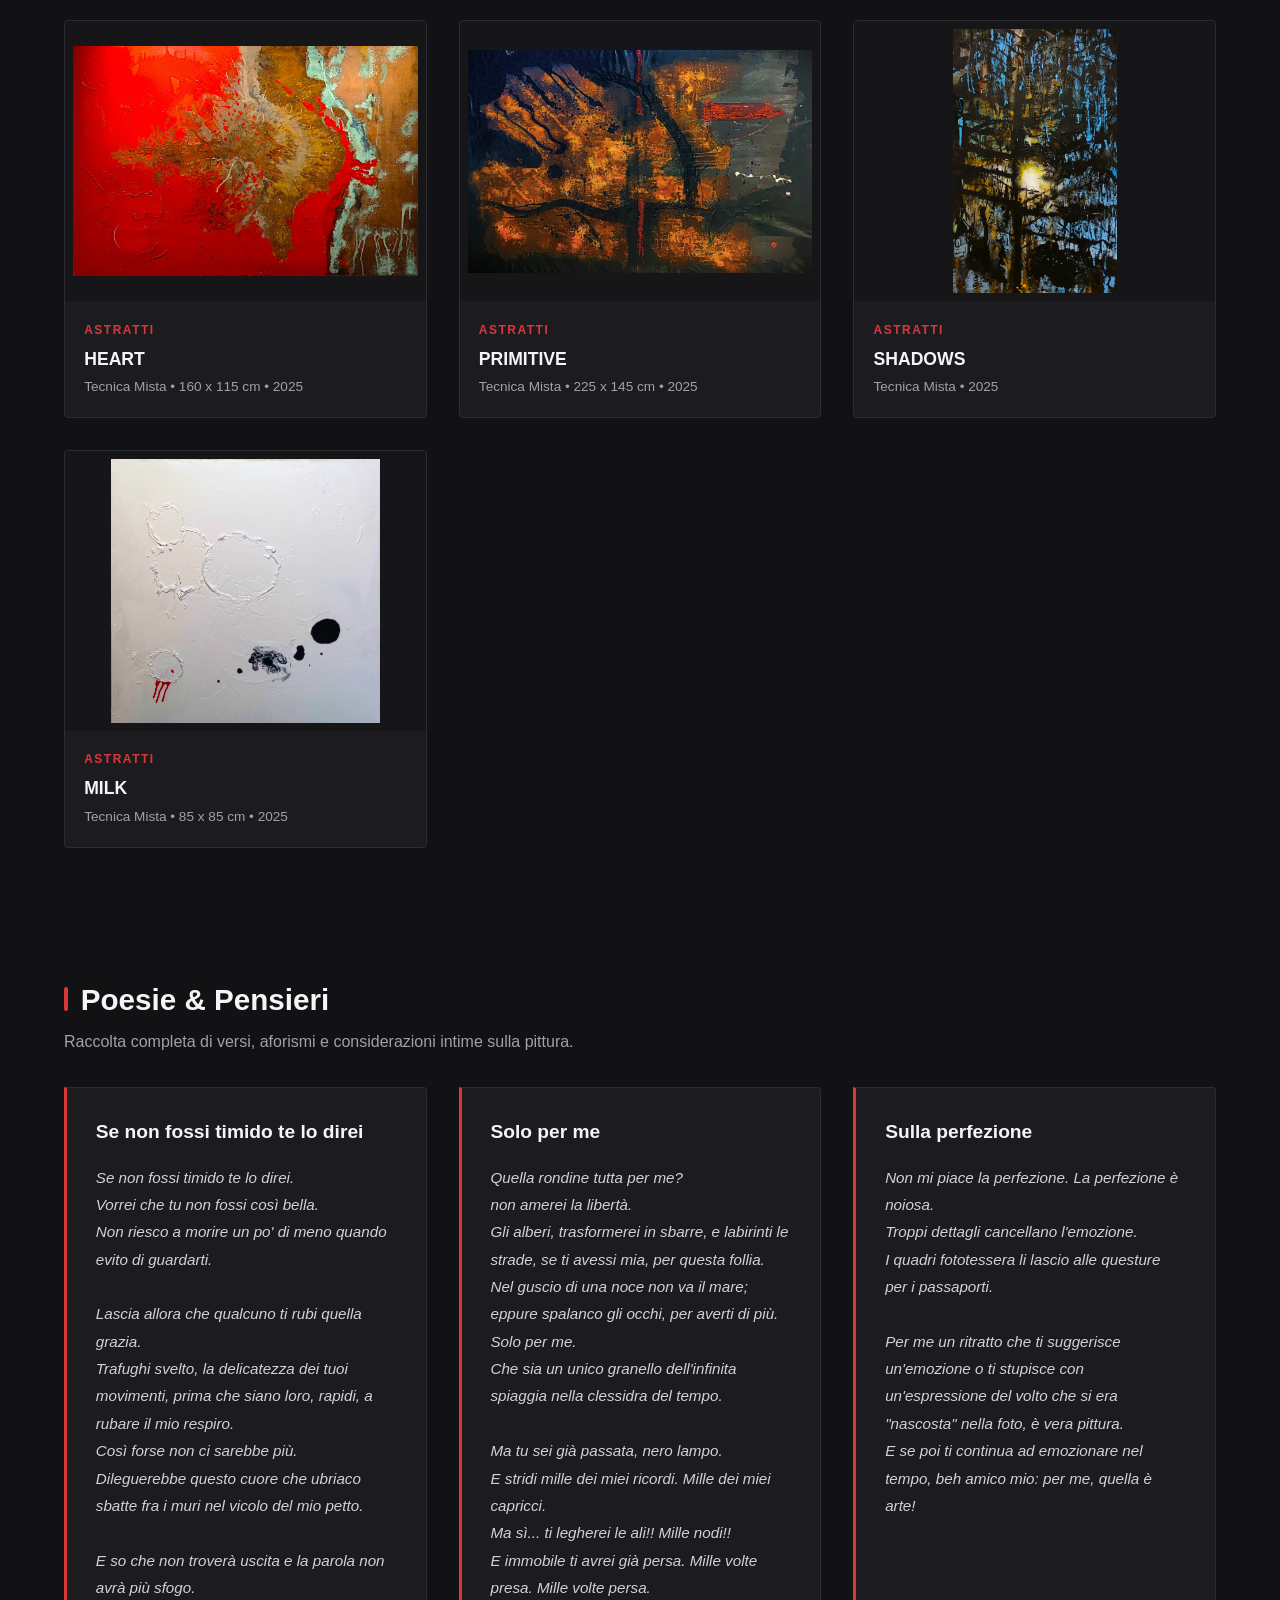
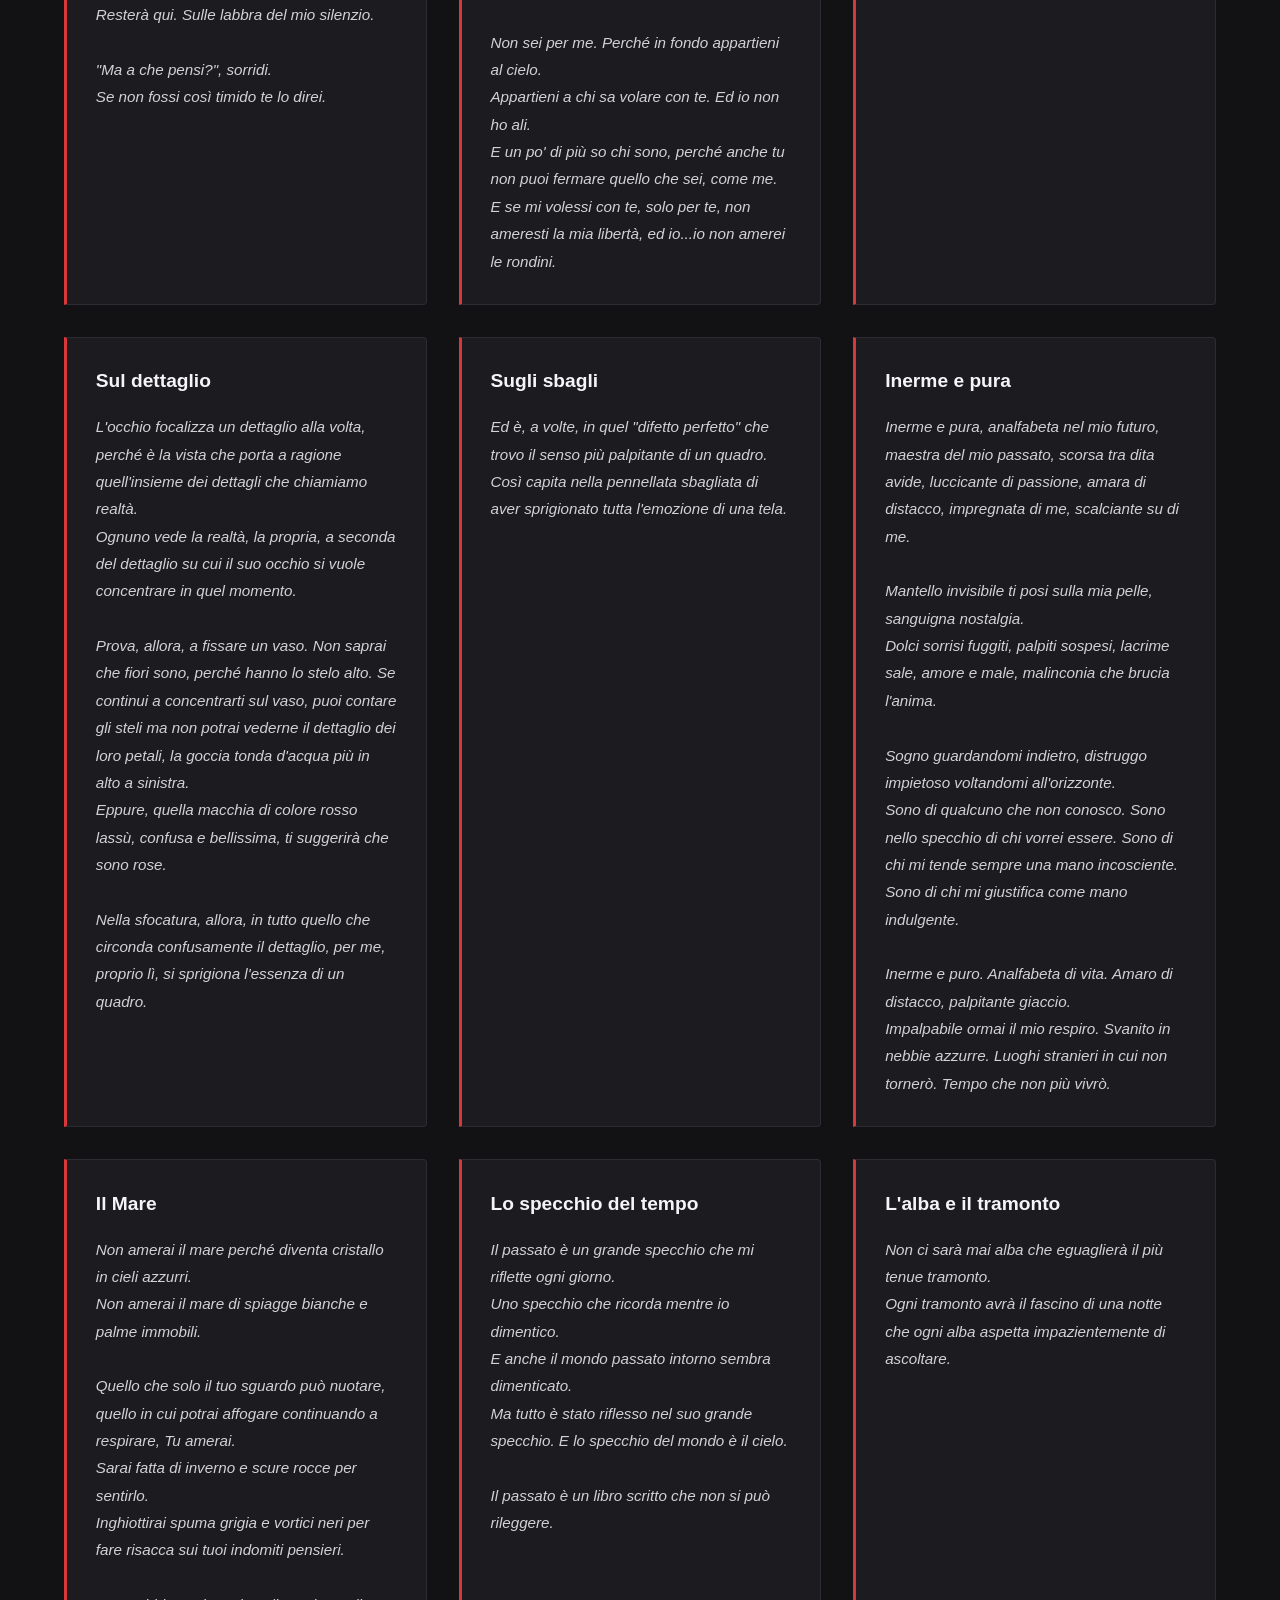
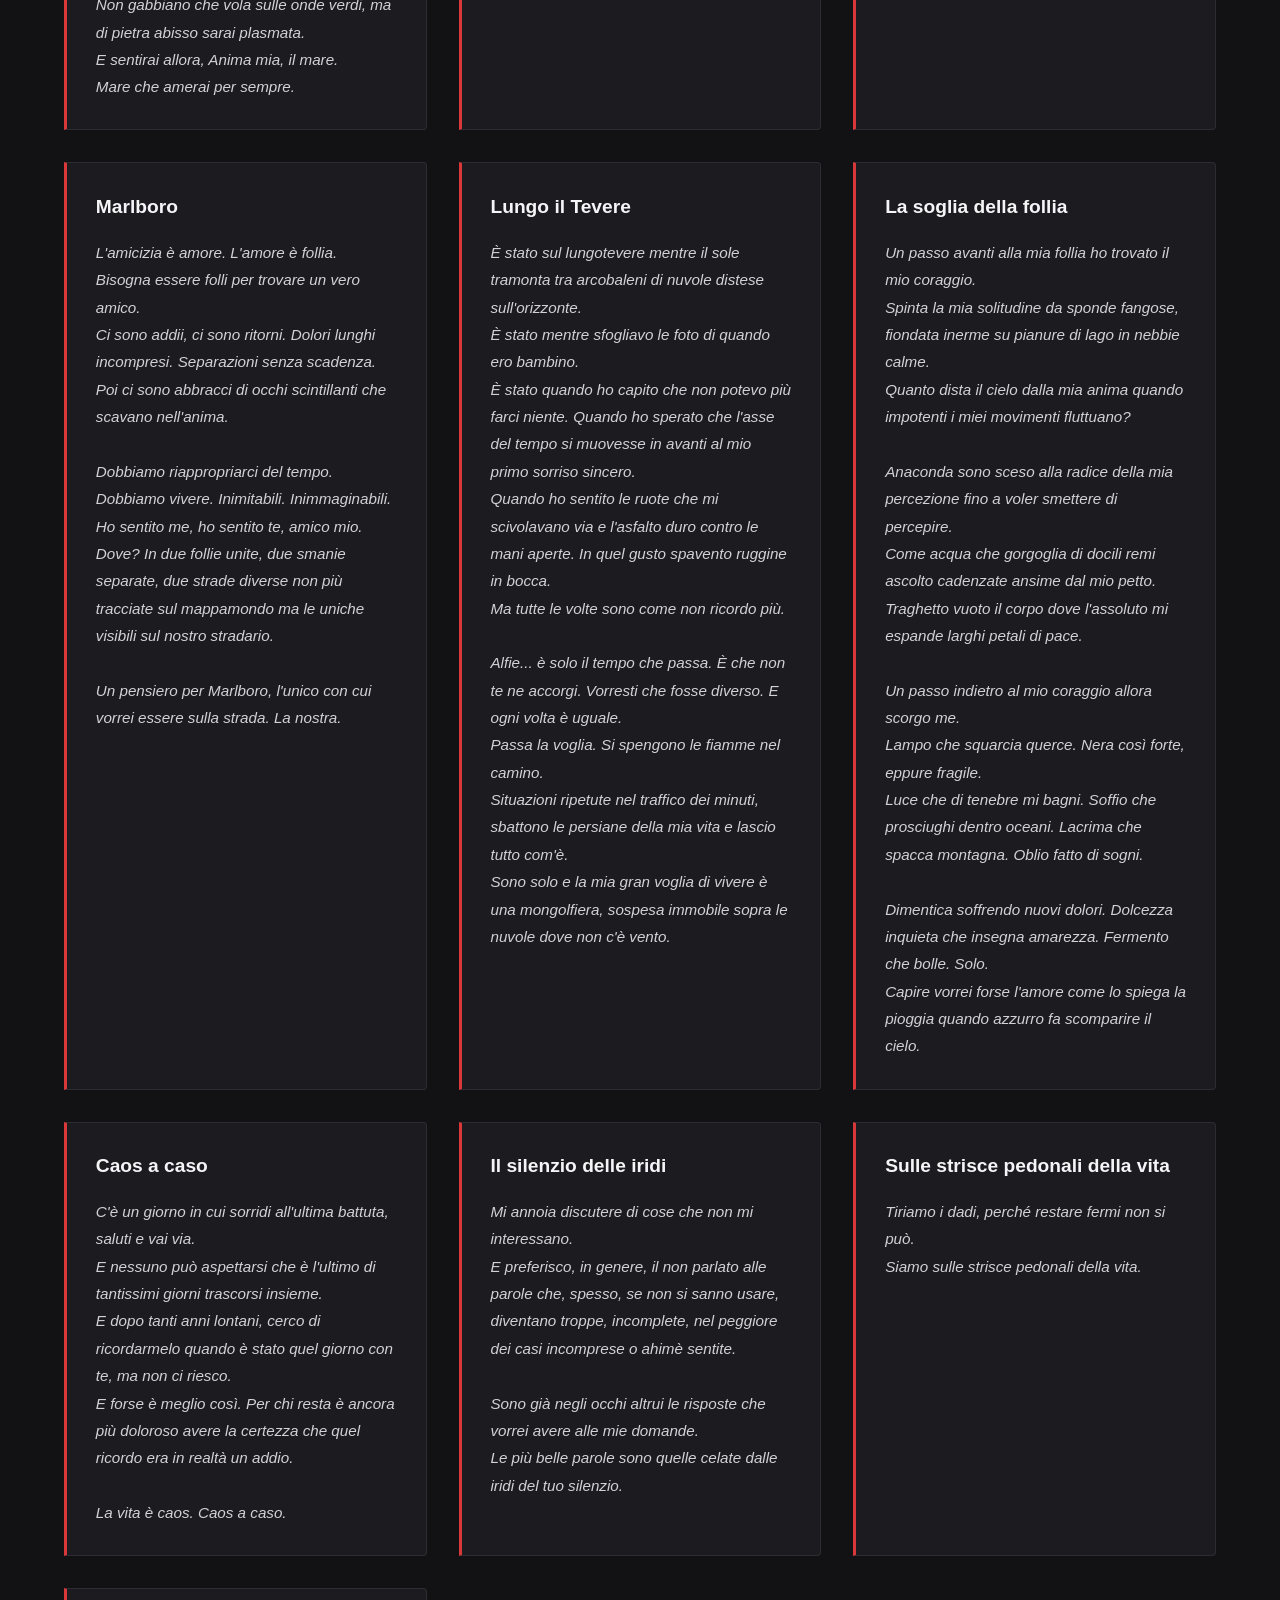
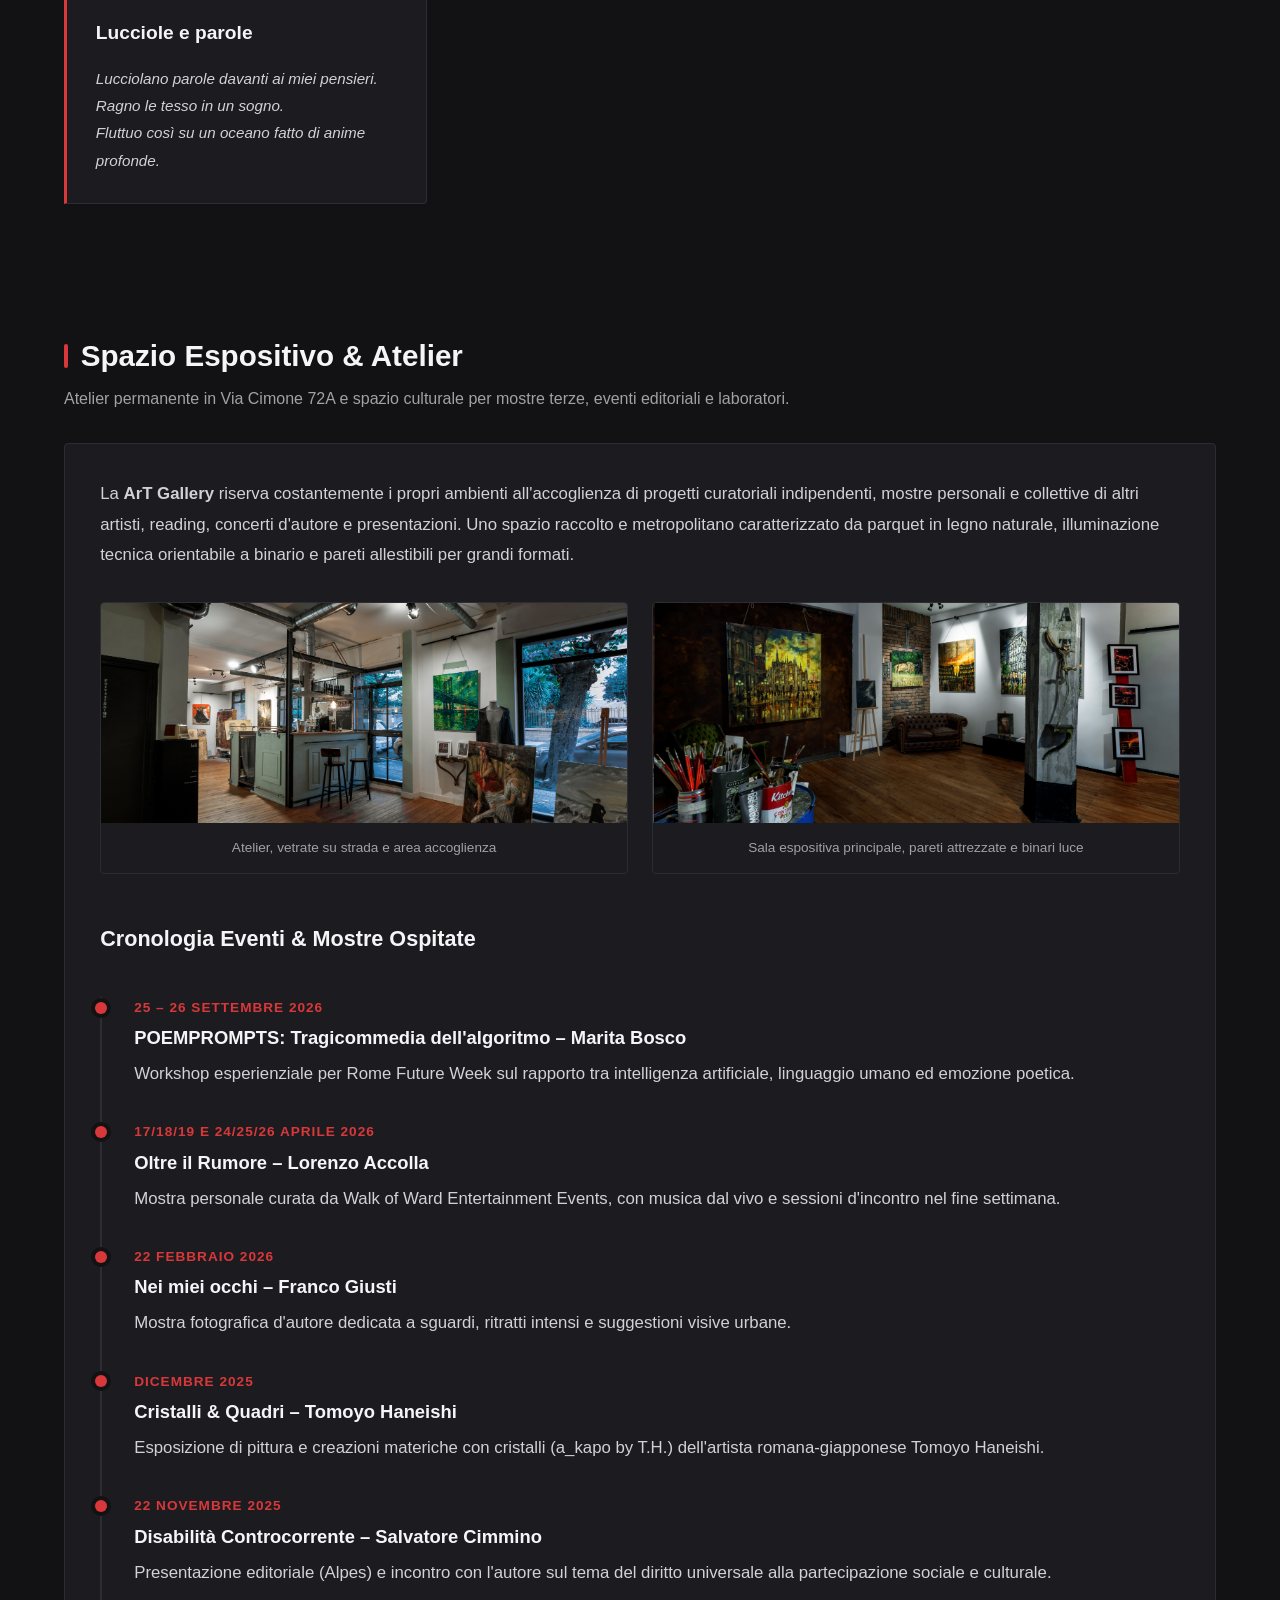
==== commit eae916a4: "Update anteprima.html" ====
--- a/anteprima.html
+++ b/anteprima.html
@@ -327,9 +327,9 @@
       {"title": "RASH", "cat": "Astratti", "dim": "150 x 150 cm", "tec": "Tecnica Mista", "year": "2024", "price": "€ 3000", "status": "Disponibile", "img": "rush.jpg"},
       {"title": "PURPLE COPPER", "cat": "Astratti", "dim": "150 x 150 cm", "tec": "Tecnica Mista", "year": "2024", "price": "€ 2200", "status": "Disponibile", "img": "1758370194496.jpg"},
       {"title": "TURCHI", "cat": "Astratti", "dim": "160 x 150 cm", "tec": "Tecnica Mista", "year": "2024", "price": "€ 2200", "status": "Disponibile", "img": "turkish.jpg"},
-      {"title": "PETROLIO", "cat": "Astratti", "dim": "160 x 115 cm", "tec": "Tecnica Mista", "year": "2025", "price": "", "status": "Disponibile", "img": "1758370194577.jpg"},
-      {"title": "HEART", "cat": "Astratti", "dim": "160 x 115 cm", "tec": "Tecnica Mista", "year": "2025", "price": "", "status": "Disponibile", "img": "1758370194536.jpg"},
-      {"title": "PRIMITIVE", "cat": "Astratti", "dim": "225 x 145 cm", "tec": "Tecnica Mista", "year": "2025", "price": "", "status": "Disponibile", "img": "primitiv_d832cbf2-e4f4-4c83-bec2-45ac5ce9cd6b.jpg"},
+      {"title": "PETROLIO", "cat": "Astratti", "dim": "160 x 115 cm", "tec": "Tecnica Mista", "year": "2025", "price": "", "status": "Disponibile", "img": "PETROLIO.jpg"},
+      {"title": "HEART", "cat": "Astratti", "dim": "160 x 115 cm", "tec": "Tecnica Mista", "year": "2025", "price": "", "status": "Disponibile", "img": "HEART.jpg"},
+      {"title": "PRIMITIVE", "cat": "Astratti", "dim": "225 x 145 cm", "tec": "Tecnica Mista", "year": "2025", "price": "", "status": "Disponibile", "img": "PRIMITIVE.jpg"},
       {"title": "SHADOWS", "cat": "Astratti", "dim": "", "tec": "Tecnica Mista", "year": "2025", "price": "", "status": "Disponibile", "img": "shadows.jpg"},
       {"title": "MILK", "cat": "Astratti", "dim": "85 x 85 cm", "tec": "Tecnica Mista", "year": "2025", "price": "", "status": "Disponibile", "img": "MILK.jpg"}
     ];
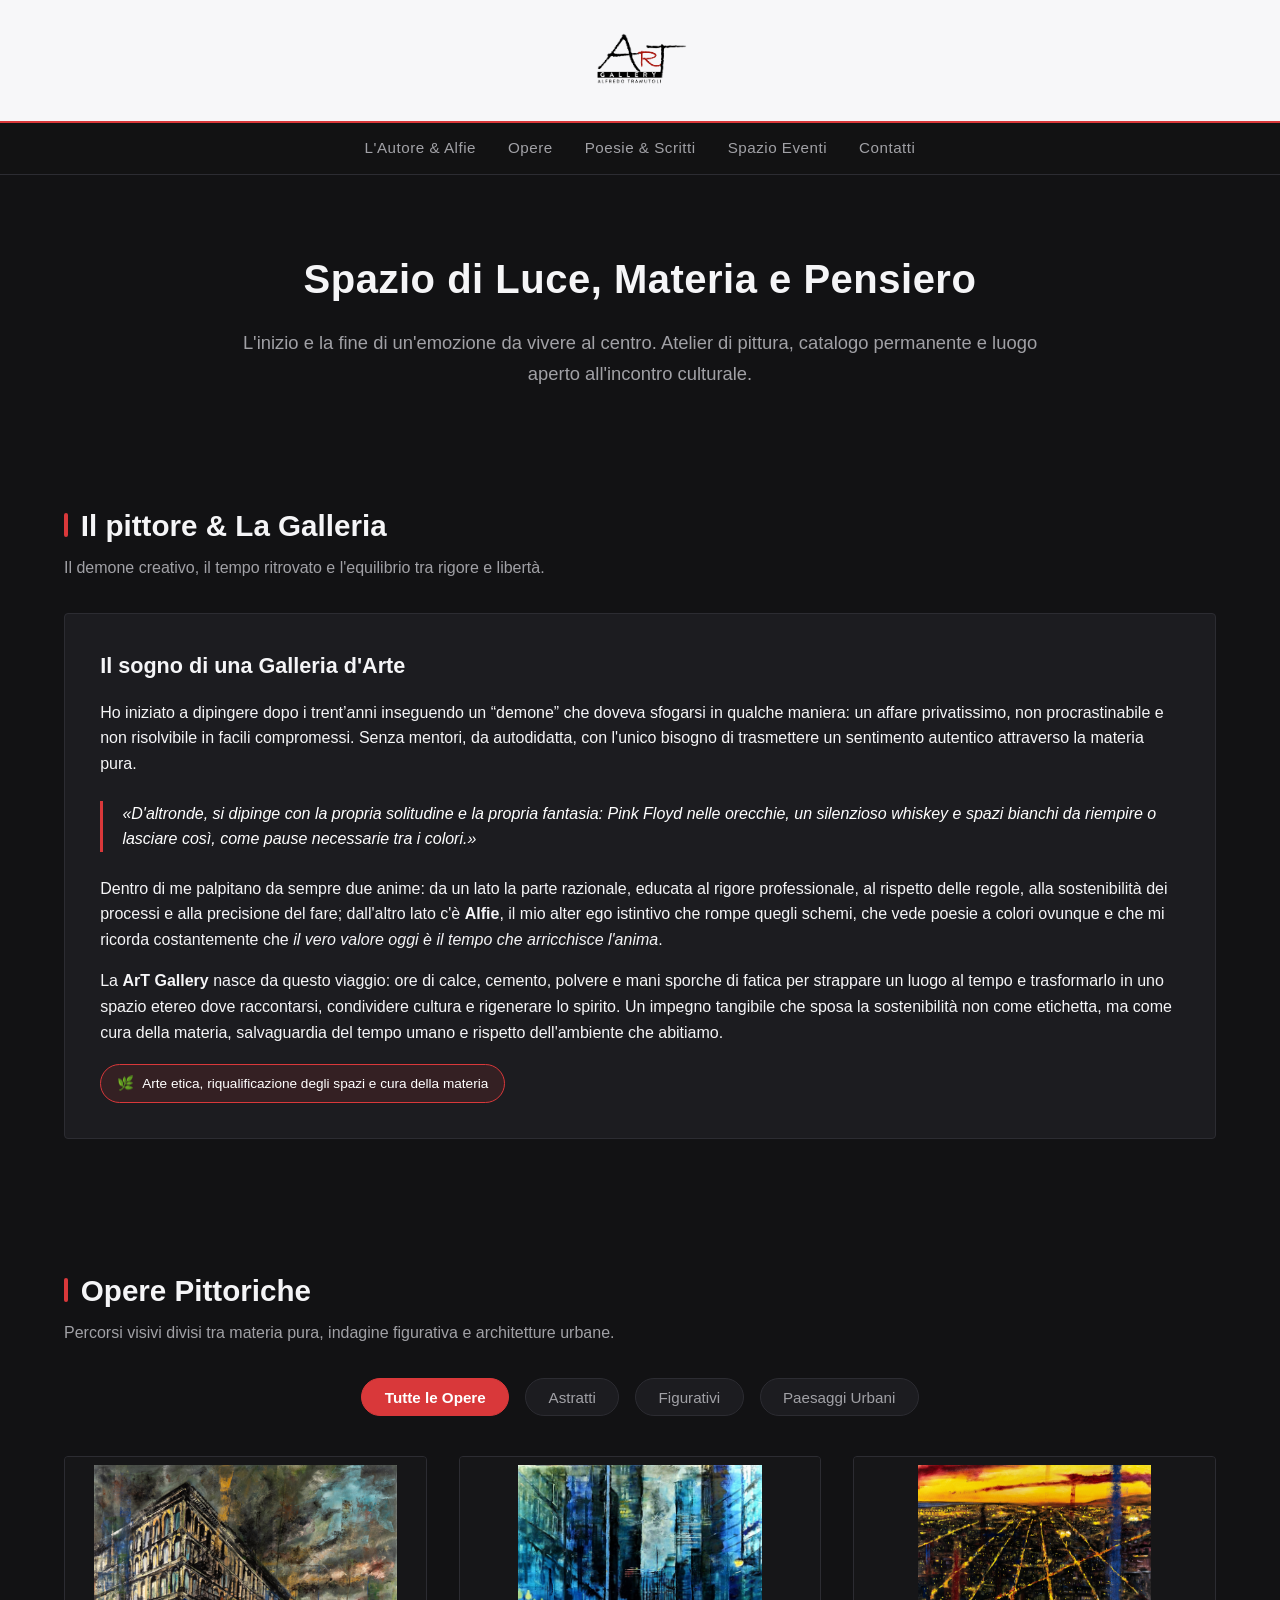
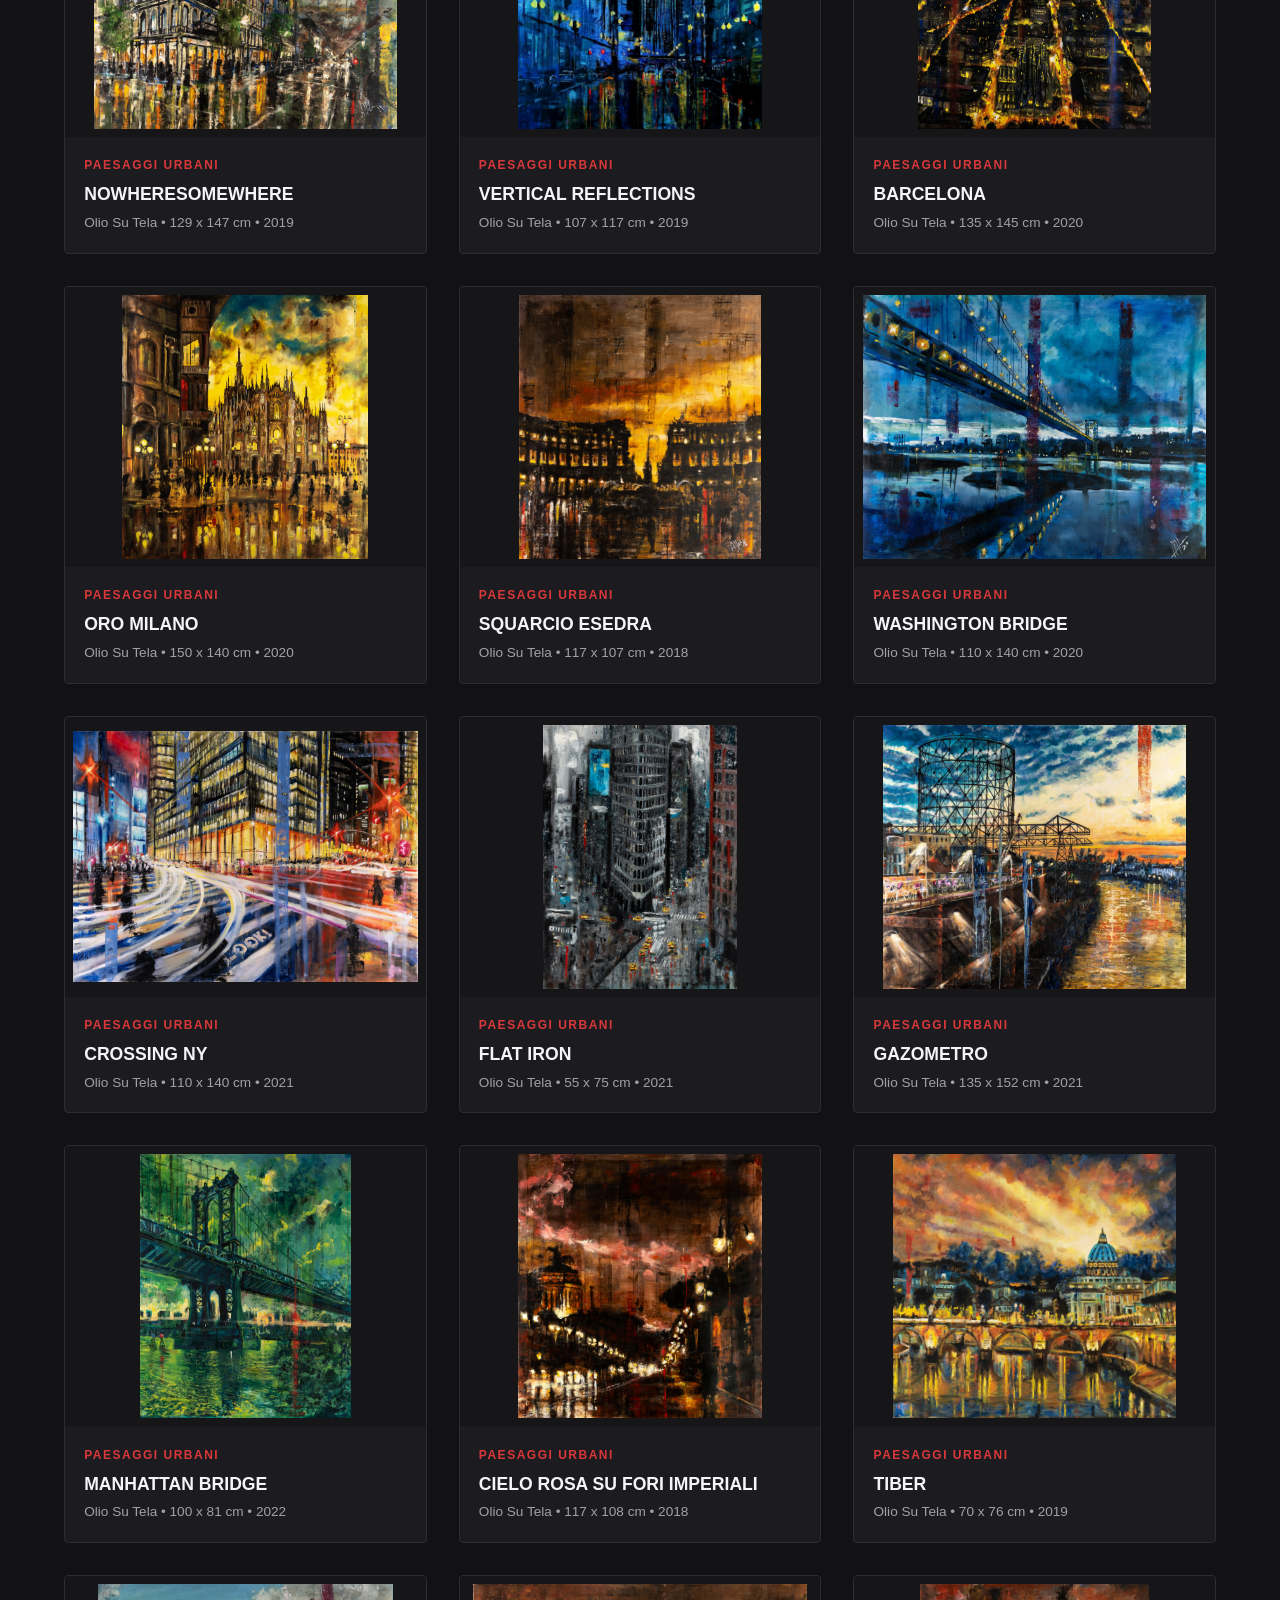
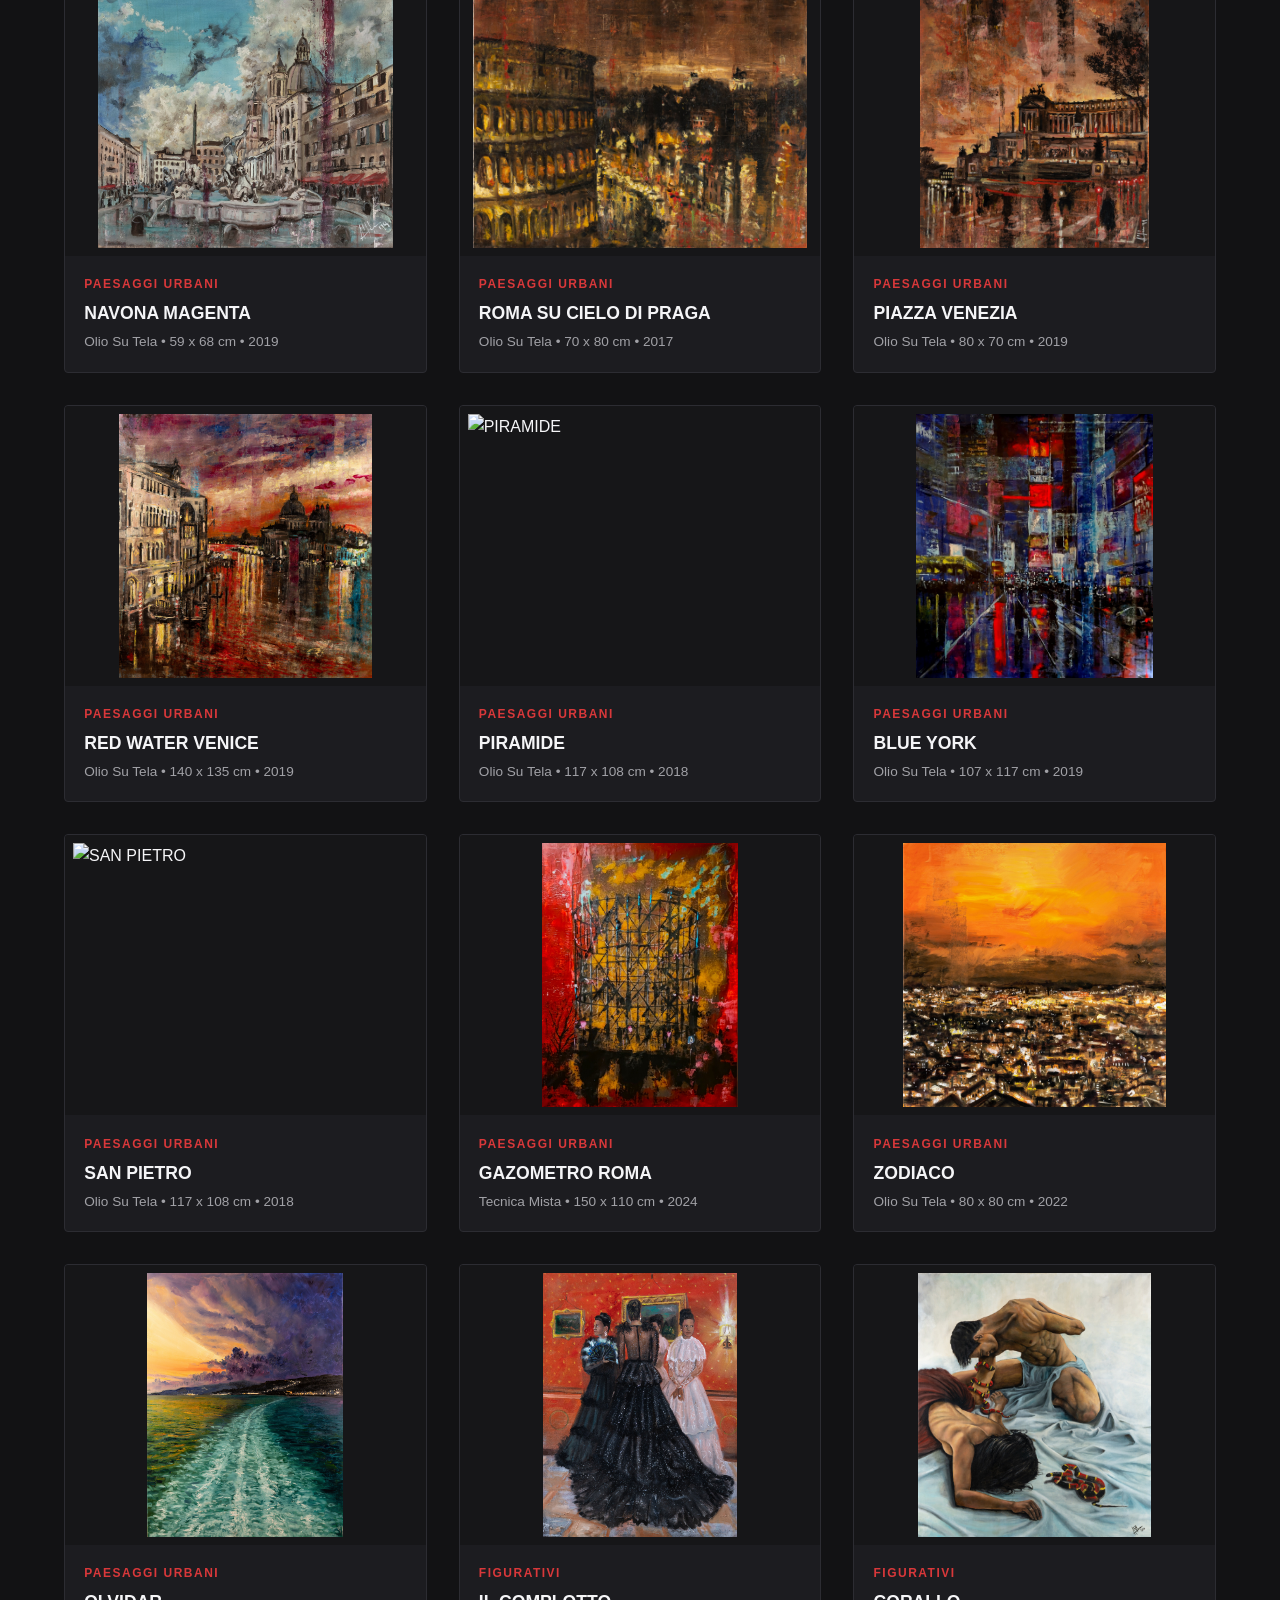
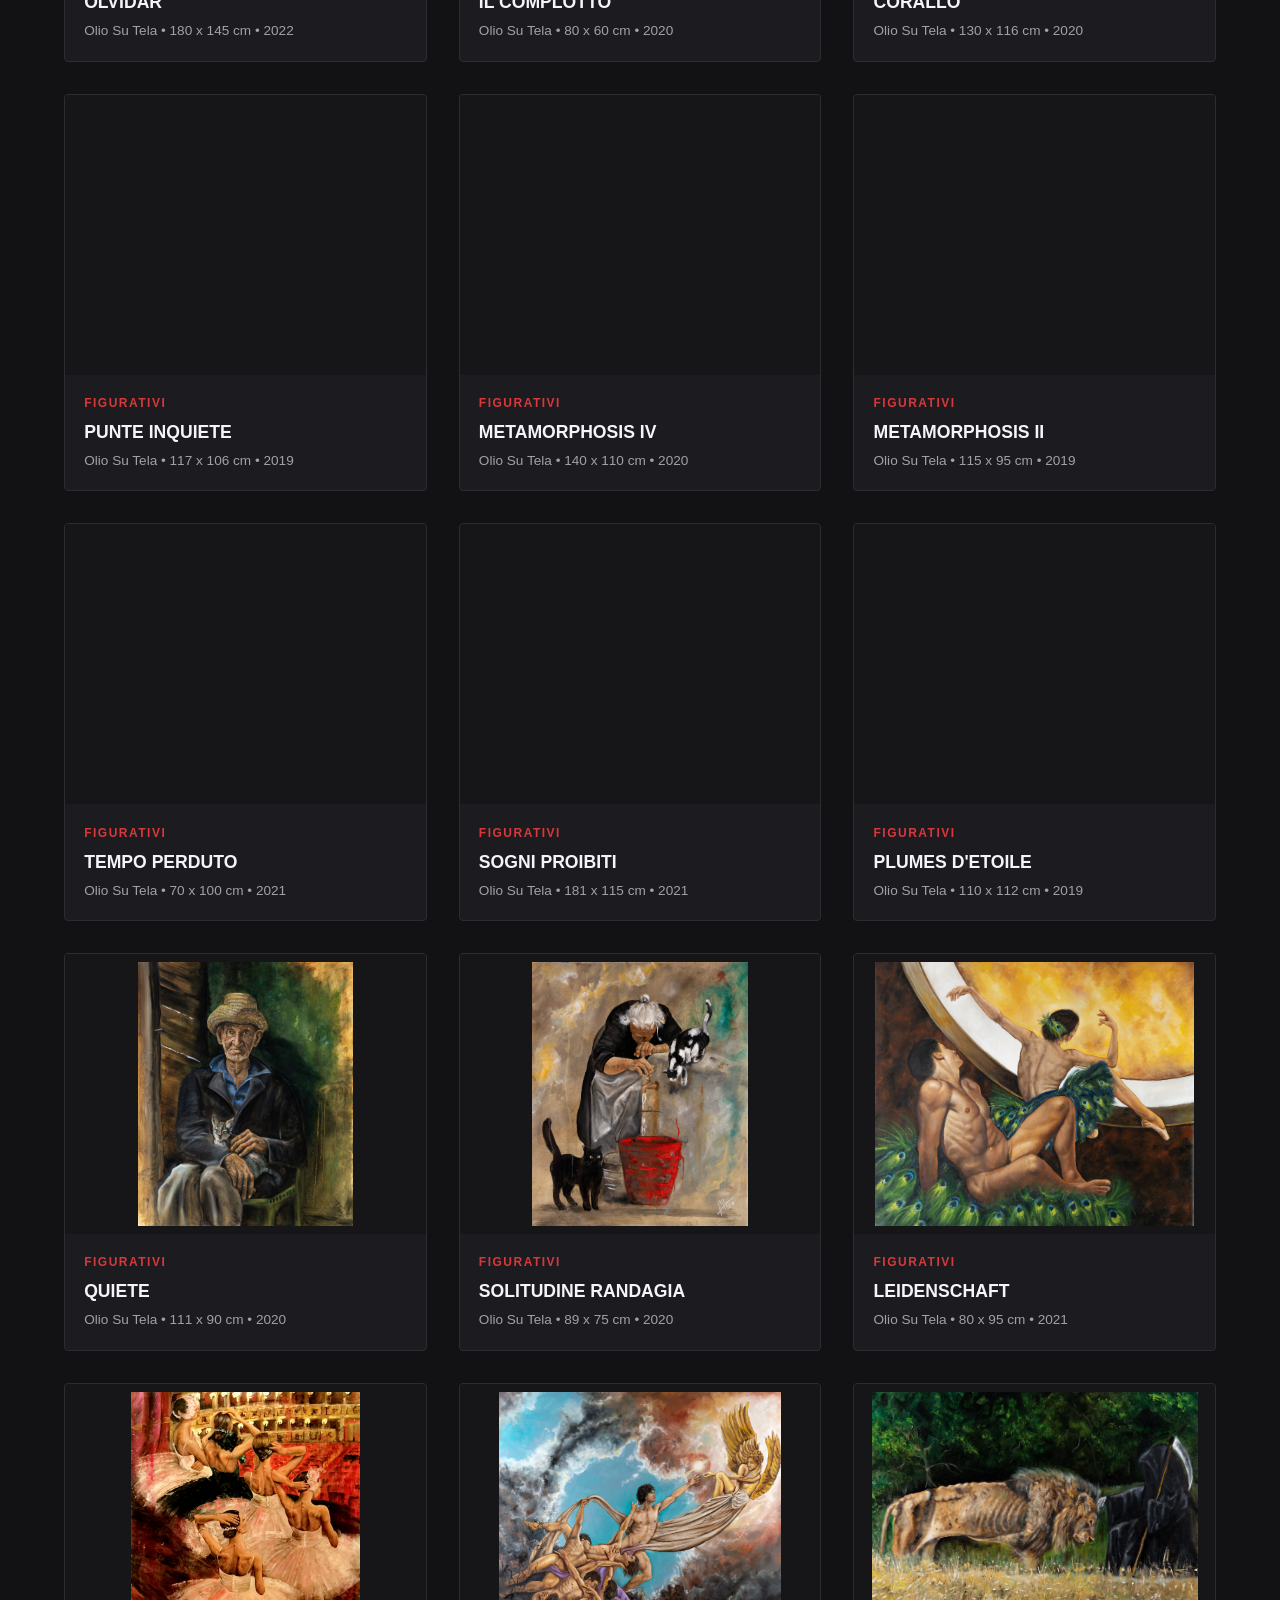
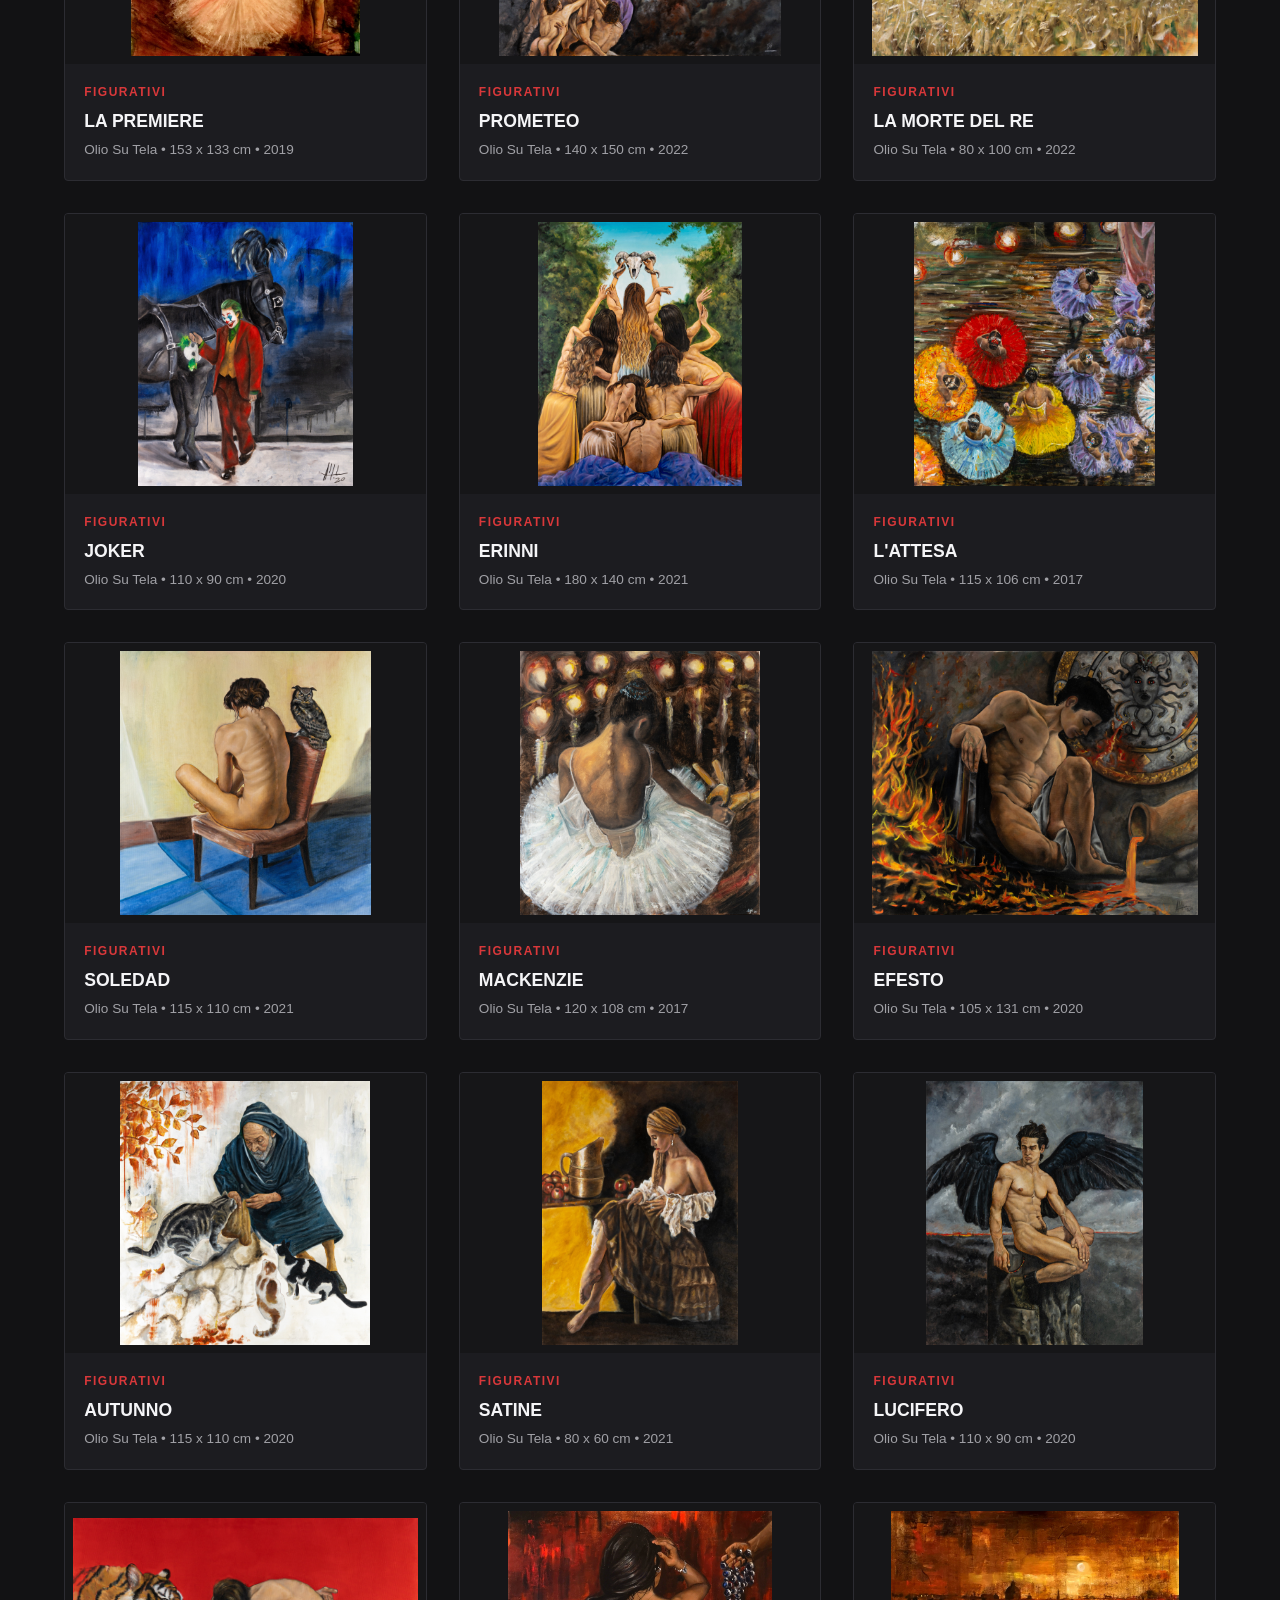
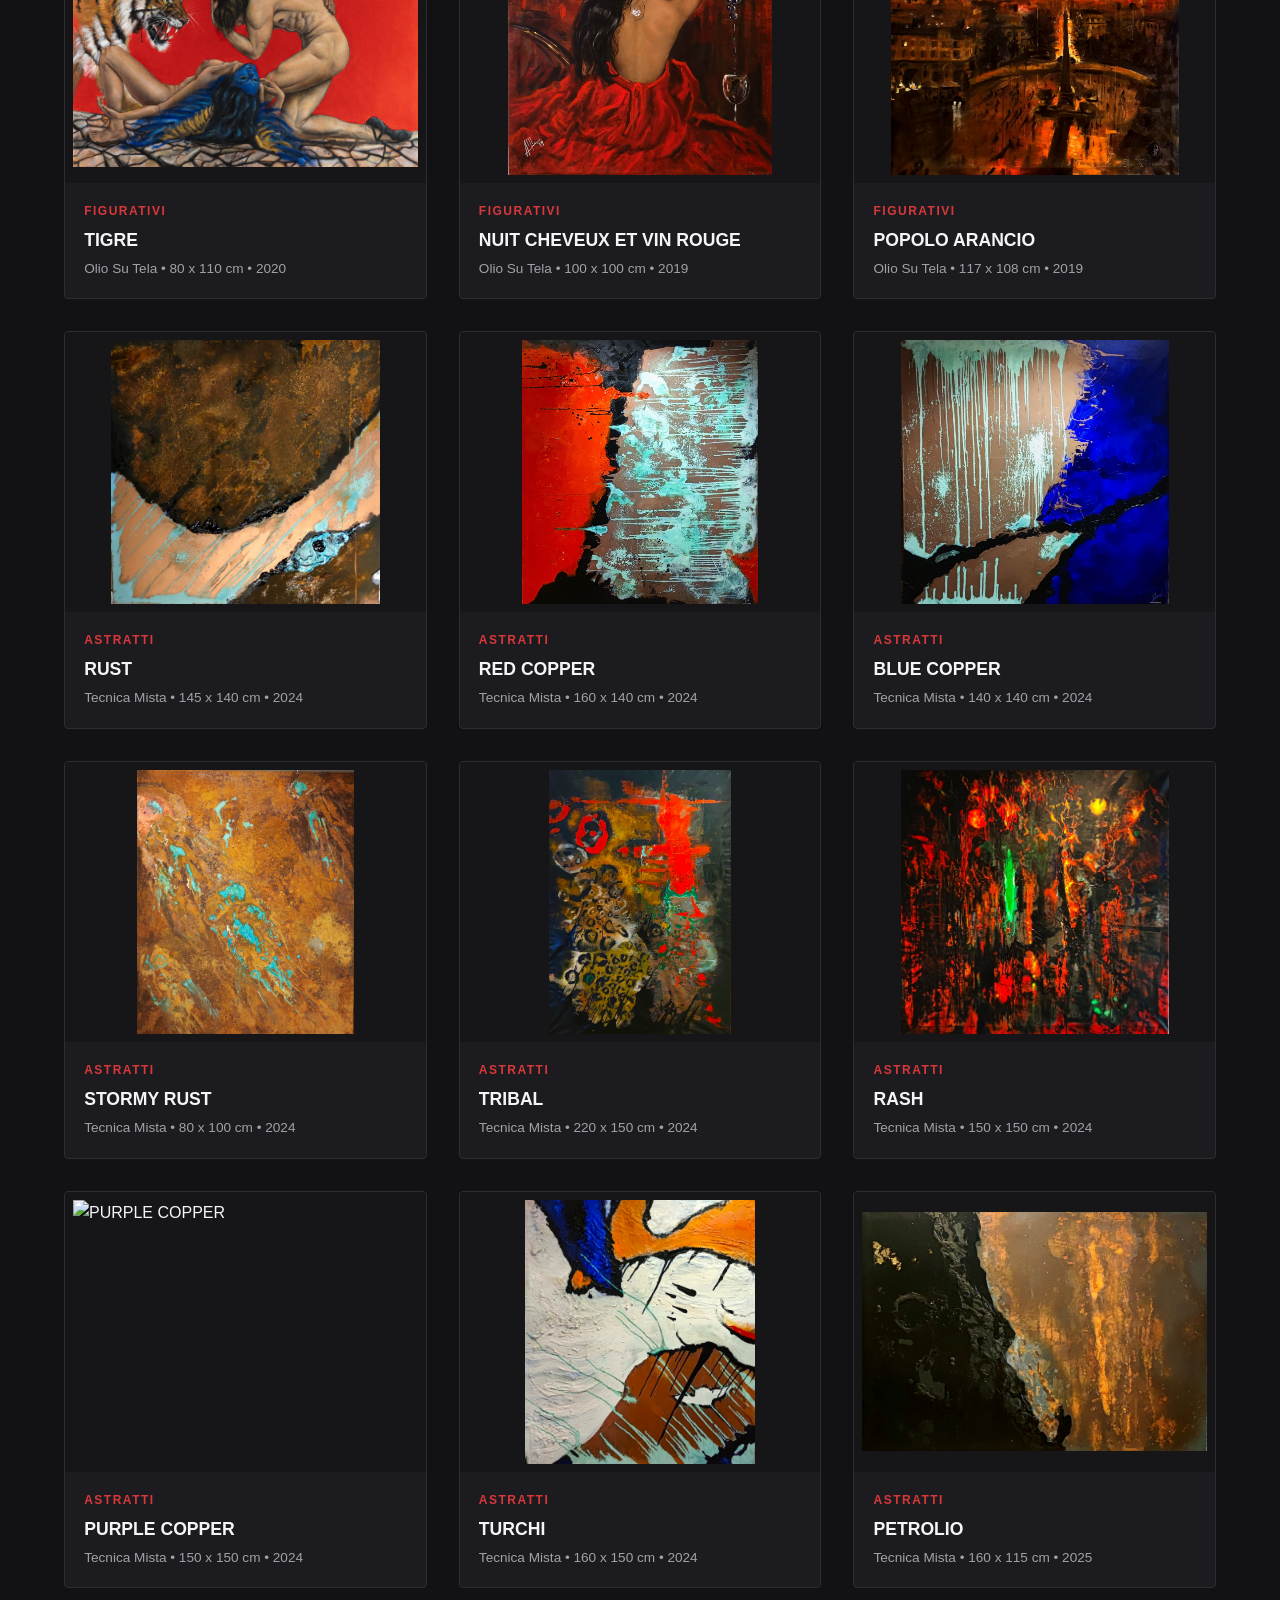
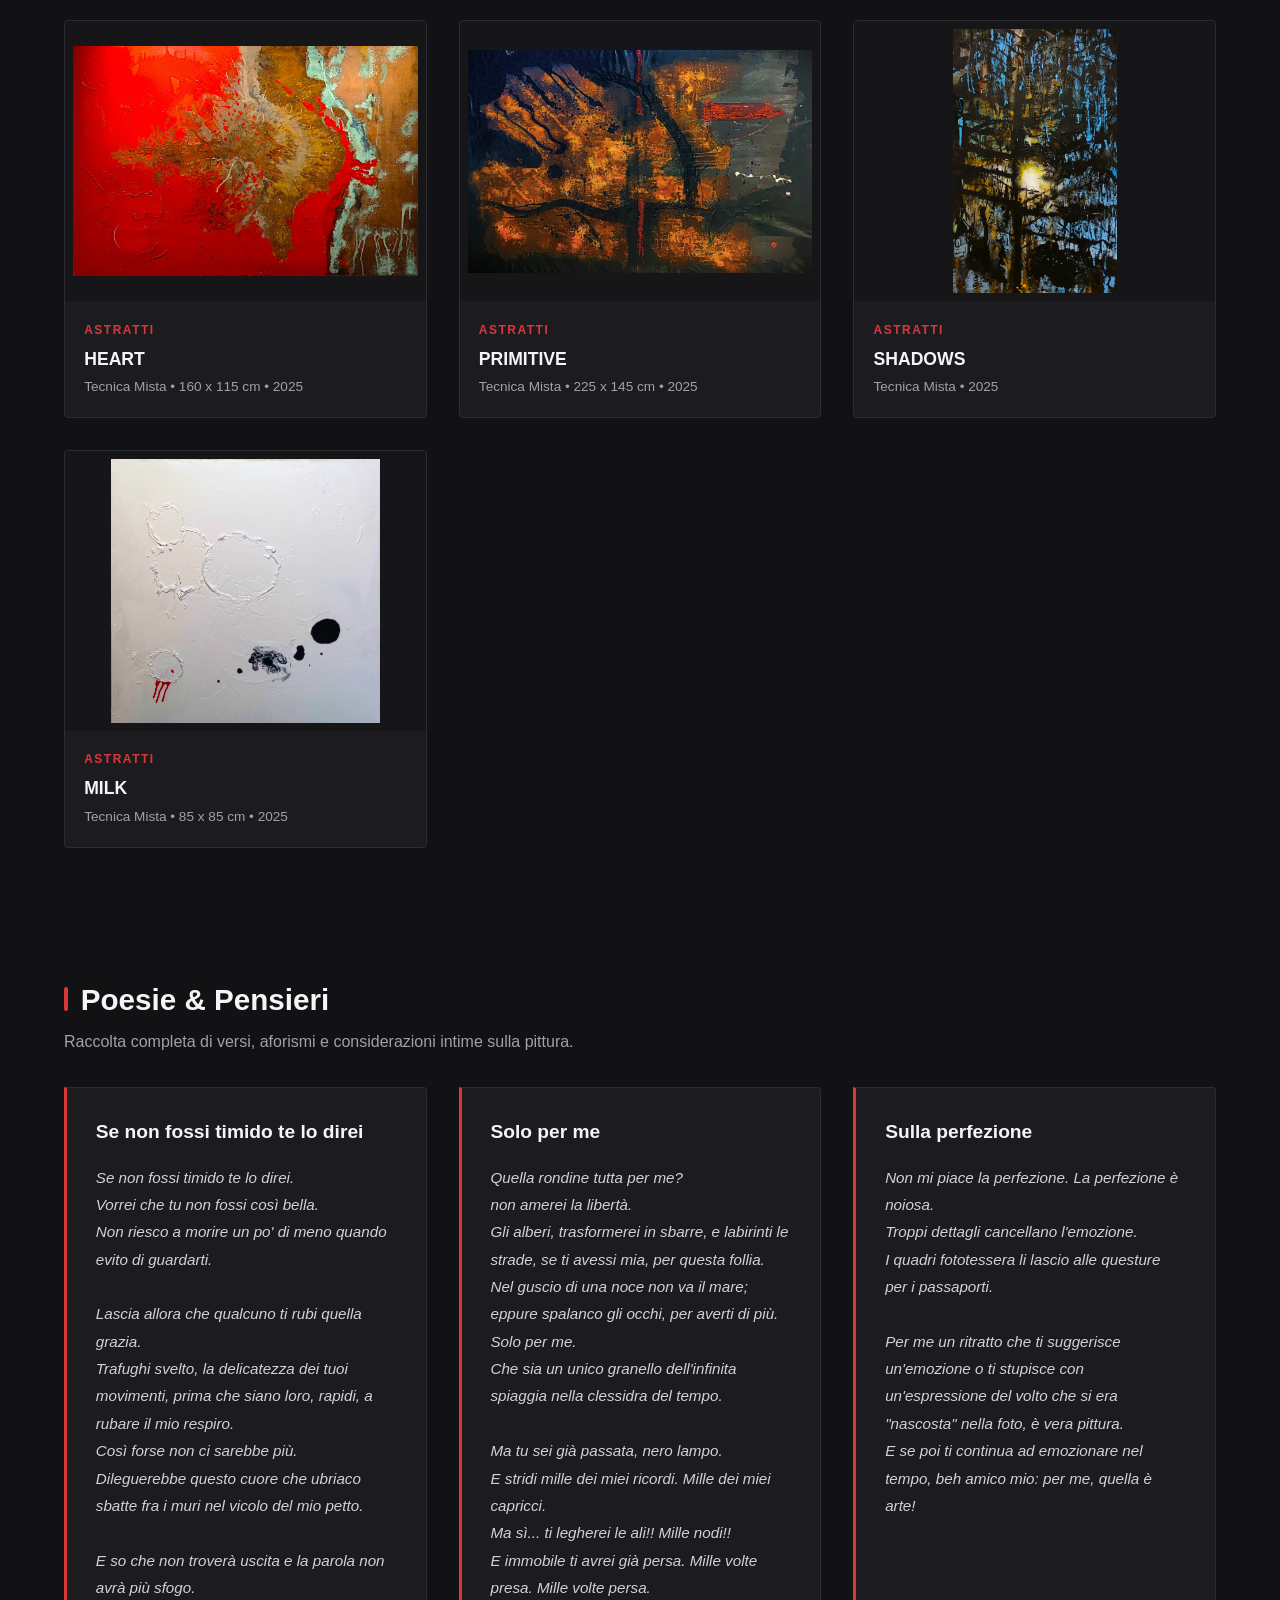
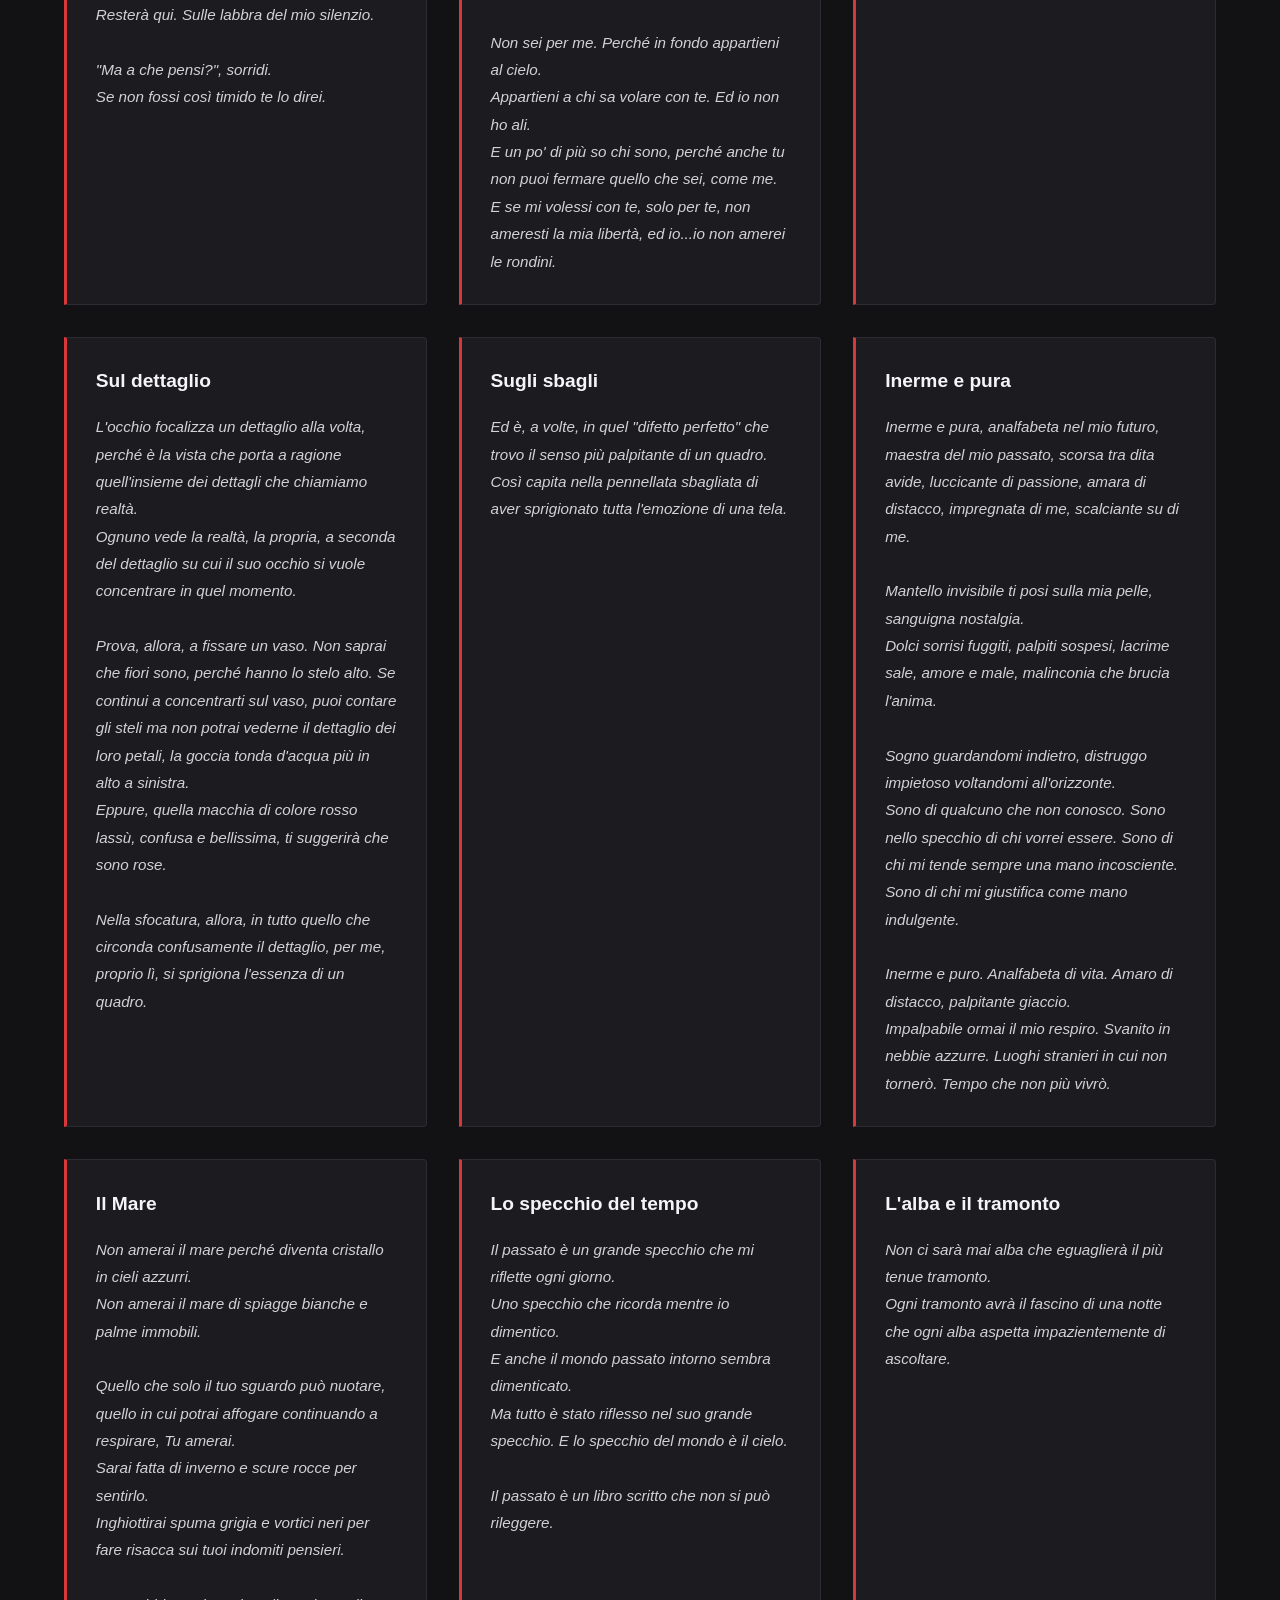
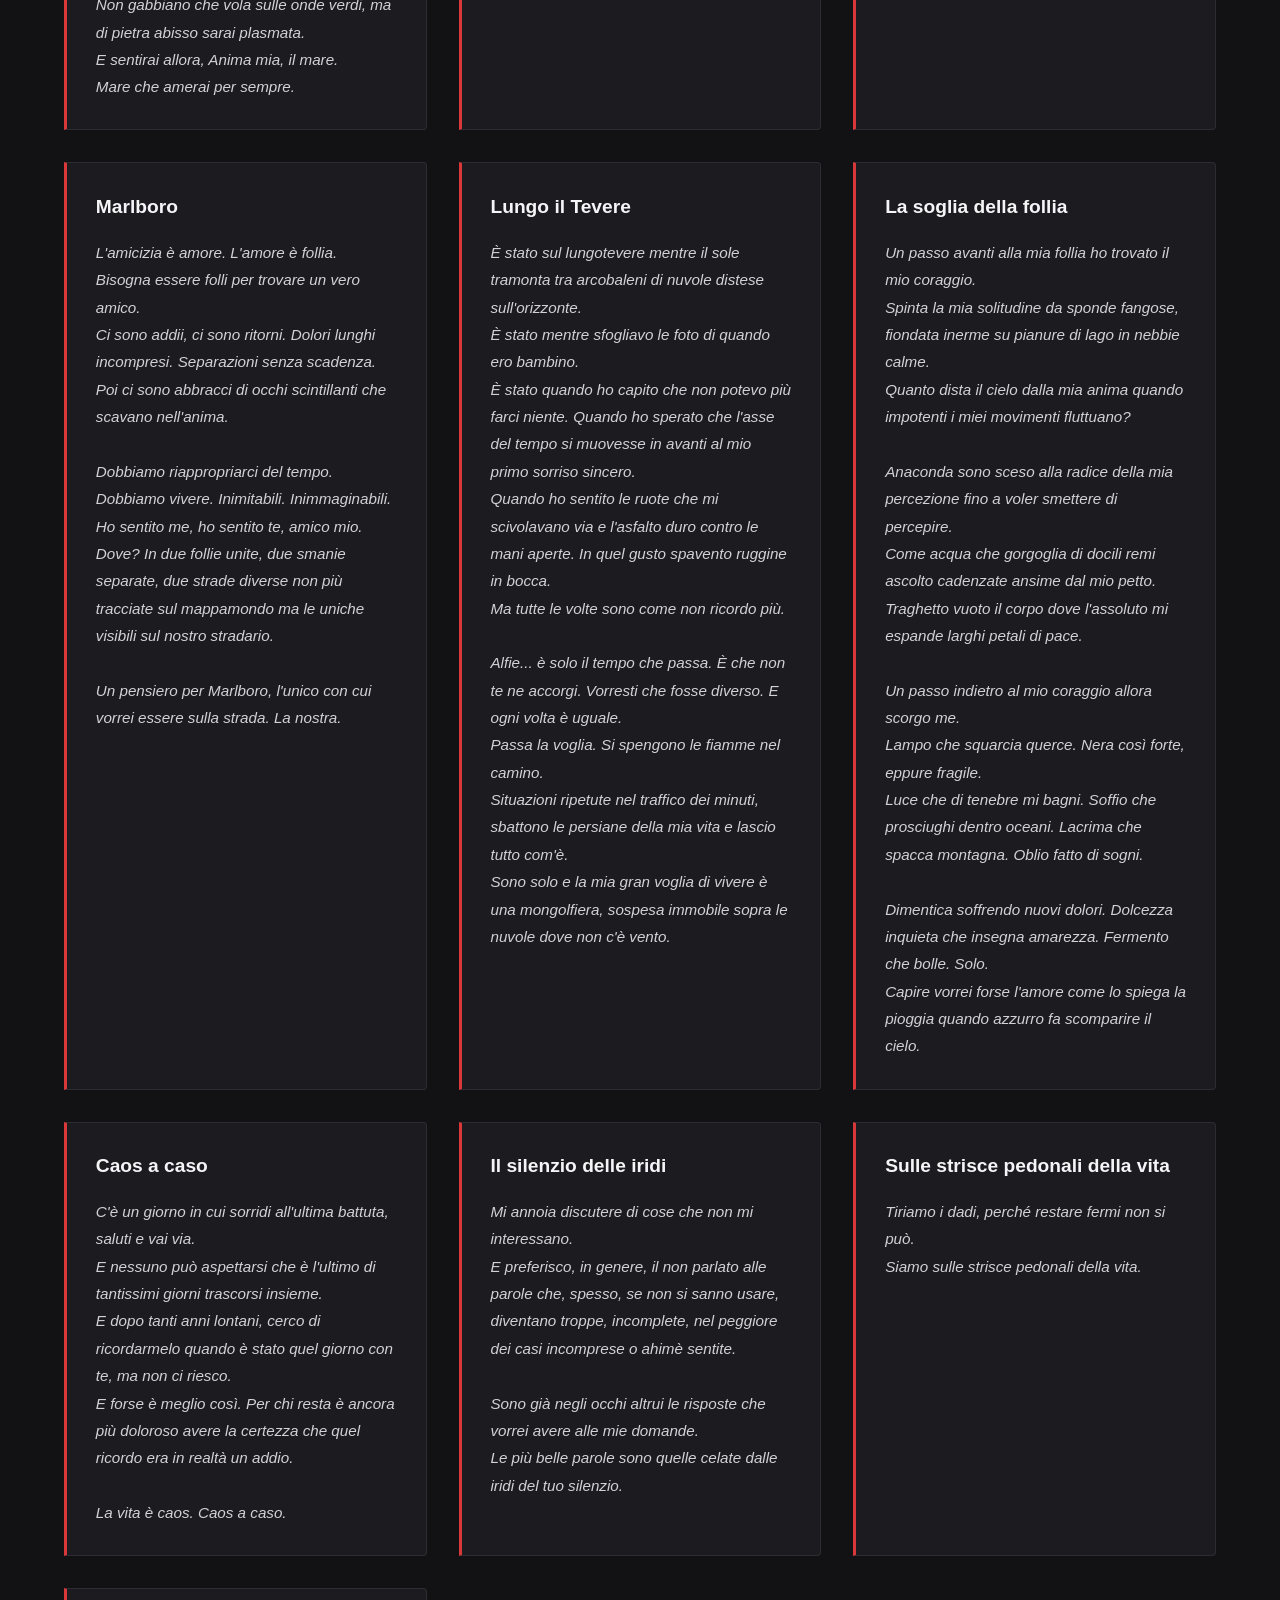
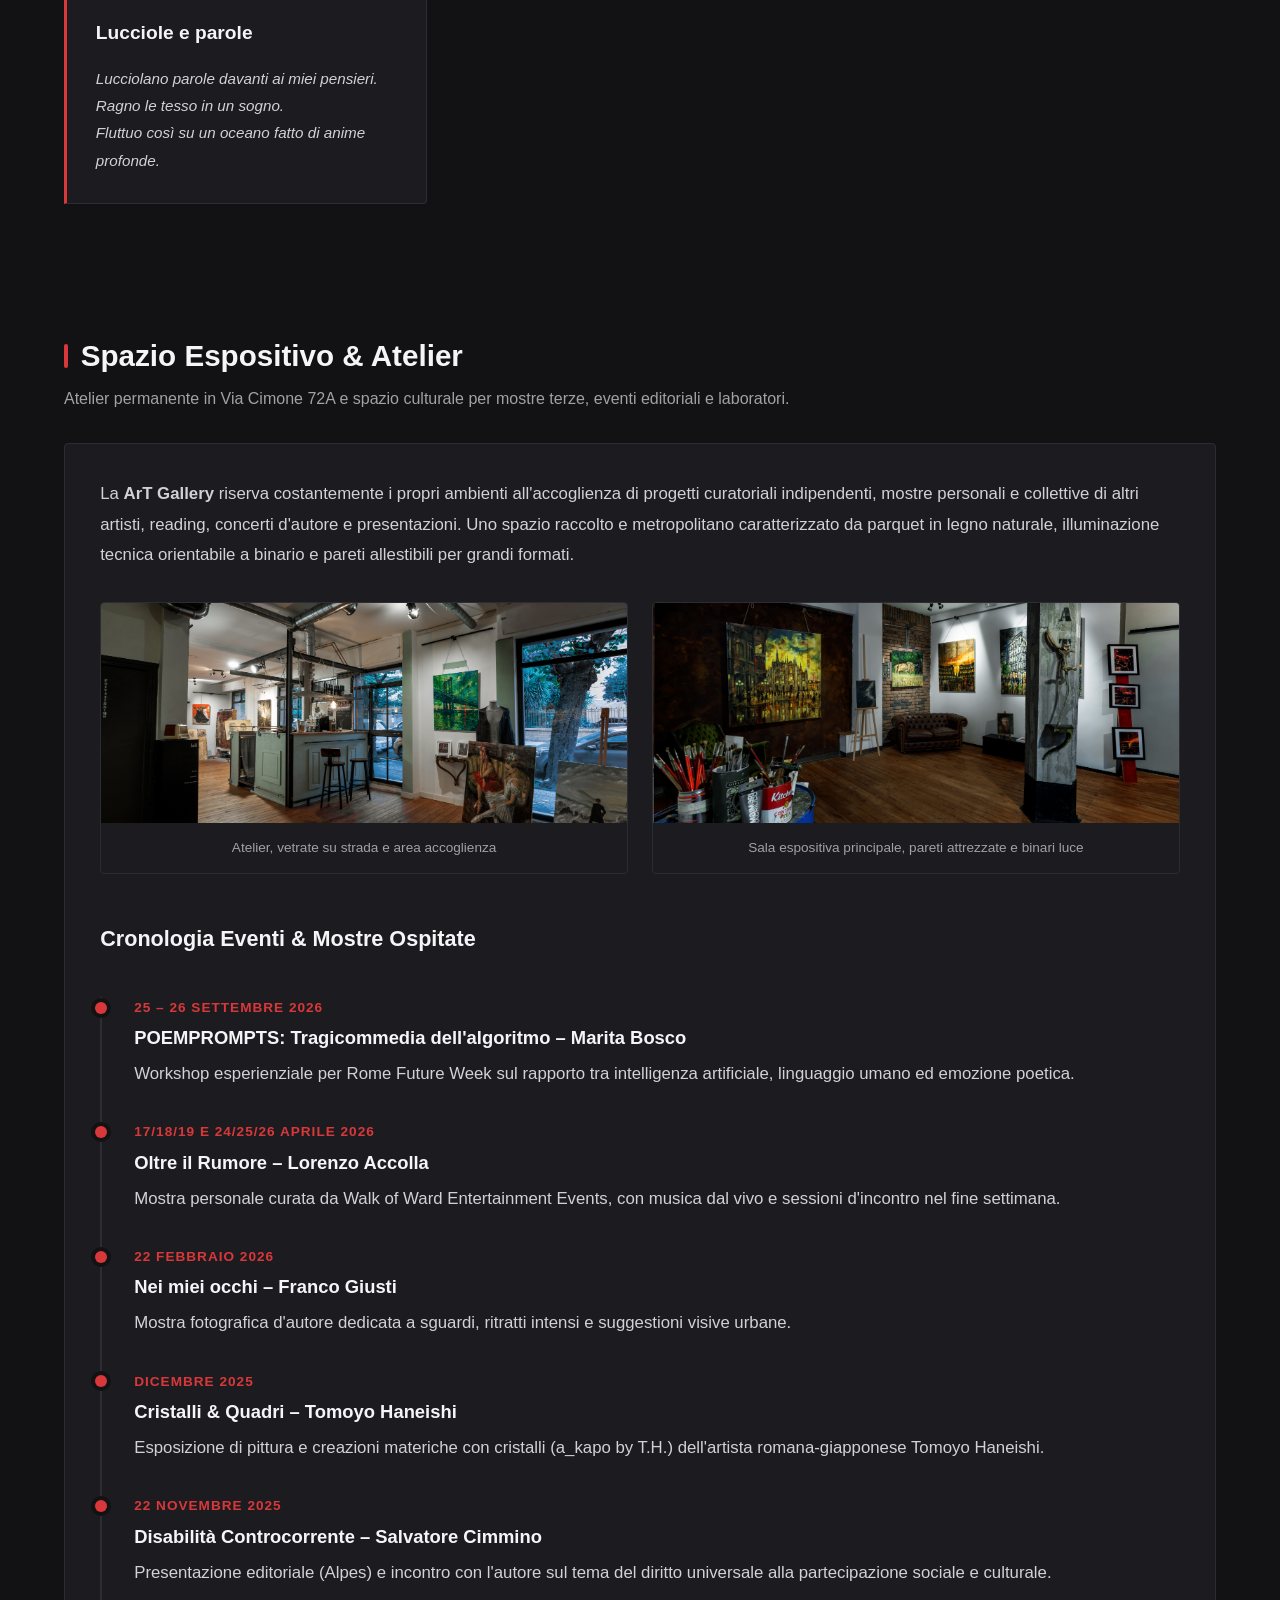
==== commit dc3ac0ce: "Update anteprima.html" ====
--- a/anteprima.html
+++ b/anteprima.html
@@ -325,7 +325,7 @@
       {"title": "STORMY RUST", "cat": "Astratti", "dim": "80 x 100 cm", "tec": "Tecnica Mista", "year": "2024", "price": "€ 700", "status": "Disponibile", "img": "STORMY_RUST.jpg"},
       {"title": "TRIBAL", "cat": "Astratti", "dim": "220 x 150 cm", "tec": "Tecnica Mista", "year": "2024", "price": "€ 2500", "status": "Disponibile", "img": "tribal.jpg"},
       {"title": "RASH", "cat": "Astratti", "dim": "150 x 150 cm", "tec": "Tecnica Mista", "year": "2024", "price": "€ 3000", "status": "Disponibile", "img": "rush.jpg"},
-      {"title": "PURPLE COPPER", "cat": "Astratti", "dim": "150 x 150 cm", "tec": "Tecnica Mista", "year": "2024", "price": "€ 2200", "status": "Disponibile", "img": "1758370194496.jpg"},
+      {"title": "PURPLE COPPER", "cat": "Astratti", "dim": "150 x 150 cm", "tec": "Tecnica Mista", "year": "2024", "price": "€ 2200", "status": "Disponibile", "img": "PURPLE COPPER.jpg"},
       {"title": "TURCHI", "cat": "Astratti", "dim": "160 x 150 cm", "tec": "Tecnica Mista", "year": "2024", "price": "€ 2200", "status": "Disponibile", "img": "turkish.jpg"},
       {"title": "PETROLIO", "cat": "Astratti", "dim": "160 x 115 cm", "tec": "Tecnica Mista", "year": "2025", "price": "", "status": "Disponibile", "img": "PETROLIO.jpg"},
       {"title": "HEART", "cat": "Astratti", "dim": "160 x 115 cm", "tec": "Tecnica Mista", "year": "2025", "price": "", "status": "Disponibile", "img": "HEART.jpg"},
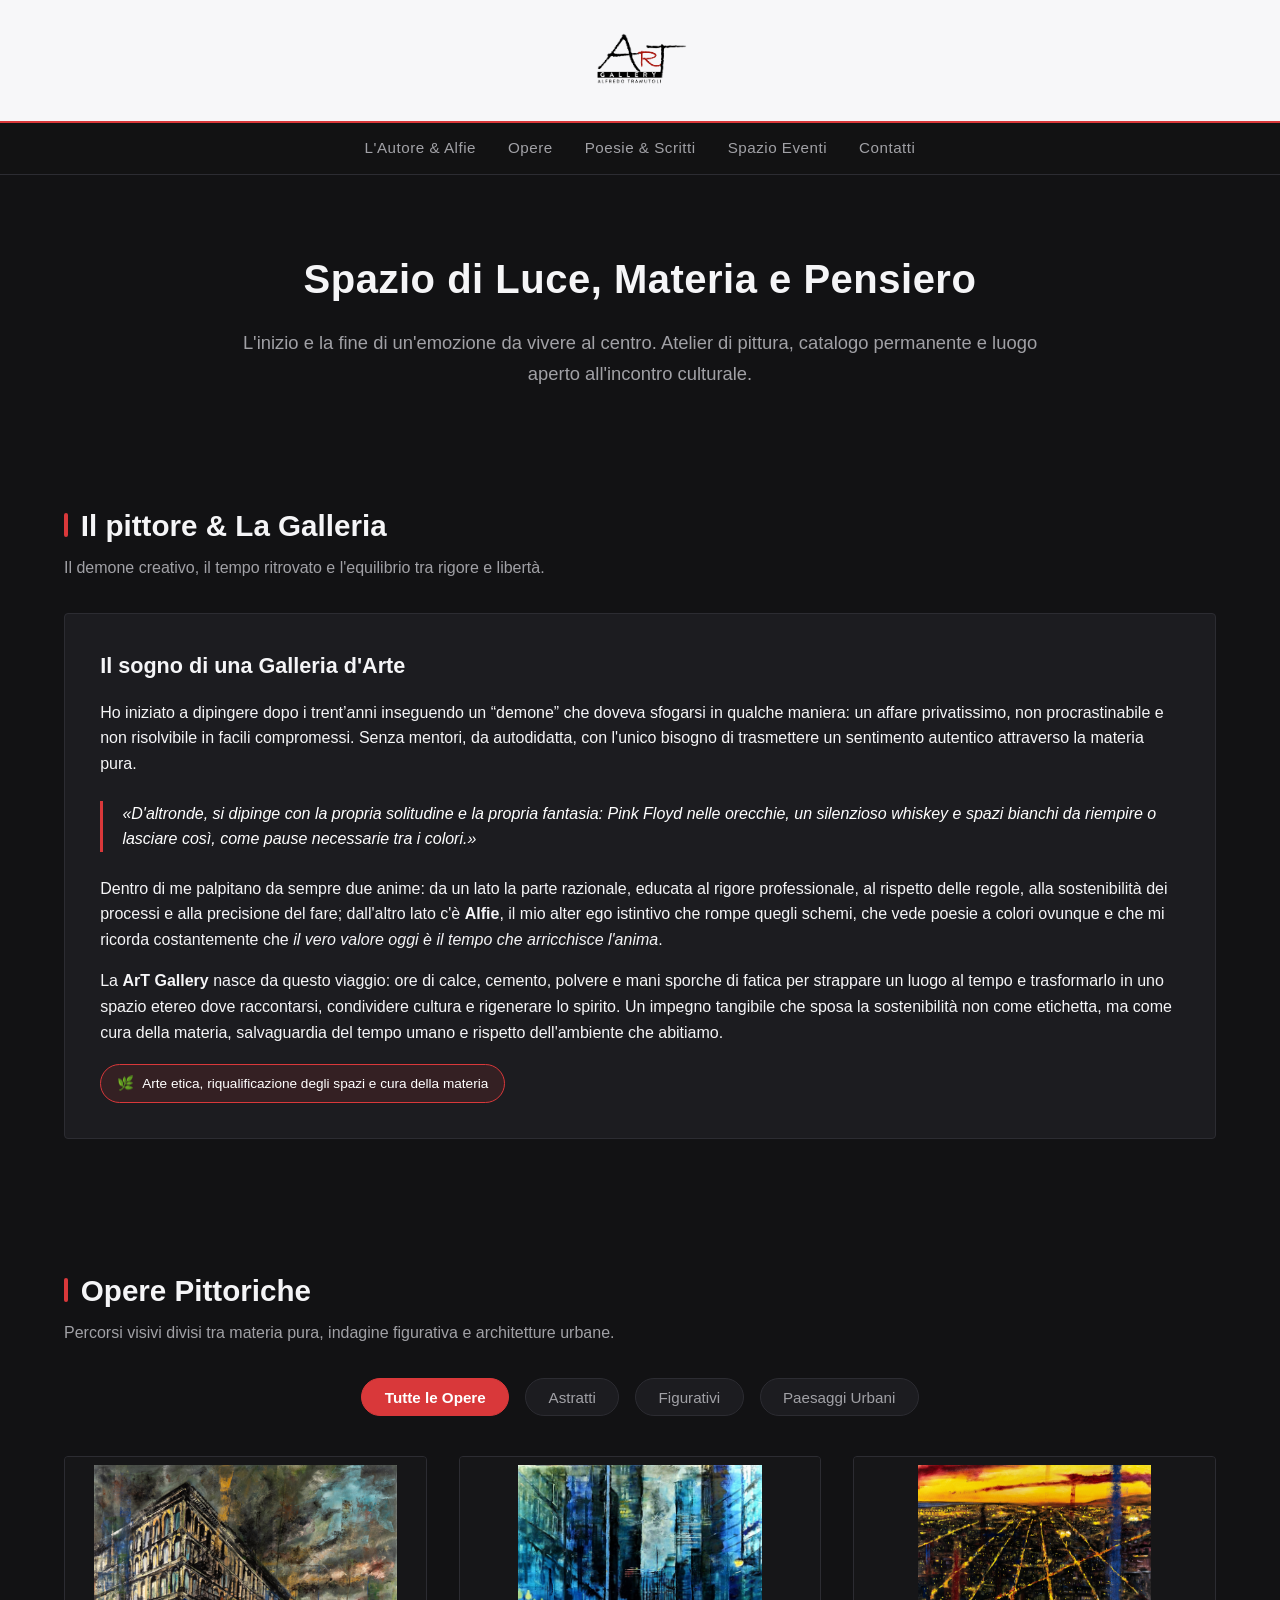
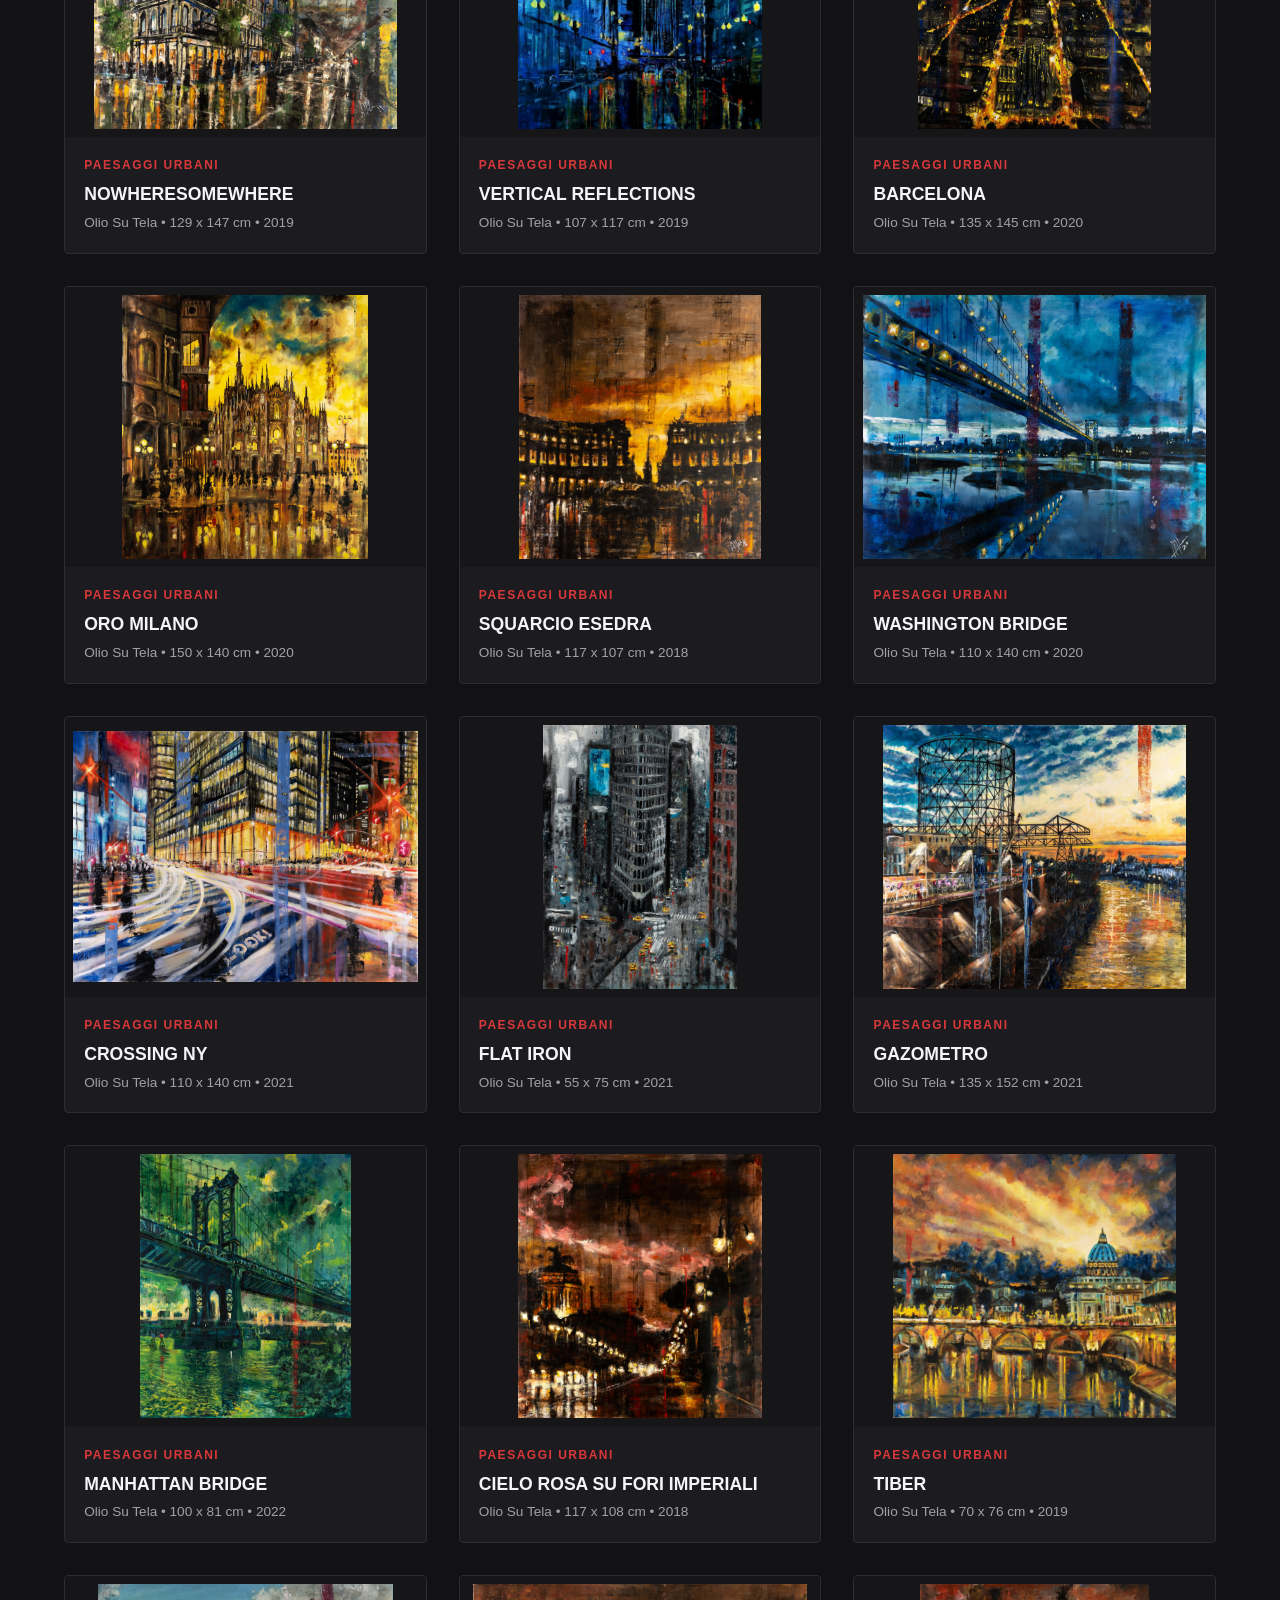
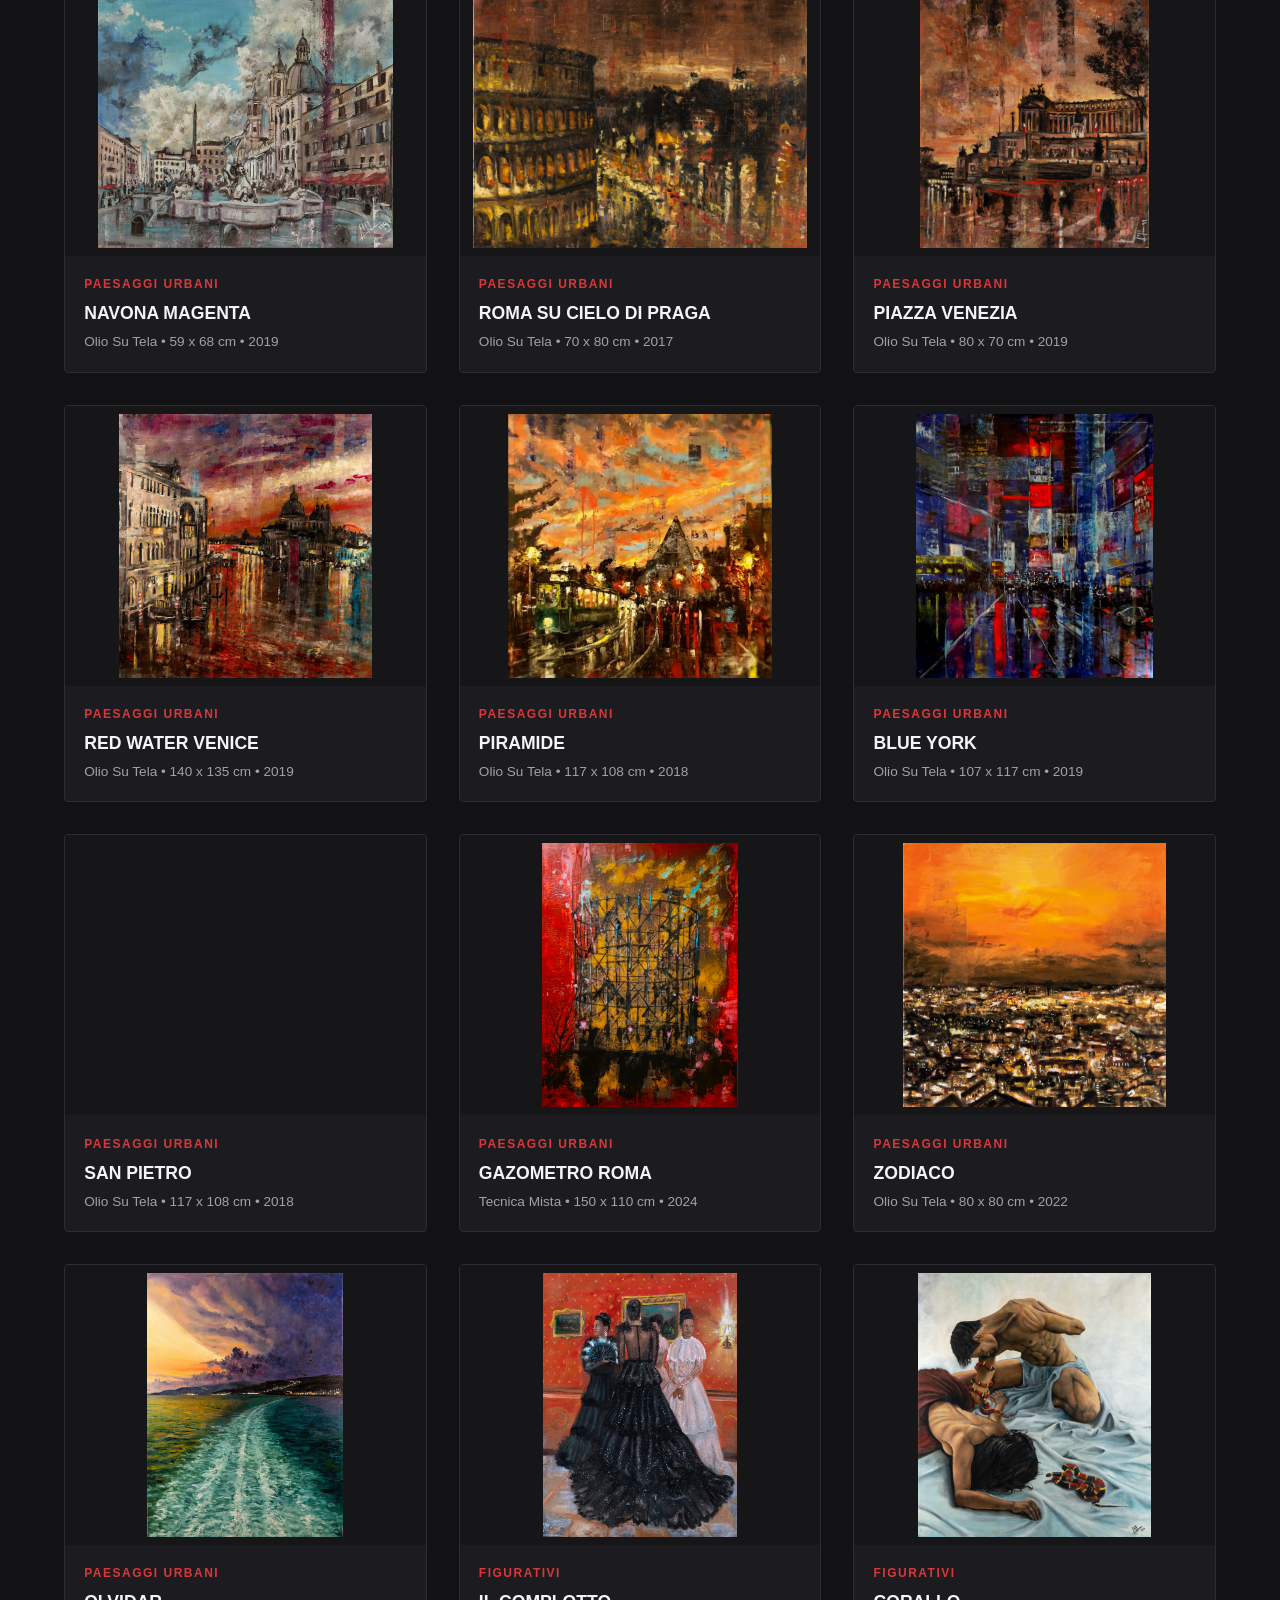
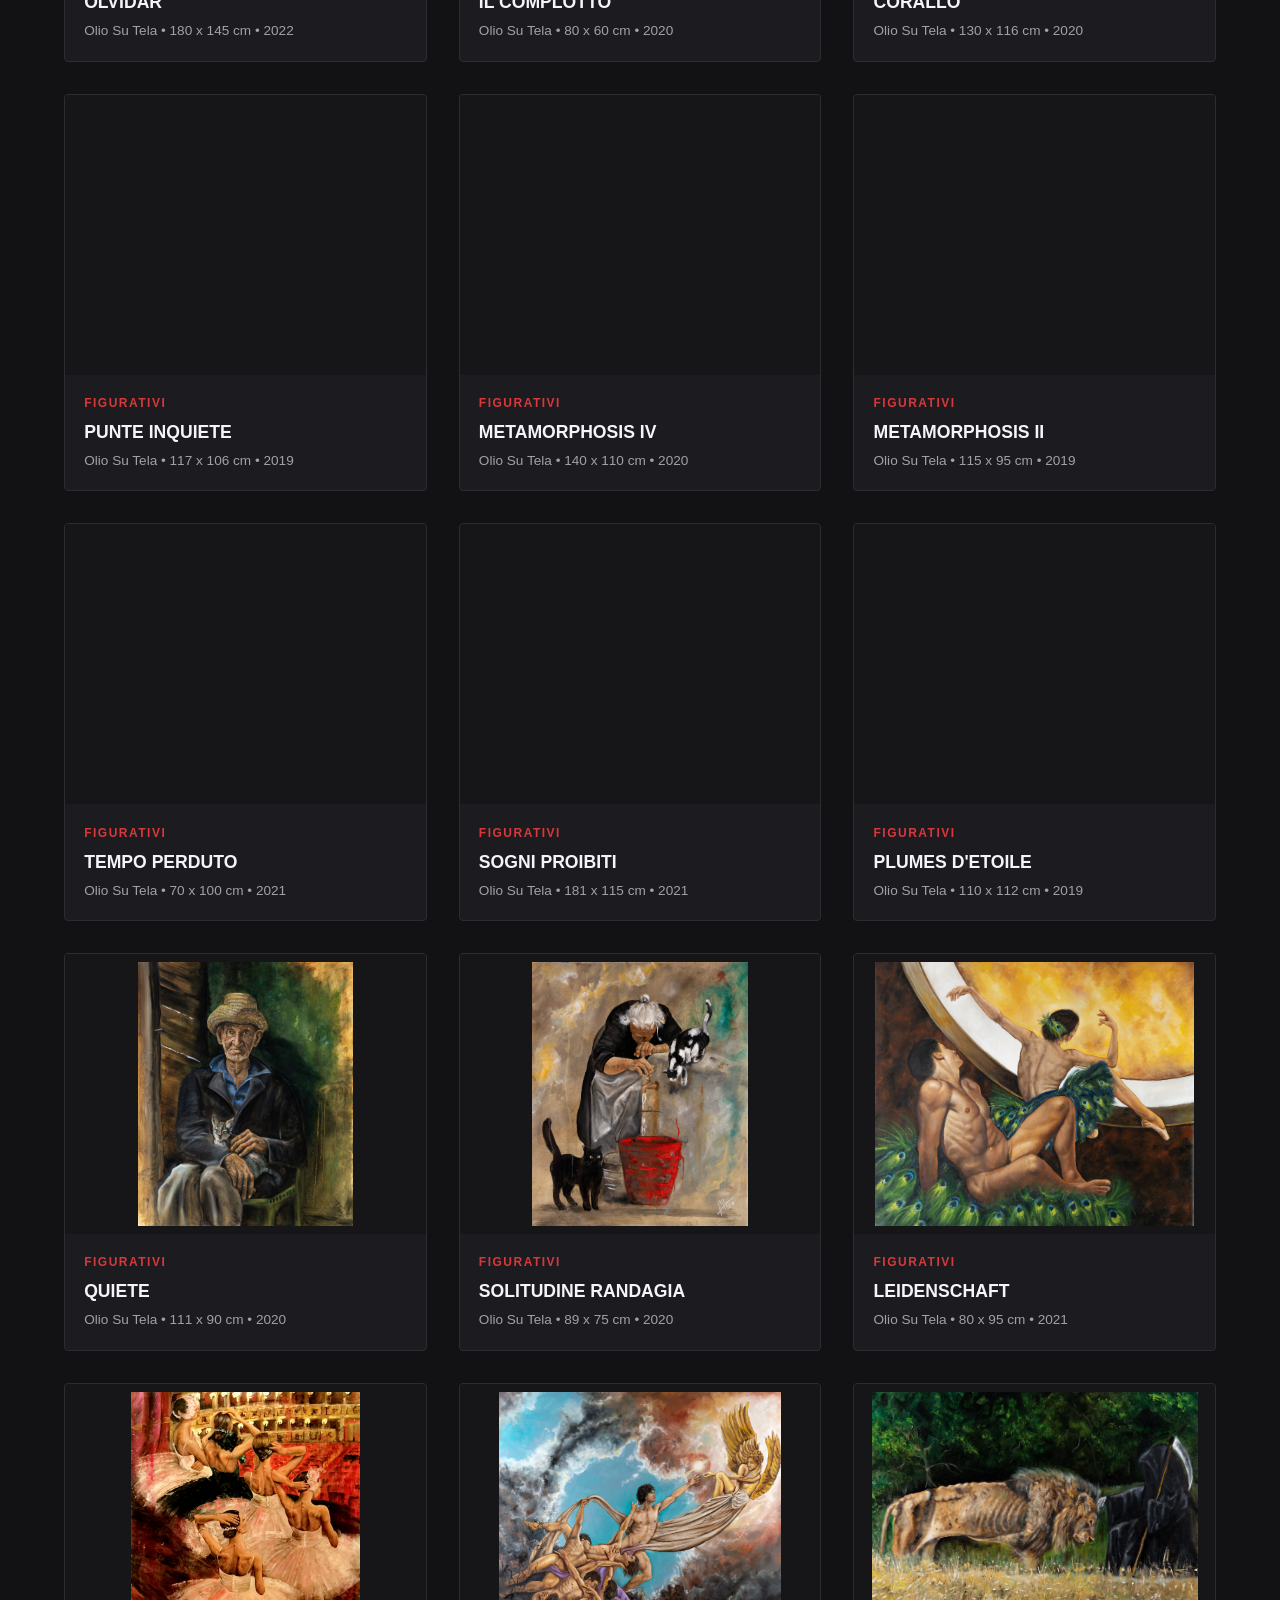
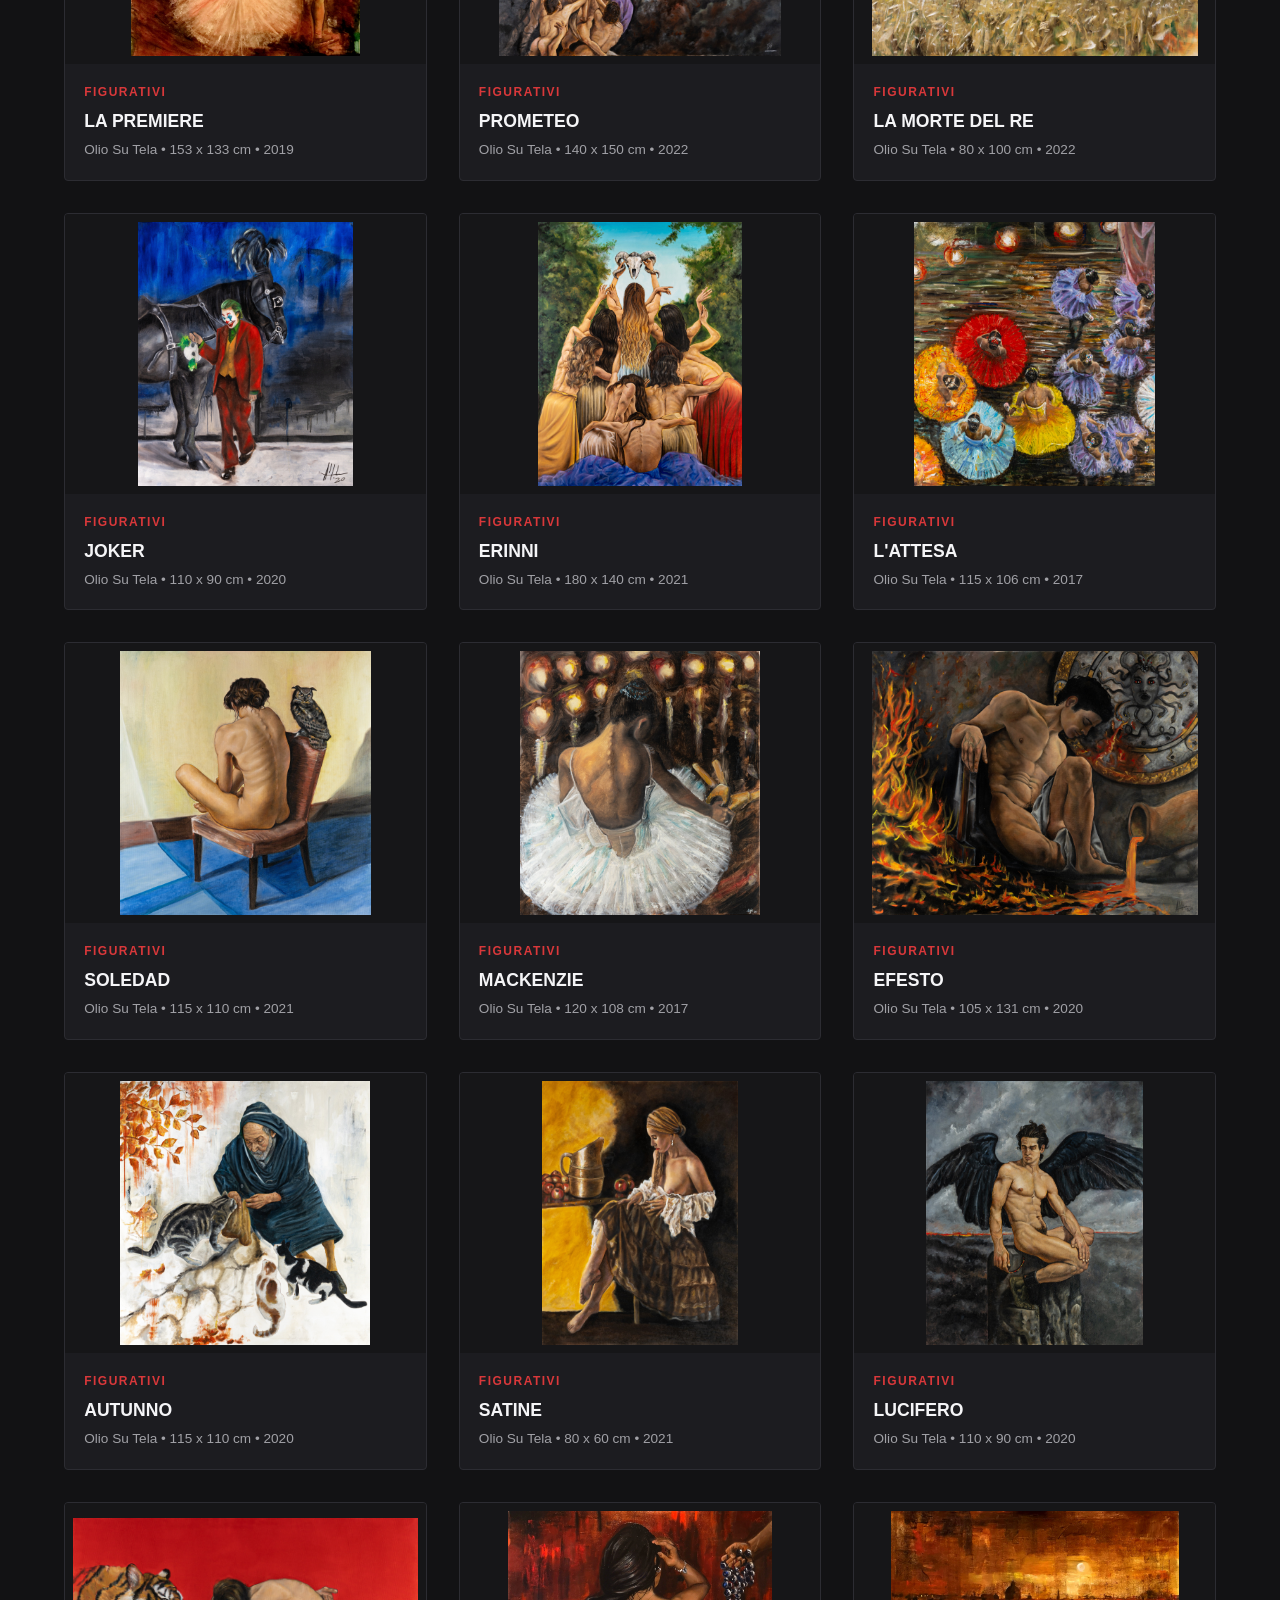
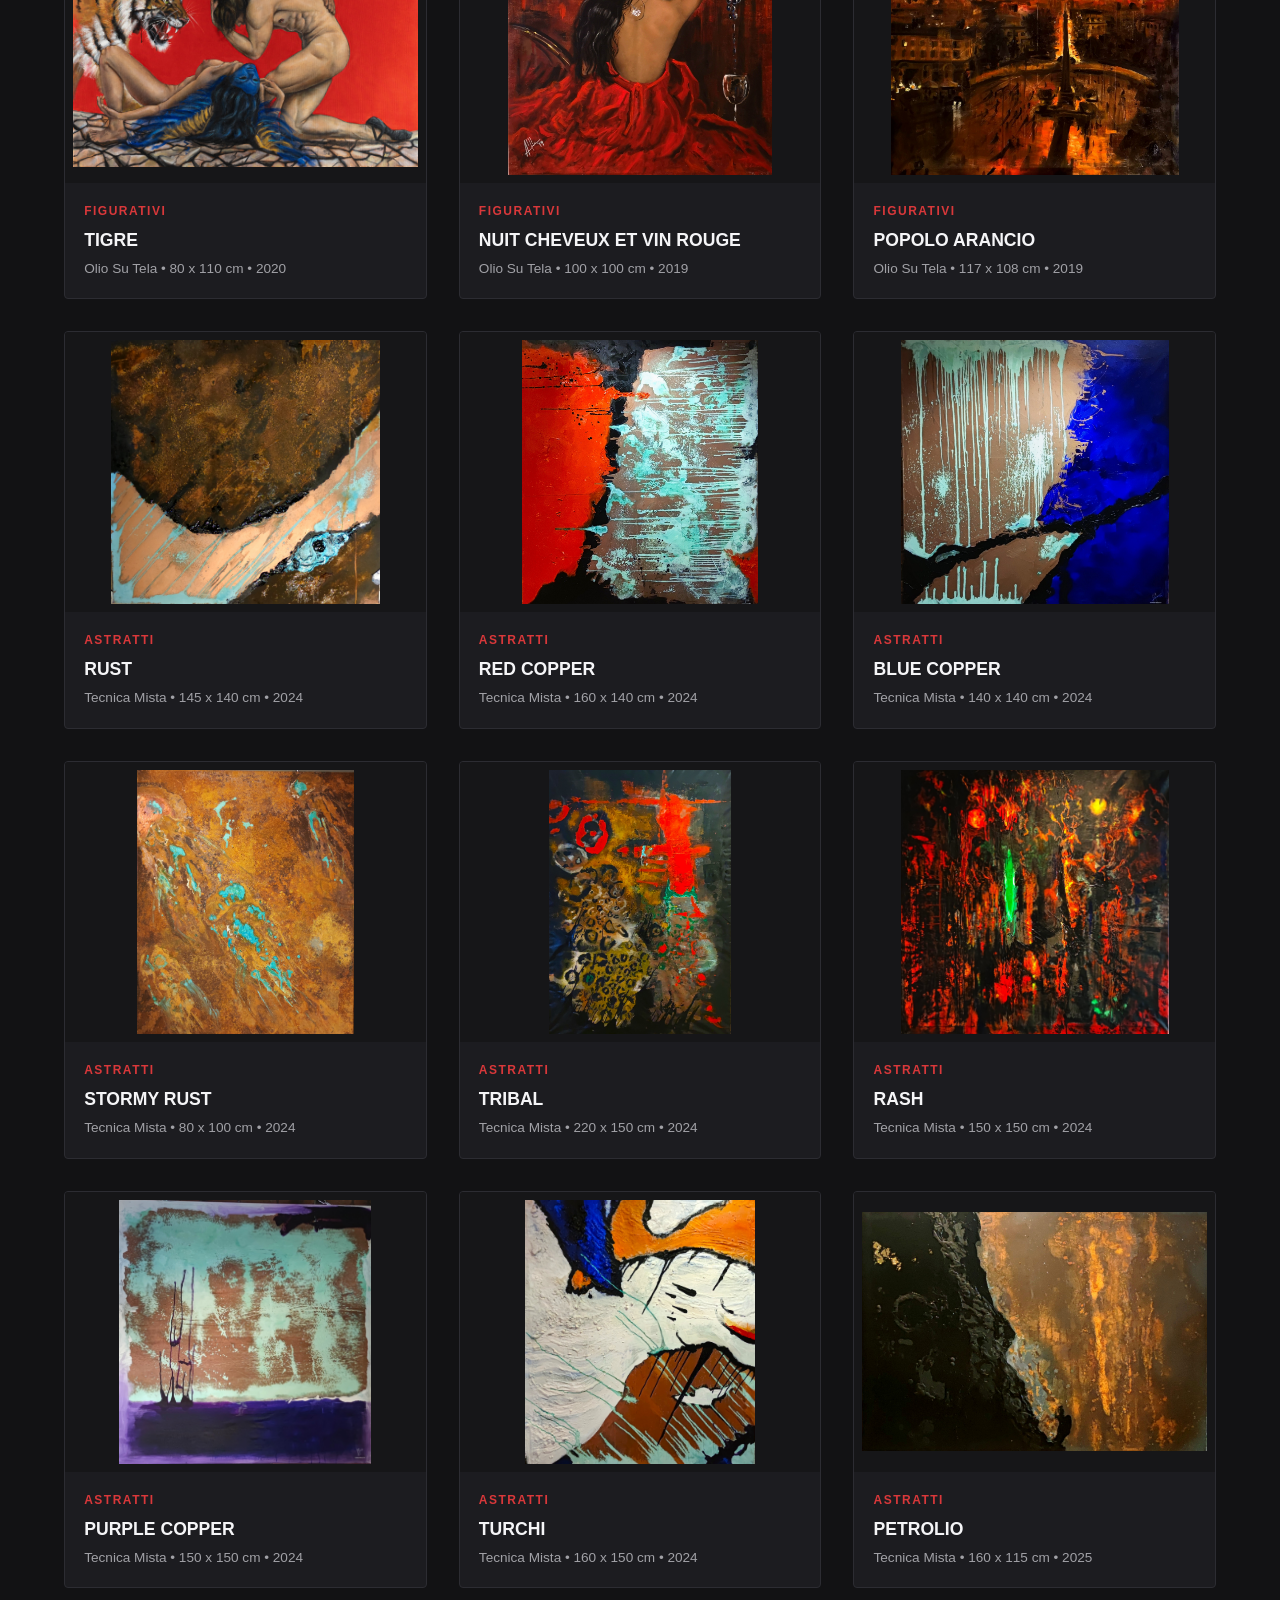
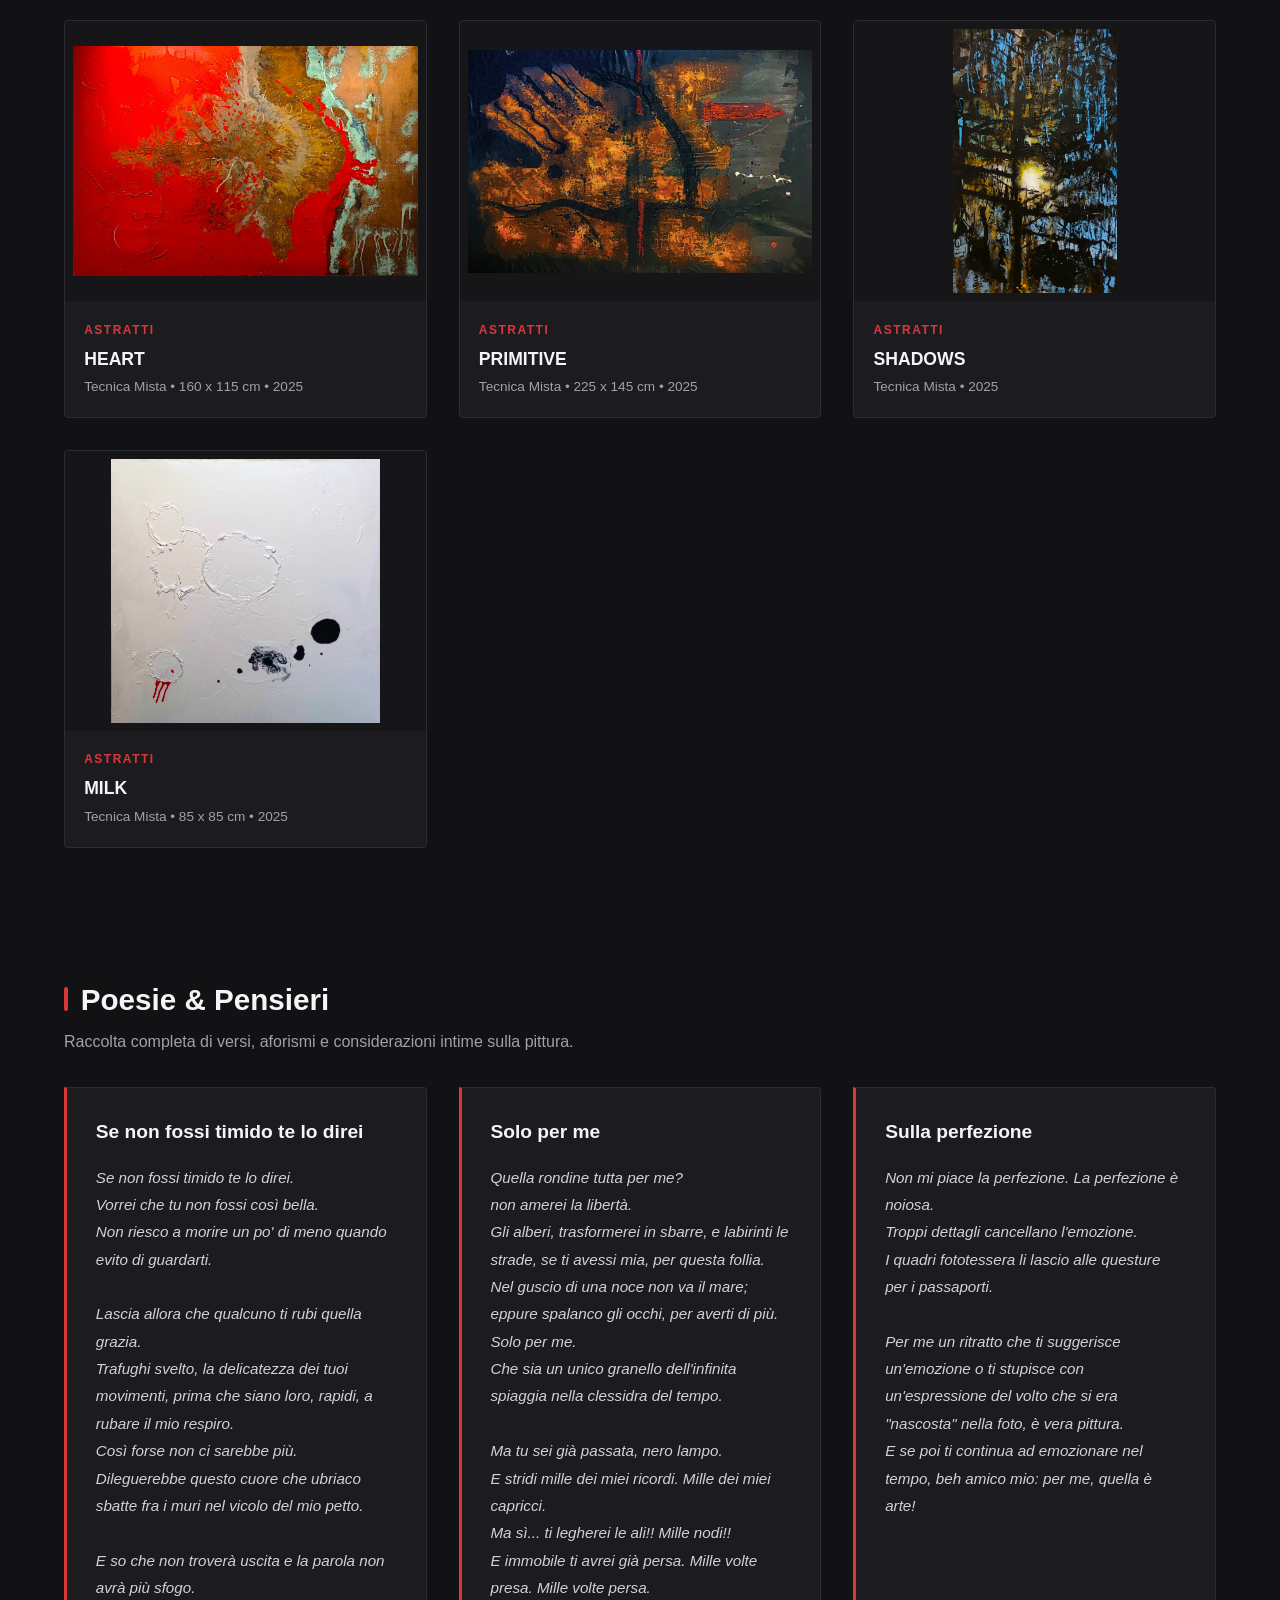
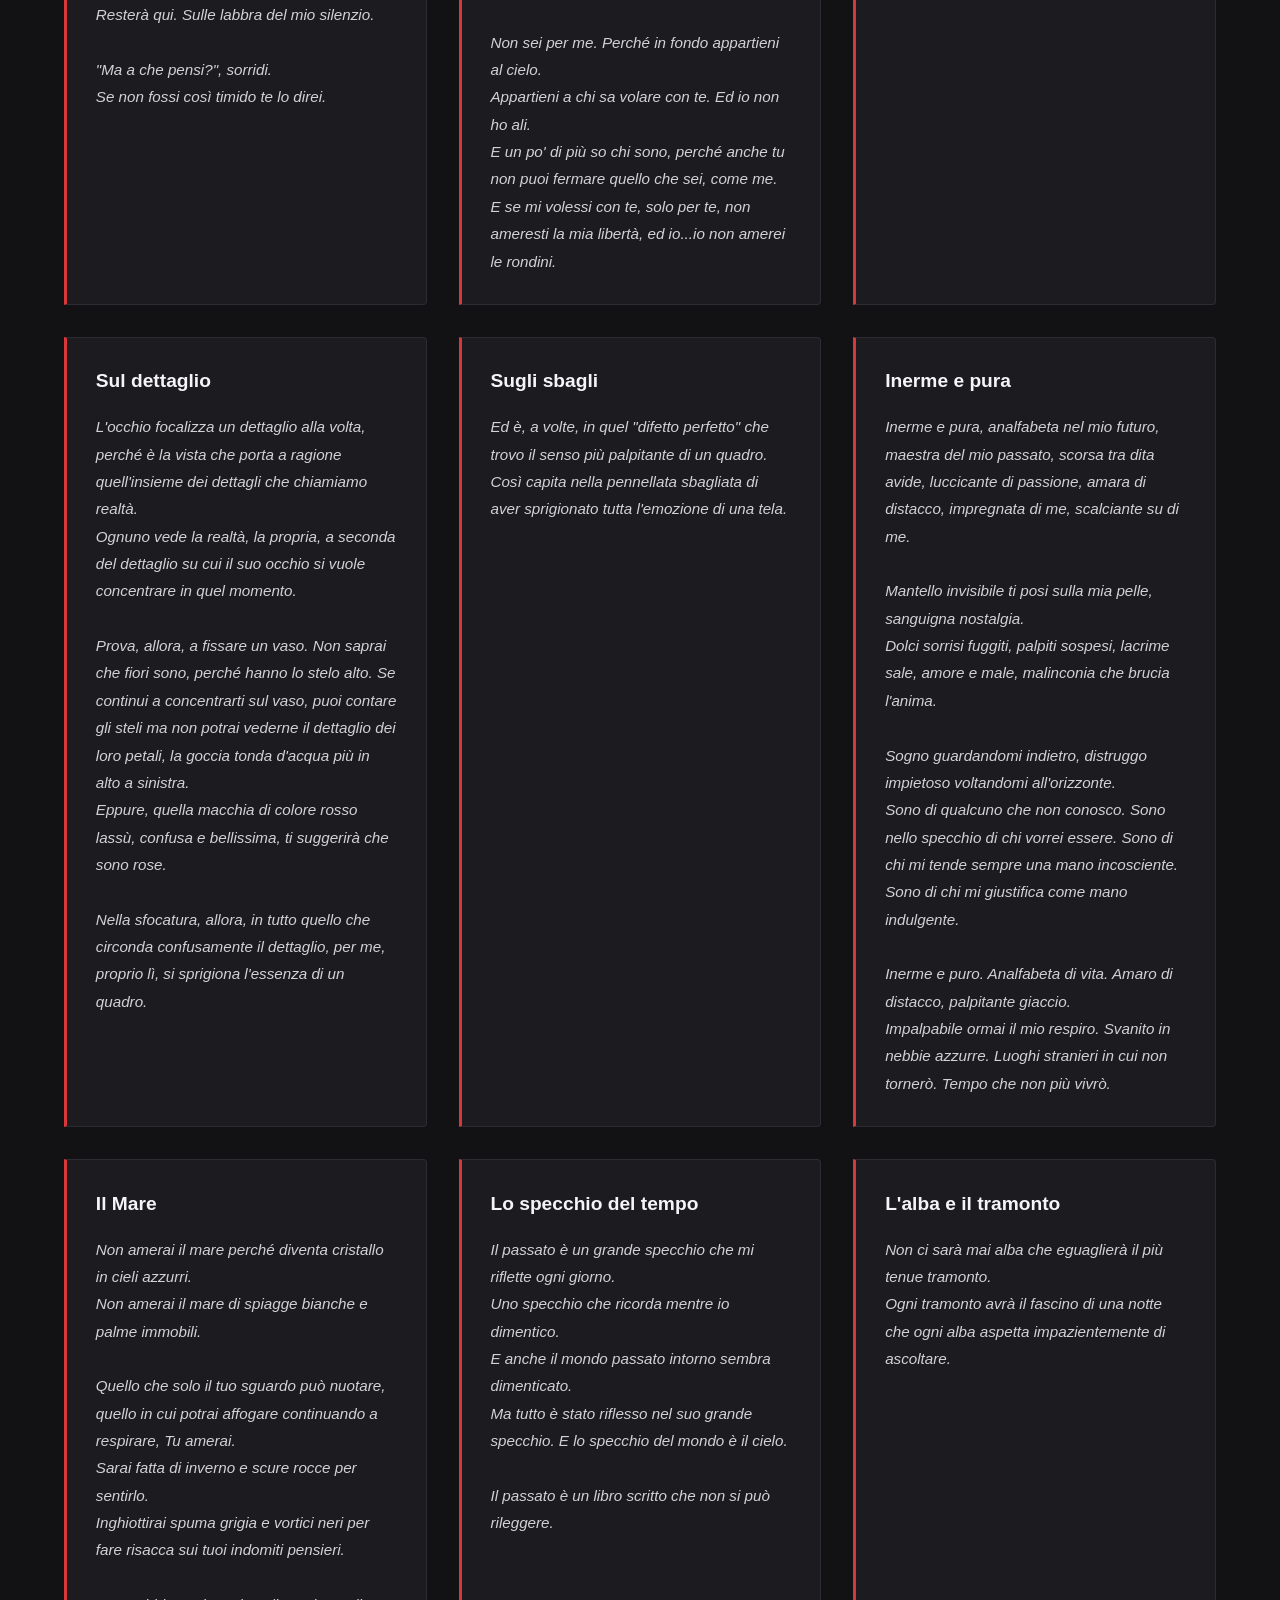
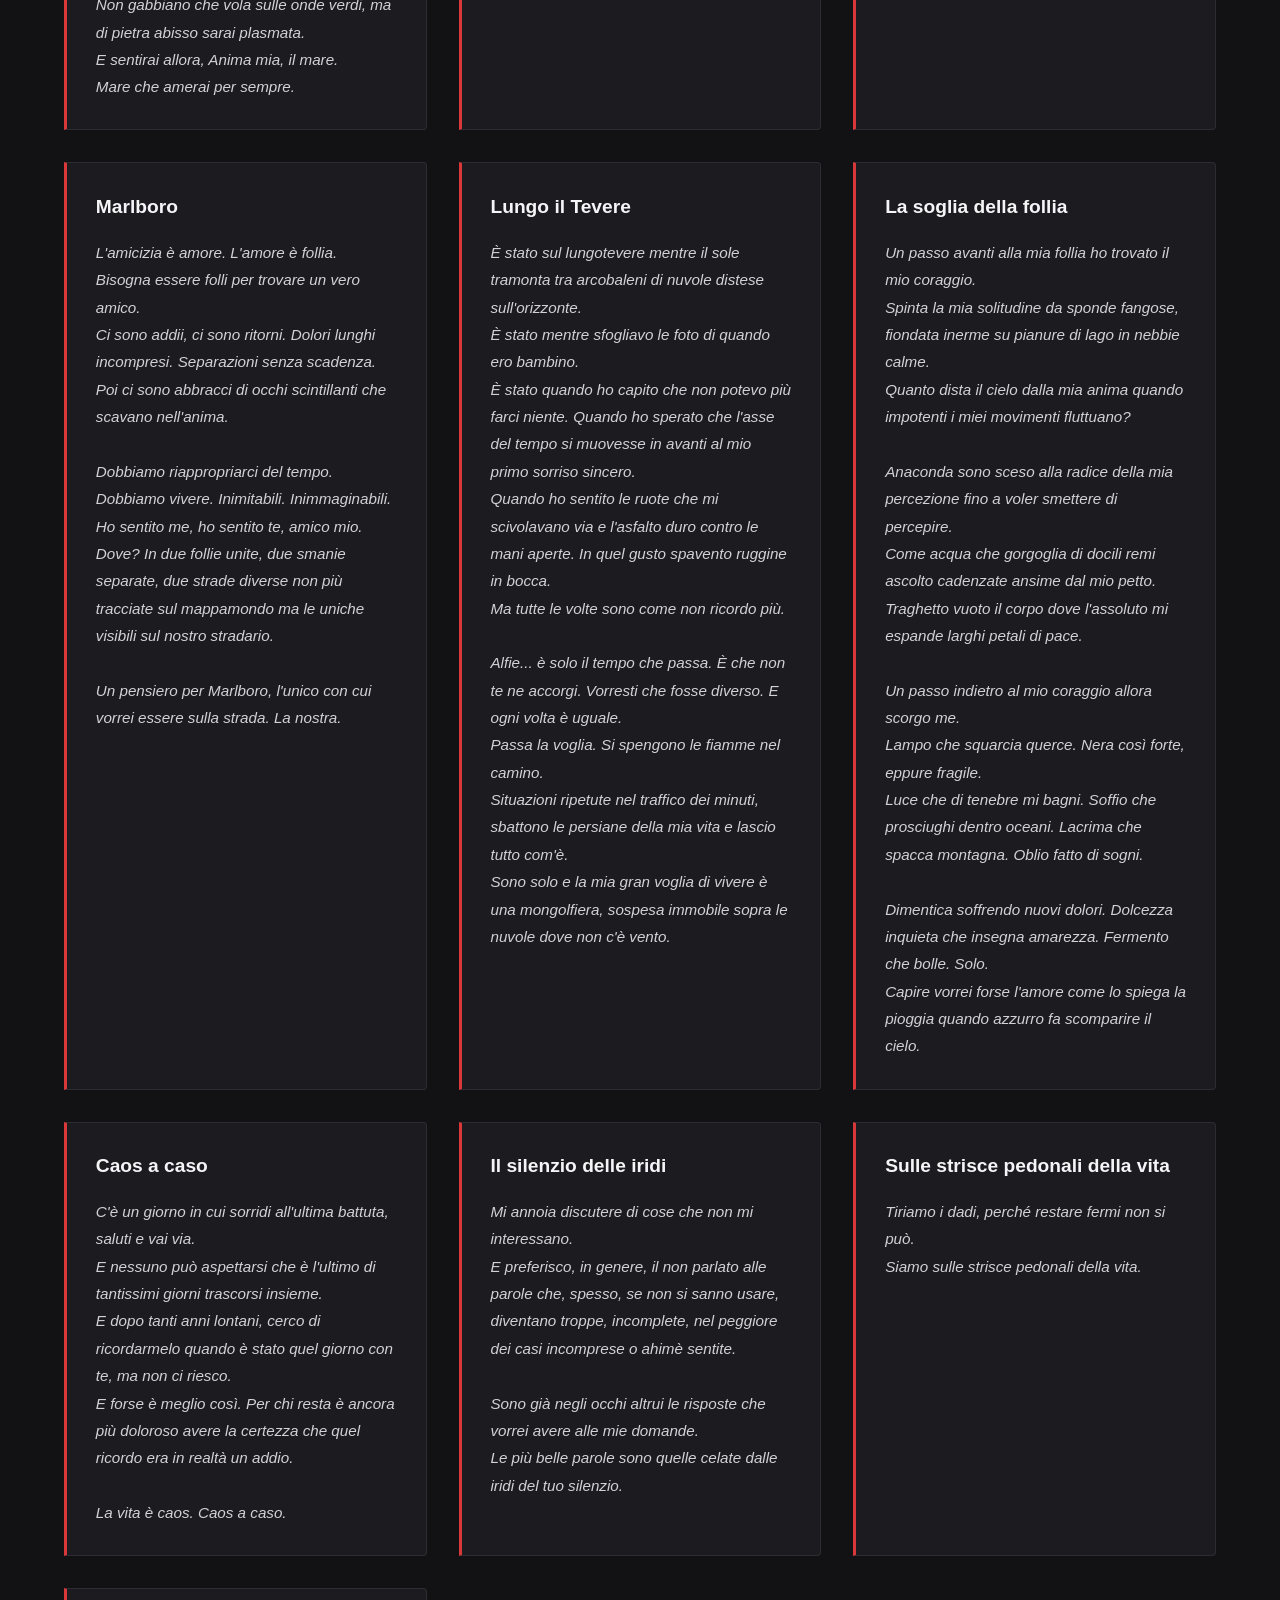
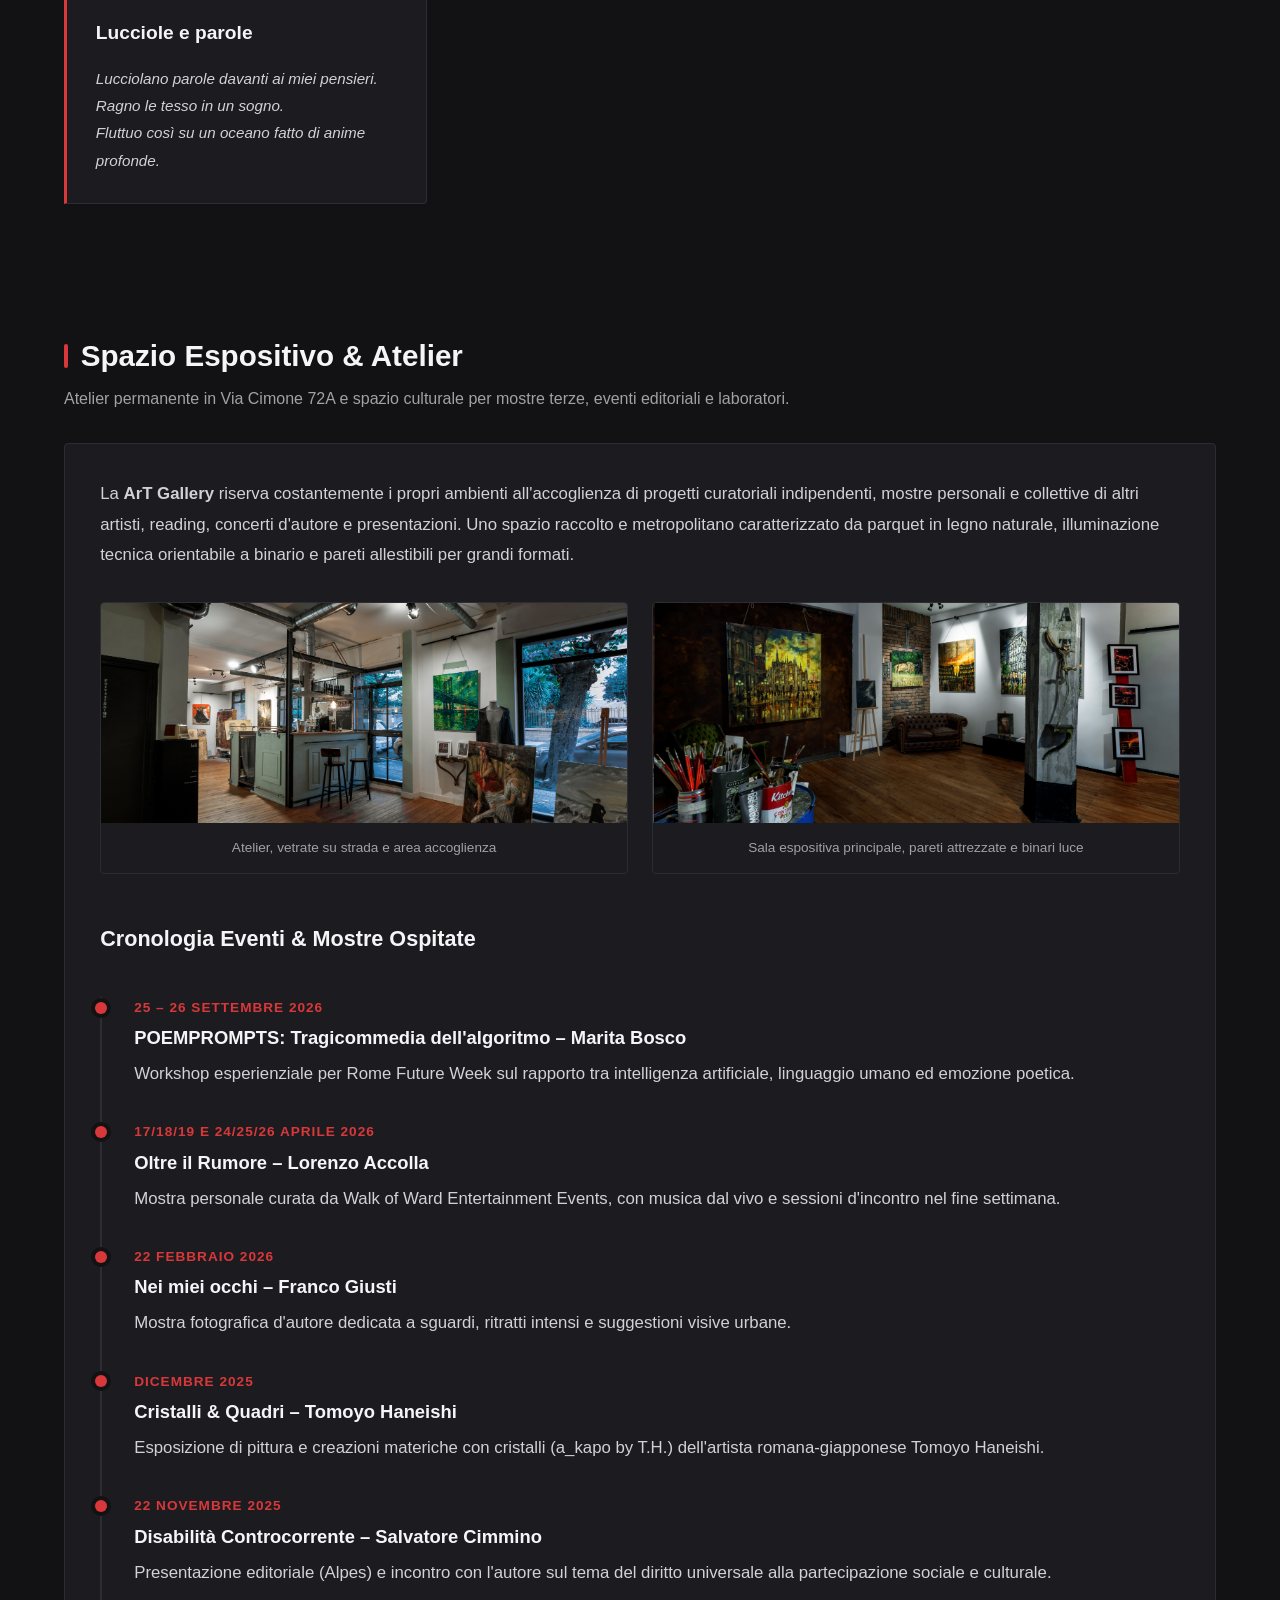
==== commit e5bdcd80: "Update image filename for PIRAMIDE artwork" ====
--- a/anteprima.html
+++ b/anteprima.html
@@ -278,7 +278,7 @@
       {"title": "ROMA SU CIELO DI PRAGA", "cat": "Paesaggi Urbani", "dim": "70 x 80 cm", "tec": "Olio Su Tela", "year": "2017", "price": "€ 800", "status": "Disponibile", "img": "ROMA-SU-CIELO-DI-PRAGA.jpg"},
       {"title": "PIAZZA VENEZIA", "cat": "Paesaggi Urbani", "dim": "80 x 70 cm", "tec": "Olio Su Tela", "year": "2019", "price": "€ 600", "status": "VENDUTO", "img": "PIAZZA-VENEZIA-2.jpg"},
       {"title": "RED WATER VENICE", "cat": "Paesaggi Urbani", "dim": "140 x 135 cm", "tec": "Olio Su Tela", "year": "2019", "price": "€ 2600", "status": "Disponibile", "img": "RED-WATER-VENICE.jpg"},
-      {"title": "PIRAMIDE", "cat": "Paesaggi Urbani", "dim": "117 x 108 cm", "tec": "Olio Su Tela", "year": "2018", "price": "", "status": "VENDUTO", "img": "1666340580281.jpg"},
+      {"title": "PIRAMIDE", "cat": "Paesaggi Urbani", "dim": "117 x 108 cm", "tec": "Olio Su Tela", "year": "2018", "price": "", "status": "VENDUTO", "img": "PIRAMIDE.jpg"},
       {"title": "BLUE YORK", "cat": "Paesaggi Urbani", "dim": "107 x 117 cm", "tec": "Olio Su Tela", "year": "2019", "price": "", "status": "VENDUTO", "img": "blueyork_catalogo.jpg"},
       {"title": "SAN PIETRO", "cat": "Paesaggi Urbani", "dim": "117 x 108 cm", "tec": "Olio Su Tela", "year": "2018", "price": "", "status": "VENDUTO", "img": "IMG_3173.jpg"},
       {"title": "GAZOMETRO ROMA", "cat": "Paesaggi Urbani", "dim": "150 x 110 cm", "tec": "Tecnica Mista", "year": "2024", "price": "€ 1800", "status": "Disponibile", "img": "gaz.jpg"},
